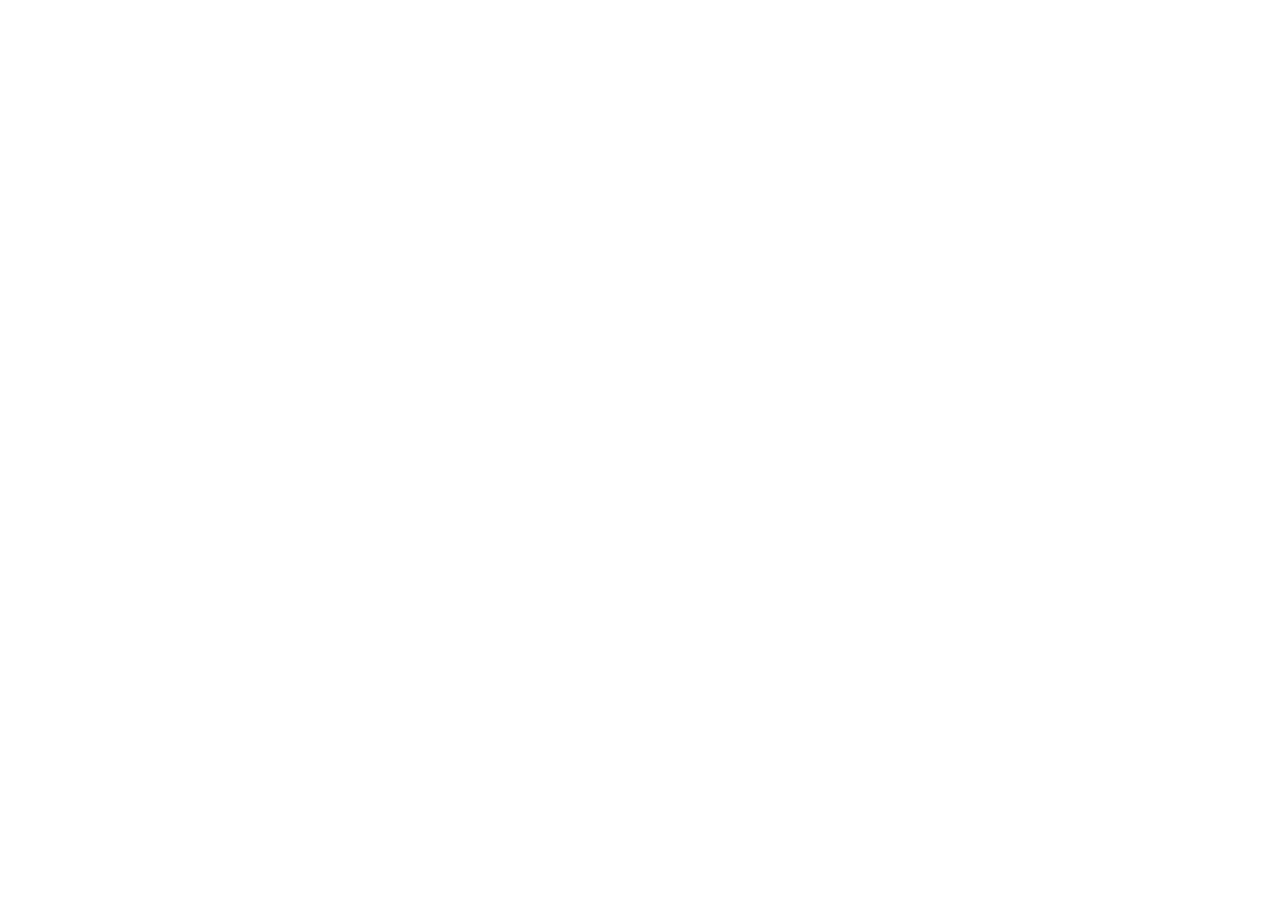
==== index.html @ 0615c305 "l" ====
<!DOCTYPE html>
<html>
<head>

  <!--
    If you are serving your web app in a path other than the root, change the
    href value below to reflect the base path you are serving from.

    The path provided below has to start and end with a slash "/" in order for
    it to work correctly.

    For more details:
    * https://developer.mozilla.org/en-US/docs/Web/HTML/Element/base

    This is a placeholder for base href that will be replaced by the value of
    the `--base-href` argument provided to `flutter build`.
  -->

  <meta charset="UTF-8">
  <meta content="IE=Edge" http-equiv="X-UA-Compatible">
  <meta name="description" content="my resume">

  <!-- iOS meta tags & icons -->
  <meta name="apple-mobile-web-app-capable" content="yes">
  <meta name="apple-mobile-web-app-status-bar-style" content="black">
  <meta name="apple-mobile-web-app-title" content="bara_resume">

  <!-- Favicon -->
  <link rel="apple-touch-icon" sizes="180x180" href="apple-touch-icon.png">
  <link rel="icon" type="image/png" sizes="32x32" href="apple-touch-icon.png">

  <title>Bara' Hashlamoon</title>
  <link rel="manifest" href="manifest.json">

  <script>
    // The value below is injected by flutter build, do not touch.
    var serviceWorkerVersion = '346364115';
  </script>
  <!-- This script adds the flutter initialization JS code -->
  <script src="flutter.js" defer></script>
</head>
<body>
<style> flt-glass-pane
 {
 image-rendering: pixelated;
 } </style>

  <script>
    window.addEventListener('load', function(ev) {
      // Download main.dart.js
      _flutter.loader.loadEntrypoint({
        serviceWorker: {
          serviceWorkerVersion: serviceWorkerVersion,
        }
      }).then(function(engineInitializer) {
        return engineInitializer.initializeEngine();
      }).then(function(appRunner) {
        return appRunner.runApp();
      });
    });
  </script>
</body>
</html>
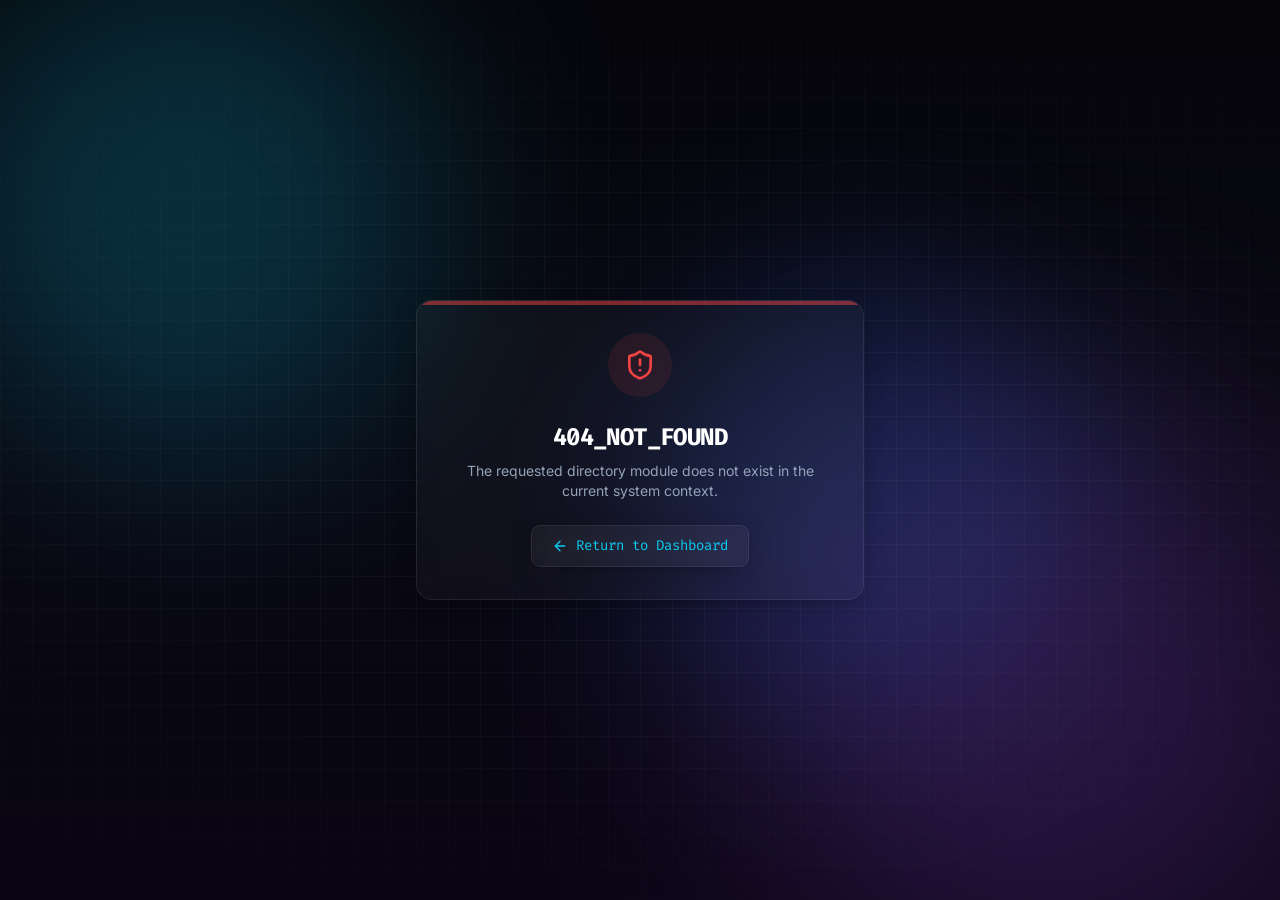
==== commit 78307ab9: "new version" ====
--- a/index.html
+++ b/index.html
@@ -1,63 +1,17 @@
-<!DOCTYPE html>
-<html>
-<head>
-
-  <!--
-    If you are serving your web app in a path other than the root, change the
-    href value below to reflect the base path you are serving from.
-
-    The path provided below has to start and end with a slash "/" in order for
-    it to work correctly.
-
-    For more details:
-    * https://developer.mozilla.org/en-US/docs/Web/HTML/Element/base
-
-    This is a placeholder for base href that will be replaced by the value of
-    the `--base-href` argument provided to `flutter build`.
-  -->
-
-  <meta charset="UTF-8">
-  <meta content="IE=Edge" http-equiv="X-UA-Compatible">
-  <meta name="description" content="my resume">
-
-  <!-- iOS meta tags & icons -->
-  <meta name="apple-mobile-web-app-capable" content="yes">
-  <meta name="apple-mobile-web-app-status-bar-style" content="black">
-  <meta name="apple-mobile-web-app-title" content="bara_resume">
-
-  <!-- Favicon -->
-  <link rel="apple-touch-icon" sizes="180x180" href="apple-touch-icon.png">
-  <link rel="icon" type="image/png" sizes="32x32" href="apple-touch-icon.png">
-
-  <title>Bara' Hashlamoon</title>
-  <link rel="manifest" href="manifest.json">
-
-  <script>
-    // The value below is injected by flutter build, do not touch.
-    var serviceWorkerVersion = '346364115';
-  </script>
-  <!-- This script adds the flutter initialization JS code -->
-  <script src="flutter.js" defer></script>
-</head>
-<body>
-<style> flt-glass-pane
- {
- image-rendering: pixelated;
- } </style>
-
-  <script>
-    window.addEventListener('load', function(ev) {
-      // Download main.dart.js
-      _flutter.loader.loadEntrypoint({
-        serviceWorker: {
-          serviceWorkerVersion: serviceWorkerVersion,
-        }
-      }).then(function(engineInitializer) {
-        return engineInitializer.initializeEngine();
-      }).then(function(appRunner) {
-        return appRunner.runApp();
-      });
-    });
-  </script>
-</body>
-</html>
+<!DOCTYPE html>
+<html lang="en">
+  <head>
+    <meta charset="UTF-8" />
+    <meta name="viewport" content="width=device-width, initial-scale=1.0, maximum-scale=1" />
+    <title>Bara' Hashlamoon</title>
+    <link rel="icon" type="image/png" href="/favicon.png" />
+    <link rel="preconnect" href="https://fonts.googleapis.com">
+    <link rel="preconnect" href="https://fonts.gstatic.com" crossorigin>
+    <link href="https://fonts.googleapis.com/css2?family=Architects+Daughter&family=DM+Sans:ital,opsz,wght@0,9..40,100..1000;1,9..40,100..1000&family=Fira+Code:wght@300..700&family=Geist+Mono:wght@100..900&family=Geist:wght@100..900&family=IBM+Plex+Mono:ital,wght@0,100;0,200;0,300;0,400;0,500;0,600;0,700;1,100;1,200;1,300;1,400;1,500;1,600;1,700&family=IBM+Plex+Sans:ital,wght@0,100..700;1,100..700&family=Inter:ital,opsz,wght@0,14..32,100..900;1,14..32,100..900&family=JetBrains+Mono:ital,wght@0,100..800;1,100..800&family=Libre+Baskerville:ital,wght@0,400;0,700;1,400&family=Lora:ital,wght@0,400..700;1,400..700&family=Merriweather:ital,opsz,wght@0,18..144,300..900;1,18..144,300..900&family=Montserrat:ital,wght@0,100..900;1,100..900&family=Open+Sans:ital,wght@0,300..800;1,300..800&family=Outfit:wght@100..900&family=Oxanium:wght@200..800&family=Playfair+Display:ital,wght@0,400..900;1,400..900&family=Plus+Jakarta+Sans:ital,wght@0,200..800;1,200..800&family=Poppins:ital,wght@0,100;0,200;0,300;0,400;0,500;0,600;0,700;0,800;0,900;1,100;1,200;1,300;1,400;1,500;1,600;1,700;1,800;1,900&family=Roboto+Mono:ital,wght@0,100..700;1,100..700&family=Roboto:ital,wght@0,100..900;1,100..900&family=Source+Code+Pro:ital,wght@0,200..900;1,200..900&family=Source+Serif+4:ital,opsz,wght@0,8..60,200..900;1,8..60,200..900&family=Space+Grotesk:wght@300..700&family=Space+Mono:ital,wght@0,400;0,700;1,400;1,700&display=swap" rel="stylesheet">
+    <script type="module" crossorigin src="/assets/index-CHDG051H.js"></script>
+    <link rel="stylesheet" crossorigin href="/assets/index-D72oJN74.css">
+  </head>
+  <body>
+    <div id="root"></div>
+  </body>
+</html>
--- a/assets/index-D72oJN74.css
+++ b/assets/index-D72oJN74.css
@@ -0,0 +1 @@
+@import"https://fonts.googleapis.com/css2?family=Fira+Code:wght@300;400;500;600;700&family=Inter:wght@300;400;500;600;700;800&display=swap";*,:before,:after{--tw-border-spacing-x: 0;--tw-border-spacing-y: 0;--tw-translate-x: 0;--tw-translate-y: 0;--tw-rotate: 0;--tw-skew-x: 0;--tw-skew-y: 0;--tw-scale-x: 1;--tw-scale-y: 1;--tw-pan-x: ;--tw-pan-y: ;--tw-pinch-zoom: ;--tw-scroll-snap-strictness: proximity;--tw-gradient-from-position: ;--tw-gradient-via-position: ;--tw-gradient-to-position: ;--tw-ordinal: ;--tw-slashed-zero: ;--tw-numeric-figure: ;--tw-numeric-spacing: ;--tw-numeric-fraction: ;--tw-ring-inset: ;--tw-ring-offset-width: 0px;--tw-ring-offset-color: #fff;--tw-ring-color: rgb(59 130 246 / .5);--tw-ring-offset-shadow: 0 0 #0000;--tw-ring-shadow: 0 0 #0000;--tw-shadow: 0 0 #0000;--tw-shadow-colored: 0 0 #0000;--tw-blur: ;--tw-brightness: ;--tw-contrast: ;--tw-grayscale: ;--tw-hue-rotate: ;--tw-invert: ;--tw-saturate: ;--tw-sepia: ;--tw-drop-shadow: ;--tw-backdrop-blur: ;--tw-backdrop-brightness: ;--tw-backdrop-contrast: ;--tw-backdrop-grayscale: ;--tw-backdrop-hue-rotate: ;--tw-backdrop-invert: ;--tw-backdrop-opacity: ;--tw-backdrop-saturate: ;--tw-backdrop-sepia: ;--tw-contain-size: ;--tw-contain-layout: ;--tw-contain-paint: ;--tw-contain-style: }::backdrop{--tw-border-spacing-x: 0;--tw-border-spacing-y: 0;--tw-translate-x: 0;--tw-translate-y: 0;--tw-rotate: 0;--tw-skew-x: 0;--tw-skew-y: 0;--tw-scale-x: 1;--tw-scale-y: 1;--tw-pan-x: ;--tw-pan-y: ;--tw-pinch-zoom: ;--tw-scroll-snap-strictness: proximity;--tw-gradient-from-position: ;--tw-gradient-via-position: ;--tw-gradient-to-position: ;--tw-ordinal: ;--tw-slashed-zero: ;--tw-numeric-figure: ;--tw-numeric-spacing: ;--tw-numeric-fraction: ;--tw-ring-inset: ;--tw-ring-offset-width: 0px;--tw-ring-offset-color: #fff;--tw-ring-color: rgb(59 130 246 / .5);--tw-ring-offset-shadow: 0 0 #0000;--tw-ring-shadow: 0 0 #0000;--tw-shadow: 0 0 #0000;--tw-shadow-colored: 0 0 #0000;--tw-blur: ;--tw-brightness: ;--tw-contrast: ;--tw-grayscale: ;--tw-hue-rotate: ;--tw-invert: ;--tw-saturate: ;--tw-sepia: ;--tw-drop-shadow: ;--tw-backdrop-blur: ;--tw-backdrop-brightness: ;--tw-backdrop-contrast: ;--tw-backdrop-grayscale: ;--tw-backdrop-hue-rotate: ;--tw-backdrop-invert: ;--tw-backdrop-opacity: ;--tw-backdrop-saturate: ;--tw-backdrop-sepia: ;--tw-contain-size: ;--tw-contain-layout: ;--tw-contain-paint: ;--tw-contain-style: }*,:before,:after{box-sizing:border-box;border-width:0;border-style:solid;border-color:#e5e7eb}:before,:after{--tw-content: ""}html,:host{line-height:1.5;-webkit-text-size-adjust:100%;-moz-tab-size:4;-o-tab-size:4;tab-size:4;font-family:var(--font-sans);font-feature-settings:normal;font-variation-settings:normal;-webkit-tap-highlight-color:transparent}body{margin:0;line-height:inherit}hr{height:0;color:inherit;border-top-width:1px}abbr:where([title]){-webkit-text-decoration:underline dotted;text-decoration:underline dotted}h1,h2,h3,h4,h5,h6{font-size:inherit;font-weight:inherit}a{color:inherit;text-decoration:inherit}b,strong{font-weight:bolder}code,kbd,samp,pre{font-family:var(--font-mono);font-feature-settings:normal;font-variation-settings:normal;font-size:1em}small{font-size:80%}sub,sup{font-size:75%;line-height:0;position:relative;vertical-align:baseline}sub{bottom:-.25em}sup{top:-.5em}table{text-indent:0;border-color:inherit;border-collapse:collapse}button,input,optgroup,select,textarea{font-family:inherit;font-feature-settings:inherit;font-variation-settings:inherit;font-size:100%;font-weight:inherit;line-height:inherit;letter-spacing:inherit;color:inherit;margin:0;padding:0}button,select{text-transform:none}button,input:where([type=button]),input:where([type=reset]),input:where([type=submit]){-webkit-appearance:button;background-color:transparent;background-image:none}:-moz-focusring{outline:auto}:-moz-ui-invalid{box-shadow:none}progress{vertical-align:baseline}::-webkit-inner-spin-button,::-webkit-outer-spin-button{height:auto}[type=search]{-webkit-appearance:textfield;outline-offset:-2px}::-webkit-search-decoration{-webkit-appearance:none}::-webkit-file-upload-button{-webkit-appearance:button;font:inherit}summary{display:list-item}blockquote,dl,dd,h1,h2,h3,h4,h5,h6,hr,figure,p,pre{margin:0}fieldset{margin:0;padding:0}legend{padding:0}ol,ul,menu{list-style:none;margin:0;padding:0}dialog{padding:0}textarea{resize:vertical}input::-moz-placeholder,textarea::-moz-placeholder{opacity:1;color:#9ca3af}input::placeholder,textarea::placeholder{opacity:1;color:#9ca3af}button,[role=button]{cursor:pointer}:disabled{cursor:default}img,svg,video,canvas,audio,iframe,embed,object{display:block;vertical-align:middle}img,video{max-width:100%;height:auto}[hidden]:where(:not([hidden=until-found])){display:none}:root{--font-sans: "Inter", sans-serif;--font-mono: "Fira Code", monospace;--background: 240 10% 4%;--foreground: 210 40% 98%;--card: 240 10% 6%;--card-foreground: 210 40% 98%;--popover: 240 10% 4%;--popover-foreground: 210 40% 98%;--primary: 190 90% 50%;--primary-foreground: 240 10% 4%;--secondary: 240 10% 12%;--secondary-foreground: 210 40% 98%;--muted: 240 10% 12%;--muted-foreground: 215 20% 65%;--accent: 270 80% 60%;--accent-foreground: 210 40% 98%;--destructive: 0 84% 60%;--destructive-foreground: 210 40% 98%;--border: 240 10% 15%;--input: 240 10% 15%;--ring: 190 90% 50%;--radius: .75rem}body{--tw-bg-opacity: 1;background-color:hsl(var(--background) / var(--tw-bg-opacity, 1));--tw-text-opacity: 1;color:hsl(var(--foreground) / var(--tw-text-opacity, 1));-webkit-font-smoothing:antialiased;-moz-osx-font-smoothing:grayscale}body *::-moz-selection{background-color:hsl(var(--primary) / .3);--tw-text-opacity: 1;color:hsl(var(--primary) / var(--tw-text-opacity, 1))}body *::selection{background-color:hsl(var(--primary) / .3);--tw-text-opacity: 1;color:hsl(var(--primary) / var(--tw-text-opacity, 1))}body::-moz-selection{background-color:hsl(var(--primary) / .3);--tw-text-opacity: 1;color:hsl(var(--primary) / var(--tw-text-opacity, 1))}body::selection{background-color:hsl(var(--primary) / .3);--tw-text-opacity: 1;color:hsl(var(--primary) / var(--tw-text-opacity, 1))}body{font-family:var(--font-sans)}h1,h2,h3,h4,h5,h6{font-weight:600;letter-spacing:-.025em}.container{width:100%}@media(min-width:640px){.container{max-width:640px}}@media(min-width:768px){.container{max-width:768px}}@media(min-width:1024px){.container{max-width:1024px}}@media(min-width:1280px){.container{max-width:1280px}}@media(min-width:1536px){.container{max-width:1536px}}.sr-only{position:absolute;width:1px;height:1px;padding:0;margin:-1px;overflow:hidden;clip:rect(0,0,0,0);white-space:nowrap;border-width:0}.pointer-events-none{pointer-events:none}.pointer-events-auto{pointer-events:auto}.visible{visibility:visible}.invisible{visibility:hidden}.collapse{visibility:collapse}.fixed{position:fixed}.absolute{position:absolute}.relative{position:relative}.-inset-0\.5{inset:-.125rem}.inset-0{inset:0}.inset-x-0{left:0;right:0}.inset-y-0{top:0;bottom:0}.-bottom-12{bottom:-3rem}.-left-12{left:-3rem}.-right-12{right:-3rem}.-top-12{top:-3rem}.bottom-0{bottom:0}.bottom-\[-10\%\]{bottom:-10%}.left-0{left:0}.left-1{left:.25rem}.left-1\/2{left:50%}.left-2{left:.5rem}.left-4{left:1rem}.left-\[-5\%\]{left:-5%}.left-\[50\%\]{left:50%}.right-0{right:0}.right-1{right:.25rem}.right-2{right:.5rem}.right-3{right:.75rem}.right-4{right:1rem}.right-\[-5\%\]{right:-5%}.top-0{top:0}.top-1\.5{top:.375rem}.top-1\/2{top:50%}.top-2{top:.5rem}.top-3{top:.75rem}.top-3\.5{top:.875rem}.top-4{top:1rem}.top-\[-5\%\]{top:-5%}.top-\[1px\]{top:1px}.top-\[30\%\]{top:30%}.top-\[50\%\]{top:50%}.top-\[60\%\]{top:60%}.top-full{top:100%}.z-10{z-index:10}.z-20{z-index:20}.z-50{z-index:50}.z-\[-1\]{z-index:-1}.z-\[100\]{z-index:100}.z-\[1\]{z-index:1}.-mx-1{margin-left:-.25rem;margin-right:-.25rem}.mx-2{margin-left:.5rem;margin-right:.5rem}.mx-3\.5{margin-left:.875rem;margin-right:.875rem}.mx-auto{margin-left:auto;margin-right:auto}.my-0\.5{margin-top:.125rem;margin-bottom:.125rem}.my-1{margin-top:.25rem;margin-bottom:.25rem}.-ml-4{margin-left:-1rem}.-mt-4{margin-top:-1rem}.mb-1{margin-bottom:.25rem}.mb-12{margin-bottom:3rem}.mb-2{margin-bottom:.5rem}.mb-4{margin-bottom:1rem}.mb-8{margin-bottom:2rem}.ml-1{margin-left:.25rem}.ml-auto{margin-left:auto}.mr-2{margin-right:.5rem}.mt-0\.5{margin-top:.125rem}.mt-1{margin-top:.25rem}.mt-1\.5{margin-top:.375rem}.mt-2{margin-top:.5rem}.mt-24{margin-top:6rem}.mt-4{margin-top:1rem}.mt-8{margin-top:2rem}.mt-auto{margin-top:auto}.block{display:block}.inline-block{display:inline-block}.flex{display:flex}.inline-flex{display:inline-flex}.table{display:table}.grid{display:grid}.hidden{display:none}.aspect-square{aspect-ratio:1 / 1}.aspect-video{aspect-ratio:16 / 9}.size-4{width:1rem;height:1rem}.h-1{height:.25rem}.h-1\.5{height:.375rem}.h-10{height:2.5rem}.h-11{height:2.75rem}.h-12{height:3rem}.h-16{height:4rem}.h-2{height:.5rem}.h-2\.5{height:.625rem}.h-28{height:7rem}.h-3{height:.75rem}.h-3\.5{height:.875rem}.h-4{height:1rem}.h-48{height:12rem}.h-5{height:1.25rem}.h-6{height:1.5rem}.h-7{height:1.75rem}.h-8{height:2rem}.h-9{height:2.25rem}.h-\[1px\]{height:1px}.h-\[450px\]{height:450px}.h-\[500px\]{height:500px}.h-\[600px\]{height:600px}.h-\[var\(--radix-navigation-menu-viewport-height\)\]{height:var(--radix-navigation-menu-viewport-height)}.h-\[var\(--radix-select-trigger-height\)\]{height:var(--radix-select-trigger-height)}.h-auto{height:auto}.h-full{height:100%}.h-px{height:1px}.h-svh{height:100svh}.max-h-\[--radix-context-menu-content-available-height\]{max-height:var(--radix-context-menu-content-available-height)}.max-h-\[--radix-select-content-available-height\]{max-height:var(--radix-select-content-available-height)}.max-h-\[300px\]{max-height:300px}.max-h-\[92\%\]{max-height:92%}.max-h-\[var\(--radix-dropdown-menu-content-available-height\)\]{max-height:var(--radix-dropdown-menu-content-available-height)}.max-h-screen{max-height:100vh}.min-h-0{min-height:0px}.min-h-10{min-height:2.5rem}.min-h-8{min-height:2rem}.min-h-9{min-height:2.25rem}.min-h-\[80px\]{min-height:80px}.min-h-screen{min-height:100vh}.min-h-svh{min-height:100svh}.w-0{width:0px}.w-1{width:.25rem}.w-10{width:2.5rem}.w-11{width:2.75rem}.w-16{width:4rem}.w-2{width:.5rem}.w-2\.5{width:.625rem}.w-28{width:7rem}.w-3{width:.75rem}.w-3\.5{width:.875rem}.w-3\/4{width:75%}.w-4{width:1rem}.w-5{width:1.25rem}.w-6{width:1.5rem}.w-64{width:16rem}.w-7{width:1.75rem}.w-72{width:18rem}.w-8{width:2rem}.w-9{width:2.25rem}.w-\[100px\]{width:100px}.w-\[1px\]{width:1px}.w-\[450px\]{width:450px}.w-\[500px\]{width:500px}.w-\[600px\]{width:600px}.w-\[var\(--sidebar-width\)\]{width:var(--sidebar-width)}.w-auto{width:auto}.w-full{width:100%}.w-max{width:-moz-max-content;width:max-content}.w-px{width:1px}.min-w-0{min-width:0px}.min-w-10{min-width:2.5rem}.min-w-11{min-width:2.75rem}.min-w-5{min-width:1.25rem}.min-w-9{min-width:2.25rem}.min-w-\[12rem\]{min-width:12rem}.min-w-\[8rem\]{min-width:8rem}.min-w-\[var\(--radix-select-trigger-width\)\]{min-width:var(--radix-select-trigger-width)}.max-w-2xl{max-width:42rem}.max-w-4xl{max-width:56rem}.max-w-\[92\%\]{max-width:92%}.max-w-\[var\(--skeleton-width\)\]{max-width:var(--skeleton-width)}.max-w-lg{max-width:32rem}.max-w-max{max-width:-moz-max-content;max-width:max-content}.max-w-md{max-width:28rem}.max-w-sm{max-width:24rem}.flex-1{flex:1 1 0%}.shrink-0{flex-shrink:0}.grow{flex-grow:1}.grow-0{flex-grow:0}.basis-full{flex-basis:100%}.caption-bottom{caption-side:bottom}.border-collapse{border-collapse:collapse}.origin-\[--radix-context-menu-content-transform-origin\]{transform-origin:var(--radix-context-menu-content-transform-origin)}.origin-\[--radix-dropdown-menu-content-transform-origin\]{transform-origin:var(--radix-dropdown-menu-content-transform-origin)}.origin-\[--radix-hover-card-content-transform-origin\]{transform-origin:var(--radix-hover-card-content-transform-origin)}.origin-\[--radix-menubar-content-transform-origin\]{transform-origin:var(--radix-menubar-content-transform-origin)}.origin-\[--radix-popover-content-transform-origin\]{transform-origin:var(--radix-popover-content-transform-origin)}.origin-\[--radix-select-content-transform-origin\]{transform-origin:var(--radix-select-content-transform-origin)}.origin-\[--radix-tooltip-content-transform-origin\]{transform-origin:var(--radix-tooltip-content-transform-origin)}.-translate-x-1\/2{--tw-translate-x: -50%;transform:translate(var(--tw-translate-x),var(--tw-translate-y)) rotate(var(--tw-rotate)) skew(var(--tw-skew-x)) skewY(var(--tw-skew-y)) scaleX(var(--tw-scale-x)) scaleY(var(--tw-scale-y))}.-translate-x-px{--tw-translate-x: -1px;transform:translate(var(--tw-translate-x),var(--tw-translate-y)) rotate(var(--tw-rotate)) skew(var(--tw-skew-x)) skewY(var(--tw-skew-y)) scaleX(var(--tw-scale-x)) scaleY(var(--tw-scale-y))}.-translate-y-1\/2{--tw-translate-y: -50%;transform:translate(var(--tw-translate-x),var(--tw-translate-y)) rotate(var(--tw-rotate)) skew(var(--tw-skew-x)) skewY(var(--tw-skew-y)) scaleX(var(--tw-scale-x)) scaleY(var(--tw-scale-y))}.translate-x-\[-50\%\]{--tw-translate-x: -50%;transform:translate(var(--tw-translate-x),var(--tw-translate-y)) rotate(var(--tw-rotate)) skew(var(--tw-skew-x)) skewY(var(--tw-skew-y)) scaleX(var(--tw-scale-x)) scaleY(var(--tw-scale-y))}.translate-x-px{--tw-translate-x: 1px;transform:translate(var(--tw-translate-x),var(--tw-translate-y)) rotate(var(--tw-rotate)) skew(var(--tw-skew-x)) skewY(var(--tw-skew-y)) scaleX(var(--tw-scale-x)) scaleY(var(--tw-scale-y))}.translate-y-\[-50\%\]{--tw-translate-y: -50%;transform:translate(var(--tw-translate-x),var(--tw-translate-y)) rotate(var(--tw-rotate)) skew(var(--tw-skew-x)) skewY(var(--tw-skew-y)) scaleX(var(--tw-scale-x)) scaleY(var(--tw-scale-y))}.rotate-45{--tw-rotate: 45deg;transform:translate(var(--tw-translate-x),var(--tw-translate-y)) rotate(var(--tw-rotate)) skew(var(--tw-skew-x)) skewY(var(--tw-skew-y)) scaleX(var(--tw-scale-x)) scaleY(var(--tw-scale-y))}.rotate-90{--tw-rotate: 90deg;transform:translate(var(--tw-translate-x),var(--tw-translate-y)) rotate(var(--tw-rotate)) skew(var(--tw-skew-x)) skewY(var(--tw-skew-y)) scaleX(var(--tw-scale-x)) scaleY(var(--tw-scale-y))}.transform{transform:translate(var(--tw-translate-x),var(--tw-translate-y)) rotate(var(--tw-rotate)) skew(var(--tw-skew-x)) skewY(var(--tw-skew-y)) scaleX(var(--tw-scale-x)) scaleY(var(--tw-scale-y))}@keyframes blob{0%{transform:translate(0) scale(1)}33%{transform:translate(30px,-50px) scale(1.1)}66%{transform:translate(-20px,20px) scale(.9)}to{transform:translate(0) scale(1)}}.animate-blob{animation:blob 12s infinite cubic-bezier(.4,0,.2,1)}@keyframes grid{0%{transform:translateY(0)}to{transform:translateY(32px)}}.animate-grid{animation:grid 20s linear infinite}@keyframes ping{75%,to{transform:scale(2);opacity:0}}.animate-ping{animation:ping 1s cubic-bezier(0,0,.2,1) infinite}@keyframes pulse{50%{opacity:.5}}.animate-pulse{animation:pulse 2s cubic-bezier(.4,0,.6,1) infinite}@keyframes spin{to{transform:rotate(360deg)}}.animate-spin{animation:spin 1s linear infinite}.cursor-default{cursor:default}.cursor-pointer{cursor:pointer}.cursor-zoom-in{cursor:zoom-in}.cursor-zoom-out{cursor:zoom-out}.touch-none{touch-action:none}.select-none{-webkit-user-select:none;-moz-user-select:none;user-select:none}.list-none{list-style-type:none}.grid-cols-1{grid-template-columns:repeat(1,minmax(0,1fr))}.flex-row{flex-direction:row}.flex-col{flex-direction:column}.flex-col-reverse{flex-direction:column-reverse}.flex-wrap{flex-wrap:wrap}.items-start{align-items:flex-start}.items-end{align-items:flex-end}.items-center{align-items:center}.items-stretch{align-items:stretch}.justify-end{justify-content:flex-end}.justify-center{justify-content:center}.justify-between{justify-content:space-between}.gap-1{gap:.25rem}.gap-1\.5{gap:.375rem}.gap-2{gap:.5rem}.gap-3{gap:.75rem}.gap-4{gap:1rem}.gap-6{gap:1.5rem}.gap-8{gap:2rem}.space-x-1>:not([hidden])~:not([hidden]){--tw-space-x-reverse: 0;margin-right:calc(.25rem * var(--tw-space-x-reverse));margin-left:calc(.25rem * calc(1 - var(--tw-space-x-reverse)))}.space-x-4>:not([hidden])~:not([hidden]){--tw-space-x-reverse: 0;margin-right:calc(1rem * var(--tw-space-x-reverse));margin-left:calc(1rem * calc(1 - var(--tw-space-x-reverse)))}.space-y-1>:not([hidden])~:not([hidden]){--tw-space-y-reverse: 0;margin-top:calc(.25rem * calc(1 - var(--tw-space-y-reverse)));margin-bottom:calc(.25rem * var(--tw-space-y-reverse))}.space-y-1\.5>:not([hidden])~:not([hidden]){--tw-space-y-reverse: 0;margin-top:calc(.375rem * calc(1 - var(--tw-space-y-reverse)));margin-bottom:calc(.375rem * var(--tw-space-y-reverse))}.space-y-2>:not([hidden])~:not([hidden]){--tw-space-y-reverse: 0;margin-top:calc(.5rem * calc(1 - var(--tw-space-y-reverse)));margin-bottom:calc(.5rem * var(--tw-space-y-reverse))}.space-y-3>:not([hidden])~:not([hidden]){--tw-space-y-reverse: 0;margin-top:calc(.75rem * calc(1 - var(--tw-space-y-reverse)));margin-bottom:calc(.75rem * var(--tw-space-y-reverse))}.space-y-4>:not([hidden])~:not([hidden]){--tw-space-y-reverse: 0;margin-top:calc(1rem * calc(1 - var(--tw-space-y-reverse)));margin-bottom:calc(1rem * var(--tw-space-y-reverse))}.overflow-auto{overflow:auto}.overflow-hidden{overflow:hidden}.overflow-y-auto{overflow-y:auto}.overflow-x-hidden{overflow-x:hidden}.truncate{overflow:hidden;text-overflow:ellipsis;white-space:nowrap}.whitespace-nowrap{white-space:nowrap}.whitespace-pre-wrap{white-space:pre-wrap}.break-words{overflow-wrap:break-word}.rounded{border-radius:.25rem}.rounded-2xl{border-radius:1rem}.rounded-\[2px\]{border-radius:2px}.rounded-\[inherit\]{border-radius:inherit}.rounded-full{border-radius:9999px}.rounded-lg{border-radius:.5625rem}.rounded-md{border-radius:.375rem}.rounded-sm{border-radius:.1875rem}.rounded-xl{border-radius:.75rem}.rounded-t-\[10px\]{border-top-left-radius:10px;border-top-right-radius:10px}.rounded-tl-sm{border-top-left-radius:.1875rem}.border{border-width:1px}.border-2{border-width:2px}.border-\[1\.5px\]{border-width:1.5px}.border-y{border-top-width:1px;border-bottom-width:1px}.border-b{border-bottom-width:1px}.border-l{border-left-width:1px}.border-r{border-right-width:1px}.border-t{border-top-width:1px}.border-dashed{border-style:dashed}.border-\[--color-border\]{border-color:var(--color-border)}.border-amber-500\/30{border-color:#f59e0b4d}.border-blue-500\/30{border-color:#3b82f64d}.border-border\/50{border-color:hsl(var(--border) / .5)}.border-card-border{--tw-border-opacity: 1;border-color:hsl(var(--card-border) / var(--tw-border-opacity, 1))}.border-destructive{--tw-border-opacity: 1;border-color:hsl(var(--destructive) / var(--tw-border-opacity, 1))}.border-destructive-border{border-color:var(--destructive-border)}.border-destructive\/20{border-color:hsl(var(--destructive) / .2)}.border-destructive\/30{border-color:hsl(var(--destructive) / .3)}.border-destructive\/50{border-color:hsl(var(--destructive) / .5)}.border-green-500\/30{border-color:#22c55e4d}.border-input{--tw-border-opacity: 1;border-color:hsl(var(--input) / var(--tw-border-opacity, 1))}.border-primary{--tw-border-opacity: 1;border-color:hsl(var(--primary) / var(--tw-border-opacity, 1))}.border-primary-border{border-color:var(--primary-border)}.border-primary\/20{border-color:hsl(var(--primary) / .2)}.border-primary\/30{border-color:hsl(var(--primary) / .3)}.border-secondary-border{border-color:var(--secondary-border)}.border-sidebar-border{--tw-border-opacity: 1;border-color:hsl(var(--sidebar-border) / var(--tw-border-opacity, 1))}.border-transparent{border-color:transparent}.border-white\/10{border-color:#ffffff1a}.border-white\/5{border-color:#ffffff0d}.border-l-transparent{border-left-color:transparent}.border-t-transparent{border-top-color:transparent}.bg-\[\#05050A\]{--tw-bg-opacity: 1;background-color:rgb(5 5 10 / var(--tw-bg-opacity, 1))}.bg-\[--color-bg\]{background-color:var(--color-bg)}.bg-accent{--tw-bg-opacity: 1;background-color:hsl(var(--accent) / var(--tw-bg-opacity, 1))}.bg-accent\/20{background-color:hsl(var(--accent) / .2)}.bg-amber-500\/20{background-color:#f59e0b33}.bg-background{--tw-bg-opacity: 1;background-color:hsl(var(--background) / var(--tw-bg-opacity, 1))}.bg-black\/20{background-color:#0003}.bg-black\/30{background-color:#0000004d}.bg-black\/70{background-color:#000000b3}.bg-black\/80{background-color:#000c}.bg-blue-500\/20{background-color:#3b82f633}.bg-blue-600\/20{background-color:#2563eb33}.bg-border{--tw-bg-opacity: 1;background-color:hsl(var(--border) / var(--tw-bg-opacity, 1))}.bg-card{--tw-bg-opacity: 1;background-color:hsl(var(--card) / var(--tw-bg-opacity, 1))}.bg-destructive{--tw-bg-opacity: 1;background-color:hsl(var(--destructive) / var(--tw-bg-opacity, 1))}.bg-destructive\/10{background-color:hsl(var(--destructive) / .1)}.bg-destructive\/50{background-color:hsl(var(--destructive) / .5)}.bg-foreground{--tw-bg-opacity: 1;background-color:hsl(var(--foreground) / var(--tw-bg-opacity, 1))}.bg-green-400{--tw-bg-opacity: 1;background-color:rgb(74 222 128 / var(--tw-bg-opacity, 1))}.bg-green-500{--tw-bg-opacity: 1;background-color:rgb(34 197 94 / var(--tw-bg-opacity, 1))}.bg-green-500\/20{background-color:#22c55e33}.bg-muted{--tw-bg-opacity: 1;background-color:hsl(var(--muted) / var(--tw-bg-opacity, 1))}.bg-muted\/50{background-color:hsl(var(--muted) / .5)}.bg-popover{--tw-bg-opacity: 1;background-color:hsl(var(--popover) / var(--tw-bg-opacity, 1))}.bg-primary{--tw-bg-opacity: 1;background-color:hsl(var(--primary) / var(--tw-bg-opacity, 1))}.bg-primary\/10{background-color:hsl(var(--primary) / .1)}.bg-primary\/20{background-color:hsl(var(--primary) / .2)}.bg-primary\/40{background-color:hsl(var(--primary) / .4)}.bg-primary\/70{background-color:hsl(var(--primary) / .7)}.bg-secondary{--tw-bg-opacity: 1;background-color:hsl(var(--secondary) / var(--tw-bg-opacity, 1))}.bg-sidebar{--tw-bg-opacity: 1;background-color:hsl(var(--sidebar) / var(--tw-bg-opacity, 1))}.bg-sidebar-border{--tw-bg-opacity: 1;background-color:hsl(var(--sidebar-border) / var(--tw-bg-opacity, 1))}.bg-transparent{background-color:transparent}.bg-white\/30{background-color:#ffffff4d}.bg-white\/5{background-color:#ffffff0d}.bg-\[linear-gradient\(rgba\(18\,16\,16\,0\)_50\%\,rgba\(0\,0\,0\,0\.25\)_50\%\)\,linear-gradient\(90deg\,rgba\(255\,0\,0\,0\.06\)\,rgba\(0\,255\,0\,0\.02\)\,rgba\(0\,0\,255\,0\.06\)\)\]{background-image:linear-gradient(#12101000 50%,#00000040 50%),linear-gradient(90deg,#ff00000f,#00ff0005,#0000ff0f)}.bg-gradient-to-b{background-image:linear-gradient(to bottom,var(--tw-gradient-stops))}.bg-gradient-to-r{background-image:linear-gradient(to right,var(--tw-gradient-stops))}.bg-gradient-to-t{background-image:linear-gradient(to top,var(--tw-gradient-stops))}.from-\[\#05050A\]{--tw-gradient-from: #05050A var(--tw-gradient-from-position);--tw-gradient-to: rgb(5 5 10 / 0) var(--tw-gradient-to-position);--tw-gradient-stops: var(--tw-gradient-from), var(--tw-gradient-to)}.from-background\/80{--tw-gradient-from: hsl(var(--background) / .8) var(--tw-gradient-from-position);--tw-gradient-to: hsl(var(--background) / 0) var(--tw-gradient-to-position);--tw-gradient-stops: var(--tw-gradient-from), var(--tw-gradient-to)}.from-primary{--tw-gradient-from: hsl(var(--primary) / 1) var(--tw-gradient-from-position);--tw-gradient-to: hsl(var(--primary) / 0) var(--tw-gradient-to-position);--tw-gradient-stops: var(--tw-gradient-from), var(--tw-gradient-to)}.from-primary\/0{--tw-gradient-from: hsl(var(--primary) / 0) var(--tw-gradient-from-position);--tw-gradient-to: hsl(var(--primary) / 0) var(--tw-gradient-to-position);--tw-gradient-stops: var(--tw-gradient-from), var(--tw-gradient-to)}.from-primary\/10{--tw-gradient-from: hsl(var(--primary) / .1) var(--tw-gradient-from-position);--tw-gradient-to: hsl(var(--primary) / 0) var(--tw-gradient-to-position);--tw-gradient-stops: var(--tw-gradient-from), var(--tw-gradient-to)}.from-primary\/20{--tw-gradient-from: hsl(var(--primary) / .2) var(--tw-gradient-from-position);--tw-gradient-to: hsl(var(--primary) / 0) var(--tw-gradient-to-position);--tw-gradient-stops: var(--tw-gradient-from), var(--tw-gradient-to)}.from-primary\/40{--tw-gradient-from: hsl(var(--primary) / .4) var(--tw-gradient-from-position);--tw-gradient-to: hsl(var(--primary) / 0) var(--tw-gradient-to-position);--tw-gradient-stops: var(--tw-gradient-from), var(--tw-gradient-to)}.via-\[\#080812\]{--tw-gradient-to: rgb(8 8 18 / 0) var(--tw-gradient-to-position);--tw-gradient-stops: var(--tw-gradient-from), #080812 var(--tw-gradient-via-position), var(--tw-gradient-to)}.via-accent\/20{--tw-gradient-to: hsl(var(--accent) / 0) var(--tw-gradient-to-position);--tw-gradient-stops: var(--tw-gradient-from), hsl(var(--accent) / .2) var(--tw-gradient-via-position), var(--tw-gradient-to)}.via-primary\/0{--tw-gradient-to: hsl(var(--primary) / 0) var(--tw-gradient-to-position);--tw-gradient-stops: var(--tw-gradient-from), hsl(var(--primary) / 0) var(--tw-gradient-via-position), var(--tw-gradient-to)}.to-\[\#0A0514\]{--tw-gradient-to: #0A0514 var(--tw-gradient-to-position)}.to-accent{--tw-gradient-to: hsl(var(--accent) / 1) var(--tw-gradient-to-position)}.to-accent\/10{--tw-gradient-to: hsl(var(--accent) / .1) var(--tw-gradient-to-position)}.to-accent\/20{--tw-gradient-to: hsl(var(--accent) / .2) var(--tw-gradient-to-position)}.to-accent\/40{--tw-gradient-to: hsl(var(--accent) / .4) var(--tw-gradient-to-position)}.to-primary\/0{--tw-gradient-to: hsl(var(--primary) / 0) var(--tw-gradient-to-position)}.to-primary\/20{--tw-gradient-to: hsl(var(--primary) / .2) var(--tw-gradient-to-position)}.to-transparent{--tw-gradient-to: transparent var(--tw-gradient-to-position)}.bg-\[length\:100\%_4px\,3px_100\%\]{background-size:100% 4px,3px 100%}.fill-current{fill:currentColor}.object-contain{-o-object-fit:contain;object-fit:contain}.object-cover{-o-object-fit:cover;object-fit:cover}.object-center{-o-object-position:center;object-position:center}.p-0{padding:0}.p-1{padding:.25rem}.p-2{padding:.5rem}.p-2\.5{padding:.625rem}.p-3{padding:.75rem}.p-4{padding:1rem}.p-6{padding:1.5rem}.p-8{padding:2rem}.p-\[1px\]{padding:1px}.px-1{padding-left:.25rem;padding-right:.25rem}.px-2{padding-left:.5rem;padding-right:.5rem}.px-2\.5{padding-left:.625rem;padding-right:.625rem}.px-3{padding-left:.75rem;padding-right:.75rem}.px-4{padding-left:1rem;padding-right:1rem}.px-5{padding-left:1.25rem;padding-right:1.25rem}.px-6{padding-left:1.5rem;padding-right:1.5rem}.px-8{padding-left:2rem;padding-right:2rem}.py-0\.5{padding-top:.125rem;padding-bottom:.125rem}.py-1{padding-top:.25rem;padding-bottom:.25rem}.py-1\.5{padding-top:.375rem;padding-bottom:.375rem}.py-2{padding-top:.5rem;padding-bottom:.5rem}.py-2\.5{padding-top:.625rem;padding-bottom:.625rem}.py-3{padding-top:.75rem;padding-bottom:.75rem}.py-4{padding-top:1rem;padding-bottom:1rem}.py-6{padding-top:1.5rem;padding-bottom:1.5rem}.py-8{padding-top:2rem;padding-bottom:2rem}.pb-20{padding-bottom:5rem}.pb-3{padding-bottom:.75rem}.pb-4{padding-bottom:1rem}.pl-2\.5{padding-left:.625rem}.pl-4{padding-left:1rem}.pl-8{padding-left:2rem}.pr-2{padding-right:.5rem}.pr-2\.5{padding-right:.625rem}.pr-8{padding-right:2rem}.pt-0{padding-top:0}.pt-1{padding-top:.25rem}.pt-16{padding-top:4rem}.pt-2{padding-top:.5rem}.pt-3{padding-top:.75rem}.pt-4{padding-top:1rem}.text-left{text-align:left}.text-center{text-align:center}.align-middle{vertical-align:middle}.text-2xl{font-size:1.5rem;line-height:2rem}.text-3xl{font-size:1.875rem;line-height:2.25rem}.text-4xl{font-size:2.25rem;line-height:2.5rem}.text-\[0\.8rem\]{font-size:.8rem}.text-\[10px\]{font-size:10px}.text-base{font-size:1rem;line-height:1.5rem}.text-lg{font-size:1.125rem;line-height:1.75rem}.text-sm{font-size:.875rem;line-height:1.25rem}.text-xl{font-size:1.25rem;line-height:1.75rem}.text-xs{font-size:.75rem;line-height:1rem}.font-bold{font-weight:700}.font-medium{font-weight:500}.font-normal{font-weight:400}.font-semibold{font-weight:600}.uppercase{text-transform:uppercase}.tabular-nums{--tw-numeric-spacing: tabular-nums;font-variant-numeric:var(--tw-ordinal) var(--tw-slashed-zero) var(--tw-numeric-figure) var(--tw-numeric-spacing) var(--tw-numeric-fraction)}.leading-none{line-height:1}.leading-relaxed{line-height:1.625}.tracking-\[0\.2em\]{letter-spacing:.2em}.tracking-tight{letter-spacing:-.025em}.tracking-wider{letter-spacing:.05em}.tracking-widest{letter-spacing:.1em}.text-accent-foreground{--tw-text-opacity: 1;color:hsl(var(--accent-foreground) / var(--tw-text-opacity, 1))}.text-amber-400{--tw-text-opacity: 1;color:rgb(251 191 36 / var(--tw-text-opacity, 1))}.text-blue-400{--tw-text-opacity: 1;color:rgb(96 165 250 / var(--tw-text-opacity, 1))}.text-card-foreground{--tw-text-opacity: 1;color:hsl(var(--card-foreground) / var(--tw-text-opacity, 1))}.text-current{color:currentColor}.text-destructive{--tw-text-opacity: 1;color:hsl(var(--destructive) / var(--tw-text-opacity, 1))}.text-destructive-foreground{--tw-text-opacity: 1;color:hsl(var(--destructive-foreground) / var(--tw-text-opacity, 1))}.text-foreground{--tw-text-opacity: 1;color:hsl(var(--foreground) / var(--tw-text-opacity, 1))}.text-foreground\/50{color:hsl(var(--foreground) / .5)}.text-green-400{--tw-text-opacity: 1;color:rgb(74 222 128 / var(--tw-text-opacity, 1))}.text-green-400\/90{color:#4ade80e6}.text-muted-foreground{--tw-text-opacity: 1;color:hsl(var(--muted-foreground) / var(--tw-text-opacity, 1))}.text-popover-foreground{--tw-text-opacity: 1;color:hsl(var(--popover-foreground) / var(--tw-text-opacity, 1))}.text-primary{--tw-text-opacity: 1;color:hsl(var(--primary) / var(--tw-text-opacity, 1))}.text-primary-foreground{--tw-text-opacity: 1;color:hsl(var(--primary-foreground) / var(--tw-text-opacity, 1))}.text-primary\/70{color:hsl(var(--primary) / .7)}.text-primary\/80{color:hsl(var(--primary) / .8)}.text-secondary-foreground{--tw-text-opacity: 1;color:hsl(var(--secondary-foreground) / var(--tw-text-opacity, 1))}.text-sidebar-foreground{--tw-text-opacity: 1;color:hsl(var(--sidebar-foreground) / var(--tw-text-opacity, 1))}.text-sidebar-foreground\/70{color:hsl(var(--sidebar-foreground) / .7)}.text-slate-200{--tw-text-opacity: 1;color:rgb(226 232 240 / var(--tw-text-opacity, 1))}.text-white{--tw-text-opacity: 1;color:rgb(255 255 255 / var(--tw-text-opacity, 1))}.text-white\/20{color:#fff3}.text-white\/40{color:#fff6}.text-white\/50{color:#ffffff80}.text-white\/60{color:#fff9}.text-white\/70{color:#ffffffb3}.text-white\/80{color:#fffc}.text-white\/90{color:#ffffffe6}.opacity-0{opacity:0}.opacity-20{opacity:.2}.opacity-40{opacity:.4}.opacity-50{opacity:.5}.opacity-60{opacity:.6}.opacity-70{opacity:.7}.opacity-75{opacity:.75}.opacity-90{opacity:.9}.opacity-\[0\.25\]{opacity:.25}.mix-blend-screen{mix-blend-mode:screen}.shadow-2xl{--tw-shadow: 0 25px 50px -12px rgb(0 0 0 / .25);--tw-shadow-colored: 0 25px 50px -12px var(--tw-shadow-color);box-shadow:var(--tw-ring-offset-shadow, 0 0 #0000),var(--tw-ring-shadow, 0 0 #0000),var(--tw-shadow)}.shadow-\[0_0_0_1px_hsl\(var\(--sidebar-border\)\)\]{--tw-shadow: 0 0 0 1px hsl(var(--sidebar-border));--tw-shadow-colored: 0 0 0 1px var(--tw-shadow-color);box-shadow:var(--tw-ring-offset-shadow, 0 0 #0000),var(--tw-ring-shadow, 0 0 #0000),var(--tw-shadow)}.shadow-lg{--tw-shadow: 0 10px 15px -3px rgb(0 0 0 / .1), 0 4px 6px -4px rgb(0 0 0 / .1);--tw-shadow-colored: 0 10px 15px -3px var(--tw-shadow-color), 0 4px 6px -4px var(--tw-shadow-color);box-shadow:var(--tw-ring-offset-shadow, 0 0 #0000),var(--tw-ring-shadow, 0 0 #0000),var(--tw-shadow)}.shadow-md{--tw-shadow: 0 4px 6px -1px rgb(0 0 0 / .1), 0 2px 4px -2px rgb(0 0 0 / .1);--tw-shadow-colored: 0 4px 6px -1px var(--tw-shadow-color), 0 2px 4px -2px var(--tw-shadow-color);box-shadow:var(--tw-ring-offset-shadow, 0 0 #0000),var(--tw-ring-shadow, 0 0 #0000),var(--tw-shadow)}.shadow-none{--tw-shadow: 0 0 #0000;--tw-shadow-colored: 0 0 #0000;box-shadow:var(--tw-ring-offset-shadow, 0 0 #0000),var(--tw-ring-shadow, 0 0 #0000),var(--tw-shadow)}.shadow-sm{--tw-shadow: 0 1px 2px 0 rgb(0 0 0 / .05);--tw-shadow-colored: 0 1px 2px 0 var(--tw-shadow-color);box-shadow:var(--tw-ring-offset-shadow, 0 0 #0000),var(--tw-ring-shadow, 0 0 #0000),var(--tw-shadow)}.shadow-xl{--tw-shadow: 0 20px 25px -5px rgb(0 0 0 / .1), 0 8px 10px -6px rgb(0 0 0 / .1);--tw-shadow-colored: 0 20px 25px -5px var(--tw-shadow-color), 0 8px 10px -6px var(--tw-shadow-color);box-shadow:var(--tw-ring-offset-shadow, 0 0 #0000),var(--tw-ring-shadow, 0 0 #0000),var(--tw-shadow)}.outline-none{outline:2px solid transparent;outline-offset:2px}.outline{outline-style:solid}.outline-2{outline-width:2px}.outline-offset-2{outline-offset:2px}.outline-transparent{outline-color:transparent}.ring-0{--tw-ring-offset-shadow: var(--tw-ring-inset) 0 0 0 var(--tw-ring-offset-width) var(--tw-ring-offset-color);--tw-ring-shadow: var(--tw-ring-inset) 0 0 0 calc(0px + var(--tw-ring-offset-width)) var(--tw-ring-color);box-shadow:var(--tw-ring-offset-shadow),var(--tw-ring-shadow),var(--tw-shadow, 0 0 #0000)}.ring-2{--tw-ring-offset-shadow: var(--tw-ring-inset) 0 0 0 var(--tw-ring-offset-width) var(--tw-ring-offset-color);--tw-ring-shadow: var(--tw-ring-inset) 0 0 0 calc(2px + var(--tw-ring-offset-width)) var(--tw-ring-color);box-shadow:var(--tw-ring-offset-shadow),var(--tw-ring-shadow),var(--tw-shadow, 0 0 #0000)}.ring-ring{--tw-ring-opacity: 1;--tw-ring-color: hsl(var(--ring) / var(--tw-ring-opacity, 1))}.ring-sidebar-ring{--tw-ring-opacity: 1;--tw-ring-color: hsl(var(--sidebar-ring) / var(--tw-ring-opacity, 1))}.ring-offset-background{--tw-ring-offset-color: hsl(var(--background) / 1)}.blur{--tw-blur: blur(8px);filter:var(--tw-blur) var(--tw-brightness) var(--tw-contrast) var(--tw-grayscale) var(--tw-hue-rotate) var(--tw-invert) var(--tw-saturate) var(--tw-sepia) var(--tw-drop-shadow)}.blur-\[100px\]{--tw-blur: blur(100px);filter:var(--tw-blur) var(--tw-brightness) var(--tw-contrast) var(--tw-grayscale) var(--tw-hue-rotate) var(--tw-invert) var(--tw-saturate) var(--tw-sepia) var(--tw-drop-shadow)}.blur-\[120px\]{--tw-blur: blur(120px);filter:var(--tw-blur) var(--tw-brightness) var(--tw-contrast) var(--tw-grayscale) var(--tw-hue-rotate) var(--tw-invert) var(--tw-saturate) var(--tw-sepia) var(--tw-drop-shadow)}.blur-\[90px\]{--tw-blur: blur(90px);filter:var(--tw-blur) var(--tw-brightness) var(--tw-contrast) var(--tw-grayscale) var(--tw-hue-rotate) var(--tw-invert) var(--tw-saturate) var(--tw-sepia) var(--tw-drop-shadow)}.blur-sm{--tw-blur: blur(4px);filter:var(--tw-blur) var(--tw-brightness) var(--tw-contrast) var(--tw-grayscale) var(--tw-hue-rotate) var(--tw-invert) var(--tw-saturate) var(--tw-sepia) var(--tw-drop-shadow)}.filter{filter:var(--tw-blur) var(--tw-brightness) var(--tw-contrast) var(--tw-grayscale) var(--tw-hue-rotate) var(--tw-invert) var(--tw-saturate) var(--tw-sepia) var(--tw-drop-shadow)}.backdrop-blur-md{--tw-backdrop-blur: blur(12px);-webkit-backdrop-filter:var(--tw-backdrop-blur) var(--tw-backdrop-brightness) var(--tw-backdrop-contrast) var(--tw-backdrop-grayscale) var(--tw-backdrop-hue-rotate) var(--tw-backdrop-invert) var(--tw-backdrop-opacity) var(--tw-backdrop-saturate) var(--tw-backdrop-sepia);backdrop-filter:var(--tw-backdrop-blur) var(--tw-backdrop-brightness) var(--tw-backdrop-contrast) var(--tw-backdrop-grayscale) var(--tw-backdrop-hue-rotate) var(--tw-backdrop-invert) var(--tw-backdrop-opacity) var(--tw-backdrop-saturate) var(--tw-backdrop-sepia)}.backdrop-blur-sm{--tw-backdrop-blur: blur(4px);-webkit-backdrop-filter:var(--tw-backdrop-blur) var(--tw-backdrop-brightness) var(--tw-backdrop-contrast) var(--tw-backdrop-grayscale) var(--tw-backdrop-hue-rotate) var(--tw-backdrop-invert) var(--tw-backdrop-opacity) var(--tw-backdrop-saturate) var(--tw-backdrop-sepia);backdrop-filter:var(--tw-backdrop-blur) var(--tw-backdrop-brightness) var(--tw-backdrop-contrast) var(--tw-backdrop-grayscale) var(--tw-backdrop-hue-rotate) var(--tw-backdrop-invert) var(--tw-backdrop-opacity) var(--tw-backdrop-saturate) var(--tw-backdrop-sepia)}.transition{transition-property:color,background-color,border-color,text-decoration-color,fill,stroke,opacity,box-shadow,transform,filter,backdrop-filter;transition-timing-function:cubic-bezier(.4,0,.2,1);transition-duration:.15s}.transition-\[left\,right\,width\]{transition-property:left,right,width;transition-timing-function:cubic-bezier(.4,0,.2,1);transition-duration:.15s}.transition-\[margin\,opacity\]{transition-property:margin,opacity;transition-timing-function:cubic-bezier(.4,0,.2,1);transition-duration:.15s}.transition-\[width\,height\,padding\]{transition-property:width,height,padding;transition-timing-function:cubic-bezier(.4,0,.2,1);transition-duration:.15s}.transition-\[width\]{transition-property:width;transition-timing-function:cubic-bezier(.4,0,.2,1);transition-duration:.15s}.transition-all{transition-property:all;transition-timing-function:cubic-bezier(.4,0,.2,1);transition-duration:.15s}.transition-colors{transition-property:color,background-color,border-color,text-decoration-color,fill,stroke;transition-timing-function:cubic-bezier(.4,0,.2,1);transition-duration:.15s}.transition-opacity{transition-property:opacity;transition-timing-function:cubic-bezier(.4,0,.2,1);transition-duration:.15s}.transition-transform{transition-property:transform;transition-timing-function:cubic-bezier(.4,0,.2,1);transition-duration:.15s}.duration-1000{transition-duration:1s}.duration-200{transition-duration:.2s}.duration-300{transition-duration:.3s}.duration-500{transition-duration:.5s}.ease-in-out{transition-timing-function:cubic-bezier(.4,0,.2,1)}.ease-linear{transition-timing-function:linear}@keyframes enter{0%{opacity:var(--tw-enter-opacity, 1);transform:translate3d(var(--tw-enter-translate-x, 0),var(--tw-enter-translate-y, 0),0) scale3d(var(--tw-enter-scale, 1),var(--tw-enter-scale, 1),var(--tw-enter-scale, 1)) rotate(var(--tw-enter-rotate, 0))}}@keyframes exit{to{opacity:var(--tw-exit-opacity, 1);transform:translate3d(var(--tw-exit-translate-x, 0),var(--tw-exit-translate-y, 0),0) scale3d(var(--tw-exit-scale, 1),var(--tw-exit-scale, 1),var(--tw-exit-scale, 1)) rotate(var(--tw-exit-rotate, 0))}}.animate-in{animation-name:enter;animation-duration:.15s;--tw-enter-opacity: initial;--tw-enter-scale: initial;--tw-enter-rotate: initial;--tw-enter-translate-x: initial;--tw-enter-translate-y: initial}.fade-in-0{--tw-enter-opacity: 0}.fade-in-80{--tw-enter-opacity: .8}.zoom-in-95{--tw-enter-scale: .95}.duration-1000{animation-duration:1s}.duration-200{animation-duration:.2s}.duration-300{animation-duration:.3s}.duration-500{animation-duration:.5s}.ease-in-out{animation-timing-function:cubic-bezier(.4,0,.2,1)}.ease-linear{animation-timing-function:linear}.font-mono{font-family:var(--font-mono)}.glass-panel{border-width:1px;border-color:#ffffff14;background-color:#ffffff08;--tw-shadow: 0 4px 24px -8px rgba(0,0,0,.5);--tw-shadow-colored: 0 4px 24px -8px var(--tw-shadow-color);box-shadow:var(--tw-ring-offset-shadow, 0 0 #0000),var(--tw-ring-shadow, 0 0 #0000),var(--tw-shadow);--tw-backdrop-blur: blur(12px);-webkit-backdrop-filter:var(--tw-backdrop-blur) var(--tw-backdrop-brightness) var(--tw-backdrop-contrast) var(--tw-backdrop-grayscale) var(--tw-backdrop-hue-rotate) var(--tw-backdrop-invert) var(--tw-backdrop-opacity) var(--tw-backdrop-saturate) var(--tw-backdrop-sepia);backdrop-filter:var(--tw-backdrop-blur) var(--tw-backdrop-brightness) var(--tw-backdrop-contrast) var(--tw-backdrop-grayscale) var(--tw-backdrop-hue-rotate) var(--tw-backdrop-invert) var(--tw-backdrop-opacity) var(--tw-backdrop-saturate) var(--tw-backdrop-sepia)}.glass-panel-hover{transition-property:all;transition-timing-function:cubic-bezier(.4,0,.2,1);transition-duration:.3s;animation-duration:.3s}.glass-panel-hover:hover{border-color:hsl(var(--primary) / .4);background-color:#ffffff0f;--tw-shadow: 0 0 20px rgba(0,255,255,.15);--tw-shadow-colored: 0 0 20px var(--tw-shadow-color);box-shadow:var(--tw-ring-offset-shadow, 0 0 #0000),var(--tw-ring-shadow, 0 0 #0000),var(--tw-shadow)}.text-glow{text-shadow:0 0 10px rgba(0,255,255,.4)}.\[border-color\:var\(--badge-outline\)\]{border-color:var(--badge-outline)}.\[border-color\:var\(--button-outline\)\]{border-color:var(--button-outline)}@keyframes blob{0%{transform:translate(0) scale(1)}33%{transform:translate(60px,-100px) scale(1.2)}66%{transform:translate(-50px,50px) scale(.8)}to{transform:translate(0) scale(1)}}.animate-blob{animation:blob 6s infinite alternate cubic-bezier(.4,0,.2,1)}.animation-delay-2000{animation-delay:2s}.animation-delay-4000{animation-delay:4s}.selection\:bg-primary\/30 *::-moz-selection{background-color:hsl(var(--primary) / .3)}.selection\:bg-primary\/30 *::selection{background-color:hsl(var(--primary) / .3)}.selection\:text-primary *::-moz-selection{--tw-text-opacity: 1;color:hsl(var(--primary) / var(--tw-text-opacity, 1))}.selection\:text-primary *::selection{--tw-text-opacity: 1;color:hsl(var(--primary) / var(--tw-text-opacity, 1))}.selection\:bg-primary\/30::-moz-selection{background-color:hsl(var(--primary) / .3)}.selection\:bg-primary\/30::selection{background-color:hsl(var(--primary) / .3)}.selection\:text-primary::-moz-selection{--tw-text-opacity: 1;color:hsl(var(--primary) / var(--tw-text-opacity, 1))}.selection\:text-primary::selection{--tw-text-opacity: 1;color:hsl(var(--primary) / var(--tw-text-opacity, 1))}.file\:border-0::file-selector-button{border-width:0px}.file\:bg-transparent::file-selector-button{background-color:transparent}.file\:text-sm::file-selector-button{font-size:.875rem;line-height:1.25rem}.file\:font-medium::file-selector-button{font-weight:500}.file\:text-foreground::file-selector-button{--tw-text-opacity: 1;color:hsl(var(--foreground) / var(--tw-text-opacity, 1))}.placeholder\:text-muted-foreground::-moz-placeholder{--tw-text-opacity: 1;color:hsl(var(--muted-foreground) / var(--tw-text-opacity, 1))}.placeholder\:text-muted-foreground::placeholder{--tw-text-opacity: 1;color:hsl(var(--muted-foreground) / var(--tw-text-opacity, 1))}.after\:pointer-events-none:after{content:var(--tw-content);pointer-events:none}.after\:absolute:after{content:var(--tw-content);position:absolute}.after\:-inset-2:after{content:var(--tw-content);inset:-.5rem}.after\:inset-0:after{content:var(--tw-content);inset:0}.after\:inset-y-0:after{content:var(--tw-content);top:0;bottom:0}.after\:left-1\/2:after{content:var(--tw-content);left:50%}.after\:block:after{content:var(--tw-content);display:block}.after\:w-1:after{content:var(--tw-content);width:.25rem}.after\:w-\[2px\]:after{content:var(--tw-content);width:2px}.after\:-translate-x-1\/2:after{content:var(--tw-content);--tw-translate-x: -50%;transform:translate(var(--tw-translate-x),var(--tw-translate-y)) rotate(var(--tw-rotate)) skew(var(--tw-skew-x)) skewY(var(--tw-skew-y)) scaleX(var(--tw-scale-x)) scaleY(var(--tw-scale-y))}.after\:rounded-full:after{content:var(--tw-content);border-radius:9999px}.after\:border:after{content:var(--tw-content);border-width:1px}.after\:border-black\/10:after{content:var(--tw-content);border-color:#0000001a}.after\:content-\[\'\'\]:after{--tw-content: "";content:var(--tw-content)}.first\:rounded-l-md:first-child{border-top-left-radius:.375rem;border-bottom-left-radius:.375rem}.first\:border-l:first-child{border-left-width:1px}.last\:rounded-r-md:last-child{border-top-right-radius:.375rem;border-bottom-right-radius:.375rem}.focus-within\:relative:focus-within{position:relative}.focus-within\:z-20:focus-within{z-index:20}.hover\:border-primary\/30:hover{border-color:hsl(var(--primary) / .3)}.hover\:border-primary\/40:hover{border-color:hsl(var(--primary) / .4)}.hover\:border-primary\/60:hover{border-color:hsl(var(--primary) / .6)}.hover\:bg-accent:hover{--tw-bg-opacity: 1;background-color:hsl(var(--accent) / var(--tw-bg-opacity, 1))}.hover\:bg-black\/50:hover{background-color:#00000080}.hover\:bg-muted:hover{--tw-bg-opacity: 1;background-color:hsl(var(--muted) / var(--tw-bg-opacity, 1))}.hover\:bg-muted\/50:hover{background-color:hsl(var(--muted) / .5)}.hover\:bg-primary:hover{--tw-bg-opacity: 1;background-color:hsl(var(--primary) / var(--tw-bg-opacity, 1))}.hover\:bg-secondary:hover{--tw-bg-opacity: 1;background-color:hsl(var(--secondary) / var(--tw-bg-opacity, 1))}.hover\:bg-sidebar-accent:hover{--tw-bg-opacity: 1;background-color:hsl(var(--sidebar-accent) / var(--tw-bg-opacity, 1))}.hover\:bg-white\/10:hover{background-color:#ffffff1a}.hover\:bg-white\/50:hover{background-color:#ffffff80}.hover\:text-accent-foreground:hover{--tw-text-opacity: 1;color:hsl(var(--accent-foreground) / var(--tw-text-opacity, 1))}.hover\:text-foreground:hover{--tw-text-opacity: 1;color:hsl(var(--foreground) / var(--tw-text-opacity, 1))}.hover\:text-muted-foreground:hover{--tw-text-opacity: 1;color:hsl(var(--muted-foreground) / var(--tw-text-opacity, 1))}.hover\:text-primary:hover{--tw-text-opacity: 1;color:hsl(var(--primary) / var(--tw-text-opacity, 1))}.hover\:text-primary-foreground:hover{--tw-text-opacity: 1;color:hsl(var(--primary-foreground) / var(--tw-text-opacity, 1))}.hover\:text-sidebar-accent-foreground:hover{--tw-text-opacity: 1;color:hsl(var(--sidebar-accent-foreground) / var(--tw-text-opacity, 1))}.hover\:underline:hover{text-decoration-line:underline}.hover\:opacity-100:hover{opacity:1}.hover\:shadow-\[0_0_0_1px_hsl\(var\(--sidebar-accent\)\)\]:hover{--tw-shadow: 0 0 0 1px hsl(var(--sidebar-accent));--tw-shadow-colored: 0 0 0 1px var(--tw-shadow-color);box-shadow:var(--tw-ring-offset-shadow, 0 0 #0000),var(--tw-ring-shadow, 0 0 #0000),var(--tw-shadow)}.hover\:after\:bg-sidebar-border:hover:after{content:var(--tw-content);--tw-bg-opacity: 1;background-color:hsl(var(--sidebar-border) / var(--tw-bg-opacity, 1))}.focus\:bg-accent:focus{--tw-bg-opacity: 1;background-color:hsl(var(--accent) / var(--tw-bg-opacity, 1))}.focus\:bg-primary:focus{--tw-bg-opacity: 1;background-color:hsl(var(--primary) / var(--tw-bg-opacity, 1))}.focus\:text-accent-foreground:focus{--tw-text-opacity: 1;color:hsl(var(--accent-foreground) / var(--tw-text-opacity, 1))}.focus\:text-primary-foreground:focus{--tw-text-opacity: 1;color:hsl(var(--primary-foreground) / var(--tw-text-opacity, 1))}.focus\:opacity-100:focus{opacity:1}.focus\:outline-none:focus{outline:2px solid transparent;outline-offset:2px}.focus\:ring-2:focus{--tw-ring-offset-shadow: var(--tw-ring-inset) 0 0 0 var(--tw-ring-offset-width) var(--tw-ring-offset-color);--tw-ring-shadow: var(--tw-ring-inset) 0 0 0 calc(2px + var(--tw-ring-offset-width)) var(--tw-ring-color);box-shadow:var(--tw-ring-offset-shadow),var(--tw-ring-shadow),var(--tw-shadow, 0 0 #0000)}.focus\:ring-ring:focus{--tw-ring-opacity: 1;--tw-ring-color: hsl(var(--ring) / var(--tw-ring-opacity, 1))}.focus\:ring-offset-2:focus{--tw-ring-offset-width: 2px}.focus-visible\:outline-none:focus-visible{outline:2px solid transparent;outline-offset:2px}.focus-visible\:ring-1:focus-visible{--tw-ring-offset-shadow: var(--tw-ring-inset) 0 0 0 var(--tw-ring-offset-width) var(--tw-ring-offset-color);--tw-ring-shadow: var(--tw-ring-inset) 0 0 0 calc(1px + var(--tw-ring-offset-width)) var(--tw-ring-color);box-shadow:var(--tw-ring-offset-shadow),var(--tw-ring-shadow),var(--tw-shadow, 0 0 #0000)}.focus-visible\:ring-2:focus-visible{--tw-ring-offset-shadow: var(--tw-ring-inset) 0 0 0 var(--tw-ring-offset-width) var(--tw-ring-offset-color);--tw-ring-shadow: var(--tw-ring-inset) 0 0 0 calc(2px + var(--tw-ring-offset-width)) var(--tw-ring-color);box-shadow:var(--tw-ring-offset-shadow),var(--tw-ring-shadow),var(--tw-shadow, 0 0 #0000)}.focus-visible\:ring-primary:focus-visible{--tw-ring-opacity: 1;--tw-ring-color: hsl(var(--primary) / var(--tw-ring-opacity, 1))}.focus-visible\:ring-ring:focus-visible{--tw-ring-opacity: 1;--tw-ring-color: hsl(var(--ring) / var(--tw-ring-opacity, 1))}.focus-visible\:ring-offset-1:focus-visible{--tw-ring-offset-width: 1px}.focus-visible\:ring-offset-2:focus-visible{--tw-ring-offset-width: 2px}.focus-visible\:ring-offset-background:focus-visible{--tw-ring-offset-color: hsl(var(--background) / 1)}.active\:bg-sidebar-accent:active{--tw-bg-opacity: 1;background-color:hsl(var(--sidebar-accent) / var(--tw-bg-opacity, 1))}.active\:text-sidebar-accent-foreground:active{--tw-text-opacity: 1;color:hsl(var(--sidebar-accent-foreground) / var(--tw-text-opacity, 1))}.active\:shadow-none:active{--tw-shadow: 0 0 #0000;--tw-shadow-colored: 0 0 #0000;box-shadow:var(--tw-ring-offset-shadow, 0 0 #0000),var(--tw-ring-shadow, 0 0 #0000),var(--tw-shadow)}.disabled\:pointer-events-none:disabled{pointer-events:none}.disabled\:cursor-not-allowed:disabled{cursor:not-allowed}.disabled\:opacity-50:disabled{opacity:.5}.group\/menu-item:focus-within .group-focus-within\/menu-item\:opacity-100{opacity:1}.group:hover .group-hover\:-translate-x-1{--tw-translate-x: -.25rem;transform:translate(var(--tw-translate-x),var(--tw-translate-y)) rotate(var(--tw-rotate)) skew(var(--tw-skew-x)) skewY(var(--tw-skew-y)) scaleX(var(--tw-scale-x)) scaleY(var(--tw-scale-y))}.group:hover .group-hover\:translate-x-1{--tw-translate-x: .25rem;transform:translate(var(--tw-translate-x),var(--tw-translate-y)) rotate(var(--tw-rotate)) skew(var(--tw-skew-x)) skewY(var(--tw-skew-y)) scaleX(var(--tw-scale-x)) scaleY(var(--tw-scale-y))}.group:hover .group-hover\:border-primary\/20{border-color:hsl(var(--primary) / .2)}.group:hover .group-hover\:border-primary\/40{border-color:hsl(var(--primary) / .4)}.group:hover .group-hover\:bg-primary\/10{background-color:hsl(var(--primary) / .1)}.group:hover .group-hover\:from-primary\/20{--tw-gradient-from: hsl(var(--primary) / .2) var(--tw-gradient-from-position);--tw-gradient-to: hsl(var(--primary) / 0) var(--tw-gradient-to-position);--tw-gradient-stops: var(--tw-gradient-from), var(--tw-gradient-to)}.group:hover .group-hover\:via-accent\/20{--tw-gradient-to: hsl(var(--accent) / 0) var(--tw-gradient-to-position);--tw-gradient-stops: var(--tw-gradient-from), hsl(var(--accent) / .2) var(--tw-gradient-via-position), var(--tw-gradient-to)}.group:hover .group-hover\:to-primary\/20{--tw-gradient-to: hsl(var(--primary) / .2) var(--tw-gradient-to-position)}.group:hover .group-hover\:text-primary{--tw-text-opacity: 1;color:hsl(var(--primary) / var(--tw-text-opacity, 1))}.group:hover .group-hover\:text-primary\/70{color:hsl(var(--primary) / .7)}.group:hover .group-hover\:text-white{--tw-text-opacity: 1;color:rgb(255 255 255 / var(--tw-text-opacity, 1))}.group\/menu-item:hover .group-hover\/menu-item\:opacity-100,.group:hover .group-hover\:opacity-100{opacity:1}.group:hover .group-hover\:opacity-75{opacity:.75}.group.destructive .group-\[\.destructive\]\:border-muted\/40{border-color:hsl(var(--muted) / .4)}.group.destructive .group-\[\.destructive\]\:text-red-300{--tw-text-opacity: 1;color:rgb(252 165 165 / var(--tw-text-opacity, 1))}.group.destructive .group-\[\.destructive\]\:hover\:border-destructive\/30:hover{border-color:hsl(var(--destructive) / .3)}.group.destructive .group-\[\.destructive\]\:hover\:bg-destructive:hover{--tw-bg-opacity: 1;background-color:hsl(var(--destructive) / var(--tw-bg-opacity, 1))}.group.destructive .group-\[\.destructive\]\:hover\:text-destructive-foreground:hover{--tw-text-opacity: 1;color:hsl(var(--destructive-foreground) / var(--tw-text-opacity, 1))}.group.destructive .group-\[\.destructive\]\:hover\:text-red-50:hover{--tw-text-opacity: 1;color:rgb(254 242 242 / var(--tw-text-opacity, 1))}.group.destructive .group-\[\.destructive\]\:focus\:ring-destructive:focus{--tw-ring-opacity: 1;--tw-ring-color: hsl(var(--destructive) / var(--tw-ring-opacity, 1))}.group.destructive .group-\[\.destructive\]\:focus\:ring-red-400:focus{--tw-ring-opacity: 1;--tw-ring-color: rgb(248 113 113 / var(--tw-ring-opacity, 1))}.group.destructive .group-\[\.destructive\]\:focus\:ring-offset-red-600:focus{--tw-ring-offset-color: #dc2626}.peer\/menu-button:hover~.peer-hover\/menu-button\:text-sidebar-accent-foreground{--tw-text-opacity: 1;color:hsl(var(--sidebar-accent-foreground) / var(--tw-text-opacity, 1))}.peer:disabled~.peer-disabled\:cursor-not-allowed{cursor:not-allowed}.peer:disabled~.peer-disabled\:opacity-70{opacity:.7}.has-\[\:disabled\]\:opacity-50:has(:disabled){opacity:.5}.aria-disabled\:pointer-events-none[aria-disabled=true]{pointer-events:none}.aria-disabled\:opacity-50[aria-disabled=true]{opacity:.5}.aria-selected\:bg-accent[aria-selected=true]{--tw-bg-opacity: 1;background-color:hsl(var(--accent) / var(--tw-bg-opacity, 1))}.aria-selected\:bg-accent\/50[aria-selected=true]{background-color:hsl(var(--accent) / .5)}.aria-selected\:text-accent-foreground[aria-selected=true]{--tw-text-opacity: 1;color:hsl(var(--accent-foreground) / var(--tw-text-opacity, 1))}.aria-selected\:text-muted-foreground[aria-selected=true]{--tw-text-opacity: 1;color:hsl(var(--muted-foreground) / var(--tw-text-opacity, 1))}.aria-selected\:opacity-100[aria-selected=true]{opacity:1}.data-\[disabled\=true\]\:pointer-events-none[data-disabled=true],.data-\[disabled\]\:pointer-events-none[data-disabled]{pointer-events:none}.data-\[panel-group-direction\=vertical\]\:h-px[data-panel-group-direction=vertical]{height:1px}.data-\[panel-group-direction\=vertical\]\:w-full[data-panel-group-direction=vertical]{width:100%}.data-\[side\=bottom\]\:translate-y-1[data-side=bottom]{--tw-translate-y: .25rem;transform:translate(var(--tw-translate-x),var(--tw-translate-y)) rotate(var(--tw-rotate)) skew(var(--tw-skew-x)) skewY(var(--tw-skew-y)) scaleX(var(--tw-scale-x)) scaleY(var(--tw-scale-y))}.data-\[side\=left\]\:-translate-x-1[data-side=left]{--tw-translate-x: -.25rem;transform:translate(var(--tw-translate-x),var(--tw-translate-y)) rotate(var(--tw-rotate)) skew(var(--tw-skew-x)) skewY(var(--tw-skew-y)) scaleX(var(--tw-scale-x)) scaleY(var(--tw-scale-y))}.data-\[side\=right\]\:translate-x-1[data-side=right]{--tw-translate-x: .25rem;transform:translate(var(--tw-translate-x),var(--tw-translate-y)) rotate(var(--tw-rotate)) skew(var(--tw-skew-x)) skewY(var(--tw-skew-y)) scaleX(var(--tw-scale-x)) scaleY(var(--tw-scale-y))}.data-\[side\=top\]\:-translate-y-1[data-side=top]{--tw-translate-y: -.25rem;transform:translate(var(--tw-translate-x),var(--tw-translate-y)) rotate(var(--tw-rotate)) skew(var(--tw-skew-x)) skewY(var(--tw-skew-y)) scaleX(var(--tw-scale-x)) scaleY(var(--tw-scale-y))}.data-\[state\=checked\]\:translate-x-5[data-state=checked]{--tw-translate-x: 1.25rem;transform:translate(var(--tw-translate-x),var(--tw-translate-y)) rotate(var(--tw-rotate)) skew(var(--tw-skew-x)) skewY(var(--tw-skew-y)) scaleX(var(--tw-scale-x)) scaleY(var(--tw-scale-y))}.data-\[state\=unchecked\]\:translate-x-0[data-state=unchecked],.data-\[swipe\=cancel\]\:translate-x-0[data-swipe=cancel]{--tw-translate-x: 0px;transform:translate(var(--tw-translate-x),var(--tw-translate-y)) rotate(var(--tw-rotate)) skew(var(--tw-skew-x)) skewY(var(--tw-skew-y)) scaleX(var(--tw-scale-x)) scaleY(var(--tw-scale-y))}.data-\[swipe\=end\]\:translate-x-\[var\(--radix-toast-swipe-end-x\)\][data-swipe=end]{--tw-translate-x: var(--radix-toast-swipe-end-x);transform:translate(var(--tw-translate-x),var(--tw-translate-y)) rotate(var(--tw-rotate)) skew(var(--tw-skew-x)) skewY(var(--tw-skew-y)) scaleX(var(--tw-scale-x)) scaleY(var(--tw-scale-y))}.data-\[swipe\=move\]\:translate-x-\[var\(--radix-toast-swipe-move-x\)\][data-swipe=move]{--tw-translate-x: var(--radix-toast-swipe-move-x);transform:translate(var(--tw-translate-x),var(--tw-translate-y)) rotate(var(--tw-rotate)) skew(var(--tw-skew-x)) skewY(var(--tw-skew-y)) scaleX(var(--tw-scale-x)) scaleY(var(--tw-scale-y))}@keyframes accordion-up{0%{height:var(--radix-accordion-content-height)}to{height:0}}.data-\[state\=closed\]\:animate-accordion-up[data-state=closed]{animation:accordion-up .2s ease-out}@keyframes accordion-down{0%{height:0}to{height:var(--radix-accordion-content-height)}}.data-\[state\=open\]\:animate-accordion-down[data-state=open]{animation:accordion-down .2s ease-out}.data-\[panel-group-direction\=vertical\]\:flex-col[data-panel-group-direction=vertical]{flex-direction:column}.data-\[active\=true\]\:bg-sidebar-accent[data-active=true]{--tw-bg-opacity: 1;background-color:hsl(var(--sidebar-accent) / var(--tw-bg-opacity, 1))}.data-\[selected\=\'true\'\]\:bg-accent[data-selected=true]{--tw-bg-opacity: 1;background-color:hsl(var(--accent) / var(--tw-bg-opacity, 1))}.data-\[state\=active\]\:bg-background[data-state=active]{--tw-bg-opacity: 1;background-color:hsl(var(--background) / var(--tw-bg-opacity, 1))}.data-\[state\=checked\]\:bg-primary[data-state=checked]{--tw-bg-opacity: 1;background-color:hsl(var(--primary) / var(--tw-bg-opacity, 1))}.data-\[state\=on\]\:bg-accent[data-state=on],.data-\[state\=open\]\:bg-accent[data-state=open]{--tw-bg-opacity: 1;background-color:hsl(var(--accent) / var(--tw-bg-opacity, 1))}.data-\[state\=open\]\:bg-accent\/50[data-state=open]{background-color:hsl(var(--accent) / .5)}.data-\[state\=open\]\:bg-secondary[data-state=open]{--tw-bg-opacity: 1;background-color:hsl(var(--secondary) / var(--tw-bg-opacity, 1))}.data-\[state\=selected\]\:bg-muted[data-state=selected]{--tw-bg-opacity: 1;background-color:hsl(var(--muted) / var(--tw-bg-opacity, 1))}.data-\[state\=unchecked\]\:bg-input[data-state=unchecked]{--tw-bg-opacity: 1;background-color:hsl(var(--input) / var(--tw-bg-opacity, 1))}.data-\[active\=true\]\:font-medium[data-active=true]{font-weight:500}.data-\[active\=true\]\:text-sidebar-accent-foreground[data-active=true]{--tw-text-opacity: 1;color:hsl(var(--sidebar-accent-foreground) / var(--tw-text-opacity, 1))}.data-\[placeholder\]\:text-muted-foreground[data-placeholder]{--tw-text-opacity: 1;color:hsl(var(--muted-foreground) / var(--tw-text-opacity, 1))}.data-\[selected\=true\]\:text-accent-foreground[data-selected=true]{--tw-text-opacity: 1;color:hsl(var(--accent-foreground) / var(--tw-text-opacity, 1))}.data-\[state\=active\]\:text-foreground[data-state=active]{--tw-text-opacity: 1;color:hsl(var(--foreground) / var(--tw-text-opacity, 1))}.data-\[state\=checked\]\:text-primary-foreground[data-state=checked]{--tw-text-opacity: 1;color:hsl(var(--primary-foreground) / var(--tw-text-opacity, 1))}.data-\[state\=on\]\:text-accent-foreground[data-state=on],.data-\[state\=open\]\:text-accent-foreground[data-state=open]{--tw-text-opacity: 1;color:hsl(var(--accent-foreground) / var(--tw-text-opacity, 1))}.data-\[state\=open\]\:text-muted-foreground[data-state=open]{--tw-text-opacity: 1;color:hsl(var(--muted-foreground) / var(--tw-text-opacity, 1))}.data-\[disabled\=true\]\:opacity-50[data-disabled=true],.data-\[disabled\]\:opacity-50[data-disabled]{opacity:.5}.data-\[state\=open\]\:opacity-100[data-state=open]{opacity:1}.data-\[state\=active\]\:shadow-sm[data-state=active]{--tw-shadow: 0 1px 2px 0 rgb(0 0 0 / .05);--tw-shadow-colored: 0 1px 2px 0 var(--tw-shadow-color);box-shadow:var(--tw-ring-offset-shadow, 0 0 #0000),var(--tw-ring-shadow, 0 0 #0000),var(--tw-shadow)}.data-\[swipe\=move\]\:transition-none[data-swipe=move]{transition-property:none}.data-\[state\=closed\]\:duration-300[data-state=closed]{transition-duration:.3s}.data-\[state\=open\]\:duration-500[data-state=open]{transition-duration:.5s}.data-\[motion\^\=from-\]\:animate-in[data-motion^=from-],.data-\[state\=open\]\:animate-in[data-state=open],.data-\[state\=visible\]\:animate-in[data-state=visible]{animation-name:enter;animation-duration:.15s;--tw-enter-opacity: initial;--tw-enter-scale: initial;--tw-enter-rotate: initial;--tw-enter-translate-x: initial;--tw-enter-translate-y: initial}.data-\[motion\^\=to-\]\:animate-out[data-motion^=to-],.data-\[state\=closed\]\:animate-out[data-state=closed],.data-\[state\=hidden\]\:animate-out[data-state=hidden],.data-\[swipe\=end\]\:animate-out[data-swipe=end]{animation-name:exit;animation-duration:.15s;--tw-exit-opacity: initial;--tw-exit-scale: initial;--tw-exit-rotate: initial;--tw-exit-translate-x: initial;--tw-exit-translate-y: initial}.data-\[motion\^\=from-\]\:fade-in[data-motion^=from-]{--tw-enter-opacity: 0}.data-\[motion\^\=to-\]\:fade-out[data-motion^=to-],.data-\[state\=closed\]\:fade-out-0[data-state=closed]{--tw-exit-opacity: 0}.data-\[state\=closed\]\:fade-out-80[data-state=closed]{--tw-exit-opacity: .8}.data-\[state\=hidden\]\:fade-out[data-state=hidden]{--tw-exit-opacity: 0}.data-\[state\=open\]\:fade-in-0[data-state=open],.data-\[state\=visible\]\:fade-in[data-state=visible]{--tw-enter-opacity: 0}.data-\[state\=closed\]\:zoom-out-95[data-state=closed]{--tw-exit-scale: .95}.data-\[state\=open\]\:zoom-in-90[data-state=open]{--tw-enter-scale: .9}.data-\[state\=open\]\:zoom-in-95[data-state=open]{--tw-enter-scale: .95}.data-\[motion\=from-end\]\:slide-in-from-right-52[data-motion=from-end]{--tw-enter-translate-x: 13rem}.data-\[motion\=from-start\]\:slide-in-from-left-52[data-motion=from-start]{--tw-enter-translate-x: -13rem}.data-\[motion\=to-end\]\:slide-out-to-right-52[data-motion=to-end]{--tw-exit-translate-x: 13rem}.data-\[motion\=to-start\]\:slide-out-to-left-52[data-motion=to-start]{--tw-exit-translate-x: -13rem}.data-\[side\=bottom\]\:slide-in-from-top-2[data-side=bottom]{--tw-enter-translate-y: -.5rem}.data-\[side\=left\]\:slide-in-from-right-2[data-side=left]{--tw-enter-translate-x: .5rem}.data-\[side\=right\]\:slide-in-from-left-2[data-side=right]{--tw-enter-translate-x: -.5rem}.data-\[side\=top\]\:slide-in-from-bottom-2[data-side=top]{--tw-enter-translate-y: .5rem}.data-\[state\=closed\]\:slide-out-to-bottom[data-state=closed]{--tw-exit-translate-y: 100%}.data-\[state\=closed\]\:slide-out-to-left[data-state=closed]{--tw-exit-translate-x: -100%}.data-\[state\=closed\]\:slide-out-to-left-1\/2[data-state=closed]{--tw-exit-translate-x: -50%}.data-\[state\=closed\]\:slide-out-to-right[data-state=closed],.data-\[state\=closed\]\:slide-out-to-right-full[data-state=closed]{--tw-exit-translate-x: 100%}.data-\[state\=closed\]\:slide-out-to-top[data-state=closed]{--tw-exit-translate-y: -100%}.data-\[state\=closed\]\:slide-out-to-top-\[48\%\][data-state=closed]{--tw-exit-translate-y: -48%}.data-\[state\=open\]\:slide-in-from-bottom[data-state=open]{--tw-enter-translate-y: 100%}.data-\[state\=open\]\:slide-in-from-left[data-state=open]{--tw-enter-translate-x: -100%}.data-\[state\=open\]\:slide-in-from-left-1\/2[data-state=open]{--tw-enter-translate-x: -50%}.data-\[state\=open\]\:slide-in-from-right[data-state=open]{--tw-enter-translate-x: 100%}.data-\[state\=open\]\:slide-in-from-top[data-state=open]{--tw-enter-translate-y: -100%}.data-\[state\=open\]\:slide-in-from-top-\[48\%\][data-state=open]{--tw-enter-translate-y: -48%}.data-\[state\=open\]\:slide-in-from-top-full[data-state=open]{--tw-enter-translate-y: -100%}.data-\[state\=closed\]\:duration-300[data-state=closed]{animation-duration:.3s}.data-\[state\=open\]\:duration-500[data-state=open]{animation-duration:.5s}.data-\[panel-group-direction\=vertical\]\:after\:left-0[data-panel-group-direction=vertical]:after{content:var(--tw-content);left:0}.data-\[panel-group-direction\=vertical\]\:after\:h-1[data-panel-group-direction=vertical]:after{content:var(--tw-content);height:.25rem}.data-\[panel-group-direction\=vertical\]\:after\:w-full[data-panel-group-direction=vertical]:after{content:var(--tw-content);width:100%}.data-\[panel-group-direction\=vertical\]\:after\:-translate-y-1\/2[data-panel-group-direction=vertical]:after{content:var(--tw-content);--tw-translate-y: -50%;transform:translate(var(--tw-translate-x),var(--tw-translate-y)) rotate(var(--tw-rotate)) skew(var(--tw-skew-x)) skewY(var(--tw-skew-y)) scaleX(var(--tw-scale-x)) scaleY(var(--tw-scale-y))}.data-\[panel-group-direction\=vertical\]\:after\:translate-x-0[data-panel-group-direction=vertical]:after{content:var(--tw-content);--tw-translate-x: 0px;transform:translate(var(--tw-translate-x),var(--tw-translate-y)) rotate(var(--tw-rotate)) skew(var(--tw-skew-x)) skewY(var(--tw-skew-y)) scaleX(var(--tw-scale-x)) scaleY(var(--tw-scale-y))}.data-\[state\=open\]\:hover\:bg-accent:hover[data-state=open]{--tw-bg-opacity: 1;background-color:hsl(var(--accent) / var(--tw-bg-opacity, 1))}.data-\[state\=open\]\:hover\:bg-sidebar-accent:hover[data-state=open]{--tw-bg-opacity: 1;background-color:hsl(var(--sidebar-accent) / var(--tw-bg-opacity, 1))}.data-\[state\=open\]\:hover\:text-sidebar-accent-foreground:hover[data-state=open]{--tw-text-opacity: 1;color:hsl(var(--sidebar-accent-foreground) / var(--tw-text-opacity, 1))}.data-\[state\=open\]\:focus\:bg-accent:focus[data-state=open]{--tw-bg-opacity: 1;background-color:hsl(var(--accent) / var(--tw-bg-opacity, 1))}.group[data-collapsible=offcanvas] .group-data-\[collapsible\=offcanvas\]\:left-\[calc\(var\(--sidebar-width\)\*-1\)\]{left:calc(var(--sidebar-width) * -1)}.group[data-collapsible=offcanvas] .group-data-\[collapsible\=offcanvas\]\:right-\[calc\(var\(--sidebar-width\)\*-1\)\]{right:calc(var(--sidebar-width) * -1)}.group[data-side=left] .group-data-\[side\=left\]\:-right-4{right:-1rem}.group[data-side=right] .group-data-\[side\=right\]\:left-0{left:0}.group[data-collapsible=icon] .group-data-\[collapsible\=icon\]\:-mt-8{margin-top:-2rem}.group[data-collapsible=icon] .group-data-\[collapsible\=icon\]\:hidden{display:none}.group[data-collapsible=icon] .group-data-\[collapsible\=icon\]\:w-\[calc\(var\(--sidebar-width-icon\)\+var\(--spacing-4\)\)\]{width:calc(var(--sidebar-width-icon) + var(--spacing-4))}.group[data-collapsible=icon] .group-data-\[collapsible\=icon\]\:w-\[calc\(var\(--sidebar-width-icon\)\+var\(--spacing-4\)\+2px\)\]{width:calc(var(--sidebar-width-icon) + var(--spacing-4) + 2px)}.group[data-collapsible=icon] .group-data-\[collapsible\=icon\]\:w-\[var\(--sidebar-width-icon\)\]{width:var(--sidebar-width-icon)}.group[data-collapsible=offcanvas] .group-data-\[collapsible\=offcanvas\]\:w-0{width:0px}.group[data-collapsible=offcanvas] .group-data-\[collapsible\=offcanvas\]\:translate-x-0{--tw-translate-x: 0px;transform:translate(var(--tw-translate-x),var(--tw-translate-y)) rotate(var(--tw-rotate)) skew(var(--tw-skew-x)) skewY(var(--tw-skew-y)) scaleX(var(--tw-scale-x)) scaleY(var(--tw-scale-y))}.group[data-side=right] .group-data-\[side\=right\]\:rotate-180,.group[data-state=open] .group-data-\[state\=open\]\:rotate-180{--tw-rotate: 180deg;transform:translate(var(--tw-translate-x),var(--tw-translate-y)) rotate(var(--tw-rotate)) skew(var(--tw-skew-x)) skewY(var(--tw-skew-y)) scaleX(var(--tw-scale-x)) scaleY(var(--tw-scale-y))}.group[data-collapsible=icon] .group-data-\[collapsible\=icon\]\:overflow-hidden{overflow:hidden}.group[data-variant=floating] .group-data-\[variant\=floating\]\:rounded-lg{border-radius:.5625rem}.group[data-variant=floating] .group-data-\[variant\=floating\]\:border{border-width:1px}.group[data-side=left] .group-data-\[side\=left\]\:border-r{border-right-width:1px}.group[data-side=right] .group-data-\[side\=right\]\:border-l{border-left-width:1px}.group[data-variant=floating] .group-data-\[variant\=floating\]\:border-sidebar-border{--tw-border-opacity: 1;border-color:hsl(var(--sidebar-border) / var(--tw-border-opacity, 1))}.group[data-collapsible=icon] .group-data-\[collapsible\=icon\]\:opacity-0{opacity:0}.group[data-variant=floating] .group-data-\[variant\=floating\]\:shadow-sm{--tw-shadow: 0 1px 2px 0 rgb(0 0 0 / .05);--tw-shadow-colored: 0 1px 2px 0 var(--tw-shadow-color);box-shadow:var(--tw-ring-offset-shadow, 0 0 #0000),var(--tw-ring-shadow, 0 0 #0000),var(--tw-shadow)}.group[data-collapsible=offcanvas] .group-data-\[collapsible\=offcanvas\]\:after\:left-full:after{content:var(--tw-content);left:100%}.group[data-collapsible=offcanvas] .hover\:group-data-\[collapsible\=offcanvas\]\:bg-sidebar:hover{--tw-bg-opacity: 1;background-color:hsl(var(--sidebar) / var(--tw-bg-opacity, 1))}.peer\/menu-button[data-size=default]~.peer-data-\[size\=default\]\/menu-button\:top-1\.5{top:.375rem}.peer\/menu-button[data-size=lg]~.peer-data-\[size\=lg\]\/menu-button\:top-2\.5{top:.625rem}.peer\/menu-button[data-size=sm]~.peer-data-\[size\=sm\]\/menu-button\:top-1{top:.25rem}.peer\/menu-button[data-active=true]~.peer-data-\[active\=true\]\/menu-button\:text-sidebar-accent-foreground{--tw-text-opacity: 1;color:hsl(var(--sidebar-accent-foreground) / var(--tw-text-opacity, 1))}.dark\:border-destructive:is(.dark *){--tw-border-opacity: 1;border-color:hsl(var(--destructive) / var(--tw-border-opacity, 1))}.dark\:after\:border-white\/10:is(.dark *):after{content:var(--tw-content);border-color:#ffffff1a}@media(min-width:640px){.sm\:bottom-0{bottom:0}.sm\:right-0{right:0}.sm\:top-auto{top:auto}.sm\:mt-0{margin-top:0}.sm\:flex{display:flex}.sm\:max-w-sm{max-width:24rem}.sm\:flex-row{flex-direction:row}.sm\:flex-col{flex-direction:column}.sm\:justify-end{justify-content:flex-end}.sm\:gap-2\.5{gap:.625rem}.sm\:space-x-2>:not([hidden])~:not([hidden]){--tw-space-x-reverse: 0;margin-right:calc(.5rem * var(--tw-space-x-reverse));margin-left:calc(.5rem * calc(1 - var(--tw-space-x-reverse)))}.sm\:space-x-4>:not([hidden])~:not([hidden]){--tw-space-x-reverse: 0;margin-right:calc(1rem * var(--tw-space-x-reverse));margin-left:calc(1rem * calc(1 - var(--tw-space-x-reverse)))}.sm\:space-y-0>:not([hidden])~:not([hidden]){--tw-space-y-reverse: 0;margin-top:calc(0px * calc(1 - var(--tw-space-y-reverse)));margin-bottom:calc(0px * var(--tw-space-y-reverse))}.sm\:rounded-lg{border-radius:.5625rem}.sm\:text-left{text-align:left}.sm\:text-sm{font-size:.875rem;line-height:1.25rem}.data-\[state\=open\]\:sm\:slide-in-from-bottom-full[data-state=open]{--tw-enter-translate-y: 100%}}@media(min-width:768px){.md\:absolute{position:absolute}.md\:block{display:block}.md\:flex{display:flex}.md\:w-\[var\(--radix-navigation-menu-viewport-width\)\]{width:var(--radix-navigation-menu-viewport-width)}.md\:w-auto{width:auto}.md\:max-w-\[420px\]{max-width:420px}.md\:grid-cols-2{grid-template-columns:repeat(2,minmax(0,1fr))}.md\:text-sm{font-size:.875rem;line-height:1.25rem}.md\:opacity-0{opacity:0}.md\:after\:hidden:after{content:var(--tw-content);display:none}.peer[data-variant=inset]~.md\:peer-data-\[variant\=inset\]\:m-2{margin:.5rem}.peer[data-variant=inset]~.md\:peer-data-\[variant\=inset\]\:ml-0{margin-left:0}.peer[data-variant=inset][data-state=collapsed]~.md\:peer-data-\[variant\=inset\]\:peer-data-\[state\=collapsed\]\:ml-2{margin-left:.5rem}.peer[data-variant=inset]~.md\:peer-data-\[variant\=inset\]\:rounded-xl{border-radius:.75rem}.peer[data-variant=inset]~.md\:peer-data-\[variant\=inset\]\:shadow-sm{--tw-shadow: 0 1px 2px 0 rgb(0 0 0 / .05);--tw-shadow-colored: 0 1px 2px 0 var(--tw-shadow-color);box-shadow:var(--tw-ring-offset-shadow, 0 0 #0000),var(--tw-ring-shadow, 0 0 #0000),var(--tw-shadow)}}.\[\&\:has\(\[aria-selected\]\)\]\:bg-accent:has([aria-selected]){--tw-bg-opacity: 1;background-color:hsl(var(--accent) / var(--tw-bg-opacity, 1))}.first\:\[\&\:has\(\[aria-selected\]\)\]\:rounded-l-md:has([aria-selected]):first-child{border-top-left-radius:.375rem;border-bottom-left-radius:.375rem}.last\:\[\&\:has\(\[aria-selected\]\)\]\:rounded-r-md:has([aria-selected]):last-child{border-top-right-radius:.375rem;border-bottom-right-radius:.375rem}.\[\&\:has\(\[aria-selected\]\.day-outside\)\]\:bg-accent\/50:has([aria-selected].day-outside){background-color:hsl(var(--accent) / .5)}.\[\&\:has\(\[aria-selected\]\.day-range-end\)\]\:rounded-r-md:has([aria-selected].day-range-end){border-top-right-radius:.375rem;border-bottom-right-radius:.375rem}.\[\&\:has\(\[role\=checkbox\]\)\]\:pr-0:has([role=checkbox]){padding-right:0}.\[\&\>button\]\:hidden>button{display:none}.\[\&\>span\:last-child\]\:truncate>span:last-child{overflow:hidden;text-overflow:ellipsis;white-space:nowrap}.\[\&\>span\]\:line-clamp-1>span{overflow:hidden;display:-webkit-box;-webkit-box-orient:vertical;-webkit-line-clamp:1}.\[\&\>svg\+div\]\:translate-y-\[-3px\]>svg+div{--tw-translate-y: -3px;transform:translate(var(--tw-translate-x),var(--tw-translate-y)) rotate(var(--tw-rotate)) skew(var(--tw-skew-x)) skewY(var(--tw-skew-y)) scaleX(var(--tw-scale-x)) scaleY(var(--tw-scale-y))}.\[\&\>svg\]\:absolute>svg{position:absolute}.\[\&\>svg\]\:left-4>svg{left:1rem}.\[\&\>svg\]\:top-4>svg{top:1rem}.\[\&\>svg\]\:size-4>svg{width:1rem;height:1rem}.\[\&\>svg\]\:h-2\.5>svg{height:.625rem}.\[\&\>svg\]\:h-3>svg{height:.75rem}.\[\&\>svg\]\:h-3\.5>svg{height:.875rem}.\[\&\>svg\]\:h-4>svg{height:1rem}.\[\&\>svg\]\:w-2\.5>svg{width:.625rem}.\[\&\>svg\]\:w-3>svg{width:.75rem}.\[\&\>svg\]\:w-3\.5>svg{width:.875rem}.\[\&\>svg\]\:w-4>svg{width:1rem}.\[\&\>svg\]\:shrink-0>svg{flex-shrink:0}.\[\&\>svg\]\:text-destructive>svg{--tw-text-opacity: 1;color:hsl(var(--destructive) / var(--tw-text-opacity, 1))}.\[\&\>svg\]\:text-foreground>svg{--tw-text-opacity: 1;color:hsl(var(--foreground) / var(--tw-text-opacity, 1))}.\[\&\>svg\]\:text-muted-foreground>svg{--tw-text-opacity: 1;color:hsl(var(--muted-foreground) / var(--tw-text-opacity, 1))}.\[\&\>svg\]\:text-sidebar-accent-foreground>svg{--tw-text-opacity: 1;color:hsl(var(--sidebar-accent-foreground) / var(--tw-text-opacity, 1))}.\[\&\>svg\~\*\]\:pl-7>svg~*{padding-left:1.75rem}.\[\&\>tr\]\:last\:border-b-0:last-child>tr{border-bottom-width:0px}.\[\&\[data-panel-group-direction\=vertical\]\>div\]\:rotate-90[data-panel-group-direction=vertical]>div{--tw-rotate: 90deg;transform:translate(var(--tw-translate-x),var(--tw-translate-y)) rotate(var(--tw-rotate)) skew(var(--tw-skew-x)) skewY(var(--tw-skew-y)) scaleX(var(--tw-scale-x)) scaleY(var(--tw-scale-y))}.\[\&\[data-state\=open\]\>svg\]\:rotate-180[data-state=open]>svg{--tw-rotate: 180deg;transform:translate(var(--tw-translate-x),var(--tw-translate-y)) rotate(var(--tw-rotate)) skew(var(--tw-skew-x)) skewY(var(--tw-skew-y)) scaleX(var(--tw-scale-x)) scaleY(var(--tw-scale-y))}.\[\&_\.recharts-cartesian-axis-tick_text\]\:fill-muted-foreground .recharts-cartesian-axis-tick text{fill:hsl(var(--muted-foreground) / 1)}.\[\&_\.recharts-cartesian-grid_line\[stroke\=\'\#ccc\'\]\]\:stroke-border\/50 .recharts-cartesian-grid line[stroke="#ccc"]{stroke:hsl(var(--border) / .5)}.\[\&_\.recharts-curve\.recharts-tooltip-cursor\]\:stroke-border .recharts-curve.recharts-tooltip-cursor{stroke:hsl(var(--border) / 1)}.\[\&_\.recharts-dot\[stroke\=\'\#fff\'\]\]\:stroke-transparent .recharts-dot[stroke="#fff"]{stroke:transparent}.\[\&_\.recharts-layer\]\:outline-none .recharts-layer{outline:2px solid transparent;outline-offset:2px}.\[\&_\.recharts-polar-grid_\[stroke\=\'\#ccc\'\]\]\:stroke-border .recharts-polar-grid [stroke="#ccc"]{stroke:hsl(var(--border) / 1)}.\[\&_\.recharts-radial-bar-background-sector\]\:fill-muted .recharts-radial-bar-background-sector,.\[\&_\.recharts-rectangle\.recharts-tooltip-cursor\]\:fill-muted .recharts-rectangle.recharts-tooltip-cursor{fill:hsl(var(--muted) / 1)}.\[\&_\.recharts-reference-line_\[stroke\=\'\#ccc\'\]\]\:stroke-border .recharts-reference-line [stroke="#ccc"]{stroke:hsl(var(--border) / 1)}.\[\&_\.recharts-sector\[stroke\=\'\#fff\'\]\]\:stroke-transparent .recharts-sector[stroke="#fff"]{stroke:transparent}.\[\&_\.recharts-sector\]\:outline-none .recharts-sector,.\[\&_\.recharts-surface\]\:outline-none .recharts-surface{outline:2px solid transparent;outline-offset:2px}.\[\&_\[cmdk-group-heading\]\]\:px-2 [cmdk-group-heading]{padding-left:.5rem;padding-right:.5rem}.\[\&_\[cmdk-group-heading\]\]\:py-1\.5 [cmdk-group-heading]{padding-top:.375rem;padding-bottom:.375rem}.\[\&_\[cmdk-group-heading\]\]\:text-xs [cmdk-group-heading]{font-size:.75rem;line-height:1rem}.\[\&_\[cmdk-group-heading\]\]\:font-medium [cmdk-group-heading]{font-weight:500}.\[\&_\[cmdk-group-heading\]\]\:text-muted-foreground [cmdk-group-heading]{--tw-text-opacity: 1;color:hsl(var(--muted-foreground) / var(--tw-text-opacity, 1))}.\[\&_\[cmdk-group\]\:not\(\[hidden\]\)_\~\[cmdk-group\]\]\:pt-0 [cmdk-group]:not([hidden])~[cmdk-group]{padding-top:0}.\[\&_\[cmdk-group\]\]\:px-2 [cmdk-group]{padding-left:.5rem;padding-right:.5rem}.\[\&_\[cmdk-input-wrapper\]_svg\]\:h-5 [cmdk-input-wrapper] svg{height:1.25rem}.\[\&_\[cmdk-input-wrapper\]_svg\]\:w-5 [cmdk-input-wrapper] svg{width:1.25rem}.\[\&_\[cmdk-input\]\]\:h-12 [cmdk-input]{height:3rem}.\[\&_\[cmdk-item\]\]\:px-2 [cmdk-item]{padding-left:.5rem;padding-right:.5rem}.\[\&_\[cmdk-item\]\]\:py-3 [cmdk-item]{padding-top:.75rem;padding-bottom:.75rem}.\[\&_\[cmdk-item\]_svg\]\:h-5 [cmdk-item] svg{height:1.25rem}.\[\&_\[cmdk-item\]_svg\]\:w-5 [cmdk-item] svg{width:1.25rem}.\[\&_p\]\:leading-relaxed p{line-height:1.625}.\[\&_svg\]\:pointer-events-none svg{pointer-events:none}.\[\&_svg\]\:size-4 svg{width:1rem;height:1rem}.\[\&_svg\]\:shrink-0 svg{flex-shrink:0}.\[\&_tr\:last-child\]\:border-0 tr:last-child{border-width:0px}.\[\&_tr\]\:border-b tr{border-bottom-width:1px}[data-side=left][data-collapsible=offcanvas] .\[\[data-side\=left\]\[data-collapsible\=offcanvas\]_\&\]\:-right-2{right:-.5rem}[data-side=left][data-state=collapsed] .\[\[data-side\=left\]\[data-state\=collapsed\]_\&\]\:cursor-e-resize{cursor:e-resize}[data-side=right][data-collapsible=offcanvas] .\[\[data-side\=right\]\[data-collapsible\=offcanvas\]_\&\]\:-left-2{left:-.5rem}[data-side=right][data-state=collapsed] .\[\[data-side\=right\]\[data-state\=collapsed\]_\&\]\:cursor-w-resize{cursor:w-resize}
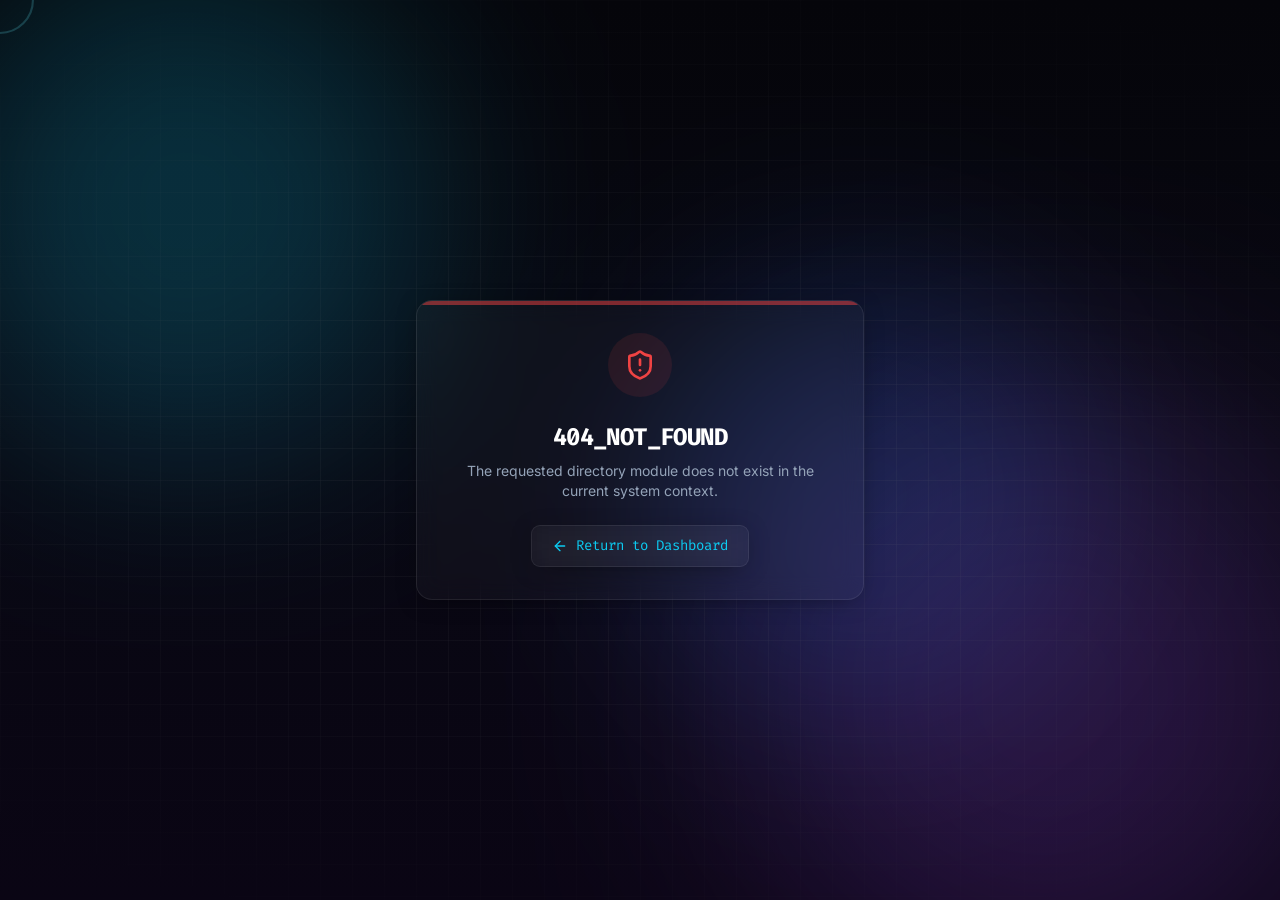
==== commit 6ffce590: "new updates -added new certificates section -added a new colorful cursor effect -updated the whatsap" ====
--- a/index.html
+++ b/index.html
@@ -8,8 +8,8 @@
     <link rel="preconnect" href="https://fonts.googleapis.com">
     <link rel="preconnect" href="https://fonts.gstatic.com" crossorigin>
     <link href="https://fonts.googleapis.com/css2?family=Architects+Daughter&family=DM+Sans:ital,opsz,wght@0,9..40,100..1000;1,9..40,100..1000&family=Fira+Code:wght@300..700&family=Geist+Mono:wght@100..900&family=Geist:wght@100..900&family=IBM+Plex+Mono:ital,wght@0,100;0,200;0,300;0,400;0,500;0,600;0,700;1,100;1,200;1,300;1,400;1,500;1,600;1,700&family=IBM+Plex+Sans:ital,wght@0,100..700;1,100..700&family=Inter:ital,opsz,wght@0,14..32,100..900;1,14..32,100..900&family=JetBrains+Mono:ital,wght@0,100..800;1,100..800&family=Libre+Baskerville:ital,wght@0,400;0,700;1,400&family=Lora:ital,wght@0,400..700;1,400..700&family=Merriweather:ital,opsz,wght@0,18..144,300..900;1,18..144,300..900&family=Montserrat:ital,wght@0,100..900;1,100..900&family=Open+Sans:ital,wght@0,300..800;1,300..800&family=Outfit:wght@100..900&family=Oxanium:wght@200..800&family=Playfair+Display:ital,wght@0,400..900;1,400..900&family=Plus+Jakarta+Sans:ital,wght@0,200..800;1,200..800&family=Poppins:ital,wght@0,100;0,200;0,300;0,400;0,500;0,600;0,700;0,800;0,900;1,100;1,200;1,300;1,400;1,500;1,600;1,700;1,800;1,900&family=Roboto+Mono:ital,wght@0,100..700;1,100..700&family=Roboto:ital,wght@0,100..900;1,100..900&family=Source+Code+Pro:ital,wght@0,200..900;1,200..900&family=Source+Serif+4:ital,opsz,wght@0,8..60,200..900;1,8..60,200..900&family=Space+Grotesk:wght@300..700&family=Space+Mono:ital,wght@0,400;0,700;1,400;1,700&display=swap" rel="stylesheet">
-    <script type="module" crossorigin src="/assets/index-CHDG051H.js"></script>
-    <link rel="stylesheet" crossorigin href="/assets/index-D72oJN74.css">
+    <script type="module" crossorigin src="/assets/index-g5UI2ggg.js"></script>
+    <link rel="stylesheet" crossorigin href="/assets/index-Cynu6RlC.css">
   </head>
   <body>
     <div id="root"></div>
--- a/assets/index-Cynu6RlC.css
+++ b/assets/index-Cynu6RlC.css
@@ -0,0 +1 @@
+@import"https://fonts.googleapis.com/css2?family=Fira+Code:wght@300;400;500;600;700&family=Inter:wght@300;400;500;600;700;800&display=swap";*,:before,:after{--tw-border-spacing-x: 0;--tw-border-spacing-y: 0;--tw-translate-x: 0;--tw-translate-y: 0;--tw-rotate: 0;--tw-skew-x: 0;--tw-skew-y: 0;--tw-scale-x: 1;--tw-scale-y: 1;--tw-pan-x: ;--tw-pan-y: ;--tw-pinch-zoom: ;--tw-scroll-snap-strictness: proximity;--tw-gradient-from-position: ;--tw-gradient-via-position: ;--tw-gradient-to-position: ;--tw-ordinal: ;--tw-slashed-zero: ;--tw-numeric-figure: ;--tw-numeric-spacing: ;--tw-numeric-fraction: ;--tw-ring-inset: ;--tw-ring-offset-width: 0px;--tw-ring-offset-color: #fff;--tw-ring-color: rgb(59 130 246 / .5);--tw-ring-offset-shadow: 0 0 #0000;--tw-ring-shadow: 0 0 #0000;--tw-shadow: 0 0 #0000;--tw-shadow-colored: 0 0 #0000;--tw-blur: ;--tw-brightness: ;--tw-contrast: ;--tw-grayscale: ;--tw-hue-rotate: ;--tw-invert: ;--tw-saturate: ;--tw-sepia: ;--tw-drop-shadow: ;--tw-backdrop-blur: ;--tw-backdrop-brightness: ;--tw-backdrop-contrast: ;--tw-backdrop-grayscale: ;--tw-backdrop-hue-rotate: ;--tw-backdrop-invert: ;--tw-backdrop-opacity: ;--tw-backdrop-saturate: ;--tw-backdrop-sepia: ;--tw-contain-size: ;--tw-contain-layout: ;--tw-contain-paint: ;--tw-contain-style: }::backdrop{--tw-border-spacing-x: 0;--tw-border-spacing-y: 0;--tw-translate-x: 0;--tw-translate-y: 0;--tw-rotate: 0;--tw-skew-x: 0;--tw-skew-y: 0;--tw-scale-x: 1;--tw-scale-y: 1;--tw-pan-x: ;--tw-pan-y: ;--tw-pinch-zoom: ;--tw-scroll-snap-strictness: proximity;--tw-gradient-from-position: ;--tw-gradient-via-position: ;--tw-gradient-to-position: ;--tw-ordinal: ;--tw-slashed-zero: ;--tw-numeric-figure: ;--tw-numeric-spacing: ;--tw-numeric-fraction: ;--tw-ring-inset: ;--tw-ring-offset-width: 0px;--tw-ring-offset-color: #fff;--tw-ring-color: rgb(59 130 246 / .5);--tw-ring-offset-shadow: 0 0 #0000;--tw-ring-shadow: 0 0 #0000;--tw-shadow: 0 0 #0000;--tw-shadow-colored: 0 0 #0000;--tw-blur: ;--tw-brightness: ;--tw-contrast: ;--tw-grayscale: ;--tw-hue-rotate: ;--tw-invert: ;--tw-saturate: ;--tw-sepia: ;--tw-drop-shadow: ;--tw-backdrop-blur: ;--tw-backdrop-brightness: ;--tw-backdrop-contrast: ;--tw-backdrop-grayscale: ;--tw-backdrop-hue-rotate: ;--tw-backdrop-invert: ;--tw-backdrop-opacity: ;--tw-backdrop-saturate: ;--tw-backdrop-sepia: ;--tw-contain-size: ;--tw-contain-layout: ;--tw-contain-paint: ;--tw-contain-style: }*,:before,:after{box-sizing:border-box;border-width:0;border-style:solid;border-color:#e5e7eb}:before,:after{--tw-content: ""}html,:host{line-height:1.5;-webkit-text-size-adjust:100%;-moz-tab-size:4;-o-tab-size:4;tab-size:4;font-family:var(--font-sans);font-feature-settings:normal;font-variation-settings:normal;-webkit-tap-highlight-color:transparent}body{margin:0;line-height:inherit}hr{height:0;color:inherit;border-top-width:1px}abbr:where([title]){-webkit-text-decoration:underline dotted;text-decoration:underline dotted}h1,h2,h3,h4,h5,h6{font-size:inherit;font-weight:inherit}a{color:inherit;text-decoration:inherit}b,strong{font-weight:bolder}code,kbd,samp,pre{font-family:var(--font-mono);font-feature-settings:normal;font-variation-settings:normal;font-size:1em}small{font-size:80%}sub,sup{font-size:75%;line-height:0;position:relative;vertical-align:baseline}sub{bottom:-.25em}sup{top:-.5em}table{text-indent:0;border-color:inherit;border-collapse:collapse}button,input,optgroup,select,textarea{font-family:inherit;font-feature-settings:inherit;font-variation-settings:inherit;font-size:100%;font-weight:inherit;line-height:inherit;letter-spacing:inherit;color:inherit;margin:0;padding:0}button,select{text-transform:none}button,input:where([type=button]),input:where([type=reset]),input:where([type=submit]){-webkit-appearance:button;background-color:transparent;background-image:none}:-moz-focusring{outline:auto}:-moz-ui-invalid{box-shadow:none}progress{vertical-align:baseline}::-webkit-inner-spin-button,::-webkit-outer-spin-button{height:auto}[type=search]{-webkit-appearance:textfield;outline-offset:-2px}::-webkit-search-decoration{-webkit-appearance:none}::-webkit-file-upload-button{-webkit-appearance:button;font:inherit}summary{display:list-item}blockquote,dl,dd,h1,h2,h3,h4,h5,h6,hr,figure,p,pre{margin:0}fieldset{margin:0;padding:0}legend{padding:0}ol,ul,menu{list-style:none;margin:0;padding:0}dialog{padding:0}textarea{resize:vertical}input::-moz-placeholder,textarea::-moz-placeholder{opacity:1;color:#9ca3af}input::placeholder,textarea::placeholder{opacity:1;color:#9ca3af}button,[role=button]{cursor:pointer}:disabled{cursor:default}img,svg,video,canvas,audio,iframe,embed,object{display:block;vertical-align:middle}img,video{max-width:100%;height:auto}[hidden]:where(:not([hidden=until-found])){display:none}:root{--font-sans: "Inter", sans-serif;--font-mono: "Fira Code", monospace;--background: 240 10% 4%;--foreground: 210 40% 98%;--card: 240 10% 6%;--card-foreground: 210 40% 98%;--popover: 240 10% 4%;--popover-foreground: 210 40% 98%;--primary: 190 90% 50%;--primary-foreground: 240 10% 4%;--secondary: 240 10% 12%;--secondary-foreground: 210 40% 98%;--muted: 240 10% 12%;--muted-foreground: 215 20% 65%;--accent: 270 80% 60%;--accent-foreground: 210 40% 98%;--destructive: 0 84% 60%;--destructive-foreground: 210 40% 98%;--border: 240 10% 15%;--input: 240 10% 15%;--ring: 190 90% 50%;--radius: .75rem}body{--tw-bg-opacity: 1;background-color:hsl(var(--background) / var(--tw-bg-opacity, 1));--tw-text-opacity: 1;color:hsl(var(--foreground) / var(--tw-text-opacity, 1));-webkit-font-smoothing:antialiased;-moz-osx-font-smoothing:grayscale}body *::-moz-selection{background-color:hsl(var(--primary) / .3);--tw-text-opacity: 1;color:hsl(var(--primary) / var(--tw-text-opacity, 1))}body *::selection{background-color:hsl(var(--primary) / .3);--tw-text-opacity: 1;color:hsl(var(--primary) / var(--tw-text-opacity, 1))}body::-moz-selection{background-color:hsl(var(--primary) / .3);--tw-text-opacity: 1;color:hsl(var(--primary) / var(--tw-text-opacity, 1))}body::selection{background-color:hsl(var(--primary) / .3);--tw-text-opacity: 1;color:hsl(var(--primary) / var(--tw-text-opacity, 1))}body{font-family:var(--font-sans)}h1,h2,h3,h4,h5,h6{font-weight:600;letter-spacing:-.025em}.container{width:100%}@media(min-width:640px){.container{max-width:640px}}@media(min-width:768px){.container{max-width:768px}}@media(min-width:1024px){.container{max-width:1024px}}@media(min-width:1280px){.container{max-width:1280px}}@media(min-width:1536px){.container{max-width:1536px}}.sr-only{position:absolute;width:1px;height:1px;padding:0;margin:-1px;overflow:hidden;clip:rect(0,0,0,0);white-space:nowrap;border-width:0}.pointer-events-none{pointer-events:none}.pointer-events-auto{pointer-events:auto}.visible{visibility:visible}.invisible{visibility:hidden}.fixed{position:fixed}.absolute{position:absolute}.relative{position:relative}.-inset-0\.5{inset:-.125rem}.inset-0{inset:0}.inset-x-0{left:0;right:0}.inset-y-0{top:0;bottom:0}.-bottom-12{bottom:-3rem}.-left-12{left:-3rem}.-right-12{right:-3rem}.-top-12{top:-3rem}.bottom-0{bottom:0}.bottom-\[-10\%\]{bottom:-10%}.left-0{left:0}.left-1{left:.25rem}.left-1\/2{left:50%}.left-2{left:.5rem}.left-4{left:1rem}.left-\[-5\%\]{left:-5%}.left-\[50\%\]{left:50%}.right-0{right:0}.right-1{right:.25rem}.right-2{right:.5rem}.right-3{right:.75rem}.right-4{right:1rem}.right-\[-5\%\]{right:-5%}.top-0{top:0}.top-1\.5{top:.375rem}.top-1\/2{top:50%}.top-2{top:.5rem}.top-3{top:.75rem}.top-3\.5{top:.875rem}.top-4{top:1rem}.top-\[-5\%\]{top:-5%}.top-\[1px\]{top:1px}.top-\[30\%\]{top:30%}.top-\[50\%\]{top:50%}.top-\[60\%\]{top:60%}.top-full{top:100%}.z-10{z-index:10}.z-20{z-index:20}.z-50{z-index:50}.z-\[-1\]{z-index:-1}.z-\[100\]{z-index:100}.z-\[1\]{z-index:1}.-mx-1{margin-left:-.25rem;margin-right:-.25rem}.mx-2{margin-left:.5rem;margin-right:.5rem}.mx-3\.5{margin-left:.875rem;margin-right:.875rem}.mx-auto{margin-left:auto;margin-right:auto}.my-0\.5{margin-top:.125rem;margin-bottom:.125rem}.my-1{margin-top:.25rem;margin-bottom:.25rem}.-ml-4{margin-left:-1rem}.-mt-4{margin-top:-1rem}.mb-1{margin-bottom:.25rem}.mb-10{margin-bottom:2.5rem}.mb-12{margin-bottom:3rem}.mb-2{margin-bottom:.5rem}.mb-4{margin-bottom:1rem}.mb-8{margin-bottom:2rem}.ml-1{margin-left:.25rem}.ml-auto{margin-left:auto}.mr-2{margin-right:.5rem}.mt-0\.5{margin-top:.125rem}.mt-1{margin-top:.25rem}.mt-1\.5{margin-top:.375rem}.mt-2{margin-top:.5rem}.mt-24{margin-top:6rem}.mt-4{margin-top:1rem}.mt-8{margin-top:2rem}.mt-auto{margin-top:auto}.block{display:block}.inline-block{display:inline-block}.flex{display:flex}.inline-flex{display:inline-flex}.table{display:table}.grid{display:grid}.hidden{display:none}.aspect-square{aspect-ratio:1 / 1}.aspect-video{aspect-ratio:16 / 9}.size-4{width:1rem;height:1rem}.h-0{height:0px}.h-1{height:.25rem}.h-1\.5{height:.375rem}.h-10{height:2.5rem}.h-11{height:2.75rem}.h-12{height:3rem}.h-16{height:4rem}.h-2{height:.5rem}.h-2\.5{height:.625rem}.h-28{height:7rem}.h-3{height:.75rem}.h-3\.5{height:.875rem}.h-4{height:1rem}.h-48{height:12rem}.h-5{height:1.25rem}.h-6{height:1.5rem}.h-7{height:1.75rem}.h-8{height:2rem}.h-9{height:2.25rem}.h-\[1px\]{height:1px}.h-\[450px\]{height:450px}.h-\[500px\]{height:500px}.h-\[600px\]{height:600px}.h-\[var\(--radix-navigation-menu-viewport-height\)\]{height:var(--radix-navigation-menu-viewport-height)}.h-\[var\(--radix-select-trigger-height\)\]{height:var(--radix-select-trigger-height)}.h-auto{height:auto}.h-full{height:100%}.h-px{height:1px}.h-svh{height:100svh}.max-h-\[--radix-context-menu-content-available-height\]{max-height:var(--radix-context-menu-content-available-height)}.max-h-\[--radix-select-content-available-height\]{max-height:var(--radix-select-content-available-height)}.max-h-\[300px\]{max-height:300px}.max-h-\[92\%\]{max-height:92%}.max-h-\[var\(--radix-dropdown-menu-content-available-height\)\]{max-height:var(--radix-dropdown-menu-content-available-height)}.max-h-screen{max-height:100vh}.min-h-0{min-height:0px}.min-h-10{min-height:2.5rem}.min-h-8{min-height:2rem}.min-h-9{min-height:2.25rem}.min-h-\[80px\]{min-height:80px}.min-h-screen{min-height:100vh}.min-h-svh{min-height:100svh}.w-0{width:0px}.w-1{width:.25rem}.w-10{width:2.5rem}.w-11{width:2.75rem}.w-16{width:4rem}.w-2{width:.5rem}.w-2\.5{width:.625rem}.w-28{width:7rem}.w-3{width:.75rem}.w-3\.5{width:.875rem}.w-3\/4{width:75%}.w-4{width:1rem}.w-5{width:1.25rem}.w-6{width:1.5rem}.w-64{width:16rem}.w-7{width:1.75rem}.w-72{width:18rem}.w-8{width:2rem}.w-9{width:2.25rem}.w-\[100px\]{width:100px}.w-\[1px\]{width:1px}.w-\[450px\]{width:450px}.w-\[500px\]{width:500px}.w-\[600px\]{width:600px}.w-\[var\(--sidebar-width\)\]{width:var(--sidebar-width)}.w-auto{width:auto}.w-fit{width:-moz-fit-content;width:fit-content}.w-full{width:100%}.w-max{width:-moz-max-content;width:max-content}.w-px{width:1px}.min-w-0{min-width:0px}.min-w-10{min-width:2.5rem}.min-w-11{min-width:2.75rem}.min-w-5{min-width:1.25rem}.min-w-9{min-width:2.25rem}.min-w-\[12rem\]{min-width:12rem}.min-w-\[8rem\]{min-width:8rem}.min-w-\[var\(--radix-select-trigger-width\)\]{min-width:var(--radix-select-trigger-width)}.max-w-2xl{max-width:42rem}.max-w-3xl{max-width:48rem}.max-w-4xl{max-width:56rem}.max-w-\[92\%\]{max-width:92%}.max-w-\[var\(--skeleton-width\)\]{max-width:var(--skeleton-width)}.max-w-lg{max-width:32rem}.max-w-max{max-width:-moz-max-content;max-width:max-content}.max-w-md{max-width:28rem}.max-w-sm{max-width:24rem}.flex-1{flex:1 1 0%}.shrink-0{flex-shrink:0}.grow{flex-grow:1}.grow-0{flex-grow:0}.basis-full{flex-basis:100%}.caption-bottom{caption-side:bottom}.border-collapse{border-collapse:collapse}.origin-\[--radix-context-menu-content-transform-origin\]{transform-origin:var(--radix-context-menu-content-transform-origin)}.origin-\[--radix-dropdown-menu-content-transform-origin\]{transform-origin:var(--radix-dropdown-menu-content-transform-origin)}.origin-\[--radix-hover-card-content-transform-origin\]{transform-origin:var(--radix-hover-card-content-transform-origin)}.origin-\[--radix-menubar-content-transform-origin\]{transform-origin:var(--radix-menubar-content-transform-origin)}.origin-\[--radix-popover-content-transform-origin\]{transform-origin:var(--radix-popover-content-transform-origin)}.origin-\[--radix-select-content-transform-origin\]{transform-origin:var(--radix-select-content-transform-origin)}.origin-\[--radix-tooltip-content-transform-origin\]{transform-origin:var(--radix-tooltip-content-transform-origin)}.-translate-x-1\/2{--tw-translate-x: -50%;transform:translate(var(--tw-translate-x),var(--tw-translate-y)) rotate(var(--tw-rotate)) skew(var(--tw-skew-x)) skewY(var(--tw-skew-y)) scaleX(var(--tw-scale-x)) scaleY(var(--tw-scale-y))}.-translate-x-px{--tw-translate-x: -1px;transform:translate(var(--tw-translate-x),var(--tw-translate-y)) rotate(var(--tw-rotate)) skew(var(--tw-skew-x)) skewY(var(--tw-skew-y)) scaleX(var(--tw-scale-x)) scaleY(var(--tw-scale-y))}.-translate-y-1\/2{--tw-translate-y: -50%;transform:translate(var(--tw-translate-x),var(--tw-translate-y)) rotate(var(--tw-rotate)) skew(var(--tw-skew-x)) skewY(var(--tw-skew-y)) scaleX(var(--tw-scale-x)) scaleY(var(--tw-scale-y))}.translate-x-\[-50\%\]{--tw-translate-x: -50%;transform:translate(var(--tw-translate-x),var(--tw-translate-y)) rotate(var(--tw-rotate)) skew(var(--tw-skew-x)) skewY(var(--tw-skew-y)) scaleX(var(--tw-scale-x)) scaleY(var(--tw-scale-y))}.translate-x-px{--tw-translate-x: 1px;transform:translate(var(--tw-translate-x),var(--tw-translate-y)) rotate(var(--tw-rotate)) skew(var(--tw-skew-x)) skewY(var(--tw-skew-y)) scaleX(var(--tw-scale-x)) scaleY(var(--tw-scale-y))}.translate-y-\[-50\%\]{--tw-translate-y: -50%;transform:translate(var(--tw-translate-x),var(--tw-translate-y)) rotate(var(--tw-rotate)) skew(var(--tw-skew-x)) skewY(var(--tw-skew-y)) scaleX(var(--tw-scale-x)) scaleY(var(--tw-scale-y))}.rotate-45{--tw-rotate: 45deg;transform:translate(var(--tw-translate-x),var(--tw-translate-y)) rotate(var(--tw-rotate)) skew(var(--tw-skew-x)) skewY(var(--tw-skew-y)) scaleX(var(--tw-scale-x)) scaleY(var(--tw-scale-y))}.rotate-90{--tw-rotate: 90deg;transform:translate(var(--tw-translate-x),var(--tw-translate-y)) rotate(var(--tw-rotate)) skew(var(--tw-skew-x)) skewY(var(--tw-skew-y)) scaleX(var(--tw-scale-x)) scaleY(var(--tw-scale-y))}.transform{transform:translate(var(--tw-translate-x),var(--tw-translate-y)) rotate(var(--tw-rotate)) skew(var(--tw-skew-x)) skewY(var(--tw-skew-y)) scaleX(var(--tw-scale-x)) scaleY(var(--tw-scale-y))}@keyframes blob{0%{transform:translate(0) scale(1)}33%{transform:translate(30px,-50px) scale(1.1)}66%{transform:translate(-20px,20px) scale(.9)}to{transform:translate(0) scale(1)}}.animate-blob{animation:blob 12s infinite cubic-bezier(.4,0,.2,1)}@keyframes grid{0%{transform:translateY(0)}to{transform:translateY(32px)}}.animate-grid{animation:grid 20s linear infinite}@keyframes ping{75%,to{transform:scale(2);opacity:0}}.animate-ping{animation:ping 1s cubic-bezier(0,0,.2,1) infinite}@keyframes pulse{50%{opacity:.5}}.animate-pulse{animation:pulse 2s cubic-bezier(.4,0,.6,1) infinite}@keyframes spin{to{transform:rotate(360deg)}}.animate-spin{animation:spin 1s linear infinite}.cursor-default{cursor:default}.cursor-pointer{cursor:pointer}.cursor-zoom-in{cursor:zoom-in}.cursor-zoom-out{cursor:zoom-out}.touch-none{touch-action:none}.select-none{-webkit-user-select:none;-moz-user-select:none;user-select:none}.list-none{list-style-type:none}.grid-cols-1{grid-template-columns:repeat(1,minmax(0,1fr))}.flex-row{flex-direction:row}.flex-col{flex-direction:column}.flex-col-reverse{flex-direction:column-reverse}.flex-wrap{flex-wrap:wrap}.items-start{align-items:flex-start}.items-end{align-items:flex-end}.items-center{align-items:center}.items-stretch{align-items:stretch}.justify-end{justify-content:flex-end}.justify-center{justify-content:center}.justify-between{justify-content:space-between}.gap-1{gap:.25rem}.gap-1\.5{gap:.375rem}.gap-2{gap:.5rem}.gap-3{gap:.75rem}.gap-4{gap:1rem}.gap-6{gap:1.5rem}.space-x-1>:not([hidden])~:not([hidden]){--tw-space-x-reverse: 0;margin-right:calc(.25rem * var(--tw-space-x-reverse));margin-left:calc(.25rem * calc(1 - var(--tw-space-x-reverse)))}.space-x-4>:not([hidden])~:not([hidden]){--tw-space-x-reverse: 0;margin-right:calc(1rem * var(--tw-space-x-reverse));margin-left:calc(1rem * calc(1 - var(--tw-space-x-reverse)))}.space-y-1>:not([hidden])~:not([hidden]){--tw-space-y-reverse: 0;margin-top:calc(.25rem * calc(1 - var(--tw-space-y-reverse)));margin-bottom:calc(.25rem * var(--tw-space-y-reverse))}.space-y-1\.5>:not([hidden])~:not([hidden]){--tw-space-y-reverse: 0;margin-top:calc(.375rem * calc(1 - var(--tw-space-y-reverse)));margin-bottom:calc(.375rem * var(--tw-space-y-reverse))}.space-y-2>:not([hidden])~:not([hidden]){--tw-space-y-reverse: 0;margin-top:calc(.5rem * calc(1 - var(--tw-space-y-reverse)));margin-bottom:calc(.5rem * var(--tw-space-y-reverse))}.space-y-3>:not([hidden])~:not([hidden]){--tw-space-y-reverse: 0;margin-top:calc(.75rem * calc(1 - var(--tw-space-y-reverse)));margin-bottom:calc(.75rem * var(--tw-space-y-reverse))}.space-y-4>:not([hidden])~:not([hidden]){--tw-space-y-reverse: 0;margin-top:calc(1rem * calc(1 - var(--tw-space-y-reverse)));margin-bottom:calc(1rem * var(--tw-space-y-reverse))}.self-start{align-self:flex-start}.overflow-auto{overflow:auto}.overflow-hidden{overflow:hidden}.overflow-y-auto{overflow-y:auto}.overflow-x-hidden{overflow-x:hidden}.truncate{overflow:hidden;text-overflow:ellipsis;white-space:nowrap}.whitespace-nowrap{white-space:nowrap}.whitespace-pre-wrap{white-space:pre-wrap}.break-words{overflow-wrap:break-word}.rounded{border-radius:.25rem}.rounded-2xl{border-radius:1rem}.rounded-\[2px\]{border-radius:2px}.rounded-\[inherit\]{border-radius:inherit}.rounded-full{border-radius:9999px}.rounded-lg{border-radius:.5625rem}.rounded-md{border-radius:.375rem}.rounded-sm{border-radius:.1875rem}.rounded-xl{border-radius:.75rem}.rounded-t-\[10px\]{border-top-left-radius:10px;border-top-right-radius:10px}.rounded-tl-sm{border-top-left-radius:.1875rem}.border{border-width:1px}.border-2{border-width:2px}.border-\[1\.5px\]{border-width:1.5px}.border-y{border-top-width:1px;border-bottom-width:1px}.border-b{border-bottom-width:1px}.border-l{border-left-width:1px}.border-r{border-right-width:1px}.border-t{border-top-width:1px}.border-dashed{border-style:dashed}.border-\[--color-border\]{border-color:var(--color-border)}.border-amber-500\/30{border-color:#f59e0b4d}.border-blue-500\/30{border-color:#3b82f64d}.border-border\/50{border-color:hsl(var(--border) / .5)}.border-card-border{--tw-border-opacity: 1;border-color:hsl(var(--card-border) / var(--tw-border-opacity, 1))}.border-cyan-300\/20{border-color:#67e8f933}.border-destructive{--tw-border-opacity: 1;border-color:hsl(var(--destructive) / var(--tw-border-opacity, 1))}.border-destructive-border{border-color:var(--destructive-border)}.border-destructive\/20{border-color:hsl(var(--destructive) / .2)}.border-destructive\/30{border-color:hsl(var(--destructive) / .3)}.border-destructive\/50{border-color:hsl(var(--destructive) / .5)}.border-green-500\/30{border-color:#22c55e4d}.border-input{--tw-border-opacity: 1;border-color:hsl(var(--input) / var(--tw-border-opacity, 1))}.border-primary{--tw-border-opacity: 1;border-color:hsl(var(--primary) / var(--tw-border-opacity, 1))}.border-primary-border{border-color:var(--primary-border)}.border-primary\/20{border-color:hsl(var(--primary) / .2)}.border-primary\/30{border-color:hsl(var(--primary) / .3)}.border-secondary-border{border-color:var(--secondary-border)}.border-sidebar-border{--tw-border-opacity: 1;border-color:hsl(var(--sidebar-border) / var(--tw-border-opacity, 1))}.border-transparent{border-color:transparent}.border-white\/10{border-color:#ffffff1a}.border-white\/5{border-color:#ffffff0d}.border-l-transparent{border-left-color:transparent}.border-t-transparent{border-top-color:transparent}.bg-\[\#05050A\]{--tw-bg-opacity: 1;background-color:rgb(5 5 10 / var(--tw-bg-opacity, 1))}.bg-\[--color-bg\]{background-color:var(--color-bg)}.bg-accent{--tw-bg-opacity: 1;background-color:hsl(var(--accent) / var(--tw-bg-opacity, 1))}.bg-accent\/20{background-color:hsl(var(--accent) / .2)}.bg-amber-500\/20{background-color:#f59e0b33}.bg-background{--tw-bg-opacity: 1;background-color:hsl(var(--background) / var(--tw-bg-opacity, 1))}.bg-black\/20{background-color:#0003}.bg-black\/30{background-color:#0000004d}.bg-black\/70{background-color:#000000b3}.bg-black\/80{background-color:#000c}.bg-blue-500\/20{background-color:#3b82f633}.bg-blue-600\/20{background-color:#2563eb33}.bg-border{--tw-bg-opacity: 1;background-color:hsl(var(--border) / var(--tw-bg-opacity, 1))}.bg-card{--tw-bg-opacity: 1;background-color:hsl(var(--card) / var(--tw-bg-opacity, 1))}.bg-destructive{--tw-bg-opacity: 1;background-color:hsl(var(--destructive) / var(--tw-bg-opacity, 1))}.bg-destructive\/10{background-color:hsl(var(--destructive) / .1)}.bg-destructive\/50{background-color:hsl(var(--destructive) / .5)}.bg-foreground{--tw-bg-opacity: 1;background-color:hsl(var(--foreground) / var(--tw-bg-opacity, 1))}.bg-green-400{--tw-bg-opacity: 1;background-color:rgb(74 222 128 / var(--tw-bg-opacity, 1))}.bg-green-500{--tw-bg-opacity: 1;background-color:rgb(34 197 94 / var(--tw-bg-opacity, 1))}.bg-green-500\/20{background-color:#22c55e33}.bg-muted{--tw-bg-opacity: 1;background-color:hsl(var(--muted) / var(--tw-bg-opacity, 1))}.bg-muted\/50{background-color:hsl(var(--muted) / .5)}.bg-popover{--tw-bg-opacity: 1;background-color:hsl(var(--popover) / var(--tw-bg-opacity, 1))}.bg-primary{--tw-bg-opacity: 1;background-color:hsl(var(--primary) / var(--tw-bg-opacity, 1))}.bg-primary\/10{background-color:hsl(var(--primary) / .1)}.bg-primary\/20{background-color:hsl(var(--primary) / .2)}.bg-primary\/40{background-color:hsl(var(--primary) / .4)}.bg-primary\/70{background-color:hsl(var(--primary) / .7)}.bg-secondary{--tw-bg-opacity: 1;background-color:hsl(var(--secondary) / var(--tw-bg-opacity, 1))}.bg-sidebar{--tw-bg-opacity: 1;background-color:hsl(var(--sidebar) / var(--tw-bg-opacity, 1))}.bg-sidebar-border{--tw-bg-opacity: 1;background-color:hsl(var(--sidebar-border) / var(--tw-bg-opacity, 1))}.bg-transparent{background-color:transparent}.bg-white\/30{background-color:#ffffff4d}.bg-white\/5{background-color:#ffffff0d}.bg-\[linear-gradient\(rgba\(18\,16\,16\,0\)_50\%\,rgba\(0\,0\,0\,0\.25\)_50\%\)\,linear-gradient\(90deg\,rgba\(255\,0\,0\,0\.06\)\,rgba\(0\,255\,0\,0\.02\)\,rgba\(0\,0\,255\,0\.06\)\)\]{background-image:linear-gradient(#12101000 50%,#00000040 50%),linear-gradient(90deg,#ff00000f,#00ff0005,#0000ff0f)}.bg-gradient-to-b{background-image:linear-gradient(to bottom,var(--tw-gradient-stops))}.bg-gradient-to-r{background-image:linear-gradient(to right,var(--tw-gradient-stops))}.bg-gradient-to-t{background-image:linear-gradient(to top,var(--tw-gradient-stops))}.from-\[\#05050A\]{--tw-gradient-from: #05050A var(--tw-gradient-from-position);--tw-gradient-to: rgb(5 5 10 / 0) var(--tw-gradient-to-position);--tw-gradient-stops: var(--tw-gradient-from), var(--tw-gradient-to)}.from-background\/80{--tw-gradient-from: hsl(var(--background) / .8) var(--tw-gradient-from-position);--tw-gradient-to: hsl(var(--background) / 0) var(--tw-gradient-to-position);--tw-gradient-stops: var(--tw-gradient-from), var(--tw-gradient-to)}.from-primary{--tw-gradient-from: hsl(var(--primary) / 1) var(--tw-gradient-from-position);--tw-gradient-to: hsl(var(--primary) / 0) var(--tw-gradient-to-position);--tw-gradient-stops: var(--tw-gradient-from), var(--tw-gradient-to)}.from-primary\/0{--tw-gradient-from: hsl(var(--primary) / 0) var(--tw-gradient-from-position);--tw-gradient-to: hsl(var(--primary) / 0) var(--tw-gradient-to-position);--tw-gradient-stops: var(--tw-gradient-from), var(--tw-gradient-to)}.from-primary\/10{--tw-gradient-from: hsl(var(--primary) / .1) var(--tw-gradient-from-position);--tw-gradient-to: hsl(var(--primary) / 0) var(--tw-gradient-to-position);--tw-gradient-stops: var(--tw-gradient-from), var(--tw-gradient-to)}.from-primary\/20{--tw-gradient-from: hsl(var(--primary) / .2) var(--tw-gradient-from-position);--tw-gradient-to: hsl(var(--primary) / 0) var(--tw-gradient-to-position);--tw-gradient-stops: var(--tw-gradient-from), var(--tw-gradient-to)}.from-primary\/40{--tw-gradient-from: hsl(var(--primary) / .4) var(--tw-gradient-from-position);--tw-gradient-to: hsl(var(--primary) / 0) var(--tw-gradient-to-position);--tw-gradient-stops: var(--tw-gradient-from), var(--tw-gradient-to)}.via-\[\#080812\]{--tw-gradient-to: rgb(8 8 18 / 0) var(--tw-gradient-to-position);--tw-gradient-stops: var(--tw-gradient-from), #080812 var(--tw-gradient-via-position), var(--tw-gradient-to)}.via-accent\/20{--tw-gradient-to: hsl(var(--accent) / 0) var(--tw-gradient-to-position);--tw-gradient-stops: var(--tw-gradient-from), hsl(var(--accent) / .2) var(--tw-gradient-via-position), var(--tw-gradient-to)}.via-primary\/0{--tw-gradient-to: hsl(var(--primary) / 0) var(--tw-gradient-to-position);--tw-gradient-stops: var(--tw-gradient-from), hsl(var(--primary) / 0) var(--tw-gradient-via-position), var(--tw-gradient-to)}.to-\[\#0A0514\]{--tw-gradient-to: #0A0514 var(--tw-gradient-to-position)}.to-accent{--tw-gradient-to: hsl(var(--accent) / 1) var(--tw-gradient-to-position)}.to-accent\/10{--tw-gradient-to: hsl(var(--accent) / .1) var(--tw-gradient-to-position)}.to-accent\/20{--tw-gradient-to: hsl(var(--accent) / .2) var(--tw-gradient-to-position)}.to-accent\/40{--tw-gradient-to: hsl(var(--accent) / .4) var(--tw-gradient-to-position)}.to-primary\/0{--tw-gradient-to: hsl(var(--primary) / 0) var(--tw-gradient-to-position)}.to-primary\/20{--tw-gradient-to: hsl(var(--primary) / .2) var(--tw-gradient-to-position)}.to-transparent{--tw-gradient-to: transparent var(--tw-gradient-to-position)}.bg-\[length\:100\%_4px\,3px_100\%\]{background-size:100% 4px,3px 100%}.fill-current{fill:currentColor}.object-contain{-o-object-fit:contain;object-fit:contain}.object-cover{-o-object-fit:cover;object-fit:cover}.object-center{-o-object-position:center;object-position:center}.p-0{padding:0}.p-1{padding:.25rem}.p-2{padding:.5rem}.p-2\.5{padding:.625rem}.p-3{padding:.75rem}.p-4{padding:1rem}.p-5{padding:1.25rem}.p-6{padding:1.5rem}.p-8{padding:2rem}.p-\[1px\]{padding:1px}.px-1{padding-left:.25rem;padding-right:.25rem}.px-2{padding-left:.5rem;padding-right:.5rem}.px-2\.5{padding-left:.625rem;padding-right:.625rem}.px-3{padding-left:.75rem;padding-right:.75rem}.px-4{padding-left:1rem;padding-right:1rem}.px-5{padding-left:1.25rem;padding-right:1.25rem}.px-6{padding-left:1.5rem;padding-right:1.5rem}.px-8{padding-left:2rem;padding-right:2rem}.py-0\.5{padding-top:.125rem;padding-bottom:.125rem}.py-1{padding-top:.25rem;padding-bottom:.25rem}.py-1\.5{padding-top:.375rem;padding-bottom:.375rem}.py-2{padding-top:.5rem;padding-bottom:.5rem}.py-2\.5{padding-top:.625rem;padding-bottom:.625rem}.py-3{padding-top:.75rem;padding-bottom:.75rem}.py-4{padding-top:1rem;padding-bottom:1rem}.py-6{padding-top:1.5rem;padding-bottom:1.5rem}.py-8{padding-top:2rem;padding-bottom:2rem}.pb-20{padding-bottom:5rem}.pb-3{padding-bottom:.75rem}.pb-4{padding-bottom:1rem}.pl-2\.5{padding-left:.625rem}.pl-4{padding-left:1rem}.pl-8{padding-left:2rem}.pr-2{padding-right:.5rem}.pr-2\.5{padding-right:.625rem}.pr-8{padding-right:2rem}.pt-0{padding-top:0}.pt-1{padding-top:.25rem}.pt-16{padding-top:4rem}.pt-2{padding-top:.5rem}.pt-3{padding-top:.75rem}.pt-4{padding-top:1rem}.text-left{text-align:left}.text-center{text-align:center}.align-middle{vertical-align:middle}.text-2xl{font-size:1.5rem;line-height:2rem}.text-3xl{font-size:1.875rem;line-height:2.25rem}.text-4xl{font-size:2.25rem;line-height:2.5rem}.text-\[0\.8rem\]{font-size:.8rem}.text-\[10px\]{font-size:10px}.text-base{font-size:1rem;line-height:1.5rem}.text-lg{font-size:1.125rem;line-height:1.75rem}.text-sm{font-size:.875rem;line-height:1.25rem}.text-xl{font-size:1.25rem;line-height:1.75rem}.text-xs{font-size:.75rem;line-height:1rem}.font-bold{font-weight:700}.font-medium{font-weight:500}.font-normal{font-weight:400}.font-semibold{font-weight:600}.uppercase{text-transform:uppercase}.tabular-nums{--tw-numeric-spacing: tabular-nums;font-variant-numeric:var(--tw-ordinal) var(--tw-slashed-zero) var(--tw-numeric-figure) var(--tw-numeric-spacing) var(--tw-numeric-fraction)}.leading-6{line-height:1.5rem}.leading-none{line-height:1}.leading-relaxed{line-height:1.625}.tracking-\[0\.2em\]{letter-spacing:.2em}.tracking-tight{letter-spacing:-.025em}.tracking-wider{letter-spacing:.05em}.tracking-widest{letter-spacing:.1em}.text-accent-foreground{--tw-text-opacity: 1;color:hsl(var(--accent-foreground) / var(--tw-text-opacity, 1))}.text-amber-400{--tw-text-opacity: 1;color:rgb(251 191 36 / var(--tw-text-opacity, 1))}.text-blue-400{--tw-text-opacity: 1;color:rgb(96 165 250 / var(--tw-text-opacity, 1))}.text-card-foreground{--tw-text-opacity: 1;color:hsl(var(--card-foreground) / var(--tw-text-opacity, 1))}.text-current{color:currentColor}.text-destructive{--tw-text-opacity: 1;color:hsl(var(--destructive) / var(--tw-text-opacity, 1))}.text-destructive-foreground{--tw-text-opacity: 1;color:hsl(var(--destructive-foreground) / var(--tw-text-opacity, 1))}.text-foreground{--tw-text-opacity: 1;color:hsl(var(--foreground) / var(--tw-text-opacity, 1))}.text-foreground\/50{color:hsl(var(--foreground) / .5)}.text-green-400{--tw-text-opacity: 1;color:rgb(74 222 128 / var(--tw-text-opacity, 1))}.text-green-400\/90{color:#4ade80e6}.text-muted-foreground{--tw-text-opacity: 1;color:hsl(var(--muted-foreground) / var(--tw-text-opacity, 1))}.text-popover-foreground{--tw-text-opacity: 1;color:hsl(var(--popover-foreground) / var(--tw-text-opacity, 1))}.text-primary{--tw-text-opacity: 1;color:hsl(var(--primary) / var(--tw-text-opacity, 1))}.text-primary-foreground{--tw-text-opacity: 1;color:hsl(var(--primary-foreground) / var(--tw-text-opacity, 1))}.text-primary\/70{color:hsl(var(--primary) / .7)}.text-primary\/80{color:hsl(var(--primary) / .8)}.text-secondary-foreground{--tw-text-opacity: 1;color:hsl(var(--secondary-foreground) / var(--tw-text-opacity, 1))}.text-sidebar-foreground{--tw-text-opacity: 1;color:hsl(var(--sidebar-foreground) / var(--tw-text-opacity, 1))}.text-sidebar-foreground\/70{color:hsl(var(--sidebar-foreground) / .7)}.text-slate-200{--tw-text-opacity: 1;color:rgb(226 232 240 / var(--tw-text-opacity, 1))}.text-white{--tw-text-opacity: 1;color:rgb(255 255 255 / var(--tw-text-opacity, 1))}.text-white\/20{color:#fff3}.text-white\/40{color:#fff6}.text-white\/50{color:#ffffff80}.text-white\/60{color:#fff9}.text-white\/70{color:#ffffffb3}.text-white\/80{color:#fffc}.text-white\/90{color:#ffffffe6}.opacity-0{opacity:0}.opacity-20{opacity:.2}.opacity-40{opacity:.4}.opacity-50{opacity:.5}.opacity-60{opacity:.6}.opacity-70{opacity:.7}.opacity-75{opacity:.75}.opacity-90{opacity:.9}.opacity-\[0\.25\]{opacity:.25}.mix-blend-screen{mix-blend-mode:screen}.shadow-2xl{--tw-shadow: 0 25px 50px -12px rgb(0 0 0 / .25);--tw-shadow-colored: 0 25px 50px -12px var(--tw-shadow-color);box-shadow:var(--tw-ring-offset-shadow, 0 0 #0000),var(--tw-ring-shadow, 0 0 #0000),var(--tw-shadow)}.shadow-\[0_0_0_1px_hsl\(var\(--sidebar-border\)\)\]{--tw-shadow: 0 0 0 1px hsl(var(--sidebar-border));--tw-shadow-colored: 0 0 0 1px var(--tw-shadow-color);box-shadow:var(--tw-ring-offset-shadow, 0 0 #0000),var(--tw-ring-shadow, 0 0 #0000),var(--tw-shadow)}.shadow-\[0_0_0_1px_rgba\(255\,255\,255\,0\.02\)\]{--tw-shadow: 0 0 0 1px rgba(255,255,255,.02);--tw-shadow-colored: 0 0 0 1px var(--tw-shadow-color);box-shadow:var(--tw-ring-offset-shadow, 0 0 #0000),var(--tw-ring-shadow, 0 0 #0000),var(--tw-shadow)}.shadow-lg{--tw-shadow: 0 10px 15px -3px rgb(0 0 0 / .1), 0 4px 6px -4px rgb(0 0 0 / .1);--tw-shadow-colored: 0 10px 15px -3px var(--tw-shadow-color), 0 4px 6px -4px var(--tw-shadow-color);box-shadow:var(--tw-ring-offset-shadow, 0 0 #0000),var(--tw-ring-shadow, 0 0 #0000),var(--tw-shadow)}.shadow-md{--tw-shadow: 0 4px 6px -1px rgb(0 0 0 / .1), 0 2px 4px -2px rgb(0 0 0 / .1);--tw-shadow-colored: 0 4px 6px -1px var(--tw-shadow-color), 0 2px 4px -2px var(--tw-shadow-color);box-shadow:var(--tw-ring-offset-shadow, 0 0 #0000),var(--tw-ring-shadow, 0 0 #0000),var(--tw-shadow)}.shadow-none{--tw-shadow: 0 0 #0000;--tw-shadow-colored: 0 0 #0000;box-shadow:var(--tw-ring-offset-shadow, 0 0 #0000),var(--tw-ring-shadow, 0 0 #0000),var(--tw-shadow)}.shadow-sm{--tw-shadow: 0 1px 2px 0 rgb(0 0 0 / .05);--tw-shadow-colored: 0 1px 2px 0 var(--tw-shadow-color);box-shadow:var(--tw-ring-offset-shadow, 0 0 #0000),var(--tw-ring-shadow, 0 0 #0000),var(--tw-shadow)}.shadow-xl{--tw-shadow: 0 20px 25px -5px rgb(0 0 0 / .1), 0 8px 10px -6px rgb(0 0 0 / .1);--tw-shadow-colored: 0 20px 25px -5px var(--tw-shadow-color), 0 8px 10px -6px var(--tw-shadow-color);box-shadow:var(--tw-ring-offset-shadow, 0 0 #0000),var(--tw-ring-shadow, 0 0 #0000),var(--tw-shadow)}.outline-none{outline:2px solid transparent;outline-offset:2px}.outline{outline-style:solid}.outline-2{outline-width:2px}.outline-offset-2{outline-offset:2px}.outline-transparent{outline-color:transparent}.ring-0{--tw-ring-offset-shadow: var(--tw-ring-inset) 0 0 0 var(--tw-ring-offset-width) var(--tw-ring-offset-color);--tw-ring-shadow: var(--tw-ring-inset) 0 0 0 calc(0px + var(--tw-ring-offset-width)) var(--tw-ring-color);box-shadow:var(--tw-ring-offset-shadow),var(--tw-ring-shadow),var(--tw-shadow, 0 0 #0000)}.ring-2{--tw-ring-offset-shadow: var(--tw-ring-inset) 0 0 0 var(--tw-ring-offset-width) var(--tw-ring-offset-color);--tw-ring-shadow: var(--tw-ring-inset) 0 0 0 calc(2px + var(--tw-ring-offset-width)) var(--tw-ring-color);box-shadow:var(--tw-ring-offset-shadow),var(--tw-ring-shadow),var(--tw-shadow, 0 0 #0000)}.ring-ring{--tw-ring-opacity: 1;--tw-ring-color: hsl(var(--ring) / var(--tw-ring-opacity, 1))}.ring-sidebar-ring{--tw-ring-opacity: 1;--tw-ring-color: hsl(var(--sidebar-ring) / var(--tw-ring-opacity, 1))}.ring-offset-background{--tw-ring-offset-color: hsl(var(--background) / 1)}.blur{--tw-blur: blur(8px);filter:var(--tw-blur) var(--tw-brightness) var(--tw-contrast) var(--tw-grayscale) var(--tw-hue-rotate) var(--tw-invert) var(--tw-saturate) var(--tw-sepia) var(--tw-drop-shadow)}.blur-\[100px\]{--tw-blur: blur(100px);filter:var(--tw-blur) var(--tw-brightness) var(--tw-contrast) var(--tw-grayscale) var(--tw-hue-rotate) var(--tw-invert) var(--tw-saturate) var(--tw-sepia) var(--tw-drop-shadow)}.blur-\[120px\]{--tw-blur: blur(120px);filter:var(--tw-blur) var(--tw-brightness) var(--tw-contrast) var(--tw-grayscale) var(--tw-hue-rotate) var(--tw-invert) var(--tw-saturate) var(--tw-sepia) var(--tw-drop-shadow)}.blur-\[90px\]{--tw-blur: blur(90px);filter:var(--tw-blur) var(--tw-brightness) var(--tw-contrast) var(--tw-grayscale) var(--tw-hue-rotate) var(--tw-invert) var(--tw-saturate) var(--tw-sepia) var(--tw-drop-shadow)}.blur-sm{--tw-blur: blur(4px);filter:var(--tw-blur) var(--tw-brightness) var(--tw-contrast) var(--tw-grayscale) var(--tw-hue-rotate) var(--tw-invert) var(--tw-saturate) var(--tw-sepia) var(--tw-drop-shadow)}.blur-xl{--tw-blur: blur(24px);filter:var(--tw-blur) var(--tw-brightness) var(--tw-contrast) var(--tw-grayscale) var(--tw-hue-rotate) var(--tw-invert) var(--tw-saturate) var(--tw-sepia) var(--tw-drop-shadow)}.filter{filter:var(--tw-blur) var(--tw-brightness) var(--tw-contrast) var(--tw-grayscale) var(--tw-hue-rotate) var(--tw-invert) var(--tw-saturate) var(--tw-sepia) var(--tw-drop-shadow)}.backdrop-blur{--tw-backdrop-blur: blur(8px);-webkit-backdrop-filter:var(--tw-backdrop-blur) var(--tw-backdrop-brightness) var(--tw-backdrop-contrast) var(--tw-backdrop-grayscale) var(--tw-backdrop-hue-rotate) var(--tw-backdrop-invert) var(--tw-backdrop-opacity) var(--tw-backdrop-saturate) var(--tw-backdrop-sepia);backdrop-filter:var(--tw-backdrop-blur) var(--tw-backdrop-brightness) var(--tw-backdrop-contrast) var(--tw-backdrop-grayscale) var(--tw-backdrop-hue-rotate) var(--tw-backdrop-invert) var(--tw-backdrop-opacity) var(--tw-backdrop-saturate) var(--tw-backdrop-sepia)}.backdrop-blur-md{--tw-backdrop-blur: blur(12px);-webkit-backdrop-filter:var(--tw-backdrop-blur) var(--tw-backdrop-brightness) var(--tw-backdrop-contrast) var(--tw-backdrop-grayscale) var(--tw-backdrop-hue-rotate) var(--tw-backdrop-invert) var(--tw-backdrop-opacity) var(--tw-backdrop-saturate) var(--tw-backdrop-sepia);backdrop-filter:var(--tw-backdrop-blur) var(--tw-backdrop-brightness) var(--tw-backdrop-contrast) var(--tw-backdrop-grayscale) var(--tw-backdrop-hue-rotate) var(--tw-backdrop-invert) var(--tw-backdrop-opacity) var(--tw-backdrop-saturate) var(--tw-backdrop-sepia)}.backdrop-blur-sm{--tw-backdrop-blur: blur(4px);-webkit-backdrop-filter:var(--tw-backdrop-blur) var(--tw-backdrop-brightness) var(--tw-backdrop-contrast) var(--tw-backdrop-grayscale) var(--tw-backdrop-hue-rotate) var(--tw-backdrop-invert) var(--tw-backdrop-opacity) var(--tw-backdrop-saturate) var(--tw-backdrop-sepia);backdrop-filter:var(--tw-backdrop-blur) var(--tw-backdrop-brightness) var(--tw-backdrop-contrast) var(--tw-backdrop-grayscale) var(--tw-backdrop-hue-rotate) var(--tw-backdrop-invert) var(--tw-backdrop-opacity) var(--tw-backdrop-saturate) var(--tw-backdrop-sepia)}.transition{transition-property:color,background-color,border-color,text-decoration-color,fill,stroke,opacity,box-shadow,transform,filter,backdrop-filter;transition-timing-function:cubic-bezier(.4,0,.2,1);transition-duration:.15s}.transition-\[left\,right\,width\]{transition-property:left,right,width;transition-timing-function:cubic-bezier(.4,0,.2,1);transition-duration:.15s}.transition-\[margin\,opacity\]{transition-property:margin,opacity;transition-timing-function:cubic-bezier(.4,0,.2,1);transition-duration:.15s}.transition-\[width\,height\,padding\]{transition-property:width,height,padding;transition-timing-function:cubic-bezier(.4,0,.2,1);transition-duration:.15s}.transition-\[width\]{transition-property:width;transition-timing-function:cubic-bezier(.4,0,.2,1);transition-duration:.15s}.transition-all{transition-property:all;transition-timing-function:cubic-bezier(.4,0,.2,1);transition-duration:.15s}.transition-colors{transition-property:color,background-color,border-color,text-decoration-color,fill,stroke;transition-timing-function:cubic-bezier(.4,0,.2,1);transition-duration:.15s}.transition-opacity{transition-property:opacity;transition-timing-function:cubic-bezier(.4,0,.2,1);transition-duration:.15s}.transition-transform{transition-property:transform;transition-timing-function:cubic-bezier(.4,0,.2,1);transition-duration:.15s}.duration-1000{transition-duration:1s}.duration-200{transition-duration:.2s}.duration-300{transition-duration:.3s}.duration-500{transition-duration:.5s}.ease-in-out{transition-timing-function:cubic-bezier(.4,0,.2,1)}.ease-linear{transition-timing-function:linear}@keyframes enter{0%{opacity:var(--tw-enter-opacity, 1);transform:translate3d(var(--tw-enter-translate-x, 0),var(--tw-enter-translate-y, 0),0) scale3d(var(--tw-enter-scale, 1),var(--tw-enter-scale, 1),var(--tw-enter-scale, 1)) rotate(var(--tw-enter-rotate, 0))}}@keyframes exit{to{opacity:var(--tw-exit-opacity, 1);transform:translate3d(var(--tw-exit-translate-x, 0),var(--tw-exit-translate-y, 0),0) scale3d(var(--tw-exit-scale, 1),var(--tw-exit-scale, 1),var(--tw-exit-scale, 1)) rotate(var(--tw-exit-rotate, 0))}}.animate-in{animation-name:enter;animation-duration:.15s;--tw-enter-opacity: initial;--tw-enter-scale: initial;--tw-enter-rotate: initial;--tw-enter-translate-x: initial;--tw-enter-translate-y: initial}.fade-in-0{--tw-enter-opacity: 0}.fade-in-80{--tw-enter-opacity: .8}.zoom-in-95{--tw-enter-scale: .95}.duration-1000{animation-duration:1s}.duration-200{animation-duration:.2s}.duration-300{animation-duration:.3s}.duration-500{animation-duration:.5s}.ease-in-out{animation-timing-function:cubic-bezier(.4,0,.2,1)}.ease-linear{animation-timing-function:linear}.font-mono{font-family:var(--font-mono)}.glass-panel{border-width:1px;border-color:#ffffff14;background-color:#ffffff08;--tw-shadow: 0 4px 24px -8px rgba(0,0,0,.5);--tw-shadow-colored: 0 4px 24px -8px var(--tw-shadow-color);box-shadow:var(--tw-ring-offset-shadow, 0 0 #0000),var(--tw-ring-shadow, 0 0 #0000),var(--tw-shadow);--tw-backdrop-blur: blur(12px);-webkit-backdrop-filter:var(--tw-backdrop-blur) var(--tw-backdrop-brightness) var(--tw-backdrop-contrast) var(--tw-backdrop-grayscale) var(--tw-backdrop-hue-rotate) var(--tw-backdrop-invert) var(--tw-backdrop-opacity) var(--tw-backdrop-saturate) var(--tw-backdrop-sepia);backdrop-filter:var(--tw-backdrop-blur) var(--tw-backdrop-brightness) var(--tw-backdrop-contrast) var(--tw-backdrop-grayscale) var(--tw-backdrop-hue-rotate) var(--tw-backdrop-invert) var(--tw-backdrop-opacity) var(--tw-backdrop-saturate) var(--tw-backdrop-sepia)}.glass-panel-hover{transition-property:all;transition-timing-function:cubic-bezier(.4,0,.2,1);transition-duration:.3s;animation-duration:.3s}.glass-panel-hover:hover{border-color:hsl(var(--primary) / .4);background-color:#ffffff0f;--tw-shadow: 0 0 20px rgba(0,255,255,.15);--tw-shadow-colored: 0 0 20px var(--tw-shadow-color);box-shadow:var(--tw-ring-offset-shadow, 0 0 #0000),var(--tw-ring-shadow, 0 0 #0000),var(--tw-shadow)}.text-glow{text-shadow:0 0 10px rgba(0,255,255,.4)}.\[border-color\:var\(--badge-outline\)\]{border-color:var(--badge-outline)}.\[border-color\:var\(--button-outline\)\]{border-color:var(--button-outline)}@keyframes blob{0%{transform:translate(0) scale(1)}33%{transform:translate(60px,-100px) scale(1.2)}66%{transform:translate(-50px,50px) scale(.8)}to{transform:translate(0) scale(1)}}.animate-blob{animation:blob 6s infinite alternate cubic-bezier(.4,0,.2,1)}.animation-delay-2000{animation-delay:2s}.animation-delay-4000{animation-delay:4s}.selection\:bg-primary\/30 *::-moz-selection{background-color:hsl(var(--primary) / .3)}.selection\:bg-primary\/30 *::selection{background-color:hsl(var(--primary) / .3)}.selection\:text-primary *::-moz-selection{--tw-text-opacity: 1;color:hsl(var(--primary) / var(--tw-text-opacity, 1))}.selection\:text-primary *::selection{--tw-text-opacity: 1;color:hsl(var(--primary) / var(--tw-text-opacity, 1))}.selection\:bg-primary\/30::-moz-selection{background-color:hsl(var(--primary) / .3)}.selection\:bg-primary\/30::selection{background-color:hsl(var(--primary) / .3)}.selection\:text-primary::-moz-selection{--tw-text-opacity: 1;color:hsl(var(--primary) / var(--tw-text-opacity, 1))}.selection\:text-primary::selection{--tw-text-opacity: 1;color:hsl(var(--primary) / var(--tw-text-opacity, 1))}.file\:border-0::file-selector-button{border-width:0px}.file\:bg-transparent::file-selector-button{background-color:transparent}.file\:text-sm::file-selector-button{font-size:.875rem;line-height:1.25rem}.file\:font-medium::file-selector-button{font-weight:500}.file\:text-foreground::file-selector-button{--tw-text-opacity: 1;color:hsl(var(--foreground) / var(--tw-text-opacity, 1))}.placeholder\:text-muted-foreground::-moz-placeholder{--tw-text-opacity: 1;color:hsl(var(--muted-foreground) / var(--tw-text-opacity, 1))}.placeholder\:text-muted-foreground::placeholder{--tw-text-opacity: 1;color:hsl(var(--muted-foreground) / var(--tw-text-opacity, 1))}.after\:pointer-events-none:after{content:var(--tw-content);pointer-events:none}.after\:absolute:after{content:var(--tw-content);position:absolute}.after\:-inset-2:after{content:var(--tw-content);inset:-.5rem}.after\:inset-0:after{content:var(--tw-content);inset:0}.after\:inset-y-0:after{content:var(--tw-content);top:0;bottom:0}.after\:left-1\/2:after{content:var(--tw-content);left:50%}.after\:block:after{content:var(--tw-content);display:block}.after\:w-1:after{content:var(--tw-content);width:.25rem}.after\:w-\[2px\]:after{content:var(--tw-content);width:2px}.after\:-translate-x-1\/2:after{content:var(--tw-content);--tw-translate-x: -50%;transform:translate(var(--tw-translate-x),var(--tw-translate-y)) rotate(var(--tw-rotate)) skew(var(--tw-skew-x)) skewY(var(--tw-skew-y)) scaleX(var(--tw-scale-x)) scaleY(var(--tw-scale-y))}.after\:rounded-full:after{content:var(--tw-content);border-radius:9999px}.after\:border:after{content:var(--tw-content);border-width:1px}.after\:border-black\/10:after{content:var(--tw-content);border-color:#0000001a}.after\:content-\[\'\'\]:after{--tw-content: "";content:var(--tw-content)}.first\:rounded-l-md:first-child{border-top-left-radius:.375rem;border-bottom-left-radius:.375rem}.first\:border-l:first-child{border-left-width:1px}.last\:rounded-r-md:last-child{border-top-right-radius:.375rem;border-bottom-right-radius:.375rem}.focus-within\:relative:focus-within{position:relative}.focus-within\:z-20:focus-within{z-index:20}.hover\:border-primary\/30:hover{border-color:hsl(var(--primary) / .3)}.hover\:border-primary\/40:hover{border-color:hsl(var(--primary) / .4)}.hover\:border-primary\/60:hover{border-color:hsl(var(--primary) / .6)}.hover\:bg-accent:hover{--tw-bg-opacity: 1;background-color:hsl(var(--accent) / var(--tw-bg-opacity, 1))}.hover\:bg-black\/50:hover{background-color:#00000080}.hover\:bg-muted:hover{--tw-bg-opacity: 1;background-color:hsl(var(--muted) / var(--tw-bg-opacity, 1))}.hover\:bg-muted\/50:hover{background-color:hsl(var(--muted) / .5)}.hover\:bg-primary:hover{--tw-bg-opacity: 1;background-color:hsl(var(--primary) / var(--tw-bg-opacity, 1))}.hover\:bg-secondary:hover{--tw-bg-opacity: 1;background-color:hsl(var(--secondary) / var(--tw-bg-opacity, 1))}.hover\:bg-sidebar-accent:hover{--tw-bg-opacity: 1;background-color:hsl(var(--sidebar-accent) / var(--tw-bg-opacity, 1))}.hover\:bg-white\/10:hover{background-color:#ffffff1a}.hover\:bg-white\/50:hover{background-color:#ffffff80}.hover\:text-accent-foreground:hover{--tw-text-opacity: 1;color:hsl(var(--accent-foreground) / var(--tw-text-opacity, 1))}.hover\:text-foreground:hover{--tw-text-opacity: 1;color:hsl(var(--foreground) / var(--tw-text-opacity, 1))}.hover\:text-muted-foreground:hover{--tw-text-opacity: 1;color:hsl(var(--muted-foreground) / var(--tw-text-opacity, 1))}.hover\:text-primary:hover{--tw-text-opacity: 1;color:hsl(var(--primary) / var(--tw-text-opacity, 1))}.hover\:text-primary-foreground:hover{--tw-text-opacity: 1;color:hsl(var(--primary-foreground) / var(--tw-text-opacity, 1))}.hover\:text-sidebar-accent-foreground:hover{--tw-text-opacity: 1;color:hsl(var(--sidebar-accent-foreground) / var(--tw-text-opacity, 1))}.hover\:underline:hover{text-decoration-line:underline}.hover\:opacity-100:hover{opacity:1}.hover\:shadow-\[0_0_0_1px_hsl\(var\(--sidebar-accent\)\)\]:hover{--tw-shadow: 0 0 0 1px hsl(var(--sidebar-accent));--tw-shadow-colored: 0 0 0 1px var(--tw-shadow-color);box-shadow:var(--tw-ring-offset-shadow, 0 0 #0000),var(--tw-ring-shadow, 0 0 #0000),var(--tw-shadow)}.hover\:after\:bg-sidebar-border:hover:after{content:var(--tw-content);--tw-bg-opacity: 1;background-color:hsl(var(--sidebar-border) / var(--tw-bg-opacity, 1))}.focus\:bg-accent:focus{--tw-bg-opacity: 1;background-color:hsl(var(--accent) / var(--tw-bg-opacity, 1))}.focus\:bg-primary:focus{--tw-bg-opacity: 1;background-color:hsl(var(--primary) / var(--tw-bg-opacity, 1))}.focus\:text-accent-foreground:focus{--tw-text-opacity: 1;color:hsl(var(--accent-foreground) / var(--tw-text-opacity, 1))}.focus\:text-primary-foreground:focus{--tw-text-opacity: 1;color:hsl(var(--primary-foreground) / var(--tw-text-opacity, 1))}.focus\:opacity-100:focus{opacity:1}.focus\:outline-none:focus{outline:2px solid transparent;outline-offset:2px}.focus\:ring-2:focus{--tw-ring-offset-shadow: var(--tw-ring-inset) 0 0 0 var(--tw-ring-offset-width) var(--tw-ring-offset-color);--tw-ring-shadow: var(--tw-ring-inset) 0 0 0 calc(2px + var(--tw-ring-offset-width)) var(--tw-ring-color);box-shadow:var(--tw-ring-offset-shadow),var(--tw-ring-shadow),var(--tw-shadow, 0 0 #0000)}.focus\:ring-ring:focus{--tw-ring-opacity: 1;--tw-ring-color: hsl(var(--ring) / var(--tw-ring-opacity, 1))}.focus\:ring-offset-2:focus{--tw-ring-offset-width: 2px}.focus-visible\:outline-none:focus-visible{outline:2px solid transparent;outline-offset:2px}.focus-visible\:ring-1:focus-visible{--tw-ring-offset-shadow: var(--tw-ring-inset) 0 0 0 var(--tw-ring-offset-width) var(--tw-ring-offset-color);--tw-ring-shadow: var(--tw-ring-inset) 0 0 0 calc(1px + var(--tw-ring-offset-width)) var(--tw-ring-color);box-shadow:var(--tw-ring-offset-shadow),var(--tw-ring-shadow),var(--tw-shadow, 0 0 #0000)}.focus-visible\:ring-2:focus-visible{--tw-ring-offset-shadow: var(--tw-ring-inset) 0 0 0 var(--tw-ring-offset-width) var(--tw-ring-offset-color);--tw-ring-shadow: var(--tw-ring-inset) 0 0 0 calc(2px + var(--tw-ring-offset-width)) var(--tw-ring-color);box-shadow:var(--tw-ring-offset-shadow),var(--tw-ring-shadow),var(--tw-shadow, 0 0 #0000)}.focus-visible\:ring-primary:focus-visible{--tw-ring-opacity: 1;--tw-ring-color: hsl(var(--primary) / var(--tw-ring-opacity, 1))}.focus-visible\:ring-ring:focus-visible{--tw-ring-opacity: 1;--tw-ring-color: hsl(var(--ring) / var(--tw-ring-opacity, 1))}.focus-visible\:ring-offset-1:focus-visible{--tw-ring-offset-width: 1px}.focus-visible\:ring-offset-2:focus-visible{--tw-ring-offset-width: 2px}.focus-visible\:ring-offset-background:focus-visible{--tw-ring-offset-color: hsl(var(--background) / 1)}.active\:bg-sidebar-accent:active{--tw-bg-opacity: 1;background-color:hsl(var(--sidebar-accent) / var(--tw-bg-opacity, 1))}.active\:text-sidebar-accent-foreground:active{--tw-text-opacity: 1;color:hsl(var(--sidebar-accent-foreground) / var(--tw-text-opacity, 1))}.active\:shadow-none:active{--tw-shadow: 0 0 #0000;--tw-shadow-colored: 0 0 #0000;box-shadow:var(--tw-ring-offset-shadow, 0 0 #0000),var(--tw-ring-shadow, 0 0 #0000),var(--tw-shadow)}.disabled\:pointer-events-none:disabled{pointer-events:none}.disabled\:cursor-not-allowed:disabled{cursor:not-allowed}.disabled\:opacity-50:disabled{opacity:.5}.group\/menu-item:focus-within .group-focus-within\/menu-item\:opacity-100{opacity:1}.group:hover .group-hover\:-translate-x-1{--tw-translate-x: -.25rem;transform:translate(var(--tw-translate-x),var(--tw-translate-y)) rotate(var(--tw-rotate)) skew(var(--tw-skew-x)) skewY(var(--tw-skew-y)) scaleX(var(--tw-scale-x)) scaleY(var(--tw-scale-y))}.group:hover .group-hover\:translate-x-1{--tw-translate-x: .25rem;transform:translate(var(--tw-translate-x),var(--tw-translate-y)) rotate(var(--tw-rotate)) skew(var(--tw-skew-x)) skewY(var(--tw-skew-y)) scaleX(var(--tw-scale-x)) scaleY(var(--tw-scale-y))}.group:hover .group-hover\:scale-\[1\.02\]{--tw-scale-x: 1.02;--tw-scale-y: 1.02;transform:translate(var(--tw-translate-x),var(--tw-translate-y)) rotate(var(--tw-rotate)) skew(var(--tw-skew-x)) skewY(var(--tw-skew-y)) scaleX(var(--tw-scale-x)) scaleY(var(--tw-scale-y))}.group:hover .group-hover\:border-primary\/20{border-color:hsl(var(--primary) / .2)}.group:hover .group-hover\:border-primary\/40{border-color:hsl(var(--primary) / .4)}.group:hover .group-hover\:bg-primary\/10{background-color:hsl(var(--primary) / .1)}.group:hover .group-hover\:from-primary\/20{--tw-gradient-from: hsl(var(--primary) / .2) var(--tw-gradient-from-position);--tw-gradient-to: hsl(var(--primary) / 0) var(--tw-gradient-to-position);--tw-gradient-stops: var(--tw-gradient-from), var(--tw-gradient-to)}.group:hover .group-hover\:via-accent\/20{--tw-gradient-to: hsl(var(--accent) / 0) var(--tw-gradient-to-position);--tw-gradient-stops: var(--tw-gradient-from), hsl(var(--accent) / .2) var(--tw-gradient-via-position), var(--tw-gradient-to)}.group:hover .group-hover\:to-primary\/20{--tw-gradient-to: hsl(var(--primary) / .2) var(--tw-gradient-to-position)}.group:hover .group-hover\:text-primary{--tw-text-opacity: 1;color:hsl(var(--primary) / var(--tw-text-opacity, 1))}.group:hover .group-hover\:text-primary\/70{color:hsl(var(--primary) / .7)}.group:hover .group-hover\:text-white{--tw-text-opacity: 1;color:rgb(255 255 255 / var(--tw-text-opacity, 1))}.group\/menu-item:hover .group-hover\/menu-item\:opacity-100,.group:hover .group-hover\:opacity-100{opacity:1}.group:hover .group-hover\:opacity-75{opacity:.75}.group.destructive .group-\[\.destructive\]\:border-muted\/40{border-color:hsl(var(--muted) / .4)}.group.destructive .group-\[\.destructive\]\:text-red-300{--tw-text-opacity: 1;color:rgb(252 165 165 / var(--tw-text-opacity, 1))}.group.destructive .group-\[\.destructive\]\:hover\:border-destructive\/30:hover{border-color:hsl(var(--destructive) / .3)}.group.destructive .group-\[\.destructive\]\:hover\:bg-destructive:hover{--tw-bg-opacity: 1;background-color:hsl(var(--destructive) / var(--tw-bg-opacity, 1))}.group.destructive .group-\[\.destructive\]\:hover\:text-destructive-foreground:hover{--tw-text-opacity: 1;color:hsl(var(--destructive-foreground) / var(--tw-text-opacity, 1))}.group.destructive .group-\[\.destructive\]\:hover\:text-red-50:hover{--tw-text-opacity: 1;color:rgb(254 242 242 / var(--tw-text-opacity, 1))}.group.destructive .group-\[\.destructive\]\:focus\:ring-destructive:focus{--tw-ring-opacity: 1;--tw-ring-color: hsl(var(--destructive) / var(--tw-ring-opacity, 1))}.group.destructive .group-\[\.destructive\]\:focus\:ring-red-400:focus{--tw-ring-opacity: 1;--tw-ring-color: rgb(248 113 113 / var(--tw-ring-opacity, 1))}.group.destructive .group-\[\.destructive\]\:focus\:ring-offset-red-600:focus{--tw-ring-offset-color: #dc2626}.peer\/menu-button:hover~.peer-hover\/menu-button\:text-sidebar-accent-foreground{--tw-text-opacity: 1;color:hsl(var(--sidebar-accent-foreground) / var(--tw-text-opacity, 1))}.peer:disabled~.peer-disabled\:cursor-not-allowed{cursor:not-allowed}.peer:disabled~.peer-disabled\:opacity-70{opacity:.7}.has-\[\:disabled\]\:opacity-50:has(:disabled){opacity:.5}.aria-disabled\:pointer-events-none[aria-disabled=true]{pointer-events:none}.aria-disabled\:opacity-50[aria-disabled=true]{opacity:.5}.aria-selected\:bg-accent[aria-selected=true]{--tw-bg-opacity: 1;background-color:hsl(var(--accent) / var(--tw-bg-opacity, 1))}.aria-selected\:bg-accent\/50[aria-selected=true]{background-color:hsl(var(--accent) / .5)}.aria-selected\:text-accent-foreground[aria-selected=true]{--tw-text-opacity: 1;color:hsl(var(--accent-foreground) / var(--tw-text-opacity, 1))}.aria-selected\:text-muted-foreground[aria-selected=true]{--tw-text-opacity: 1;color:hsl(var(--muted-foreground) / var(--tw-text-opacity, 1))}.aria-selected\:opacity-100[aria-selected=true]{opacity:1}.data-\[disabled\=true\]\:pointer-events-none[data-disabled=true],.data-\[disabled\]\:pointer-events-none[data-disabled]{pointer-events:none}.data-\[panel-group-direction\=vertical\]\:h-px[data-panel-group-direction=vertical]{height:1px}.data-\[panel-group-direction\=vertical\]\:w-full[data-panel-group-direction=vertical]{width:100%}.data-\[side\=bottom\]\:translate-y-1[data-side=bottom]{--tw-translate-y: .25rem;transform:translate(var(--tw-translate-x),var(--tw-translate-y)) rotate(var(--tw-rotate)) skew(var(--tw-skew-x)) skewY(var(--tw-skew-y)) scaleX(var(--tw-scale-x)) scaleY(var(--tw-scale-y))}.data-\[side\=left\]\:-translate-x-1[data-side=left]{--tw-translate-x: -.25rem;transform:translate(var(--tw-translate-x),var(--tw-translate-y)) rotate(var(--tw-rotate)) skew(var(--tw-skew-x)) skewY(var(--tw-skew-y)) scaleX(var(--tw-scale-x)) scaleY(var(--tw-scale-y))}.data-\[side\=right\]\:translate-x-1[data-side=right]{--tw-translate-x: .25rem;transform:translate(var(--tw-translate-x),var(--tw-translate-y)) rotate(var(--tw-rotate)) skew(var(--tw-skew-x)) skewY(var(--tw-skew-y)) scaleX(var(--tw-scale-x)) scaleY(var(--tw-scale-y))}.data-\[side\=top\]\:-translate-y-1[data-side=top]{--tw-translate-y: -.25rem;transform:translate(var(--tw-translate-x),var(--tw-translate-y)) rotate(var(--tw-rotate)) skew(var(--tw-skew-x)) skewY(var(--tw-skew-y)) scaleX(var(--tw-scale-x)) scaleY(var(--tw-scale-y))}.data-\[state\=checked\]\:translate-x-5[data-state=checked]{--tw-translate-x: 1.25rem;transform:translate(var(--tw-translate-x),var(--tw-translate-y)) rotate(var(--tw-rotate)) skew(var(--tw-skew-x)) skewY(var(--tw-skew-y)) scaleX(var(--tw-scale-x)) scaleY(var(--tw-scale-y))}.data-\[state\=unchecked\]\:translate-x-0[data-state=unchecked],.data-\[swipe\=cancel\]\:translate-x-0[data-swipe=cancel]{--tw-translate-x: 0px;transform:translate(var(--tw-translate-x),var(--tw-translate-y)) rotate(var(--tw-rotate)) skew(var(--tw-skew-x)) skewY(var(--tw-skew-y)) scaleX(var(--tw-scale-x)) scaleY(var(--tw-scale-y))}.data-\[swipe\=end\]\:translate-x-\[var\(--radix-toast-swipe-end-x\)\][data-swipe=end]{--tw-translate-x: var(--radix-toast-swipe-end-x);transform:translate(var(--tw-translate-x),var(--tw-translate-y)) rotate(var(--tw-rotate)) skew(var(--tw-skew-x)) skewY(var(--tw-skew-y)) scaleX(var(--tw-scale-x)) scaleY(var(--tw-scale-y))}.data-\[swipe\=move\]\:translate-x-\[var\(--radix-toast-swipe-move-x\)\][data-swipe=move]{--tw-translate-x: var(--radix-toast-swipe-move-x);transform:translate(var(--tw-translate-x),var(--tw-translate-y)) rotate(var(--tw-rotate)) skew(var(--tw-skew-x)) skewY(var(--tw-skew-y)) scaleX(var(--tw-scale-x)) scaleY(var(--tw-scale-y))}@keyframes accordion-up{0%{height:var(--radix-accordion-content-height)}to{height:0}}.data-\[state\=closed\]\:animate-accordion-up[data-state=closed]{animation:accordion-up .2s ease-out}@keyframes accordion-down{0%{height:0}to{height:var(--radix-accordion-content-height)}}.data-\[state\=open\]\:animate-accordion-down[data-state=open]{animation:accordion-down .2s ease-out}.data-\[panel-group-direction\=vertical\]\:flex-col[data-panel-group-direction=vertical]{flex-direction:column}.data-\[active\=true\]\:bg-sidebar-accent[data-active=true]{--tw-bg-opacity: 1;background-color:hsl(var(--sidebar-accent) / var(--tw-bg-opacity, 1))}.data-\[selected\=\'true\'\]\:bg-accent[data-selected=true]{--tw-bg-opacity: 1;background-color:hsl(var(--accent) / var(--tw-bg-opacity, 1))}.data-\[state\=active\]\:bg-background[data-state=active]{--tw-bg-opacity: 1;background-color:hsl(var(--background) / var(--tw-bg-opacity, 1))}.data-\[state\=checked\]\:bg-primary[data-state=checked]{--tw-bg-opacity: 1;background-color:hsl(var(--primary) / var(--tw-bg-opacity, 1))}.data-\[state\=on\]\:bg-accent[data-state=on],.data-\[state\=open\]\:bg-accent[data-state=open]{--tw-bg-opacity: 1;background-color:hsl(var(--accent) / var(--tw-bg-opacity, 1))}.data-\[state\=open\]\:bg-accent\/50[data-state=open]{background-color:hsl(var(--accent) / .5)}.data-\[state\=open\]\:bg-secondary[data-state=open]{--tw-bg-opacity: 1;background-color:hsl(var(--secondary) / var(--tw-bg-opacity, 1))}.data-\[state\=selected\]\:bg-muted[data-state=selected]{--tw-bg-opacity: 1;background-color:hsl(var(--muted) / var(--tw-bg-opacity, 1))}.data-\[state\=unchecked\]\:bg-input[data-state=unchecked]{--tw-bg-opacity: 1;background-color:hsl(var(--input) / var(--tw-bg-opacity, 1))}.data-\[active\=true\]\:font-medium[data-active=true]{font-weight:500}.data-\[active\=true\]\:text-sidebar-accent-foreground[data-active=true]{--tw-text-opacity: 1;color:hsl(var(--sidebar-accent-foreground) / var(--tw-text-opacity, 1))}.data-\[placeholder\]\:text-muted-foreground[data-placeholder]{--tw-text-opacity: 1;color:hsl(var(--muted-foreground) / var(--tw-text-opacity, 1))}.data-\[selected\=true\]\:text-accent-foreground[data-selected=true]{--tw-text-opacity: 1;color:hsl(var(--accent-foreground) / var(--tw-text-opacity, 1))}.data-\[state\=active\]\:text-foreground[data-state=active]{--tw-text-opacity: 1;color:hsl(var(--foreground) / var(--tw-text-opacity, 1))}.data-\[state\=checked\]\:text-primary-foreground[data-state=checked]{--tw-text-opacity: 1;color:hsl(var(--primary-foreground) / var(--tw-text-opacity, 1))}.data-\[state\=on\]\:text-accent-foreground[data-state=on],.data-\[state\=open\]\:text-accent-foreground[data-state=open]{--tw-text-opacity: 1;color:hsl(var(--accent-foreground) / var(--tw-text-opacity, 1))}.data-\[state\=open\]\:text-muted-foreground[data-state=open]{--tw-text-opacity: 1;color:hsl(var(--muted-foreground) / var(--tw-text-opacity, 1))}.data-\[disabled\=true\]\:opacity-50[data-disabled=true],.data-\[disabled\]\:opacity-50[data-disabled]{opacity:.5}.data-\[state\=open\]\:opacity-100[data-state=open]{opacity:1}.data-\[state\=active\]\:shadow-sm[data-state=active]{--tw-shadow: 0 1px 2px 0 rgb(0 0 0 / .05);--tw-shadow-colored: 0 1px 2px 0 var(--tw-shadow-color);box-shadow:var(--tw-ring-offset-shadow, 0 0 #0000),var(--tw-ring-shadow, 0 0 #0000),var(--tw-shadow)}.data-\[swipe\=move\]\:transition-none[data-swipe=move]{transition-property:none}.data-\[state\=closed\]\:duration-300[data-state=closed]{transition-duration:.3s}.data-\[state\=open\]\:duration-500[data-state=open]{transition-duration:.5s}.data-\[motion\^\=from-\]\:animate-in[data-motion^=from-],.data-\[state\=open\]\:animate-in[data-state=open],.data-\[state\=visible\]\:animate-in[data-state=visible]{animation-name:enter;animation-duration:.15s;--tw-enter-opacity: initial;--tw-enter-scale: initial;--tw-enter-rotate: initial;--tw-enter-translate-x: initial;--tw-enter-translate-y: initial}.data-\[motion\^\=to-\]\:animate-out[data-motion^=to-],.data-\[state\=closed\]\:animate-out[data-state=closed],.data-\[state\=hidden\]\:animate-out[data-state=hidden],.data-\[swipe\=end\]\:animate-out[data-swipe=end]{animation-name:exit;animation-duration:.15s;--tw-exit-opacity: initial;--tw-exit-scale: initial;--tw-exit-rotate: initial;--tw-exit-translate-x: initial;--tw-exit-translate-y: initial}.data-\[motion\^\=from-\]\:fade-in[data-motion^=from-]{--tw-enter-opacity: 0}.data-\[motion\^\=to-\]\:fade-out[data-motion^=to-],.data-\[state\=closed\]\:fade-out-0[data-state=closed]{--tw-exit-opacity: 0}.data-\[state\=closed\]\:fade-out-80[data-state=closed]{--tw-exit-opacity: .8}.data-\[state\=hidden\]\:fade-out[data-state=hidden]{--tw-exit-opacity: 0}.data-\[state\=open\]\:fade-in-0[data-state=open],.data-\[state\=visible\]\:fade-in[data-state=visible]{--tw-enter-opacity: 0}.data-\[state\=closed\]\:zoom-out-95[data-state=closed]{--tw-exit-scale: .95}.data-\[state\=open\]\:zoom-in-90[data-state=open]{--tw-enter-scale: .9}.data-\[state\=open\]\:zoom-in-95[data-state=open]{--tw-enter-scale: .95}.data-\[motion\=from-end\]\:slide-in-from-right-52[data-motion=from-end]{--tw-enter-translate-x: 13rem}.data-\[motion\=from-start\]\:slide-in-from-left-52[data-motion=from-start]{--tw-enter-translate-x: -13rem}.data-\[motion\=to-end\]\:slide-out-to-right-52[data-motion=to-end]{--tw-exit-translate-x: 13rem}.data-\[motion\=to-start\]\:slide-out-to-left-52[data-motion=to-start]{--tw-exit-translate-x: -13rem}.data-\[side\=bottom\]\:slide-in-from-top-2[data-side=bottom]{--tw-enter-translate-y: -.5rem}.data-\[side\=left\]\:slide-in-from-right-2[data-side=left]{--tw-enter-translate-x: .5rem}.data-\[side\=right\]\:slide-in-from-left-2[data-side=right]{--tw-enter-translate-x: -.5rem}.data-\[side\=top\]\:slide-in-from-bottom-2[data-side=top]{--tw-enter-translate-y: .5rem}.data-\[state\=closed\]\:slide-out-to-bottom[data-state=closed]{--tw-exit-translate-y: 100%}.data-\[state\=closed\]\:slide-out-to-left[data-state=closed]{--tw-exit-translate-x: -100%}.data-\[state\=closed\]\:slide-out-to-left-1\/2[data-state=closed]{--tw-exit-translate-x: -50%}.data-\[state\=closed\]\:slide-out-to-right[data-state=closed],.data-\[state\=closed\]\:slide-out-to-right-full[data-state=closed]{--tw-exit-translate-x: 100%}.data-\[state\=closed\]\:slide-out-to-top[data-state=closed]{--tw-exit-translate-y: -100%}.data-\[state\=closed\]\:slide-out-to-top-\[48\%\][data-state=closed]{--tw-exit-translate-y: -48%}.data-\[state\=open\]\:slide-in-from-bottom[data-state=open]{--tw-enter-translate-y: 100%}.data-\[state\=open\]\:slide-in-from-left[data-state=open]{--tw-enter-translate-x: -100%}.data-\[state\=open\]\:slide-in-from-left-1\/2[data-state=open]{--tw-enter-translate-x: -50%}.data-\[state\=open\]\:slide-in-from-right[data-state=open]{--tw-enter-translate-x: 100%}.data-\[state\=open\]\:slide-in-from-top[data-state=open]{--tw-enter-translate-y: -100%}.data-\[state\=open\]\:slide-in-from-top-\[48\%\][data-state=open]{--tw-enter-translate-y: -48%}.data-\[state\=open\]\:slide-in-from-top-full[data-state=open]{--tw-enter-translate-y: -100%}.data-\[state\=closed\]\:duration-300[data-state=closed]{animation-duration:.3s}.data-\[state\=open\]\:duration-500[data-state=open]{animation-duration:.5s}.data-\[panel-group-direction\=vertical\]\:after\:left-0[data-panel-group-direction=vertical]:after{content:var(--tw-content);left:0}.data-\[panel-group-direction\=vertical\]\:after\:h-1[data-panel-group-direction=vertical]:after{content:var(--tw-content);height:.25rem}.data-\[panel-group-direction\=vertical\]\:after\:w-full[data-panel-group-direction=vertical]:after{content:var(--tw-content);width:100%}.data-\[panel-group-direction\=vertical\]\:after\:-translate-y-1\/2[data-panel-group-direction=vertical]:after{content:var(--tw-content);--tw-translate-y: -50%;transform:translate(var(--tw-translate-x),var(--tw-translate-y)) rotate(var(--tw-rotate)) skew(var(--tw-skew-x)) skewY(var(--tw-skew-y)) scaleX(var(--tw-scale-x)) scaleY(var(--tw-scale-y))}.data-\[panel-group-direction\=vertical\]\:after\:translate-x-0[data-panel-group-direction=vertical]:after{content:var(--tw-content);--tw-translate-x: 0px;transform:translate(var(--tw-translate-x),var(--tw-translate-y)) rotate(var(--tw-rotate)) skew(var(--tw-skew-x)) skewY(var(--tw-skew-y)) scaleX(var(--tw-scale-x)) scaleY(var(--tw-scale-y))}.data-\[state\=open\]\:hover\:bg-accent:hover[data-state=open]{--tw-bg-opacity: 1;background-color:hsl(var(--accent) / var(--tw-bg-opacity, 1))}.data-\[state\=open\]\:hover\:bg-sidebar-accent:hover[data-state=open]{--tw-bg-opacity: 1;background-color:hsl(var(--sidebar-accent) / var(--tw-bg-opacity, 1))}.data-\[state\=open\]\:hover\:text-sidebar-accent-foreground:hover[data-state=open]{--tw-text-opacity: 1;color:hsl(var(--sidebar-accent-foreground) / var(--tw-text-opacity, 1))}.data-\[state\=open\]\:focus\:bg-accent:focus[data-state=open]{--tw-bg-opacity: 1;background-color:hsl(var(--accent) / var(--tw-bg-opacity, 1))}.group[data-collapsible=offcanvas] .group-data-\[collapsible\=offcanvas\]\:left-\[calc\(var\(--sidebar-width\)\*-1\)\]{left:calc(var(--sidebar-width) * -1)}.group[data-collapsible=offcanvas] .group-data-\[collapsible\=offcanvas\]\:right-\[calc\(var\(--sidebar-width\)\*-1\)\]{right:calc(var(--sidebar-width) * -1)}.group[data-side=left] .group-data-\[side\=left\]\:-right-4{right:-1rem}.group[data-side=right] .group-data-\[side\=right\]\:left-0{left:0}.group[data-collapsible=icon] .group-data-\[collapsible\=icon\]\:-mt-8{margin-top:-2rem}.group[data-collapsible=icon] .group-data-\[collapsible\=icon\]\:hidden{display:none}.group[data-collapsible=icon] .group-data-\[collapsible\=icon\]\:w-\[calc\(var\(--sidebar-width-icon\)\+var\(--spacing-4\)\)\]{width:calc(var(--sidebar-width-icon) + var(--spacing-4))}.group[data-collapsible=icon] .group-data-\[collapsible\=icon\]\:w-\[calc\(var\(--sidebar-width-icon\)\+var\(--spacing-4\)\+2px\)\]{width:calc(var(--sidebar-width-icon) + var(--spacing-4) + 2px)}.group[data-collapsible=icon] .group-data-\[collapsible\=icon\]\:w-\[var\(--sidebar-width-icon\)\]{width:var(--sidebar-width-icon)}.group[data-collapsible=offcanvas] .group-data-\[collapsible\=offcanvas\]\:w-0{width:0px}.group[data-collapsible=offcanvas] .group-data-\[collapsible\=offcanvas\]\:translate-x-0{--tw-translate-x: 0px;transform:translate(var(--tw-translate-x),var(--tw-translate-y)) rotate(var(--tw-rotate)) skew(var(--tw-skew-x)) skewY(var(--tw-skew-y)) scaleX(var(--tw-scale-x)) scaleY(var(--tw-scale-y))}.group[data-side=right] .group-data-\[side\=right\]\:rotate-180,.group[data-state=open] .group-data-\[state\=open\]\:rotate-180{--tw-rotate: 180deg;transform:translate(var(--tw-translate-x),var(--tw-translate-y)) rotate(var(--tw-rotate)) skew(var(--tw-skew-x)) skewY(var(--tw-skew-y)) scaleX(var(--tw-scale-x)) scaleY(var(--tw-scale-y))}.group[data-collapsible=icon] .group-data-\[collapsible\=icon\]\:overflow-hidden{overflow:hidden}.group[data-variant=floating] .group-data-\[variant\=floating\]\:rounded-lg{border-radius:.5625rem}.group[data-variant=floating] .group-data-\[variant\=floating\]\:border{border-width:1px}.group[data-side=left] .group-data-\[side\=left\]\:border-r{border-right-width:1px}.group[data-side=right] .group-data-\[side\=right\]\:border-l{border-left-width:1px}.group[data-variant=floating] .group-data-\[variant\=floating\]\:border-sidebar-border{--tw-border-opacity: 1;border-color:hsl(var(--sidebar-border) / var(--tw-border-opacity, 1))}.group[data-collapsible=icon] .group-data-\[collapsible\=icon\]\:opacity-0{opacity:0}.group[data-variant=floating] .group-data-\[variant\=floating\]\:shadow-sm{--tw-shadow: 0 1px 2px 0 rgb(0 0 0 / .05);--tw-shadow-colored: 0 1px 2px 0 var(--tw-shadow-color);box-shadow:var(--tw-ring-offset-shadow, 0 0 #0000),var(--tw-ring-shadow, 0 0 #0000),var(--tw-shadow)}.group[data-collapsible=offcanvas] .group-data-\[collapsible\=offcanvas\]\:after\:left-full:after{content:var(--tw-content);left:100%}.group[data-collapsible=offcanvas] .hover\:group-data-\[collapsible\=offcanvas\]\:bg-sidebar:hover{--tw-bg-opacity: 1;background-color:hsl(var(--sidebar) / var(--tw-bg-opacity, 1))}.peer\/menu-button[data-size=default]~.peer-data-\[size\=default\]\/menu-button\:top-1\.5{top:.375rem}.peer\/menu-button[data-size=lg]~.peer-data-\[size\=lg\]\/menu-button\:top-2\.5{top:.625rem}.peer\/menu-button[data-size=sm]~.peer-data-\[size\=sm\]\/menu-button\:top-1{top:.25rem}.peer\/menu-button[data-active=true]~.peer-data-\[active\=true\]\/menu-button\:text-sidebar-accent-foreground{--tw-text-opacity: 1;color:hsl(var(--sidebar-accent-foreground) / var(--tw-text-opacity, 1))}.dark\:border-destructive:is(.dark *){--tw-border-opacity: 1;border-color:hsl(var(--destructive) / var(--tw-border-opacity, 1))}.dark\:after\:border-white\/10:is(.dark *):after{content:var(--tw-content);border-color:#ffffff1a}@media(min-width:640px){.sm\:bottom-0{bottom:0}.sm\:right-0{right:0}.sm\:top-auto{top:auto}.sm\:mt-0{margin-top:0}.sm\:flex{display:flex}.sm\:max-w-sm{max-width:24rem}.sm\:flex-row{flex-direction:row}.sm\:flex-col{flex-direction:column}.sm\:items-start{align-items:flex-start}.sm\:justify-end{justify-content:flex-end}.sm\:justify-between{justify-content:space-between}.sm\:gap-2\.5{gap:.625rem}.sm\:space-x-2>:not([hidden])~:not([hidden]){--tw-space-x-reverse: 0;margin-right:calc(.5rem * var(--tw-space-x-reverse));margin-left:calc(.5rem * calc(1 - var(--tw-space-x-reverse)))}.sm\:space-x-4>:not([hidden])~:not([hidden]){--tw-space-x-reverse: 0;margin-right:calc(1rem * var(--tw-space-x-reverse));margin-left:calc(1rem * calc(1 - var(--tw-space-x-reverse)))}.sm\:space-y-0>:not([hidden])~:not([hidden]){--tw-space-y-reverse: 0;margin-top:calc(0px * calc(1 - var(--tw-space-y-reverse)));margin-bottom:calc(0px * var(--tw-space-y-reverse))}.sm\:rounded-lg{border-radius:.5625rem}.sm\:text-left{text-align:left}.sm\:text-base{font-size:1rem;line-height:1.5rem}.sm\:text-sm{font-size:.875rem;line-height:1.25rem}.data-\[state\=open\]\:sm\:slide-in-from-bottom-full[data-state=open]{--tw-enter-translate-y: 100%}}@media(min-width:768px){.md\:absolute{position:absolute}.md\:block{display:block}.md\:flex{display:flex}.md\:w-\[var\(--radix-navigation-menu-viewport-width\)\]{width:var(--radix-navigation-menu-viewport-width)}.md\:w-auto{width:auto}.md\:max-w-\[420px\]{max-width:420px}.md\:grid-cols-2{grid-template-columns:repeat(2,minmax(0,1fr))}.md\:text-sm{font-size:.875rem;line-height:1.25rem}.md\:opacity-0{opacity:0}.md\:after\:hidden:after{content:var(--tw-content);display:none}.peer[data-variant=inset]~.md\:peer-data-\[variant\=inset\]\:m-2{margin:.5rem}.peer[data-variant=inset]~.md\:peer-data-\[variant\=inset\]\:ml-0{margin-left:0}.peer[data-variant=inset][data-state=collapsed]~.md\:peer-data-\[variant\=inset\]\:peer-data-\[state\=collapsed\]\:ml-2{margin-left:.5rem}.peer[data-variant=inset]~.md\:peer-data-\[variant\=inset\]\:rounded-xl{border-radius:.75rem}.peer[data-variant=inset]~.md\:peer-data-\[variant\=inset\]\:shadow-sm{--tw-shadow: 0 1px 2px 0 rgb(0 0 0 / .05);--tw-shadow-colored: 0 1px 2px 0 var(--tw-shadow-color);box-shadow:var(--tw-ring-offset-shadow, 0 0 #0000),var(--tw-ring-shadow, 0 0 #0000),var(--tw-shadow)}}.\[\&\:has\(\[aria-selected\]\)\]\:bg-accent:has([aria-selected]){--tw-bg-opacity: 1;background-color:hsl(var(--accent) / var(--tw-bg-opacity, 1))}.first\:\[\&\:has\(\[aria-selected\]\)\]\:rounded-l-md:has([aria-selected]):first-child{border-top-left-radius:.375rem;border-bottom-left-radius:.375rem}.last\:\[\&\:has\(\[aria-selected\]\)\]\:rounded-r-md:has([aria-selected]):last-child{border-top-right-radius:.375rem;border-bottom-right-radius:.375rem}.\[\&\:has\(\[aria-selected\]\.day-outside\)\]\:bg-accent\/50:has([aria-selected].day-outside){background-color:hsl(var(--accent) / .5)}.\[\&\:has\(\[aria-selected\]\.day-range-end\)\]\:rounded-r-md:has([aria-selected].day-range-end){border-top-right-radius:.375rem;border-bottom-right-radius:.375rem}.\[\&\:has\(\[role\=checkbox\]\)\]\:pr-0:has([role=checkbox]){padding-right:0}.\[\&\>button\]\:hidden>button{display:none}.\[\&\>span\:last-child\]\:truncate>span:last-child{overflow:hidden;text-overflow:ellipsis;white-space:nowrap}.\[\&\>span\]\:line-clamp-1>span{overflow:hidden;display:-webkit-box;-webkit-box-orient:vertical;-webkit-line-clamp:1}.\[\&\>svg\+div\]\:translate-y-\[-3px\]>svg+div{--tw-translate-y: -3px;transform:translate(var(--tw-translate-x),var(--tw-translate-y)) rotate(var(--tw-rotate)) skew(var(--tw-skew-x)) skewY(var(--tw-skew-y)) scaleX(var(--tw-scale-x)) scaleY(var(--tw-scale-y))}.\[\&\>svg\]\:absolute>svg{position:absolute}.\[\&\>svg\]\:left-4>svg{left:1rem}.\[\&\>svg\]\:top-4>svg{top:1rem}.\[\&\>svg\]\:size-4>svg{width:1rem;height:1rem}.\[\&\>svg\]\:h-2\.5>svg{height:.625rem}.\[\&\>svg\]\:h-3>svg{height:.75rem}.\[\&\>svg\]\:h-3\.5>svg{height:.875rem}.\[\&\>svg\]\:h-4>svg{height:1rem}.\[\&\>svg\]\:w-2\.5>svg{width:.625rem}.\[\&\>svg\]\:w-3>svg{width:.75rem}.\[\&\>svg\]\:w-3\.5>svg{width:.875rem}.\[\&\>svg\]\:w-4>svg{width:1rem}.\[\&\>svg\]\:shrink-0>svg{flex-shrink:0}.\[\&\>svg\]\:text-destructive>svg{--tw-text-opacity: 1;color:hsl(var(--destructive) / var(--tw-text-opacity, 1))}.\[\&\>svg\]\:text-foreground>svg{--tw-text-opacity: 1;color:hsl(var(--foreground) / var(--tw-text-opacity, 1))}.\[\&\>svg\]\:text-muted-foreground>svg{--tw-text-opacity: 1;color:hsl(var(--muted-foreground) / var(--tw-text-opacity, 1))}.\[\&\>svg\]\:text-sidebar-accent-foreground>svg{--tw-text-opacity: 1;color:hsl(var(--sidebar-accent-foreground) / var(--tw-text-opacity, 1))}.\[\&\>svg\~\*\]\:pl-7>svg~*{padding-left:1.75rem}.\[\&\>tr\]\:last\:border-b-0:last-child>tr{border-bottom-width:0px}.\[\&\[data-panel-group-direction\=vertical\]\>div\]\:rotate-90[data-panel-group-direction=vertical]>div{--tw-rotate: 90deg;transform:translate(var(--tw-translate-x),var(--tw-translate-y)) rotate(var(--tw-rotate)) skew(var(--tw-skew-x)) skewY(var(--tw-skew-y)) scaleX(var(--tw-scale-x)) scaleY(var(--tw-scale-y))}.\[\&\[data-state\=open\]\>svg\]\:rotate-180[data-state=open]>svg{--tw-rotate: 180deg;transform:translate(var(--tw-translate-x),var(--tw-translate-y)) rotate(var(--tw-rotate)) skew(var(--tw-skew-x)) skewY(var(--tw-skew-y)) scaleX(var(--tw-scale-x)) scaleY(var(--tw-scale-y))}.\[\&_\.recharts-cartesian-axis-tick_text\]\:fill-muted-foreground .recharts-cartesian-axis-tick text{fill:hsl(var(--muted-foreground) / 1)}.\[\&_\.recharts-cartesian-grid_line\[stroke\=\'\#ccc\'\]\]\:stroke-border\/50 .recharts-cartesian-grid line[stroke="#ccc"]{stroke:hsl(var(--border) / .5)}.\[\&_\.recharts-curve\.recharts-tooltip-cursor\]\:stroke-border .recharts-curve.recharts-tooltip-cursor{stroke:hsl(var(--border) / 1)}.\[\&_\.recharts-dot\[stroke\=\'\#fff\'\]\]\:stroke-transparent .recharts-dot[stroke="#fff"]{stroke:transparent}.\[\&_\.recharts-layer\]\:outline-none .recharts-layer{outline:2px solid transparent;outline-offset:2px}.\[\&_\.recharts-polar-grid_\[stroke\=\'\#ccc\'\]\]\:stroke-border .recharts-polar-grid [stroke="#ccc"]{stroke:hsl(var(--border) / 1)}.\[\&_\.recharts-radial-bar-background-sector\]\:fill-muted .recharts-radial-bar-background-sector,.\[\&_\.recharts-rectangle\.recharts-tooltip-cursor\]\:fill-muted .recharts-rectangle.recharts-tooltip-cursor{fill:hsl(var(--muted) / 1)}.\[\&_\.recharts-reference-line_\[stroke\=\'\#ccc\'\]\]\:stroke-border .recharts-reference-line [stroke="#ccc"]{stroke:hsl(var(--border) / 1)}.\[\&_\.recharts-sector\[stroke\=\'\#fff\'\]\]\:stroke-transparent .recharts-sector[stroke="#fff"]{stroke:transparent}.\[\&_\.recharts-sector\]\:outline-none .recharts-sector,.\[\&_\.recharts-surface\]\:outline-none .recharts-surface{outline:2px solid transparent;outline-offset:2px}.\[\&_\[cmdk-group-heading\]\]\:px-2 [cmdk-group-heading]{padding-left:.5rem;padding-right:.5rem}.\[\&_\[cmdk-group-heading\]\]\:py-1\.5 [cmdk-group-heading]{padding-top:.375rem;padding-bottom:.375rem}.\[\&_\[cmdk-group-heading\]\]\:text-xs [cmdk-group-heading]{font-size:.75rem;line-height:1rem}.\[\&_\[cmdk-group-heading\]\]\:font-medium [cmdk-group-heading]{font-weight:500}.\[\&_\[cmdk-group-heading\]\]\:text-muted-foreground [cmdk-group-heading]{--tw-text-opacity: 1;color:hsl(var(--muted-foreground) / var(--tw-text-opacity, 1))}.\[\&_\[cmdk-group\]\:not\(\[hidden\]\)_\~\[cmdk-group\]\]\:pt-0 [cmdk-group]:not([hidden])~[cmdk-group]{padding-top:0}.\[\&_\[cmdk-group\]\]\:px-2 [cmdk-group]{padding-left:.5rem;padding-right:.5rem}.\[\&_\[cmdk-input-wrapper\]_svg\]\:h-5 [cmdk-input-wrapper] svg{height:1.25rem}.\[\&_\[cmdk-input-wrapper\]_svg\]\:w-5 [cmdk-input-wrapper] svg{width:1.25rem}.\[\&_\[cmdk-input\]\]\:h-12 [cmdk-input]{height:3rem}.\[\&_\[cmdk-item\]\]\:px-2 [cmdk-item]{padding-left:.5rem;padding-right:.5rem}.\[\&_\[cmdk-item\]\]\:py-3 [cmdk-item]{padding-top:.75rem;padding-bottom:.75rem}.\[\&_\[cmdk-item\]_svg\]\:h-5 [cmdk-item] svg{height:1.25rem}.\[\&_\[cmdk-item\]_svg\]\:w-5 [cmdk-item] svg{width:1.25rem}.\[\&_p\]\:leading-relaxed p{line-height:1.625}.\[\&_svg\]\:pointer-events-none svg{pointer-events:none}.\[\&_svg\]\:size-4 svg{width:1rem;height:1rem}.\[\&_svg\]\:shrink-0 svg{flex-shrink:0}.\[\&_tr\:last-child\]\:border-0 tr:last-child{border-width:0px}.\[\&_tr\]\:border-b tr{border-bottom-width:1px}[data-side=left][data-collapsible=offcanvas] .\[\[data-side\=left\]\[data-collapsible\=offcanvas\]_\&\]\:-right-2{right:-.5rem}[data-side=left][data-state=collapsed] .\[\[data-side\=left\]\[data-state\=collapsed\]_\&\]\:cursor-e-resize{cursor:e-resize}[data-side=right][data-collapsible=offcanvas] .\[\[data-side\=right\]\[data-collapsible\=offcanvas\]_\&\]\:-left-2{left:-.5rem}[data-side=right][data-state=collapsed] .\[\[data-side\=right\]\[data-state\=collapsed\]_\&\]\:cursor-w-resize{cursor:w-resize}
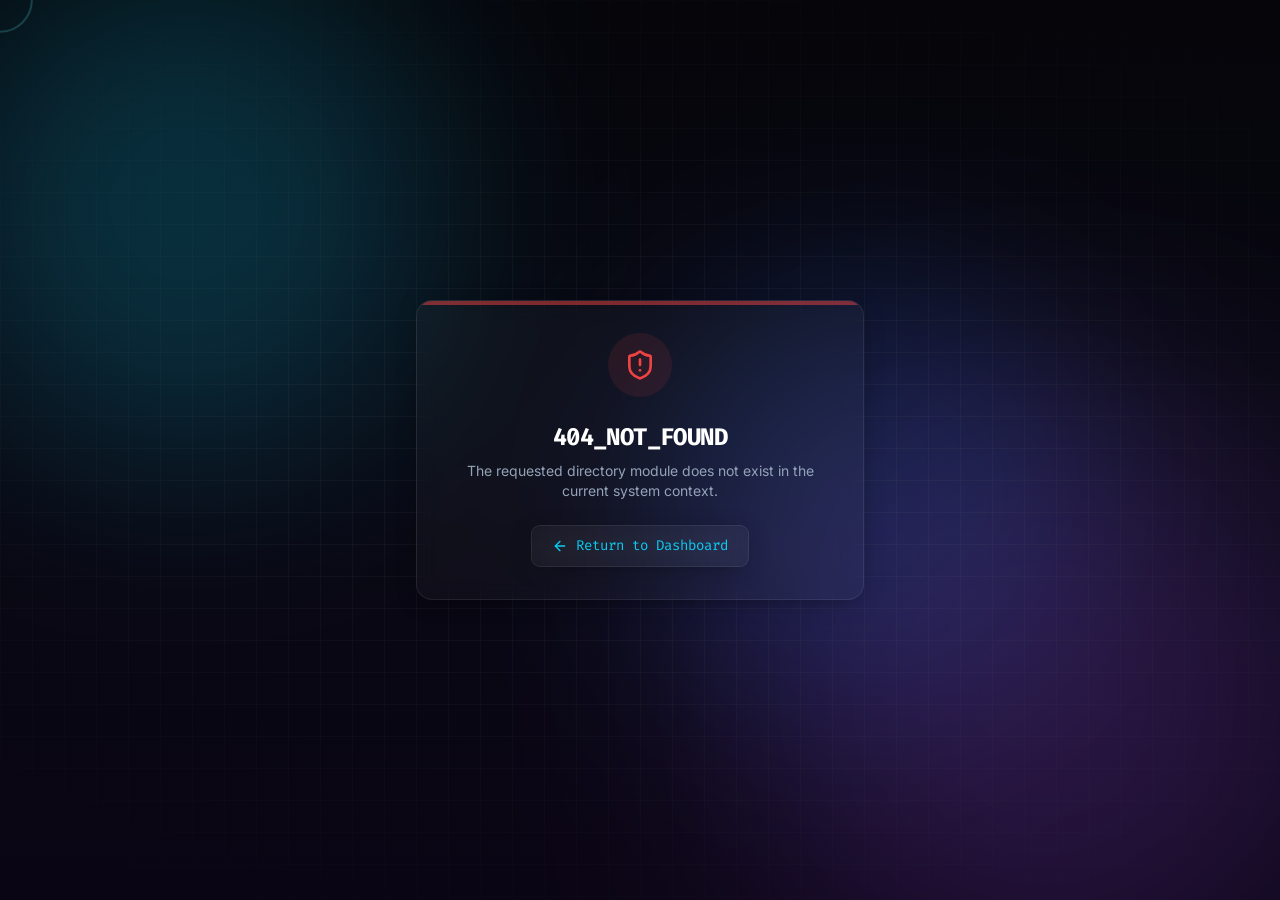
==== commit 16e6e6cb: "updates how data retrieved" ====
--- a/index.html
+++ b/index.html
@@ -8,8 +8,8 @@
     <link rel="preconnect" href="https://fonts.googleapis.com">
     <link rel="preconnect" href="https://fonts.gstatic.com" crossorigin>
     <link href="https://fonts.googleapis.com/css2?family=Architects+Daughter&family=DM+Sans:ital,opsz,wght@0,9..40,100..1000;1,9..40,100..1000&family=Fira+Code:wght@300..700&family=Geist+Mono:wght@100..900&family=Geist:wght@100..900&family=IBM+Plex+Mono:ital,wght@0,100;0,200;0,300;0,400;0,500;0,600;0,700;1,100;1,200;1,300;1,400;1,500;1,600;1,700&family=IBM+Plex+Sans:ital,wght@0,100..700;1,100..700&family=Inter:ital,opsz,wght@0,14..32,100..900;1,14..32,100..900&family=JetBrains+Mono:ital,wght@0,100..800;1,100..800&family=Libre+Baskerville:ital,wght@0,400;0,700;1,400&family=Lora:ital,wght@0,400..700;1,400..700&family=Merriweather:ital,opsz,wght@0,18..144,300..900;1,18..144,300..900&family=Montserrat:ital,wght@0,100..900;1,100..900&family=Open+Sans:ital,wght@0,300..800;1,300..800&family=Outfit:wght@100..900&family=Oxanium:wght@200..800&family=Playfair+Display:ital,wght@0,400..900;1,400..900&family=Plus+Jakarta+Sans:ital,wght@0,200..800;1,200..800&family=Poppins:ital,wght@0,100;0,200;0,300;0,400;0,500;0,600;0,700;0,800;0,900;1,100;1,200;1,300;1,400;1,500;1,600;1,700;1,800;1,900&family=Roboto+Mono:ital,wght@0,100..700;1,100..700&family=Roboto:ital,wght@0,100..900;1,100..900&family=Source+Code+Pro:ital,wght@0,200..900;1,200..900&family=Source+Serif+4:ital,opsz,wght@0,8..60,200..900;1,8..60,200..900&family=Space+Grotesk:wght@300..700&family=Space+Mono:ital,wght@0,400;0,700;1,400;1,700&display=swap" rel="stylesheet">
-    <script type="module" crossorigin src="/assets/index-g5UI2ggg.js"></script>
-    <link rel="stylesheet" crossorigin href="/assets/index-Cynu6RlC.css">
+    <script type="module" crossorigin src="/assets/index-CiZG-yti.js"></script>
+    <link rel="stylesheet" crossorigin href="/assets/index-BHTQgOVq.css">
   </head>
   <body>
     <div id="root"></div>
--- a/assets/index-BHTQgOVq.css
+++ b/assets/index-BHTQgOVq.css
@@ -0,0 +1 @@
+@import"https://fonts.googleapis.com/css2?family=Fira+Code:wght@300;400;500;600;700&family=Inter:wght@300;400;500;600;700;800&display=swap";*,:before,:after{--tw-border-spacing-x: 0;--tw-border-spacing-y: 0;--tw-translate-x: 0;--tw-translate-y: 0;--tw-rotate: 0;--tw-skew-x: 0;--tw-skew-y: 0;--tw-scale-x: 1;--tw-scale-y: 1;--tw-pan-x: ;--tw-pan-y: ;--tw-pinch-zoom: ;--tw-scroll-snap-strictness: proximity;--tw-gradient-from-position: ;--tw-gradient-via-position: ;--tw-gradient-to-position: ;--tw-ordinal: ;--tw-slashed-zero: ;--tw-numeric-figure: ;--tw-numeric-spacing: ;--tw-numeric-fraction: ;--tw-ring-inset: ;--tw-ring-offset-width: 0px;--tw-ring-offset-color: #fff;--tw-ring-color: rgb(59 130 246 / .5);--tw-ring-offset-shadow: 0 0 #0000;--tw-ring-shadow: 0 0 #0000;--tw-shadow: 0 0 #0000;--tw-shadow-colored: 0 0 #0000;--tw-blur: ;--tw-brightness: ;--tw-contrast: ;--tw-grayscale: ;--tw-hue-rotate: ;--tw-invert: ;--tw-saturate: ;--tw-sepia: ;--tw-drop-shadow: ;--tw-backdrop-blur: ;--tw-backdrop-brightness: ;--tw-backdrop-contrast: ;--tw-backdrop-grayscale: ;--tw-backdrop-hue-rotate: ;--tw-backdrop-invert: ;--tw-backdrop-opacity: ;--tw-backdrop-saturate: ;--tw-backdrop-sepia: ;--tw-contain-size: ;--tw-contain-layout: ;--tw-contain-paint: ;--tw-contain-style: }::backdrop{--tw-border-spacing-x: 0;--tw-border-spacing-y: 0;--tw-translate-x: 0;--tw-translate-y: 0;--tw-rotate: 0;--tw-skew-x: 0;--tw-skew-y: 0;--tw-scale-x: 1;--tw-scale-y: 1;--tw-pan-x: ;--tw-pan-y: ;--tw-pinch-zoom: ;--tw-scroll-snap-strictness: proximity;--tw-gradient-from-position: ;--tw-gradient-via-position: ;--tw-gradient-to-position: ;--tw-ordinal: ;--tw-slashed-zero: ;--tw-numeric-figure: ;--tw-numeric-spacing: ;--tw-numeric-fraction: ;--tw-ring-inset: ;--tw-ring-offset-width: 0px;--tw-ring-offset-color: #fff;--tw-ring-color: rgb(59 130 246 / .5);--tw-ring-offset-shadow: 0 0 #0000;--tw-ring-shadow: 0 0 #0000;--tw-shadow: 0 0 #0000;--tw-shadow-colored: 0 0 #0000;--tw-blur: ;--tw-brightness: ;--tw-contrast: ;--tw-grayscale: ;--tw-hue-rotate: ;--tw-invert: ;--tw-saturate: ;--tw-sepia: ;--tw-drop-shadow: ;--tw-backdrop-blur: ;--tw-backdrop-brightness: ;--tw-backdrop-contrast: ;--tw-backdrop-grayscale: ;--tw-backdrop-hue-rotate: ;--tw-backdrop-invert: ;--tw-backdrop-opacity: ;--tw-backdrop-saturate: ;--tw-backdrop-sepia: ;--tw-contain-size: ;--tw-contain-layout: ;--tw-contain-paint: ;--tw-contain-style: }*,:before,:after{box-sizing:border-box;border-width:0;border-style:solid;border-color:#e5e7eb}:before,:after{--tw-content: ""}html,:host{line-height:1.5;-webkit-text-size-adjust:100%;-moz-tab-size:4;-o-tab-size:4;tab-size:4;font-family:var(--font-sans);font-feature-settings:normal;font-variation-settings:normal;-webkit-tap-highlight-color:transparent}body{margin:0;line-height:inherit}hr{height:0;color:inherit;border-top-width:1px}abbr:where([title]){-webkit-text-decoration:underline dotted;text-decoration:underline dotted}h1,h2,h3,h4,h5,h6{font-size:inherit;font-weight:inherit}a{color:inherit;text-decoration:inherit}b,strong{font-weight:bolder}code,kbd,samp,pre{font-family:var(--font-mono);font-feature-settings:normal;font-variation-settings:normal;font-size:1em}small{font-size:80%}sub,sup{font-size:75%;line-height:0;position:relative;vertical-align:baseline}sub{bottom:-.25em}sup{top:-.5em}table{text-indent:0;border-color:inherit;border-collapse:collapse}button,input,optgroup,select,textarea{font-family:inherit;font-feature-settings:inherit;font-variation-settings:inherit;font-size:100%;font-weight:inherit;line-height:inherit;letter-spacing:inherit;color:inherit;margin:0;padding:0}button,select{text-transform:none}button,input:where([type=button]),input:where([type=reset]),input:where([type=submit]){-webkit-appearance:button;background-color:transparent;background-image:none}:-moz-focusring{outline:auto}:-moz-ui-invalid{box-shadow:none}progress{vertical-align:baseline}::-webkit-inner-spin-button,::-webkit-outer-spin-button{height:auto}[type=search]{-webkit-appearance:textfield;outline-offset:-2px}::-webkit-search-decoration{-webkit-appearance:none}::-webkit-file-upload-button{-webkit-appearance:button;font:inherit}summary{display:list-item}blockquote,dl,dd,h1,h2,h3,h4,h5,h6,hr,figure,p,pre{margin:0}fieldset{margin:0;padding:0}legend{padding:0}ol,ul,menu{list-style:none;margin:0;padding:0}dialog{padding:0}textarea{resize:vertical}input::-moz-placeholder,textarea::-moz-placeholder{opacity:1;color:#9ca3af}input::placeholder,textarea::placeholder{opacity:1;color:#9ca3af}button,[role=button]{cursor:pointer}:disabled{cursor:default}img,svg,video,canvas,audio,iframe,embed,object{display:block;vertical-align:middle}img,video{max-width:100%;height:auto}[hidden]:where(:not([hidden=until-found])){display:none}:root{--font-sans: "Inter", sans-serif;--font-mono: "Fira Code", monospace;--background: 240 10% 4%;--foreground: 210 40% 98%;--card: 240 10% 6%;--card-foreground: 210 40% 98%;--popover: 240 10% 4%;--popover-foreground: 210 40% 98%;--primary: 190 90% 50%;--primary-foreground: 240 10% 4%;--secondary: 240 10% 12%;--secondary-foreground: 210 40% 98%;--muted: 240 10% 12%;--muted-foreground: 215 20% 65%;--accent: 270 80% 60%;--accent-foreground: 210 40% 98%;--destructive: 0 84% 60%;--destructive-foreground: 210 40% 98%;--border: 240 10% 15%;--input: 240 10% 15%;--ring: 190 90% 50%;--radius: .75rem}body{--tw-bg-opacity: 1;background-color:hsl(var(--background) / var(--tw-bg-opacity, 1));--tw-text-opacity: 1;color:hsl(var(--foreground) / var(--tw-text-opacity, 1));-webkit-font-smoothing:antialiased;-moz-osx-font-smoothing:grayscale}body *::-moz-selection{background-color:hsl(var(--primary) / .3);--tw-text-opacity: 1;color:hsl(var(--primary) / var(--tw-text-opacity, 1))}body *::selection{background-color:hsl(var(--primary) / .3);--tw-text-opacity: 1;color:hsl(var(--primary) / var(--tw-text-opacity, 1))}body::-moz-selection{background-color:hsl(var(--primary) / .3);--tw-text-opacity: 1;color:hsl(var(--primary) / var(--tw-text-opacity, 1))}body::selection{background-color:hsl(var(--primary) / .3);--tw-text-opacity: 1;color:hsl(var(--primary) / var(--tw-text-opacity, 1))}body{font-family:var(--font-sans)}h1,h2,h3,h4,h5,h6{font-weight:600;letter-spacing:-.025em}.container{width:100%}@media(min-width:640px){.container{max-width:640px}}@media(min-width:768px){.container{max-width:768px}}@media(min-width:1024px){.container{max-width:1024px}}@media(min-width:1280px){.container{max-width:1280px}}@media(min-width:1536px){.container{max-width:1536px}}.sr-only{position:absolute;width:1px;height:1px;padding:0;margin:-1px;overflow:hidden;clip:rect(0,0,0,0);white-space:nowrap;border-width:0}.pointer-events-none{pointer-events:none}.pointer-events-auto{pointer-events:auto}.visible{visibility:visible}.invisible{visibility:hidden}.fixed{position:fixed}.absolute{position:absolute}.relative{position:relative}.-inset-0\.5{inset:-.125rem}.inset-0{inset:0}.inset-x-0{left:0;right:0}.inset-y-0{top:0;bottom:0}.-bottom-12{bottom:-3rem}.-left-12{left:-3rem}.-right-12{right:-3rem}.-top-12{top:-3rem}.bottom-0{bottom:0}.bottom-\[-10\%\]{bottom:-10%}.left-0{left:0}.left-1{left:.25rem}.left-1\/2{left:50%}.left-2{left:.5rem}.left-4{left:1rem}.left-\[-5\%\]{left:-5%}.left-\[50\%\]{left:50%}.right-0{right:0}.right-1{right:.25rem}.right-2{right:.5rem}.right-3{right:.75rem}.right-4{right:1rem}.right-\[-5\%\]{right:-5%}.top-0{top:0}.top-1\.5{top:.375rem}.top-1\/2{top:50%}.top-2{top:.5rem}.top-3{top:.75rem}.top-3\.5{top:.875rem}.top-4{top:1rem}.top-\[-5\%\]{top:-5%}.top-\[1px\]{top:1px}.top-\[30\%\]{top:30%}.top-\[50\%\]{top:50%}.top-\[60\%\]{top:60%}.top-full{top:100%}.z-10{z-index:10}.z-20{z-index:20}.z-50{z-index:50}.z-\[-1\]{z-index:-1}.z-\[100\]{z-index:100}.z-\[1\]{z-index:1}.-mx-1{margin-left:-.25rem;margin-right:-.25rem}.mx-2{margin-left:.5rem;margin-right:.5rem}.mx-3\.5{margin-left:.875rem;margin-right:.875rem}.mx-auto{margin-left:auto;margin-right:auto}.my-0\.5{margin-top:.125rem;margin-bottom:.125rem}.my-1{margin-top:.25rem;margin-bottom:.25rem}.-ml-4{margin-left:-1rem}.-mt-4{margin-top:-1rem}.mb-1{margin-bottom:.25rem}.mb-10{margin-bottom:2.5rem}.mb-12{margin-bottom:3rem}.mb-2{margin-bottom:.5rem}.mb-4{margin-bottom:1rem}.mb-8{margin-bottom:2rem}.ml-1{margin-left:.25rem}.ml-auto{margin-left:auto}.mr-2{margin-right:.5rem}.mt-0\.5{margin-top:.125rem}.mt-1{margin-top:.25rem}.mt-1\.5{margin-top:.375rem}.mt-2{margin-top:.5rem}.mt-24{margin-top:6rem}.mt-4{margin-top:1rem}.mt-8{margin-top:2rem}.mt-auto{margin-top:auto}.block{display:block}.inline-block{display:inline-block}.flex{display:flex}.inline-flex{display:inline-flex}.table{display:table}.grid{display:grid}.hidden{display:none}.aspect-square{aspect-ratio:1 / 1}.aspect-video{aspect-ratio:16 / 9}.size-4{width:1rem;height:1rem}.h-0{height:0px}.h-1{height:.25rem}.h-1\.5{height:.375rem}.h-10{height:2.5rem}.h-11{height:2.75rem}.h-12{height:3rem}.h-16{height:4rem}.h-2{height:.5rem}.h-2\.5{height:.625rem}.h-28{height:7rem}.h-3{height:.75rem}.h-3\.5{height:.875rem}.h-4{height:1rem}.h-48{height:12rem}.h-5{height:1.25rem}.h-6{height:1.5rem}.h-7{height:1.75rem}.h-8{height:2rem}.h-9{height:2.25rem}.h-\[1px\]{height:1px}.h-\[450px\]{height:450px}.h-\[500px\]{height:500px}.h-\[600px\]{height:600px}.h-\[var\(--radix-navigation-menu-viewport-height\)\]{height:var(--radix-navigation-menu-viewport-height)}.h-\[var\(--radix-select-trigger-height\)\]{height:var(--radix-select-trigger-height)}.h-auto{height:auto}.h-full{height:100%}.h-px{height:1px}.h-svh{height:100svh}.max-h-\[--radix-context-menu-content-available-height\]{max-height:var(--radix-context-menu-content-available-height)}.max-h-\[--radix-select-content-available-height\]{max-height:var(--radix-select-content-available-height)}.max-h-\[300px\]{max-height:300px}.max-h-\[92\%\]{max-height:92%}.max-h-\[var\(--radix-dropdown-menu-content-available-height\)\]{max-height:var(--radix-dropdown-menu-content-available-height)}.max-h-screen{max-height:100vh}.min-h-0{min-height:0px}.min-h-10{min-height:2.5rem}.min-h-8{min-height:2rem}.min-h-9{min-height:2.25rem}.min-h-\[80px\]{min-height:80px}.min-h-screen{min-height:100vh}.min-h-svh{min-height:100svh}.w-0{width:0px}.w-1{width:.25rem}.w-10{width:2.5rem}.w-11{width:2.75rem}.w-16{width:4rem}.w-2{width:.5rem}.w-2\.5{width:.625rem}.w-28{width:7rem}.w-3{width:.75rem}.w-3\.5{width:.875rem}.w-3\/4{width:75%}.w-4{width:1rem}.w-5{width:1.25rem}.w-6{width:1.5rem}.w-64{width:16rem}.w-7{width:1.75rem}.w-72{width:18rem}.w-8{width:2rem}.w-9{width:2.25rem}.w-\[100px\]{width:100px}.w-\[1px\]{width:1px}.w-\[450px\]{width:450px}.w-\[500px\]{width:500px}.w-\[600px\]{width:600px}.w-\[var\(--sidebar-width\)\]{width:var(--sidebar-width)}.w-auto{width:auto}.w-fit{width:-moz-fit-content;width:fit-content}.w-full{width:100%}.w-max{width:-moz-max-content;width:max-content}.w-px{width:1px}.min-w-0{min-width:0px}.min-w-10{min-width:2.5rem}.min-w-11{min-width:2.75rem}.min-w-5{min-width:1.25rem}.min-w-9{min-width:2.25rem}.min-w-\[12rem\]{min-width:12rem}.min-w-\[8rem\]{min-width:8rem}.min-w-\[var\(--radix-select-trigger-width\)\]{min-width:var(--radix-select-trigger-width)}.max-w-2xl{max-width:42rem}.max-w-3xl{max-width:48rem}.max-w-4xl{max-width:56rem}.max-w-\[92\%\]{max-width:92%}.max-w-\[var\(--skeleton-width\)\]{max-width:var(--skeleton-width)}.max-w-lg{max-width:32rem}.max-w-max{max-width:-moz-max-content;max-width:max-content}.max-w-md{max-width:28rem}.max-w-sm{max-width:24rem}.flex-1{flex:1 1 0%}.shrink-0{flex-shrink:0}.grow{flex-grow:1}.grow-0{flex-grow:0}.basis-full{flex-basis:100%}.caption-bottom{caption-side:bottom}.border-collapse{border-collapse:collapse}.origin-\[--radix-context-menu-content-transform-origin\]{transform-origin:var(--radix-context-menu-content-transform-origin)}.origin-\[--radix-dropdown-menu-content-transform-origin\]{transform-origin:var(--radix-dropdown-menu-content-transform-origin)}.origin-\[--radix-hover-card-content-transform-origin\]{transform-origin:var(--radix-hover-card-content-transform-origin)}.origin-\[--radix-menubar-content-transform-origin\]{transform-origin:var(--radix-menubar-content-transform-origin)}.origin-\[--radix-popover-content-transform-origin\]{transform-origin:var(--radix-popover-content-transform-origin)}.origin-\[--radix-select-content-transform-origin\]{transform-origin:var(--radix-select-content-transform-origin)}.origin-\[--radix-tooltip-content-transform-origin\]{transform-origin:var(--radix-tooltip-content-transform-origin)}.-translate-x-1\/2{--tw-translate-x: -50%;transform:translate(var(--tw-translate-x),var(--tw-translate-y)) rotate(var(--tw-rotate)) skew(var(--tw-skew-x)) skewY(var(--tw-skew-y)) scaleX(var(--tw-scale-x)) scaleY(var(--tw-scale-y))}.-translate-x-px{--tw-translate-x: -1px;transform:translate(var(--tw-translate-x),var(--tw-translate-y)) rotate(var(--tw-rotate)) skew(var(--tw-skew-x)) skewY(var(--tw-skew-y)) scaleX(var(--tw-scale-x)) scaleY(var(--tw-scale-y))}.-translate-y-1\/2{--tw-translate-y: -50%;transform:translate(var(--tw-translate-x),var(--tw-translate-y)) rotate(var(--tw-rotate)) skew(var(--tw-skew-x)) skewY(var(--tw-skew-y)) scaleX(var(--tw-scale-x)) scaleY(var(--tw-scale-y))}.translate-x-\[-50\%\]{--tw-translate-x: -50%;transform:translate(var(--tw-translate-x),var(--tw-translate-y)) rotate(var(--tw-rotate)) skew(var(--tw-skew-x)) skewY(var(--tw-skew-y)) scaleX(var(--tw-scale-x)) scaleY(var(--tw-scale-y))}.translate-x-px{--tw-translate-x: 1px;transform:translate(var(--tw-translate-x),var(--tw-translate-y)) rotate(var(--tw-rotate)) skew(var(--tw-skew-x)) skewY(var(--tw-skew-y)) scaleX(var(--tw-scale-x)) scaleY(var(--tw-scale-y))}.translate-y-\[-50\%\]{--tw-translate-y: -50%;transform:translate(var(--tw-translate-x),var(--tw-translate-y)) rotate(var(--tw-rotate)) skew(var(--tw-skew-x)) skewY(var(--tw-skew-y)) scaleX(var(--tw-scale-x)) scaleY(var(--tw-scale-y))}.rotate-45{--tw-rotate: 45deg;transform:translate(var(--tw-translate-x),var(--tw-translate-y)) rotate(var(--tw-rotate)) skew(var(--tw-skew-x)) skewY(var(--tw-skew-y)) scaleX(var(--tw-scale-x)) scaleY(var(--tw-scale-y))}.rotate-90{--tw-rotate: 90deg;transform:translate(var(--tw-translate-x),var(--tw-translate-y)) rotate(var(--tw-rotate)) skew(var(--tw-skew-x)) skewY(var(--tw-skew-y)) scaleX(var(--tw-scale-x)) scaleY(var(--tw-scale-y))}.transform{transform:translate(var(--tw-translate-x),var(--tw-translate-y)) rotate(var(--tw-rotate)) skew(var(--tw-skew-x)) skewY(var(--tw-skew-y)) scaleX(var(--tw-scale-x)) scaleY(var(--tw-scale-y))}@keyframes blob{0%{transform:translate(0) scale(1)}33%{transform:translate(30px,-50px) scale(1.1)}66%{transform:translate(-20px,20px) scale(.9)}to{transform:translate(0) scale(1)}}.animate-blob{animation:blob 12s infinite cubic-bezier(.4,0,.2,1)}@keyframes grid{0%{transform:translateY(0)}to{transform:translateY(32px)}}.animate-grid{animation:grid 20s linear infinite}@keyframes ping{75%,to{transform:scale(2);opacity:0}}.animate-ping{animation:ping 1s cubic-bezier(0,0,.2,1) infinite}@keyframes pulse{50%{opacity:.5}}.animate-pulse{animation:pulse 2s cubic-bezier(.4,0,.6,1) infinite}@keyframes spin{to{transform:rotate(360deg)}}.animate-spin{animation:spin 1s linear infinite}.cursor-default{cursor:default}.cursor-pointer{cursor:pointer}.cursor-zoom-in{cursor:zoom-in}.cursor-zoom-out{cursor:zoom-out}.touch-none{touch-action:none}.select-none{-webkit-user-select:none;-moz-user-select:none;user-select:none}.list-none{list-style-type:none}.grid-cols-1{grid-template-columns:repeat(1,minmax(0,1fr))}.flex-row{flex-direction:row}.flex-col{flex-direction:column}.flex-col-reverse{flex-direction:column-reverse}.flex-wrap{flex-wrap:wrap}.items-start{align-items:flex-start}.items-end{align-items:flex-end}.items-center{align-items:center}.items-stretch{align-items:stretch}.justify-end{justify-content:flex-end}.justify-center{justify-content:center}.justify-between{justify-content:space-between}.gap-1{gap:.25rem}.gap-1\.5{gap:.375rem}.gap-2{gap:.5rem}.gap-3{gap:.75rem}.gap-4{gap:1rem}.gap-6{gap:1.5rem}.space-x-1>:not([hidden])~:not([hidden]){--tw-space-x-reverse: 0;margin-right:calc(.25rem * var(--tw-space-x-reverse));margin-left:calc(.25rem * calc(1 - var(--tw-space-x-reverse)))}.space-x-4>:not([hidden])~:not([hidden]){--tw-space-x-reverse: 0;margin-right:calc(1rem * var(--tw-space-x-reverse));margin-left:calc(1rem * calc(1 - var(--tw-space-x-reverse)))}.space-y-1>:not([hidden])~:not([hidden]){--tw-space-y-reverse: 0;margin-top:calc(.25rem * calc(1 - var(--tw-space-y-reverse)));margin-bottom:calc(.25rem * var(--tw-space-y-reverse))}.space-y-1\.5>:not([hidden])~:not([hidden]){--tw-space-y-reverse: 0;margin-top:calc(.375rem * calc(1 - var(--tw-space-y-reverse)));margin-bottom:calc(.375rem * var(--tw-space-y-reverse))}.space-y-2>:not([hidden])~:not([hidden]){--tw-space-y-reverse: 0;margin-top:calc(.5rem * calc(1 - var(--tw-space-y-reverse)));margin-bottom:calc(.5rem * var(--tw-space-y-reverse))}.space-y-3>:not([hidden])~:not([hidden]){--tw-space-y-reverse: 0;margin-top:calc(.75rem * calc(1 - var(--tw-space-y-reverse)));margin-bottom:calc(.75rem * var(--tw-space-y-reverse))}.space-y-4>:not([hidden])~:not([hidden]){--tw-space-y-reverse: 0;margin-top:calc(1rem * calc(1 - var(--tw-space-y-reverse)));margin-bottom:calc(1rem * var(--tw-space-y-reverse))}.self-start{align-self:flex-start}.overflow-auto{overflow:auto}.overflow-hidden{overflow:hidden}.overflow-y-auto{overflow-y:auto}.overflow-x-hidden{overflow-x:hidden}.truncate{overflow:hidden;text-overflow:ellipsis;white-space:nowrap}.whitespace-nowrap{white-space:nowrap}.whitespace-pre-wrap{white-space:pre-wrap}.break-words{overflow-wrap:break-word}.rounded{border-radius:.25rem}.rounded-2xl{border-radius:1rem}.rounded-\[2px\]{border-radius:2px}.rounded-\[inherit\]{border-radius:inherit}.rounded-full{border-radius:9999px}.rounded-lg{border-radius:.5625rem}.rounded-md{border-radius:.375rem}.rounded-sm{border-radius:.1875rem}.rounded-xl{border-radius:.75rem}.rounded-t-\[10px\]{border-top-left-radius:10px;border-top-right-radius:10px}.rounded-tl-sm{border-top-left-radius:.1875rem}.border{border-width:1px}.border-2{border-width:2px}.border-\[1\.5px\]{border-width:1.5px}.border-y{border-top-width:1px;border-bottom-width:1px}.border-b{border-bottom-width:1px}.border-l{border-left-width:1px}.border-r{border-right-width:1px}.border-t{border-top-width:1px}.border-dashed{border-style:dashed}.border-\[--color-border\]{border-color:var(--color-border)}.border-amber-500\/30{border-color:#f59e0b4d}.border-blue-500\/30{border-color:#3b82f64d}.border-border\/50{border-color:hsl(var(--border) / .5)}.border-card-border{--tw-border-opacity: 1;border-color:hsl(var(--card-border) / var(--tw-border-opacity, 1))}.border-cyan-300\/20{border-color:#67e8f933}.border-destructive{--tw-border-opacity: 1;border-color:hsl(var(--destructive) / var(--tw-border-opacity, 1))}.border-destructive-border{border-color:var(--destructive-border)}.border-destructive\/20{border-color:hsl(var(--destructive) / .2)}.border-destructive\/30{border-color:hsl(var(--destructive) / .3)}.border-destructive\/50{border-color:hsl(var(--destructive) / .5)}.border-green-500\/30{border-color:#22c55e4d}.border-input{--tw-border-opacity: 1;border-color:hsl(var(--input) / var(--tw-border-opacity, 1))}.border-primary{--tw-border-opacity: 1;border-color:hsl(var(--primary) / var(--tw-border-opacity, 1))}.border-primary-border{border-color:var(--primary-border)}.border-primary\/20{border-color:hsl(var(--primary) / .2)}.border-primary\/30{border-color:hsl(var(--primary) / .3)}.border-secondary-border{border-color:var(--secondary-border)}.border-sidebar-border{--tw-border-opacity: 1;border-color:hsl(var(--sidebar-border) / var(--tw-border-opacity, 1))}.border-transparent{border-color:transparent}.border-white\/10{border-color:#ffffff1a}.border-white\/5{border-color:#ffffff0d}.border-l-transparent{border-left-color:transparent}.border-t-transparent{border-top-color:transparent}.bg-\[\#05050A\]{--tw-bg-opacity: 1;background-color:rgb(5 5 10 / var(--tw-bg-opacity, 1))}.bg-\[--color-bg\]{background-color:var(--color-bg)}.bg-accent{--tw-bg-opacity: 1;background-color:hsl(var(--accent) / var(--tw-bg-opacity, 1))}.bg-accent\/20{background-color:hsl(var(--accent) / .2)}.bg-amber-500\/20{background-color:#f59e0b33}.bg-background{--tw-bg-opacity: 1;background-color:hsl(var(--background) / var(--tw-bg-opacity, 1))}.bg-black\/20{background-color:#0003}.bg-black\/30{background-color:#0000004d}.bg-black\/70{background-color:#000000b3}.bg-black\/80{background-color:#000c}.bg-blue-500\/20{background-color:#3b82f633}.bg-blue-600\/20{background-color:#2563eb33}.bg-border{--tw-bg-opacity: 1;background-color:hsl(var(--border) / var(--tw-bg-opacity, 1))}.bg-card{--tw-bg-opacity: 1;background-color:hsl(var(--card) / var(--tw-bg-opacity, 1))}.bg-destructive{--tw-bg-opacity: 1;background-color:hsl(var(--destructive) / var(--tw-bg-opacity, 1))}.bg-destructive\/10{background-color:hsl(var(--destructive) / .1)}.bg-destructive\/50{background-color:hsl(var(--destructive) / .5)}.bg-foreground{--tw-bg-opacity: 1;background-color:hsl(var(--foreground) / var(--tw-bg-opacity, 1))}.bg-green-400{--tw-bg-opacity: 1;background-color:rgb(74 222 128 / var(--tw-bg-opacity, 1))}.bg-green-500{--tw-bg-opacity: 1;background-color:rgb(34 197 94 / var(--tw-bg-opacity, 1))}.bg-green-500\/20{background-color:#22c55e33}.bg-muted{--tw-bg-opacity: 1;background-color:hsl(var(--muted) / var(--tw-bg-opacity, 1))}.bg-muted\/50{background-color:hsl(var(--muted) / .5)}.bg-popover{--tw-bg-opacity: 1;background-color:hsl(var(--popover) / var(--tw-bg-opacity, 1))}.bg-primary{--tw-bg-opacity: 1;background-color:hsl(var(--primary) / var(--tw-bg-opacity, 1))}.bg-primary\/10{background-color:hsl(var(--primary) / .1)}.bg-primary\/20{background-color:hsl(var(--primary) / .2)}.bg-primary\/40{background-color:hsl(var(--primary) / .4)}.bg-primary\/70{background-color:hsl(var(--primary) / .7)}.bg-secondary{--tw-bg-opacity: 1;background-color:hsl(var(--secondary) / var(--tw-bg-opacity, 1))}.bg-sidebar{--tw-bg-opacity: 1;background-color:hsl(var(--sidebar) / var(--tw-bg-opacity, 1))}.bg-sidebar-border{--tw-bg-opacity: 1;background-color:hsl(var(--sidebar-border) / var(--tw-bg-opacity, 1))}.bg-transparent{background-color:transparent}.bg-white\/30{background-color:#ffffff4d}.bg-white\/5{background-color:#ffffff0d}.bg-\[linear-gradient\(rgba\(18\,16\,16\,0\)_50\%\,rgba\(0\,0\,0\,0\.25\)_50\%\)\,linear-gradient\(90deg\,rgba\(255\,0\,0\,0\.06\)\,rgba\(0\,255\,0\,0\.02\)\,rgba\(0\,0\,255\,0\.06\)\)\]{background-image:linear-gradient(#12101000 50%,#00000040 50%),linear-gradient(90deg,#ff00000f,#00ff0005,#0000ff0f)}.bg-gradient-to-b{background-image:linear-gradient(to bottom,var(--tw-gradient-stops))}.bg-gradient-to-r{background-image:linear-gradient(to right,var(--tw-gradient-stops))}.bg-gradient-to-t{background-image:linear-gradient(to top,var(--tw-gradient-stops))}.from-\[\#05050A\]{--tw-gradient-from: #05050A var(--tw-gradient-from-position);--tw-gradient-to: rgb(5 5 10 / 0) var(--tw-gradient-to-position);--tw-gradient-stops: var(--tw-gradient-from), var(--tw-gradient-to)}.from-background\/80{--tw-gradient-from: hsl(var(--background) / .8) var(--tw-gradient-from-position);--tw-gradient-to: hsl(var(--background) / 0) var(--tw-gradient-to-position);--tw-gradient-stops: var(--tw-gradient-from), var(--tw-gradient-to)}.from-primary{--tw-gradient-from: hsl(var(--primary) / 1) var(--tw-gradient-from-position);--tw-gradient-to: hsl(var(--primary) / 0) var(--tw-gradient-to-position);--tw-gradient-stops: var(--tw-gradient-from), var(--tw-gradient-to)}.from-primary\/0{--tw-gradient-from: hsl(var(--primary) / 0) var(--tw-gradient-from-position);--tw-gradient-to: hsl(var(--primary) / 0) var(--tw-gradient-to-position);--tw-gradient-stops: var(--tw-gradient-from), var(--tw-gradient-to)}.from-primary\/10{--tw-gradient-from: hsl(var(--primary) / .1) var(--tw-gradient-from-position);--tw-gradient-to: hsl(var(--primary) / 0) var(--tw-gradient-to-position);--tw-gradient-stops: var(--tw-gradient-from), var(--tw-gradient-to)}.from-primary\/20{--tw-gradient-from: hsl(var(--primary) / .2) var(--tw-gradient-from-position);--tw-gradient-to: hsl(var(--primary) / 0) var(--tw-gradient-to-position);--tw-gradient-stops: var(--tw-gradient-from), var(--tw-gradient-to)}.from-primary\/40{--tw-gradient-from: hsl(var(--primary) / .4) var(--tw-gradient-from-position);--tw-gradient-to: hsl(var(--primary) / 0) var(--tw-gradient-to-position);--tw-gradient-stops: var(--tw-gradient-from), var(--tw-gradient-to)}.via-\[\#080812\]{--tw-gradient-to: rgb(8 8 18 / 0) var(--tw-gradient-to-position);--tw-gradient-stops: var(--tw-gradient-from), #080812 var(--tw-gradient-via-position), var(--tw-gradient-to)}.via-accent\/20{--tw-gradient-to: hsl(var(--accent) / 0) var(--tw-gradient-to-position);--tw-gradient-stops: var(--tw-gradient-from), hsl(var(--accent) / .2) var(--tw-gradient-via-position), var(--tw-gradient-to)}.via-primary\/0{--tw-gradient-to: hsl(var(--primary) / 0) var(--tw-gradient-to-position);--tw-gradient-stops: var(--tw-gradient-from), hsl(var(--primary) / 0) var(--tw-gradient-via-position), var(--tw-gradient-to)}.to-\[\#0A0514\]{--tw-gradient-to: #0A0514 var(--tw-gradient-to-position)}.to-accent{--tw-gradient-to: hsl(var(--accent) / 1) var(--tw-gradient-to-position)}.to-accent\/10{--tw-gradient-to: hsl(var(--accent) / .1) var(--tw-gradient-to-position)}.to-accent\/20{--tw-gradient-to: hsl(var(--accent) / .2) var(--tw-gradient-to-position)}.to-accent\/40{--tw-gradient-to: hsl(var(--accent) / .4) var(--tw-gradient-to-position)}.to-primary\/0{--tw-gradient-to: hsl(var(--primary) / 0) var(--tw-gradient-to-position)}.to-primary\/20{--tw-gradient-to: hsl(var(--primary) / .2) var(--tw-gradient-to-position)}.to-transparent{--tw-gradient-to: transparent var(--tw-gradient-to-position)}.bg-\[length\:100\%_4px\,3px_100\%\]{background-size:100% 4px,3px 100%}.fill-current{fill:currentColor}.object-contain{-o-object-fit:contain;object-fit:contain}.object-cover{-o-object-fit:cover;object-fit:cover}.object-center{-o-object-position:center;object-position:center}.p-0{padding:0}.p-1{padding:.25rem}.p-2{padding:.5rem}.p-2\.5{padding:.625rem}.p-3{padding:.75rem}.p-4{padding:1rem}.p-5{padding:1.25rem}.p-6{padding:1.5rem}.p-8{padding:2rem}.p-\[1px\]{padding:1px}.px-1{padding-left:.25rem;padding-right:.25rem}.px-2{padding-left:.5rem;padding-right:.5rem}.px-2\.5{padding-left:.625rem;padding-right:.625rem}.px-3{padding-left:.75rem;padding-right:.75rem}.px-4{padding-left:1rem;padding-right:1rem}.px-5{padding-left:1.25rem;padding-right:1.25rem}.px-6{padding-left:1.5rem;padding-right:1.5rem}.px-8{padding-left:2rem;padding-right:2rem}.py-0\.5{padding-top:.125rem;padding-bottom:.125rem}.py-1{padding-top:.25rem;padding-bottom:.25rem}.py-1\.5{padding-top:.375rem;padding-bottom:.375rem}.py-2{padding-top:.5rem;padding-bottom:.5rem}.py-2\.5{padding-top:.625rem;padding-bottom:.625rem}.py-20{padding-top:5rem;padding-bottom:5rem}.py-3{padding-top:.75rem;padding-bottom:.75rem}.py-4{padding-top:1rem;padding-bottom:1rem}.py-6{padding-top:1.5rem;padding-bottom:1.5rem}.py-8{padding-top:2rem;padding-bottom:2rem}.pb-20{padding-bottom:5rem}.pb-3{padding-bottom:.75rem}.pb-4{padding-bottom:1rem}.pl-2\.5{padding-left:.625rem}.pl-4{padding-left:1rem}.pl-8{padding-left:2rem}.pr-2{padding-right:.5rem}.pr-2\.5{padding-right:.625rem}.pr-8{padding-right:2rem}.pt-0{padding-top:0}.pt-1{padding-top:.25rem}.pt-16{padding-top:4rem}.pt-2{padding-top:.5rem}.pt-3{padding-top:.75rem}.pt-4{padding-top:1rem}.text-left{text-align:left}.text-center{text-align:center}.align-middle{vertical-align:middle}.text-2xl{font-size:1.5rem;line-height:2rem}.text-3xl{font-size:1.875rem;line-height:2.25rem}.text-4xl{font-size:2.25rem;line-height:2.5rem}.text-\[0\.8rem\]{font-size:.8rem}.text-\[10px\]{font-size:10px}.text-base{font-size:1rem;line-height:1.5rem}.text-lg{font-size:1.125rem;line-height:1.75rem}.text-sm{font-size:.875rem;line-height:1.25rem}.text-xl{font-size:1.25rem;line-height:1.75rem}.text-xs{font-size:.75rem;line-height:1rem}.font-bold{font-weight:700}.font-medium{font-weight:500}.font-normal{font-weight:400}.font-semibold{font-weight:600}.uppercase{text-transform:uppercase}.tabular-nums{--tw-numeric-spacing: tabular-nums;font-variant-numeric:var(--tw-ordinal) var(--tw-slashed-zero) var(--tw-numeric-figure) var(--tw-numeric-spacing) var(--tw-numeric-fraction)}.leading-6{line-height:1.5rem}.leading-none{line-height:1}.leading-relaxed{line-height:1.625}.tracking-\[0\.2em\]{letter-spacing:.2em}.tracking-tight{letter-spacing:-.025em}.tracking-wider{letter-spacing:.05em}.tracking-widest{letter-spacing:.1em}.text-accent-foreground{--tw-text-opacity: 1;color:hsl(var(--accent-foreground) / var(--tw-text-opacity, 1))}.text-amber-400{--tw-text-opacity: 1;color:rgb(251 191 36 / var(--tw-text-opacity, 1))}.text-blue-400{--tw-text-opacity: 1;color:rgb(96 165 250 / var(--tw-text-opacity, 1))}.text-card-foreground{--tw-text-opacity: 1;color:hsl(var(--card-foreground) / var(--tw-text-opacity, 1))}.text-current{color:currentColor}.text-destructive{--tw-text-opacity: 1;color:hsl(var(--destructive) / var(--tw-text-opacity, 1))}.text-destructive-foreground{--tw-text-opacity: 1;color:hsl(var(--destructive-foreground) / var(--tw-text-opacity, 1))}.text-foreground{--tw-text-opacity: 1;color:hsl(var(--foreground) / var(--tw-text-opacity, 1))}.text-foreground\/50{color:hsl(var(--foreground) / .5)}.text-green-400{--tw-text-opacity: 1;color:rgb(74 222 128 / var(--tw-text-opacity, 1))}.text-green-400\/90{color:#4ade80e6}.text-muted-foreground{--tw-text-opacity: 1;color:hsl(var(--muted-foreground) / var(--tw-text-opacity, 1))}.text-popover-foreground{--tw-text-opacity: 1;color:hsl(var(--popover-foreground) / var(--tw-text-opacity, 1))}.text-primary{--tw-text-opacity: 1;color:hsl(var(--primary) / var(--tw-text-opacity, 1))}.text-primary-foreground{--tw-text-opacity: 1;color:hsl(var(--primary-foreground) / var(--tw-text-opacity, 1))}.text-primary\/70{color:hsl(var(--primary) / .7)}.text-primary\/80{color:hsl(var(--primary) / .8)}.text-secondary-foreground{--tw-text-opacity: 1;color:hsl(var(--secondary-foreground) / var(--tw-text-opacity, 1))}.text-sidebar-foreground{--tw-text-opacity: 1;color:hsl(var(--sidebar-foreground) / var(--tw-text-opacity, 1))}.text-sidebar-foreground\/70{color:hsl(var(--sidebar-foreground) / .7)}.text-slate-200{--tw-text-opacity: 1;color:rgb(226 232 240 / var(--tw-text-opacity, 1))}.text-white{--tw-text-opacity: 1;color:rgb(255 255 255 / var(--tw-text-opacity, 1))}.text-white\/20{color:#fff3}.text-white\/40{color:#fff6}.text-white\/50{color:#ffffff80}.text-white\/60{color:#fff9}.text-white\/70{color:#ffffffb3}.text-white\/80{color:#fffc}.text-white\/90{color:#ffffffe6}.opacity-0{opacity:0}.opacity-20{opacity:.2}.opacity-40{opacity:.4}.opacity-50{opacity:.5}.opacity-60{opacity:.6}.opacity-70{opacity:.7}.opacity-75{opacity:.75}.opacity-90{opacity:.9}.opacity-\[0\.25\]{opacity:.25}.mix-blend-screen{mix-blend-mode:screen}.shadow-2xl{--tw-shadow: 0 25px 50px -12px rgb(0 0 0 / .25);--tw-shadow-colored: 0 25px 50px -12px var(--tw-shadow-color);box-shadow:var(--tw-ring-offset-shadow, 0 0 #0000),var(--tw-ring-shadow, 0 0 #0000),var(--tw-shadow)}.shadow-\[0_0_0_1px_hsl\(var\(--sidebar-border\)\)\]{--tw-shadow: 0 0 0 1px hsl(var(--sidebar-border));--tw-shadow-colored: 0 0 0 1px var(--tw-shadow-color);box-shadow:var(--tw-ring-offset-shadow, 0 0 #0000),var(--tw-ring-shadow, 0 0 #0000),var(--tw-shadow)}.shadow-\[0_0_0_1px_rgba\(255\,255\,255\,0\.02\)\]{--tw-shadow: 0 0 0 1px rgba(255,255,255,.02);--tw-shadow-colored: 0 0 0 1px var(--tw-shadow-color);box-shadow:var(--tw-ring-offset-shadow, 0 0 #0000),var(--tw-ring-shadow, 0 0 #0000),var(--tw-shadow)}.shadow-lg{--tw-shadow: 0 10px 15px -3px rgb(0 0 0 / .1), 0 4px 6px -4px rgb(0 0 0 / .1);--tw-shadow-colored: 0 10px 15px -3px var(--tw-shadow-color), 0 4px 6px -4px var(--tw-shadow-color);box-shadow:var(--tw-ring-offset-shadow, 0 0 #0000),var(--tw-ring-shadow, 0 0 #0000),var(--tw-shadow)}.shadow-md{--tw-shadow: 0 4px 6px -1px rgb(0 0 0 / .1), 0 2px 4px -2px rgb(0 0 0 / .1);--tw-shadow-colored: 0 4px 6px -1px var(--tw-shadow-color), 0 2px 4px -2px var(--tw-shadow-color);box-shadow:var(--tw-ring-offset-shadow, 0 0 #0000),var(--tw-ring-shadow, 0 0 #0000),var(--tw-shadow)}.shadow-none{--tw-shadow: 0 0 #0000;--tw-shadow-colored: 0 0 #0000;box-shadow:var(--tw-ring-offset-shadow, 0 0 #0000),var(--tw-ring-shadow, 0 0 #0000),var(--tw-shadow)}.shadow-sm{--tw-shadow: 0 1px 2px 0 rgb(0 0 0 / .05);--tw-shadow-colored: 0 1px 2px 0 var(--tw-shadow-color);box-shadow:var(--tw-ring-offset-shadow, 0 0 #0000),var(--tw-ring-shadow, 0 0 #0000),var(--tw-shadow)}.shadow-xl{--tw-shadow: 0 20px 25px -5px rgb(0 0 0 / .1), 0 8px 10px -6px rgb(0 0 0 / .1);--tw-shadow-colored: 0 20px 25px -5px var(--tw-shadow-color), 0 8px 10px -6px var(--tw-shadow-color);box-shadow:var(--tw-ring-offset-shadow, 0 0 #0000),var(--tw-ring-shadow, 0 0 #0000),var(--tw-shadow)}.outline-none{outline:2px solid transparent;outline-offset:2px}.outline{outline-style:solid}.outline-2{outline-width:2px}.outline-offset-2{outline-offset:2px}.outline-transparent{outline-color:transparent}.ring-0{--tw-ring-offset-shadow: var(--tw-ring-inset) 0 0 0 var(--tw-ring-offset-width) var(--tw-ring-offset-color);--tw-ring-shadow: var(--tw-ring-inset) 0 0 0 calc(0px + var(--tw-ring-offset-width)) var(--tw-ring-color);box-shadow:var(--tw-ring-offset-shadow),var(--tw-ring-shadow),var(--tw-shadow, 0 0 #0000)}.ring-2{--tw-ring-offset-shadow: var(--tw-ring-inset) 0 0 0 var(--tw-ring-offset-width) var(--tw-ring-offset-color);--tw-ring-shadow: var(--tw-ring-inset) 0 0 0 calc(2px + var(--tw-ring-offset-width)) var(--tw-ring-color);box-shadow:var(--tw-ring-offset-shadow),var(--tw-ring-shadow),var(--tw-shadow, 0 0 #0000)}.ring-ring{--tw-ring-opacity: 1;--tw-ring-color: hsl(var(--ring) / var(--tw-ring-opacity, 1))}.ring-sidebar-ring{--tw-ring-opacity: 1;--tw-ring-color: hsl(var(--sidebar-ring) / var(--tw-ring-opacity, 1))}.ring-offset-background{--tw-ring-offset-color: hsl(var(--background) / 1)}.blur{--tw-blur: blur(8px);filter:var(--tw-blur) var(--tw-brightness) var(--tw-contrast) var(--tw-grayscale) var(--tw-hue-rotate) var(--tw-invert) var(--tw-saturate) var(--tw-sepia) var(--tw-drop-shadow)}.blur-\[100px\]{--tw-blur: blur(100px);filter:var(--tw-blur) var(--tw-brightness) var(--tw-contrast) var(--tw-grayscale) var(--tw-hue-rotate) var(--tw-invert) var(--tw-saturate) var(--tw-sepia) var(--tw-drop-shadow)}.blur-\[120px\]{--tw-blur: blur(120px);filter:var(--tw-blur) var(--tw-brightness) var(--tw-contrast) var(--tw-grayscale) var(--tw-hue-rotate) var(--tw-invert) var(--tw-saturate) var(--tw-sepia) var(--tw-drop-shadow)}.blur-\[90px\]{--tw-blur: blur(90px);filter:var(--tw-blur) var(--tw-brightness) var(--tw-contrast) var(--tw-grayscale) var(--tw-hue-rotate) var(--tw-invert) var(--tw-saturate) var(--tw-sepia) var(--tw-drop-shadow)}.blur-sm{--tw-blur: blur(4px);filter:var(--tw-blur) var(--tw-brightness) var(--tw-contrast) var(--tw-grayscale) var(--tw-hue-rotate) var(--tw-invert) var(--tw-saturate) var(--tw-sepia) var(--tw-drop-shadow)}.blur-xl{--tw-blur: blur(24px);filter:var(--tw-blur) var(--tw-brightness) var(--tw-contrast) var(--tw-grayscale) var(--tw-hue-rotate) var(--tw-invert) var(--tw-saturate) var(--tw-sepia) var(--tw-drop-shadow)}.filter{filter:var(--tw-blur) var(--tw-brightness) var(--tw-contrast) var(--tw-grayscale) var(--tw-hue-rotate) var(--tw-invert) var(--tw-saturate) var(--tw-sepia) var(--tw-drop-shadow)}.backdrop-blur{--tw-backdrop-blur: blur(8px);-webkit-backdrop-filter:var(--tw-backdrop-blur) var(--tw-backdrop-brightness) var(--tw-backdrop-contrast) var(--tw-backdrop-grayscale) var(--tw-backdrop-hue-rotate) var(--tw-backdrop-invert) var(--tw-backdrop-opacity) var(--tw-backdrop-saturate) var(--tw-backdrop-sepia);backdrop-filter:var(--tw-backdrop-blur) var(--tw-backdrop-brightness) var(--tw-backdrop-contrast) var(--tw-backdrop-grayscale) var(--tw-backdrop-hue-rotate) var(--tw-backdrop-invert) var(--tw-backdrop-opacity) var(--tw-backdrop-saturate) var(--tw-backdrop-sepia)}.backdrop-blur-md{--tw-backdrop-blur: blur(12px);-webkit-backdrop-filter:var(--tw-backdrop-blur) var(--tw-backdrop-brightness) var(--tw-backdrop-contrast) var(--tw-backdrop-grayscale) var(--tw-backdrop-hue-rotate) var(--tw-backdrop-invert) var(--tw-backdrop-opacity) var(--tw-backdrop-saturate) var(--tw-backdrop-sepia);backdrop-filter:var(--tw-backdrop-blur) var(--tw-backdrop-brightness) var(--tw-backdrop-contrast) var(--tw-backdrop-grayscale) var(--tw-backdrop-hue-rotate) var(--tw-backdrop-invert) var(--tw-backdrop-opacity) var(--tw-backdrop-saturate) var(--tw-backdrop-sepia)}.backdrop-blur-sm{--tw-backdrop-blur: blur(4px);-webkit-backdrop-filter:var(--tw-backdrop-blur) var(--tw-backdrop-brightness) var(--tw-backdrop-contrast) var(--tw-backdrop-grayscale) var(--tw-backdrop-hue-rotate) var(--tw-backdrop-invert) var(--tw-backdrop-opacity) var(--tw-backdrop-saturate) var(--tw-backdrop-sepia);backdrop-filter:var(--tw-backdrop-blur) var(--tw-backdrop-brightness) var(--tw-backdrop-contrast) var(--tw-backdrop-grayscale) var(--tw-backdrop-hue-rotate) var(--tw-backdrop-invert) var(--tw-backdrop-opacity) var(--tw-backdrop-saturate) var(--tw-backdrop-sepia)}.transition{transition-property:color,background-color,border-color,text-decoration-color,fill,stroke,opacity,box-shadow,transform,filter,backdrop-filter;transition-timing-function:cubic-bezier(.4,0,.2,1);transition-duration:.15s}.transition-\[left\,right\,width\]{transition-property:left,right,width;transition-timing-function:cubic-bezier(.4,0,.2,1);transition-duration:.15s}.transition-\[margin\,opacity\]{transition-property:margin,opacity;transition-timing-function:cubic-bezier(.4,0,.2,1);transition-duration:.15s}.transition-\[width\,height\,padding\]{transition-property:width,height,padding;transition-timing-function:cubic-bezier(.4,0,.2,1);transition-duration:.15s}.transition-\[width\]{transition-property:width;transition-timing-function:cubic-bezier(.4,0,.2,1);transition-duration:.15s}.transition-all{transition-property:all;transition-timing-function:cubic-bezier(.4,0,.2,1);transition-duration:.15s}.transition-colors{transition-property:color,background-color,border-color,text-decoration-color,fill,stroke;transition-timing-function:cubic-bezier(.4,0,.2,1);transition-duration:.15s}.transition-opacity{transition-property:opacity;transition-timing-function:cubic-bezier(.4,0,.2,1);transition-duration:.15s}.transition-transform{transition-property:transform;transition-timing-function:cubic-bezier(.4,0,.2,1);transition-duration:.15s}.duration-1000{transition-duration:1s}.duration-200{transition-duration:.2s}.duration-300{transition-duration:.3s}.duration-500{transition-duration:.5s}.ease-in-out{transition-timing-function:cubic-bezier(.4,0,.2,1)}.ease-linear{transition-timing-function:linear}@keyframes enter{0%{opacity:var(--tw-enter-opacity, 1);transform:translate3d(var(--tw-enter-translate-x, 0),var(--tw-enter-translate-y, 0),0) scale3d(var(--tw-enter-scale, 1),var(--tw-enter-scale, 1),var(--tw-enter-scale, 1)) rotate(var(--tw-enter-rotate, 0))}}@keyframes exit{to{opacity:var(--tw-exit-opacity, 1);transform:translate3d(var(--tw-exit-translate-x, 0),var(--tw-exit-translate-y, 0),0) scale3d(var(--tw-exit-scale, 1),var(--tw-exit-scale, 1),var(--tw-exit-scale, 1)) rotate(var(--tw-exit-rotate, 0))}}.animate-in{animation-name:enter;animation-duration:.15s;--tw-enter-opacity: initial;--tw-enter-scale: initial;--tw-enter-rotate: initial;--tw-enter-translate-x: initial;--tw-enter-translate-y: initial}.fade-in-0{--tw-enter-opacity: 0}.fade-in-80{--tw-enter-opacity: .8}.zoom-in-95{--tw-enter-scale: .95}.duration-1000{animation-duration:1s}.duration-200{animation-duration:.2s}.duration-300{animation-duration:.3s}.duration-500{animation-duration:.5s}.ease-in-out{animation-timing-function:cubic-bezier(.4,0,.2,1)}.ease-linear{animation-timing-function:linear}.font-mono{font-family:var(--font-mono)}.glass-panel{border-width:1px;border-color:#ffffff14;background-color:#ffffff08;--tw-shadow: 0 4px 24px -8px rgba(0,0,0,.5);--tw-shadow-colored: 0 4px 24px -8px var(--tw-shadow-color);box-shadow:var(--tw-ring-offset-shadow, 0 0 #0000),var(--tw-ring-shadow, 0 0 #0000),var(--tw-shadow);--tw-backdrop-blur: blur(12px);-webkit-backdrop-filter:var(--tw-backdrop-blur) var(--tw-backdrop-brightness) var(--tw-backdrop-contrast) var(--tw-backdrop-grayscale) var(--tw-backdrop-hue-rotate) var(--tw-backdrop-invert) var(--tw-backdrop-opacity) var(--tw-backdrop-saturate) var(--tw-backdrop-sepia);backdrop-filter:var(--tw-backdrop-blur) var(--tw-backdrop-brightness) var(--tw-backdrop-contrast) var(--tw-backdrop-grayscale) var(--tw-backdrop-hue-rotate) var(--tw-backdrop-invert) var(--tw-backdrop-opacity) var(--tw-backdrop-saturate) var(--tw-backdrop-sepia)}.glass-panel-hover{transition-property:all;transition-timing-function:cubic-bezier(.4,0,.2,1);transition-duration:.3s;animation-duration:.3s}.glass-panel-hover:hover{border-color:hsl(var(--primary) / .4);background-color:#ffffff0f;--tw-shadow: 0 0 20px rgba(0,255,255,.15);--tw-shadow-colored: 0 0 20px var(--tw-shadow-color);box-shadow:var(--tw-ring-offset-shadow, 0 0 #0000),var(--tw-ring-shadow, 0 0 #0000),var(--tw-shadow)}.text-glow{text-shadow:0 0 10px rgba(0,255,255,.4)}.\[border-color\:var\(--badge-outline\)\]{border-color:var(--badge-outline)}.\[border-color\:var\(--button-outline\)\]{border-color:var(--button-outline)}@keyframes blob{0%{transform:translate(0) scale(1)}33%{transform:translate(60px,-100px) scale(1.2)}66%{transform:translate(-50px,50px) scale(.8)}to{transform:translate(0) scale(1)}}.animate-blob{animation:blob 6s infinite alternate cubic-bezier(.4,0,.2,1)}.animation-delay-2000{animation-delay:2s}.animation-delay-4000{animation-delay:4s}.selection\:bg-primary\/30 *::-moz-selection{background-color:hsl(var(--primary) / .3)}.selection\:bg-primary\/30 *::selection{background-color:hsl(var(--primary) / .3)}.selection\:text-primary *::-moz-selection{--tw-text-opacity: 1;color:hsl(var(--primary) / var(--tw-text-opacity, 1))}.selection\:text-primary *::selection{--tw-text-opacity: 1;color:hsl(var(--primary) / var(--tw-text-opacity, 1))}.selection\:bg-primary\/30::-moz-selection{background-color:hsl(var(--primary) / .3)}.selection\:bg-primary\/30::selection{background-color:hsl(var(--primary) / .3)}.selection\:text-primary::-moz-selection{--tw-text-opacity: 1;color:hsl(var(--primary) / var(--tw-text-opacity, 1))}.selection\:text-primary::selection{--tw-text-opacity: 1;color:hsl(var(--primary) / var(--tw-text-opacity, 1))}.file\:border-0::file-selector-button{border-width:0px}.file\:bg-transparent::file-selector-button{background-color:transparent}.file\:text-sm::file-selector-button{font-size:.875rem;line-height:1.25rem}.file\:font-medium::file-selector-button{font-weight:500}.file\:text-foreground::file-selector-button{--tw-text-opacity: 1;color:hsl(var(--foreground) / var(--tw-text-opacity, 1))}.placeholder\:text-muted-foreground::-moz-placeholder{--tw-text-opacity: 1;color:hsl(var(--muted-foreground) / var(--tw-text-opacity, 1))}.placeholder\:text-muted-foreground::placeholder{--tw-text-opacity: 1;color:hsl(var(--muted-foreground) / var(--tw-text-opacity, 1))}.after\:pointer-events-none:after{content:var(--tw-content);pointer-events:none}.after\:absolute:after{content:var(--tw-content);position:absolute}.after\:-inset-2:after{content:var(--tw-content);inset:-.5rem}.after\:inset-0:after{content:var(--tw-content);inset:0}.after\:inset-y-0:after{content:var(--tw-content);top:0;bottom:0}.after\:left-1\/2:after{content:var(--tw-content);left:50%}.after\:block:after{content:var(--tw-content);display:block}.after\:w-1:after{content:var(--tw-content);width:.25rem}.after\:w-\[2px\]:after{content:var(--tw-content);width:2px}.after\:-translate-x-1\/2:after{content:var(--tw-content);--tw-translate-x: -50%;transform:translate(var(--tw-translate-x),var(--tw-translate-y)) rotate(var(--tw-rotate)) skew(var(--tw-skew-x)) skewY(var(--tw-skew-y)) scaleX(var(--tw-scale-x)) scaleY(var(--tw-scale-y))}.after\:rounded-full:after{content:var(--tw-content);border-radius:9999px}.after\:border:after{content:var(--tw-content);border-width:1px}.after\:border-black\/10:after{content:var(--tw-content);border-color:#0000001a}.after\:content-\[\'\'\]:after{--tw-content: "";content:var(--tw-content)}.first\:rounded-l-md:first-child{border-top-left-radius:.375rem;border-bottom-left-radius:.375rem}.first\:border-l:first-child{border-left-width:1px}.last\:rounded-r-md:last-child{border-top-right-radius:.375rem;border-bottom-right-radius:.375rem}.focus-within\:relative:focus-within{position:relative}.focus-within\:z-20:focus-within{z-index:20}.hover\:border-primary\/30:hover{border-color:hsl(var(--primary) / .3)}.hover\:border-primary\/40:hover{border-color:hsl(var(--primary) / .4)}.hover\:border-primary\/60:hover{border-color:hsl(var(--primary) / .6)}.hover\:bg-accent:hover{--tw-bg-opacity: 1;background-color:hsl(var(--accent) / var(--tw-bg-opacity, 1))}.hover\:bg-black\/50:hover{background-color:#00000080}.hover\:bg-muted:hover{--tw-bg-opacity: 1;background-color:hsl(var(--muted) / var(--tw-bg-opacity, 1))}.hover\:bg-muted\/50:hover{background-color:hsl(var(--muted) / .5)}.hover\:bg-primary:hover{--tw-bg-opacity: 1;background-color:hsl(var(--primary) / var(--tw-bg-opacity, 1))}.hover\:bg-secondary:hover{--tw-bg-opacity: 1;background-color:hsl(var(--secondary) / var(--tw-bg-opacity, 1))}.hover\:bg-sidebar-accent:hover{--tw-bg-opacity: 1;background-color:hsl(var(--sidebar-accent) / var(--tw-bg-opacity, 1))}.hover\:bg-white\/10:hover{background-color:#ffffff1a}.hover\:bg-white\/50:hover{background-color:#ffffff80}.hover\:text-accent-foreground:hover{--tw-text-opacity: 1;color:hsl(var(--accent-foreground) / var(--tw-text-opacity, 1))}.hover\:text-foreground:hover{--tw-text-opacity: 1;color:hsl(var(--foreground) / var(--tw-text-opacity, 1))}.hover\:text-muted-foreground:hover{--tw-text-opacity: 1;color:hsl(var(--muted-foreground) / var(--tw-text-opacity, 1))}.hover\:text-primary:hover{--tw-text-opacity: 1;color:hsl(var(--primary) / var(--tw-text-opacity, 1))}.hover\:text-primary-foreground:hover{--tw-text-opacity: 1;color:hsl(var(--primary-foreground) / var(--tw-text-opacity, 1))}.hover\:text-sidebar-accent-foreground:hover{--tw-text-opacity: 1;color:hsl(var(--sidebar-accent-foreground) / var(--tw-text-opacity, 1))}.hover\:underline:hover{text-decoration-line:underline}.hover\:opacity-100:hover{opacity:1}.hover\:shadow-\[0_0_0_1px_hsl\(var\(--sidebar-accent\)\)\]:hover{--tw-shadow: 0 0 0 1px hsl(var(--sidebar-accent));--tw-shadow-colored: 0 0 0 1px var(--tw-shadow-color);box-shadow:var(--tw-ring-offset-shadow, 0 0 #0000),var(--tw-ring-shadow, 0 0 #0000),var(--tw-shadow)}.hover\:after\:bg-sidebar-border:hover:after{content:var(--tw-content);--tw-bg-opacity: 1;background-color:hsl(var(--sidebar-border) / var(--tw-bg-opacity, 1))}.focus\:bg-accent:focus{--tw-bg-opacity: 1;background-color:hsl(var(--accent) / var(--tw-bg-opacity, 1))}.focus\:bg-primary:focus{--tw-bg-opacity: 1;background-color:hsl(var(--primary) / var(--tw-bg-opacity, 1))}.focus\:text-accent-foreground:focus{--tw-text-opacity: 1;color:hsl(var(--accent-foreground) / var(--tw-text-opacity, 1))}.focus\:text-primary-foreground:focus{--tw-text-opacity: 1;color:hsl(var(--primary-foreground) / var(--tw-text-opacity, 1))}.focus\:opacity-100:focus{opacity:1}.focus\:outline-none:focus{outline:2px solid transparent;outline-offset:2px}.focus\:ring-2:focus{--tw-ring-offset-shadow: var(--tw-ring-inset) 0 0 0 var(--tw-ring-offset-width) var(--tw-ring-offset-color);--tw-ring-shadow: var(--tw-ring-inset) 0 0 0 calc(2px + var(--tw-ring-offset-width)) var(--tw-ring-color);box-shadow:var(--tw-ring-offset-shadow),var(--tw-ring-shadow),var(--tw-shadow, 0 0 #0000)}.focus\:ring-ring:focus{--tw-ring-opacity: 1;--tw-ring-color: hsl(var(--ring) / var(--tw-ring-opacity, 1))}.focus\:ring-offset-2:focus{--tw-ring-offset-width: 2px}.focus-visible\:outline-none:focus-visible{outline:2px solid transparent;outline-offset:2px}.focus-visible\:ring-1:focus-visible{--tw-ring-offset-shadow: var(--tw-ring-inset) 0 0 0 var(--tw-ring-offset-width) var(--tw-ring-offset-color);--tw-ring-shadow: var(--tw-ring-inset) 0 0 0 calc(1px + var(--tw-ring-offset-width)) var(--tw-ring-color);box-shadow:var(--tw-ring-offset-shadow),var(--tw-ring-shadow),var(--tw-shadow, 0 0 #0000)}.focus-visible\:ring-2:focus-visible{--tw-ring-offset-shadow: var(--tw-ring-inset) 0 0 0 var(--tw-ring-offset-width) var(--tw-ring-offset-color);--tw-ring-shadow: var(--tw-ring-inset) 0 0 0 calc(2px + var(--tw-ring-offset-width)) var(--tw-ring-color);box-shadow:var(--tw-ring-offset-shadow),var(--tw-ring-shadow),var(--tw-shadow, 0 0 #0000)}.focus-visible\:ring-primary:focus-visible{--tw-ring-opacity: 1;--tw-ring-color: hsl(var(--primary) / var(--tw-ring-opacity, 1))}.focus-visible\:ring-ring:focus-visible{--tw-ring-opacity: 1;--tw-ring-color: hsl(var(--ring) / var(--tw-ring-opacity, 1))}.focus-visible\:ring-offset-1:focus-visible{--tw-ring-offset-width: 1px}.focus-visible\:ring-offset-2:focus-visible{--tw-ring-offset-width: 2px}.focus-visible\:ring-offset-background:focus-visible{--tw-ring-offset-color: hsl(var(--background) / 1)}.active\:bg-sidebar-accent:active{--tw-bg-opacity: 1;background-color:hsl(var(--sidebar-accent) / var(--tw-bg-opacity, 1))}.active\:text-sidebar-accent-foreground:active{--tw-text-opacity: 1;color:hsl(var(--sidebar-accent-foreground) / var(--tw-text-opacity, 1))}.active\:shadow-none:active{--tw-shadow: 0 0 #0000;--tw-shadow-colored: 0 0 #0000;box-shadow:var(--tw-ring-offset-shadow, 0 0 #0000),var(--tw-ring-shadow, 0 0 #0000),var(--tw-shadow)}.disabled\:pointer-events-none:disabled{pointer-events:none}.disabled\:cursor-not-allowed:disabled{cursor:not-allowed}.disabled\:opacity-50:disabled{opacity:.5}.group\/menu-item:focus-within .group-focus-within\/menu-item\:opacity-100{opacity:1}.group:hover .group-hover\:-translate-x-1{--tw-translate-x: -.25rem;transform:translate(var(--tw-translate-x),var(--tw-translate-y)) rotate(var(--tw-rotate)) skew(var(--tw-skew-x)) skewY(var(--tw-skew-y)) scaleX(var(--tw-scale-x)) scaleY(var(--tw-scale-y))}.group:hover .group-hover\:translate-x-1{--tw-translate-x: .25rem;transform:translate(var(--tw-translate-x),var(--tw-translate-y)) rotate(var(--tw-rotate)) skew(var(--tw-skew-x)) skewY(var(--tw-skew-y)) scaleX(var(--tw-scale-x)) scaleY(var(--tw-scale-y))}.group:hover .group-hover\:scale-\[1\.02\]{--tw-scale-x: 1.02;--tw-scale-y: 1.02;transform:translate(var(--tw-translate-x),var(--tw-translate-y)) rotate(var(--tw-rotate)) skew(var(--tw-skew-x)) skewY(var(--tw-skew-y)) scaleX(var(--tw-scale-x)) scaleY(var(--tw-scale-y))}.group:hover .group-hover\:border-primary\/20{border-color:hsl(var(--primary) / .2)}.group:hover .group-hover\:border-primary\/40{border-color:hsl(var(--primary) / .4)}.group:hover .group-hover\:bg-primary\/10{background-color:hsl(var(--primary) / .1)}.group:hover .group-hover\:from-primary\/20{--tw-gradient-from: hsl(var(--primary) / .2) var(--tw-gradient-from-position);--tw-gradient-to: hsl(var(--primary) / 0) var(--tw-gradient-to-position);--tw-gradient-stops: var(--tw-gradient-from), var(--tw-gradient-to)}.group:hover .group-hover\:via-accent\/20{--tw-gradient-to: hsl(var(--accent) / 0) var(--tw-gradient-to-position);--tw-gradient-stops: var(--tw-gradient-from), hsl(var(--accent) / .2) var(--tw-gradient-via-position), var(--tw-gradient-to)}.group:hover .group-hover\:to-primary\/20{--tw-gradient-to: hsl(var(--primary) / .2) var(--tw-gradient-to-position)}.group:hover .group-hover\:text-primary{--tw-text-opacity: 1;color:hsl(var(--primary) / var(--tw-text-opacity, 1))}.group:hover .group-hover\:text-primary\/70{color:hsl(var(--primary) / .7)}.group:hover .group-hover\:text-white{--tw-text-opacity: 1;color:rgb(255 255 255 / var(--tw-text-opacity, 1))}.group\/menu-item:hover .group-hover\/menu-item\:opacity-100,.group:hover .group-hover\:opacity-100{opacity:1}.group:hover .group-hover\:opacity-75{opacity:.75}.group.destructive .group-\[\.destructive\]\:border-muted\/40{border-color:hsl(var(--muted) / .4)}.group.destructive .group-\[\.destructive\]\:text-red-300{--tw-text-opacity: 1;color:rgb(252 165 165 / var(--tw-text-opacity, 1))}.group.destructive .group-\[\.destructive\]\:hover\:border-destructive\/30:hover{border-color:hsl(var(--destructive) / .3)}.group.destructive .group-\[\.destructive\]\:hover\:bg-destructive:hover{--tw-bg-opacity: 1;background-color:hsl(var(--destructive) / var(--tw-bg-opacity, 1))}.group.destructive .group-\[\.destructive\]\:hover\:text-destructive-foreground:hover{--tw-text-opacity: 1;color:hsl(var(--destructive-foreground) / var(--tw-text-opacity, 1))}.group.destructive .group-\[\.destructive\]\:hover\:text-red-50:hover{--tw-text-opacity: 1;color:rgb(254 242 242 / var(--tw-text-opacity, 1))}.group.destructive .group-\[\.destructive\]\:focus\:ring-destructive:focus{--tw-ring-opacity: 1;--tw-ring-color: hsl(var(--destructive) / var(--tw-ring-opacity, 1))}.group.destructive .group-\[\.destructive\]\:focus\:ring-red-400:focus{--tw-ring-opacity: 1;--tw-ring-color: rgb(248 113 113 / var(--tw-ring-opacity, 1))}.group.destructive .group-\[\.destructive\]\:focus\:ring-offset-red-600:focus{--tw-ring-offset-color: #dc2626}.peer\/menu-button:hover~.peer-hover\/menu-button\:text-sidebar-accent-foreground{--tw-text-opacity: 1;color:hsl(var(--sidebar-accent-foreground) / var(--tw-text-opacity, 1))}.peer:disabled~.peer-disabled\:cursor-not-allowed{cursor:not-allowed}.peer:disabled~.peer-disabled\:opacity-70{opacity:.7}.has-\[\:disabled\]\:opacity-50:has(:disabled){opacity:.5}.aria-disabled\:pointer-events-none[aria-disabled=true]{pointer-events:none}.aria-disabled\:opacity-50[aria-disabled=true]{opacity:.5}.aria-selected\:bg-accent[aria-selected=true]{--tw-bg-opacity: 1;background-color:hsl(var(--accent) / var(--tw-bg-opacity, 1))}.aria-selected\:bg-accent\/50[aria-selected=true]{background-color:hsl(var(--accent) / .5)}.aria-selected\:text-accent-foreground[aria-selected=true]{--tw-text-opacity: 1;color:hsl(var(--accent-foreground) / var(--tw-text-opacity, 1))}.aria-selected\:text-muted-foreground[aria-selected=true]{--tw-text-opacity: 1;color:hsl(var(--muted-foreground) / var(--tw-text-opacity, 1))}.aria-selected\:opacity-100[aria-selected=true]{opacity:1}.data-\[disabled\=true\]\:pointer-events-none[data-disabled=true],.data-\[disabled\]\:pointer-events-none[data-disabled]{pointer-events:none}.data-\[panel-group-direction\=vertical\]\:h-px[data-panel-group-direction=vertical]{height:1px}.data-\[panel-group-direction\=vertical\]\:w-full[data-panel-group-direction=vertical]{width:100%}.data-\[side\=bottom\]\:translate-y-1[data-side=bottom]{--tw-translate-y: .25rem;transform:translate(var(--tw-translate-x),var(--tw-translate-y)) rotate(var(--tw-rotate)) skew(var(--tw-skew-x)) skewY(var(--tw-skew-y)) scaleX(var(--tw-scale-x)) scaleY(var(--tw-scale-y))}.data-\[side\=left\]\:-translate-x-1[data-side=left]{--tw-translate-x: -.25rem;transform:translate(var(--tw-translate-x),var(--tw-translate-y)) rotate(var(--tw-rotate)) skew(var(--tw-skew-x)) skewY(var(--tw-skew-y)) scaleX(var(--tw-scale-x)) scaleY(var(--tw-scale-y))}.data-\[side\=right\]\:translate-x-1[data-side=right]{--tw-translate-x: .25rem;transform:translate(var(--tw-translate-x),var(--tw-translate-y)) rotate(var(--tw-rotate)) skew(var(--tw-skew-x)) skewY(var(--tw-skew-y)) scaleX(var(--tw-scale-x)) scaleY(var(--tw-scale-y))}.data-\[side\=top\]\:-translate-y-1[data-side=top]{--tw-translate-y: -.25rem;transform:translate(var(--tw-translate-x),var(--tw-translate-y)) rotate(var(--tw-rotate)) skew(var(--tw-skew-x)) skewY(var(--tw-skew-y)) scaleX(var(--tw-scale-x)) scaleY(var(--tw-scale-y))}.data-\[state\=checked\]\:translate-x-5[data-state=checked]{--tw-translate-x: 1.25rem;transform:translate(var(--tw-translate-x),var(--tw-translate-y)) rotate(var(--tw-rotate)) skew(var(--tw-skew-x)) skewY(var(--tw-skew-y)) scaleX(var(--tw-scale-x)) scaleY(var(--tw-scale-y))}.data-\[state\=unchecked\]\:translate-x-0[data-state=unchecked],.data-\[swipe\=cancel\]\:translate-x-0[data-swipe=cancel]{--tw-translate-x: 0px;transform:translate(var(--tw-translate-x),var(--tw-translate-y)) rotate(var(--tw-rotate)) skew(var(--tw-skew-x)) skewY(var(--tw-skew-y)) scaleX(var(--tw-scale-x)) scaleY(var(--tw-scale-y))}.data-\[swipe\=end\]\:translate-x-\[var\(--radix-toast-swipe-end-x\)\][data-swipe=end]{--tw-translate-x: var(--radix-toast-swipe-end-x);transform:translate(var(--tw-translate-x),var(--tw-translate-y)) rotate(var(--tw-rotate)) skew(var(--tw-skew-x)) skewY(var(--tw-skew-y)) scaleX(var(--tw-scale-x)) scaleY(var(--tw-scale-y))}.data-\[swipe\=move\]\:translate-x-\[var\(--radix-toast-swipe-move-x\)\][data-swipe=move]{--tw-translate-x: var(--radix-toast-swipe-move-x);transform:translate(var(--tw-translate-x),var(--tw-translate-y)) rotate(var(--tw-rotate)) skew(var(--tw-skew-x)) skewY(var(--tw-skew-y)) scaleX(var(--tw-scale-x)) scaleY(var(--tw-scale-y))}@keyframes accordion-up{0%{height:var(--radix-accordion-content-height)}to{height:0}}.data-\[state\=closed\]\:animate-accordion-up[data-state=closed]{animation:accordion-up .2s ease-out}@keyframes accordion-down{0%{height:0}to{height:var(--radix-accordion-content-height)}}.data-\[state\=open\]\:animate-accordion-down[data-state=open]{animation:accordion-down .2s ease-out}.data-\[panel-group-direction\=vertical\]\:flex-col[data-panel-group-direction=vertical]{flex-direction:column}.data-\[active\=true\]\:bg-sidebar-accent[data-active=true]{--tw-bg-opacity: 1;background-color:hsl(var(--sidebar-accent) / var(--tw-bg-opacity, 1))}.data-\[selected\=\'true\'\]\:bg-accent[data-selected=true]{--tw-bg-opacity: 1;background-color:hsl(var(--accent) / var(--tw-bg-opacity, 1))}.data-\[state\=active\]\:bg-background[data-state=active]{--tw-bg-opacity: 1;background-color:hsl(var(--background) / var(--tw-bg-opacity, 1))}.data-\[state\=checked\]\:bg-primary[data-state=checked]{--tw-bg-opacity: 1;background-color:hsl(var(--primary) / var(--tw-bg-opacity, 1))}.data-\[state\=on\]\:bg-accent[data-state=on],.data-\[state\=open\]\:bg-accent[data-state=open]{--tw-bg-opacity: 1;background-color:hsl(var(--accent) / var(--tw-bg-opacity, 1))}.data-\[state\=open\]\:bg-accent\/50[data-state=open]{background-color:hsl(var(--accent) / .5)}.data-\[state\=open\]\:bg-secondary[data-state=open]{--tw-bg-opacity: 1;background-color:hsl(var(--secondary) / var(--tw-bg-opacity, 1))}.data-\[state\=selected\]\:bg-muted[data-state=selected]{--tw-bg-opacity: 1;background-color:hsl(var(--muted) / var(--tw-bg-opacity, 1))}.data-\[state\=unchecked\]\:bg-input[data-state=unchecked]{--tw-bg-opacity: 1;background-color:hsl(var(--input) / var(--tw-bg-opacity, 1))}.data-\[active\=true\]\:font-medium[data-active=true]{font-weight:500}.data-\[active\=true\]\:text-sidebar-accent-foreground[data-active=true]{--tw-text-opacity: 1;color:hsl(var(--sidebar-accent-foreground) / var(--tw-text-opacity, 1))}.data-\[placeholder\]\:text-muted-foreground[data-placeholder]{--tw-text-opacity: 1;color:hsl(var(--muted-foreground) / var(--tw-text-opacity, 1))}.data-\[selected\=true\]\:text-accent-foreground[data-selected=true]{--tw-text-opacity: 1;color:hsl(var(--accent-foreground) / var(--tw-text-opacity, 1))}.data-\[state\=active\]\:text-foreground[data-state=active]{--tw-text-opacity: 1;color:hsl(var(--foreground) / var(--tw-text-opacity, 1))}.data-\[state\=checked\]\:text-primary-foreground[data-state=checked]{--tw-text-opacity: 1;color:hsl(var(--primary-foreground) / var(--tw-text-opacity, 1))}.data-\[state\=on\]\:text-accent-foreground[data-state=on],.data-\[state\=open\]\:text-accent-foreground[data-state=open]{--tw-text-opacity: 1;color:hsl(var(--accent-foreground) / var(--tw-text-opacity, 1))}.data-\[state\=open\]\:text-muted-foreground[data-state=open]{--tw-text-opacity: 1;color:hsl(var(--muted-foreground) / var(--tw-text-opacity, 1))}.data-\[disabled\=true\]\:opacity-50[data-disabled=true],.data-\[disabled\]\:opacity-50[data-disabled]{opacity:.5}.data-\[state\=open\]\:opacity-100[data-state=open]{opacity:1}.data-\[state\=active\]\:shadow-sm[data-state=active]{--tw-shadow: 0 1px 2px 0 rgb(0 0 0 / .05);--tw-shadow-colored: 0 1px 2px 0 var(--tw-shadow-color);box-shadow:var(--tw-ring-offset-shadow, 0 0 #0000),var(--tw-ring-shadow, 0 0 #0000),var(--tw-shadow)}.data-\[swipe\=move\]\:transition-none[data-swipe=move]{transition-property:none}.data-\[state\=closed\]\:duration-300[data-state=closed]{transition-duration:.3s}.data-\[state\=open\]\:duration-500[data-state=open]{transition-duration:.5s}.data-\[motion\^\=from-\]\:animate-in[data-motion^=from-],.data-\[state\=open\]\:animate-in[data-state=open],.data-\[state\=visible\]\:animate-in[data-state=visible]{animation-name:enter;animation-duration:.15s;--tw-enter-opacity: initial;--tw-enter-scale: initial;--tw-enter-rotate: initial;--tw-enter-translate-x: initial;--tw-enter-translate-y: initial}.data-\[motion\^\=to-\]\:animate-out[data-motion^=to-],.data-\[state\=closed\]\:animate-out[data-state=closed],.data-\[state\=hidden\]\:animate-out[data-state=hidden],.data-\[swipe\=end\]\:animate-out[data-swipe=end]{animation-name:exit;animation-duration:.15s;--tw-exit-opacity: initial;--tw-exit-scale: initial;--tw-exit-rotate: initial;--tw-exit-translate-x: initial;--tw-exit-translate-y: initial}.data-\[motion\^\=from-\]\:fade-in[data-motion^=from-]{--tw-enter-opacity: 0}.data-\[motion\^\=to-\]\:fade-out[data-motion^=to-],.data-\[state\=closed\]\:fade-out-0[data-state=closed]{--tw-exit-opacity: 0}.data-\[state\=closed\]\:fade-out-80[data-state=closed]{--tw-exit-opacity: .8}.data-\[state\=hidden\]\:fade-out[data-state=hidden]{--tw-exit-opacity: 0}.data-\[state\=open\]\:fade-in-0[data-state=open],.data-\[state\=visible\]\:fade-in[data-state=visible]{--tw-enter-opacity: 0}.data-\[state\=closed\]\:zoom-out-95[data-state=closed]{--tw-exit-scale: .95}.data-\[state\=open\]\:zoom-in-90[data-state=open]{--tw-enter-scale: .9}.data-\[state\=open\]\:zoom-in-95[data-state=open]{--tw-enter-scale: .95}.data-\[motion\=from-end\]\:slide-in-from-right-52[data-motion=from-end]{--tw-enter-translate-x: 13rem}.data-\[motion\=from-start\]\:slide-in-from-left-52[data-motion=from-start]{--tw-enter-translate-x: -13rem}.data-\[motion\=to-end\]\:slide-out-to-right-52[data-motion=to-end]{--tw-exit-translate-x: 13rem}.data-\[motion\=to-start\]\:slide-out-to-left-52[data-motion=to-start]{--tw-exit-translate-x: -13rem}.data-\[side\=bottom\]\:slide-in-from-top-2[data-side=bottom]{--tw-enter-translate-y: -.5rem}.data-\[side\=left\]\:slide-in-from-right-2[data-side=left]{--tw-enter-translate-x: .5rem}.data-\[side\=right\]\:slide-in-from-left-2[data-side=right]{--tw-enter-translate-x: -.5rem}.data-\[side\=top\]\:slide-in-from-bottom-2[data-side=top]{--tw-enter-translate-y: .5rem}.data-\[state\=closed\]\:slide-out-to-bottom[data-state=closed]{--tw-exit-translate-y: 100%}.data-\[state\=closed\]\:slide-out-to-left[data-state=closed]{--tw-exit-translate-x: -100%}.data-\[state\=closed\]\:slide-out-to-left-1\/2[data-state=closed]{--tw-exit-translate-x: -50%}.data-\[state\=closed\]\:slide-out-to-right[data-state=closed],.data-\[state\=closed\]\:slide-out-to-right-full[data-state=closed]{--tw-exit-translate-x: 100%}.data-\[state\=closed\]\:slide-out-to-top[data-state=closed]{--tw-exit-translate-y: -100%}.data-\[state\=closed\]\:slide-out-to-top-\[48\%\][data-state=closed]{--tw-exit-translate-y: -48%}.data-\[state\=open\]\:slide-in-from-bottom[data-state=open]{--tw-enter-translate-y: 100%}.data-\[state\=open\]\:slide-in-from-left[data-state=open]{--tw-enter-translate-x: -100%}.data-\[state\=open\]\:slide-in-from-left-1\/2[data-state=open]{--tw-enter-translate-x: -50%}.data-\[state\=open\]\:slide-in-from-right[data-state=open]{--tw-enter-translate-x: 100%}.data-\[state\=open\]\:slide-in-from-top[data-state=open]{--tw-enter-translate-y: -100%}.data-\[state\=open\]\:slide-in-from-top-\[48\%\][data-state=open]{--tw-enter-translate-y: -48%}.data-\[state\=open\]\:slide-in-from-top-full[data-state=open]{--tw-enter-translate-y: -100%}.data-\[state\=closed\]\:duration-300[data-state=closed]{animation-duration:.3s}.data-\[state\=open\]\:duration-500[data-state=open]{animation-duration:.5s}.data-\[panel-group-direction\=vertical\]\:after\:left-0[data-panel-group-direction=vertical]:after{content:var(--tw-content);left:0}.data-\[panel-group-direction\=vertical\]\:after\:h-1[data-panel-group-direction=vertical]:after{content:var(--tw-content);height:.25rem}.data-\[panel-group-direction\=vertical\]\:after\:w-full[data-panel-group-direction=vertical]:after{content:var(--tw-content);width:100%}.data-\[panel-group-direction\=vertical\]\:after\:-translate-y-1\/2[data-panel-group-direction=vertical]:after{content:var(--tw-content);--tw-translate-y: -50%;transform:translate(var(--tw-translate-x),var(--tw-translate-y)) rotate(var(--tw-rotate)) skew(var(--tw-skew-x)) skewY(var(--tw-skew-y)) scaleX(var(--tw-scale-x)) scaleY(var(--tw-scale-y))}.data-\[panel-group-direction\=vertical\]\:after\:translate-x-0[data-panel-group-direction=vertical]:after{content:var(--tw-content);--tw-translate-x: 0px;transform:translate(var(--tw-translate-x),var(--tw-translate-y)) rotate(var(--tw-rotate)) skew(var(--tw-skew-x)) skewY(var(--tw-skew-y)) scaleX(var(--tw-scale-x)) scaleY(var(--tw-scale-y))}.data-\[state\=open\]\:hover\:bg-accent:hover[data-state=open]{--tw-bg-opacity: 1;background-color:hsl(var(--accent) / var(--tw-bg-opacity, 1))}.data-\[state\=open\]\:hover\:bg-sidebar-accent:hover[data-state=open]{--tw-bg-opacity: 1;background-color:hsl(var(--sidebar-accent) / var(--tw-bg-opacity, 1))}.data-\[state\=open\]\:hover\:text-sidebar-accent-foreground:hover[data-state=open]{--tw-text-opacity: 1;color:hsl(var(--sidebar-accent-foreground) / var(--tw-text-opacity, 1))}.data-\[state\=open\]\:focus\:bg-accent:focus[data-state=open]{--tw-bg-opacity: 1;background-color:hsl(var(--accent) / var(--tw-bg-opacity, 1))}.group[data-collapsible=offcanvas] .group-data-\[collapsible\=offcanvas\]\:left-\[calc\(var\(--sidebar-width\)\*-1\)\]{left:calc(var(--sidebar-width) * -1)}.group[data-collapsible=offcanvas] .group-data-\[collapsible\=offcanvas\]\:right-\[calc\(var\(--sidebar-width\)\*-1\)\]{right:calc(var(--sidebar-width) * -1)}.group[data-side=left] .group-data-\[side\=left\]\:-right-4{right:-1rem}.group[data-side=right] .group-data-\[side\=right\]\:left-0{left:0}.group[data-collapsible=icon] .group-data-\[collapsible\=icon\]\:-mt-8{margin-top:-2rem}.group[data-collapsible=icon] .group-data-\[collapsible\=icon\]\:hidden{display:none}.group[data-collapsible=icon] .group-data-\[collapsible\=icon\]\:w-\[calc\(var\(--sidebar-width-icon\)\+var\(--spacing-4\)\)\]{width:calc(var(--sidebar-width-icon) + var(--spacing-4))}.group[data-collapsible=icon] .group-data-\[collapsible\=icon\]\:w-\[calc\(var\(--sidebar-width-icon\)\+var\(--spacing-4\)\+2px\)\]{width:calc(var(--sidebar-width-icon) + var(--spacing-4) + 2px)}.group[data-collapsible=icon] .group-data-\[collapsible\=icon\]\:w-\[var\(--sidebar-width-icon\)\]{width:var(--sidebar-width-icon)}.group[data-collapsible=offcanvas] .group-data-\[collapsible\=offcanvas\]\:w-0{width:0px}.group[data-collapsible=offcanvas] .group-data-\[collapsible\=offcanvas\]\:translate-x-0{--tw-translate-x: 0px;transform:translate(var(--tw-translate-x),var(--tw-translate-y)) rotate(var(--tw-rotate)) skew(var(--tw-skew-x)) skewY(var(--tw-skew-y)) scaleX(var(--tw-scale-x)) scaleY(var(--tw-scale-y))}.group[data-side=right] .group-data-\[side\=right\]\:rotate-180,.group[data-state=open] .group-data-\[state\=open\]\:rotate-180{--tw-rotate: 180deg;transform:translate(var(--tw-translate-x),var(--tw-translate-y)) rotate(var(--tw-rotate)) skew(var(--tw-skew-x)) skewY(var(--tw-skew-y)) scaleX(var(--tw-scale-x)) scaleY(var(--tw-scale-y))}.group[data-collapsible=icon] .group-data-\[collapsible\=icon\]\:overflow-hidden{overflow:hidden}.group[data-variant=floating] .group-data-\[variant\=floating\]\:rounded-lg{border-radius:.5625rem}.group[data-variant=floating] .group-data-\[variant\=floating\]\:border{border-width:1px}.group[data-side=left] .group-data-\[side\=left\]\:border-r{border-right-width:1px}.group[data-side=right] .group-data-\[side\=right\]\:border-l{border-left-width:1px}.group[data-variant=floating] .group-data-\[variant\=floating\]\:border-sidebar-border{--tw-border-opacity: 1;border-color:hsl(var(--sidebar-border) / var(--tw-border-opacity, 1))}.group[data-collapsible=icon] .group-data-\[collapsible\=icon\]\:opacity-0{opacity:0}.group[data-variant=floating] .group-data-\[variant\=floating\]\:shadow-sm{--tw-shadow: 0 1px 2px 0 rgb(0 0 0 / .05);--tw-shadow-colored: 0 1px 2px 0 var(--tw-shadow-color);box-shadow:var(--tw-ring-offset-shadow, 0 0 #0000),var(--tw-ring-shadow, 0 0 #0000),var(--tw-shadow)}.group[data-collapsible=offcanvas] .group-data-\[collapsible\=offcanvas\]\:after\:left-full:after{content:var(--tw-content);left:100%}.group[data-collapsible=offcanvas] .hover\:group-data-\[collapsible\=offcanvas\]\:bg-sidebar:hover{--tw-bg-opacity: 1;background-color:hsl(var(--sidebar) / var(--tw-bg-opacity, 1))}.peer\/menu-button[data-size=default]~.peer-data-\[size\=default\]\/menu-button\:top-1\.5{top:.375rem}.peer\/menu-button[data-size=lg]~.peer-data-\[size\=lg\]\/menu-button\:top-2\.5{top:.625rem}.peer\/menu-button[data-size=sm]~.peer-data-\[size\=sm\]\/menu-button\:top-1{top:.25rem}.peer\/menu-button[data-active=true]~.peer-data-\[active\=true\]\/menu-button\:text-sidebar-accent-foreground{--tw-text-opacity: 1;color:hsl(var(--sidebar-accent-foreground) / var(--tw-text-opacity, 1))}.dark\:border-destructive:is(.dark *){--tw-border-opacity: 1;border-color:hsl(var(--destructive) / var(--tw-border-opacity, 1))}.dark\:after\:border-white\/10:is(.dark *):after{content:var(--tw-content);border-color:#ffffff1a}@media(min-width:640px){.sm\:bottom-0{bottom:0}.sm\:right-0{right:0}.sm\:top-auto{top:auto}.sm\:mt-0{margin-top:0}.sm\:flex{display:flex}.sm\:max-w-sm{max-width:24rem}.sm\:flex-row{flex-direction:row}.sm\:flex-col{flex-direction:column}.sm\:items-start{align-items:flex-start}.sm\:justify-end{justify-content:flex-end}.sm\:justify-between{justify-content:space-between}.sm\:gap-2\.5{gap:.625rem}.sm\:space-x-2>:not([hidden])~:not([hidden]){--tw-space-x-reverse: 0;margin-right:calc(.5rem * var(--tw-space-x-reverse));margin-left:calc(.5rem * calc(1 - var(--tw-space-x-reverse)))}.sm\:space-x-4>:not([hidden])~:not([hidden]){--tw-space-x-reverse: 0;margin-right:calc(1rem * var(--tw-space-x-reverse));margin-left:calc(1rem * calc(1 - var(--tw-space-x-reverse)))}.sm\:space-y-0>:not([hidden])~:not([hidden]){--tw-space-y-reverse: 0;margin-top:calc(0px * calc(1 - var(--tw-space-y-reverse)));margin-bottom:calc(0px * var(--tw-space-y-reverse))}.sm\:rounded-lg{border-radius:.5625rem}.sm\:text-left{text-align:left}.sm\:text-base{font-size:1rem;line-height:1.5rem}.sm\:text-sm{font-size:.875rem;line-height:1.25rem}.data-\[state\=open\]\:sm\:slide-in-from-bottom-full[data-state=open]{--tw-enter-translate-y: 100%}}@media(min-width:768px){.md\:absolute{position:absolute}.md\:block{display:block}.md\:flex{display:flex}.md\:w-\[var\(--radix-navigation-menu-viewport-width\)\]{width:var(--radix-navigation-menu-viewport-width)}.md\:w-auto{width:auto}.md\:max-w-\[420px\]{max-width:420px}.md\:grid-cols-2{grid-template-columns:repeat(2,minmax(0,1fr))}.md\:text-sm{font-size:.875rem;line-height:1.25rem}.md\:opacity-0{opacity:0}.md\:after\:hidden:after{content:var(--tw-content);display:none}.peer[data-variant=inset]~.md\:peer-data-\[variant\=inset\]\:m-2{margin:.5rem}.peer[data-variant=inset]~.md\:peer-data-\[variant\=inset\]\:ml-0{margin-left:0}.peer[data-variant=inset][data-state=collapsed]~.md\:peer-data-\[variant\=inset\]\:peer-data-\[state\=collapsed\]\:ml-2{margin-left:.5rem}.peer[data-variant=inset]~.md\:peer-data-\[variant\=inset\]\:rounded-xl{border-radius:.75rem}.peer[data-variant=inset]~.md\:peer-data-\[variant\=inset\]\:shadow-sm{--tw-shadow: 0 1px 2px 0 rgb(0 0 0 / .05);--tw-shadow-colored: 0 1px 2px 0 var(--tw-shadow-color);box-shadow:var(--tw-ring-offset-shadow, 0 0 #0000),var(--tw-ring-shadow, 0 0 #0000),var(--tw-shadow)}}.\[\&\:has\(\[aria-selected\]\)\]\:bg-accent:has([aria-selected]){--tw-bg-opacity: 1;background-color:hsl(var(--accent) / var(--tw-bg-opacity, 1))}.first\:\[\&\:has\(\[aria-selected\]\)\]\:rounded-l-md:has([aria-selected]):first-child{border-top-left-radius:.375rem;border-bottom-left-radius:.375rem}.last\:\[\&\:has\(\[aria-selected\]\)\]\:rounded-r-md:has([aria-selected]):last-child{border-top-right-radius:.375rem;border-bottom-right-radius:.375rem}.\[\&\:has\(\[aria-selected\]\.day-outside\)\]\:bg-accent\/50:has([aria-selected].day-outside){background-color:hsl(var(--accent) / .5)}.\[\&\:has\(\[aria-selected\]\.day-range-end\)\]\:rounded-r-md:has([aria-selected].day-range-end){border-top-right-radius:.375rem;border-bottom-right-radius:.375rem}.\[\&\:has\(\[role\=checkbox\]\)\]\:pr-0:has([role=checkbox]){padding-right:0}.\[\&\>button\]\:hidden>button{display:none}.\[\&\>span\:last-child\]\:truncate>span:last-child{overflow:hidden;text-overflow:ellipsis;white-space:nowrap}.\[\&\>span\]\:line-clamp-1>span{overflow:hidden;display:-webkit-box;-webkit-box-orient:vertical;-webkit-line-clamp:1}.\[\&\>svg\+div\]\:translate-y-\[-3px\]>svg+div{--tw-translate-y: -3px;transform:translate(var(--tw-translate-x),var(--tw-translate-y)) rotate(var(--tw-rotate)) skew(var(--tw-skew-x)) skewY(var(--tw-skew-y)) scaleX(var(--tw-scale-x)) scaleY(var(--tw-scale-y))}.\[\&\>svg\]\:absolute>svg{position:absolute}.\[\&\>svg\]\:left-4>svg{left:1rem}.\[\&\>svg\]\:top-4>svg{top:1rem}.\[\&\>svg\]\:size-4>svg{width:1rem;height:1rem}.\[\&\>svg\]\:h-2\.5>svg{height:.625rem}.\[\&\>svg\]\:h-3>svg{height:.75rem}.\[\&\>svg\]\:h-3\.5>svg{height:.875rem}.\[\&\>svg\]\:h-4>svg{height:1rem}.\[\&\>svg\]\:w-2\.5>svg{width:.625rem}.\[\&\>svg\]\:w-3>svg{width:.75rem}.\[\&\>svg\]\:w-3\.5>svg{width:.875rem}.\[\&\>svg\]\:w-4>svg{width:1rem}.\[\&\>svg\]\:shrink-0>svg{flex-shrink:0}.\[\&\>svg\]\:text-destructive>svg{--tw-text-opacity: 1;color:hsl(var(--destructive) / var(--tw-text-opacity, 1))}.\[\&\>svg\]\:text-foreground>svg{--tw-text-opacity: 1;color:hsl(var(--foreground) / var(--tw-text-opacity, 1))}.\[\&\>svg\]\:text-muted-foreground>svg{--tw-text-opacity: 1;color:hsl(var(--muted-foreground) / var(--tw-text-opacity, 1))}.\[\&\>svg\]\:text-sidebar-accent-foreground>svg{--tw-text-opacity: 1;color:hsl(var(--sidebar-accent-foreground) / var(--tw-text-opacity, 1))}.\[\&\>svg\~\*\]\:pl-7>svg~*{padding-left:1.75rem}.\[\&\>tr\]\:last\:border-b-0:last-child>tr{border-bottom-width:0px}.\[\&\[data-panel-group-direction\=vertical\]\>div\]\:rotate-90[data-panel-group-direction=vertical]>div{--tw-rotate: 90deg;transform:translate(var(--tw-translate-x),var(--tw-translate-y)) rotate(var(--tw-rotate)) skew(var(--tw-skew-x)) skewY(var(--tw-skew-y)) scaleX(var(--tw-scale-x)) scaleY(var(--tw-scale-y))}.\[\&\[data-state\=open\]\>svg\]\:rotate-180[data-state=open]>svg{--tw-rotate: 180deg;transform:translate(var(--tw-translate-x),var(--tw-translate-y)) rotate(var(--tw-rotate)) skew(var(--tw-skew-x)) skewY(var(--tw-skew-y)) scaleX(var(--tw-scale-x)) scaleY(var(--tw-scale-y))}.\[\&_\.recharts-cartesian-axis-tick_text\]\:fill-muted-foreground .recharts-cartesian-axis-tick text{fill:hsl(var(--muted-foreground) / 1)}.\[\&_\.recharts-cartesian-grid_line\[stroke\=\'\#ccc\'\]\]\:stroke-border\/50 .recharts-cartesian-grid line[stroke="#ccc"]{stroke:hsl(var(--border) / .5)}.\[\&_\.recharts-curve\.recharts-tooltip-cursor\]\:stroke-border .recharts-curve.recharts-tooltip-cursor{stroke:hsl(var(--border) / 1)}.\[\&_\.recharts-dot\[stroke\=\'\#fff\'\]\]\:stroke-transparent .recharts-dot[stroke="#fff"]{stroke:transparent}.\[\&_\.recharts-layer\]\:outline-none .recharts-layer{outline:2px solid transparent;outline-offset:2px}.\[\&_\.recharts-polar-grid_\[stroke\=\'\#ccc\'\]\]\:stroke-border .recharts-polar-grid [stroke="#ccc"]{stroke:hsl(var(--border) / 1)}.\[\&_\.recharts-radial-bar-background-sector\]\:fill-muted .recharts-radial-bar-background-sector,.\[\&_\.recharts-rectangle\.recharts-tooltip-cursor\]\:fill-muted .recharts-rectangle.recharts-tooltip-cursor{fill:hsl(var(--muted) / 1)}.\[\&_\.recharts-reference-line_\[stroke\=\'\#ccc\'\]\]\:stroke-border .recharts-reference-line [stroke="#ccc"]{stroke:hsl(var(--border) / 1)}.\[\&_\.recharts-sector\[stroke\=\'\#fff\'\]\]\:stroke-transparent .recharts-sector[stroke="#fff"]{stroke:transparent}.\[\&_\.recharts-sector\]\:outline-none .recharts-sector,.\[\&_\.recharts-surface\]\:outline-none .recharts-surface{outline:2px solid transparent;outline-offset:2px}.\[\&_\[cmdk-group-heading\]\]\:px-2 [cmdk-group-heading]{padding-left:.5rem;padding-right:.5rem}.\[\&_\[cmdk-group-heading\]\]\:py-1\.5 [cmdk-group-heading]{padding-top:.375rem;padding-bottom:.375rem}.\[\&_\[cmdk-group-heading\]\]\:text-xs [cmdk-group-heading]{font-size:.75rem;line-height:1rem}.\[\&_\[cmdk-group-heading\]\]\:font-medium [cmdk-group-heading]{font-weight:500}.\[\&_\[cmdk-group-heading\]\]\:text-muted-foreground [cmdk-group-heading]{--tw-text-opacity: 1;color:hsl(var(--muted-foreground) / var(--tw-text-opacity, 1))}.\[\&_\[cmdk-group\]\:not\(\[hidden\]\)_\~\[cmdk-group\]\]\:pt-0 [cmdk-group]:not([hidden])~[cmdk-group]{padding-top:0}.\[\&_\[cmdk-group\]\]\:px-2 [cmdk-group]{padding-left:.5rem;padding-right:.5rem}.\[\&_\[cmdk-input-wrapper\]_svg\]\:h-5 [cmdk-input-wrapper] svg{height:1.25rem}.\[\&_\[cmdk-input-wrapper\]_svg\]\:w-5 [cmdk-input-wrapper] svg{width:1.25rem}.\[\&_\[cmdk-input\]\]\:h-12 [cmdk-input]{height:3rem}.\[\&_\[cmdk-item\]\]\:px-2 [cmdk-item]{padding-left:.5rem;padding-right:.5rem}.\[\&_\[cmdk-item\]\]\:py-3 [cmdk-item]{padding-top:.75rem;padding-bottom:.75rem}.\[\&_\[cmdk-item\]_svg\]\:h-5 [cmdk-item] svg{height:1.25rem}.\[\&_\[cmdk-item\]_svg\]\:w-5 [cmdk-item] svg{width:1.25rem}.\[\&_p\]\:leading-relaxed p{line-height:1.625}.\[\&_svg\]\:pointer-events-none svg{pointer-events:none}.\[\&_svg\]\:size-4 svg{width:1rem;height:1rem}.\[\&_svg\]\:shrink-0 svg{flex-shrink:0}.\[\&_tr\:last-child\]\:border-0 tr:last-child{border-width:0px}.\[\&_tr\]\:border-b tr{border-bottom-width:1px}[data-side=left][data-collapsible=offcanvas] .\[\[data-side\=left\]\[data-collapsible\=offcanvas\]_\&\]\:-right-2{right:-.5rem}[data-side=left][data-state=collapsed] .\[\[data-side\=left\]\[data-state\=collapsed\]_\&\]\:cursor-e-resize{cursor:e-resize}[data-side=right][data-collapsible=offcanvas] .\[\[data-side\=right\]\[data-collapsible\=offcanvas\]_\&\]\:-left-2{left:-.5rem}[data-side=right][data-state=collapsed] .\[\[data-side\=right\]\[data-state\=collapsed\]_\&\]\:cursor-w-resize{cursor:w-resize}
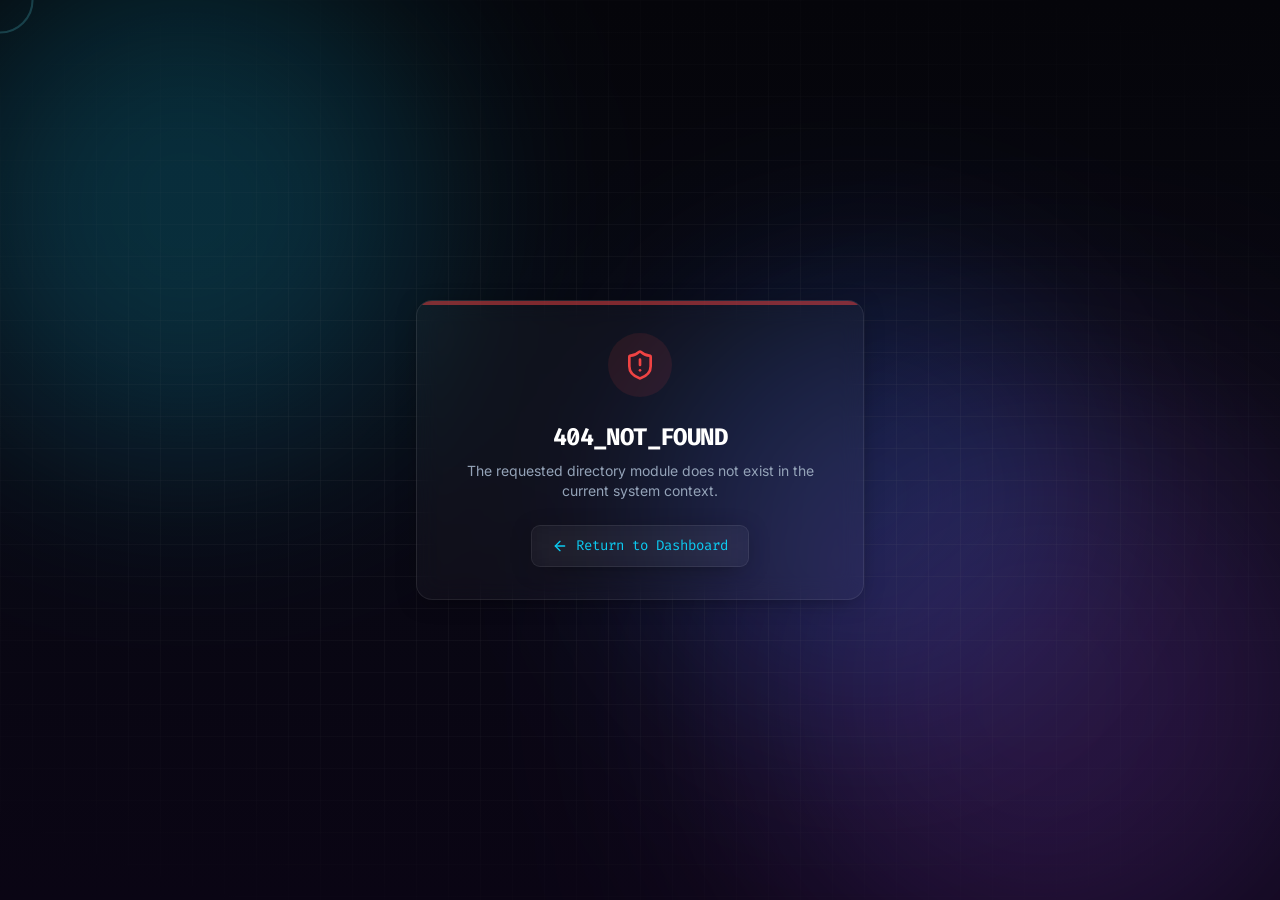
==== commit e8449067: "Updates" ====
--- a/index.html
+++ b/index.html
@@ -8,7 +8,7 @@
     <link rel="preconnect" href="https://fonts.googleapis.com">
     <link rel="preconnect" href="https://fonts.gstatic.com" crossorigin>
     <link href="https://fonts.googleapis.com/css2?family=Architects+Daughter&family=DM+Sans:ital,opsz,wght@0,9..40,100..1000;1,9..40,100..1000&family=Fira+Code:wght@300..700&family=Geist+Mono:wght@100..900&family=Geist:wght@100..900&family=IBM+Plex+Mono:ital,wght@0,100;0,200;0,300;0,400;0,500;0,600;0,700;1,100;1,200;1,300;1,400;1,500;1,600;1,700&family=IBM+Plex+Sans:ital,wght@0,100..700;1,100..700&family=Inter:ital,opsz,wght@0,14..32,100..900;1,14..32,100..900&family=JetBrains+Mono:ital,wght@0,100..800;1,100..800&family=Libre+Baskerville:ital,wght@0,400;0,700;1,400&family=Lora:ital,wght@0,400..700;1,400..700&family=Merriweather:ital,opsz,wght@0,18..144,300..900;1,18..144,300..900&family=Montserrat:ital,wght@0,100..900;1,100..900&family=Open+Sans:ital,wght@0,300..800;1,300..800&family=Outfit:wght@100..900&family=Oxanium:wght@200..800&family=Playfair+Display:ital,wght@0,400..900;1,400..900&family=Plus+Jakarta+Sans:ital,wght@0,200..800;1,200..800&family=Poppins:ital,wght@0,100;0,200;0,300;0,400;0,500;0,600;0,700;0,800;0,900;1,100;1,200;1,300;1,400;1,500;1,600;1,700;1,800;1,900&family=Roboto+Mono:ital,wght@0,100..700;1,100..700&family=Roboto:ital,wght@0,100..900;1,100..900&family=Source+Code+Pro:ital,wght@0,200..900;1,200..900&family=Source+Serif+4:ital,opsz,wght@0,8..60,200..900;1,8..60,200..900&family=Space+Grotesk:wght@300..700&family=Space+Mono:ital,wght@0,400;0,700;1,400;1,700&display=swap" rel="stylesheet">
-    <script type="module" crossorigin src="/assets/index-CiZG-yti.js"></script>
+    <script type="module" crossorigin src="/assets/index-CSnU_Nsa.js"></script>
     <link rel="stylesheet" crossorigin href="/assets/index-BHTQgOVq.css">
   </head>
   <body>
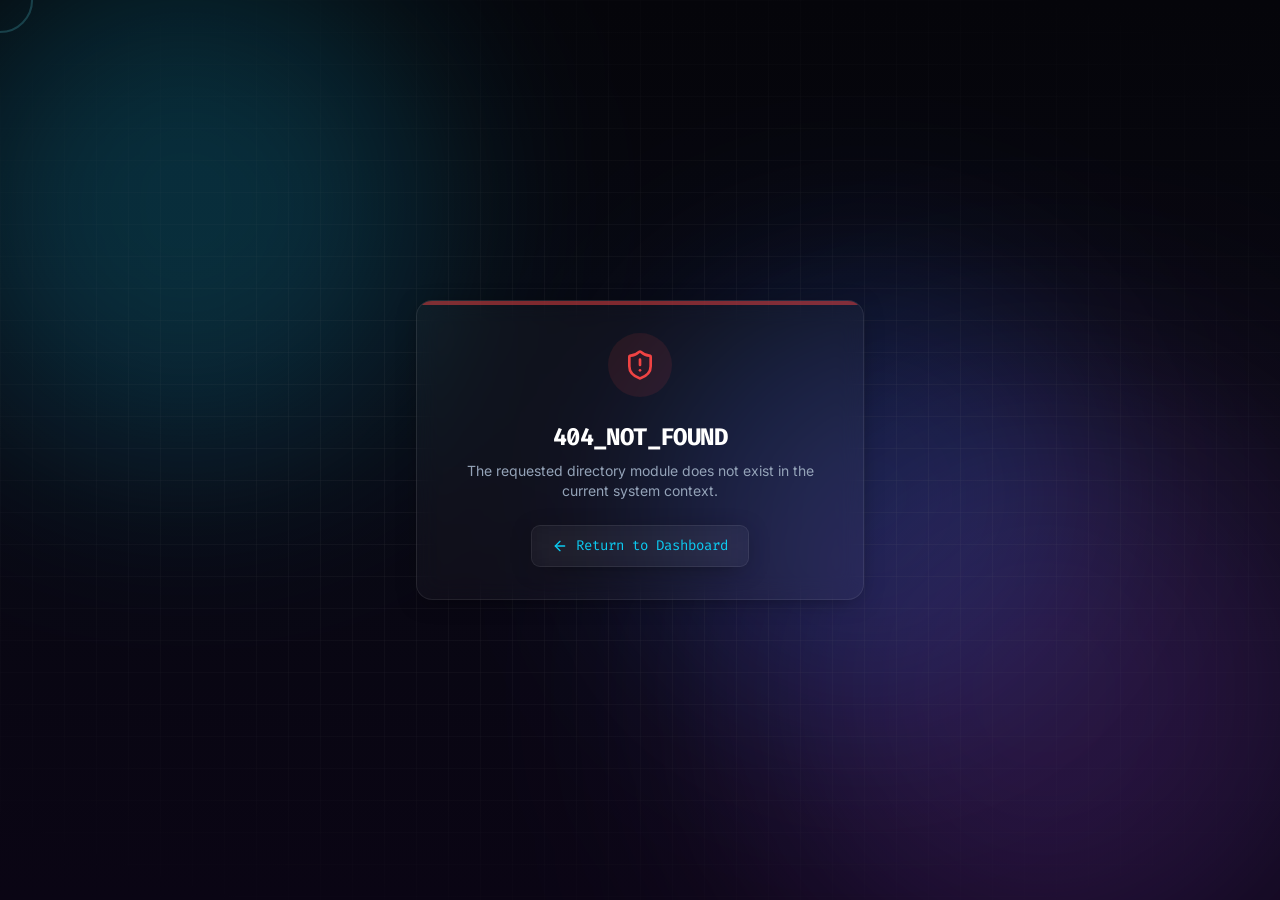
==== commit 9a157b8d: "Updates" ====
--- a/index.html
+++ b/index.html
@@ -8,8 +8,8 @@
     <link rel="preconnect" href="https://fonts.googleapis.com">
     <link rel="preconnect" href="https://fonts.gstatic.com" crossorigin>
     <link href="https://fonts.googleapis.com/css2?family=Architects+Daughter&family=DM+Sans:ital,opsz,wght@0,9..40,100..1000;1,9..40,100..1000&family=Fira+Code:wght@300..700&family=Geist+Mono:wght@100..900&family=Geist:wght@100..900&family=IBM+Plex+Mono:ital,wght@0,100;0,200;0,300;0,400;0,500;0,600;0,700;1,100;1,200;1,300;1,400;1,500;1,600;1,700&family=IBM+Plex+Sans:ital,wght@0,100..700;1,100..700&family=Inter:ital,opsz,wght@0,14..32,100..900;1,14..32,100..900&family=JetBrains+Mono:ital,wght@0,100..800;1,100..800&family=Libre+Baskerville:ital,wght@0,400;0,700;1,400&family=Lora:ital,wght@0,400..700;1,400..700&family=Merriweather:ital,opsz,wght@0,18..144,300..900;1,18..144,300..900&family=Montserrat:ital,wght@0,100..900;1,100..900&family=Open+Sans:ital,wght@0,300..800;1,300..800&family=Outfit:wght@100..900&family=Oxanium:wght@200..800&family=Playfair+Display:ital,wght@0,400..900;1,400..900&family=Plus+Jakarta+Sans:ital,wght@0,200..800;1,200..800&family=Poppins:ital,wght@0,100;0,200;0,300;0,400;0,500;0,600;0,700;0,800;0,900;1,100;1,200;1,300;1,400;1,500;1,600;1,700;1,800;1,900&family=Roboto+Mono:ital,wght@0,100..700;1,100..700&family=Roboto:ital,wght@0,100..900;1,100..900&family=Source+Code+Pro:ital,wght@0,200..900;1,200..900&family=Source+Serif+4:ital,opsz,wght@0,8..60,200..900;1,8..60,200..900&family=Space+Grotesk:wght@300..700&family=Space+Mono:ital,wght@0,400;0,700;1,400;1,700&display=swap" rel="stylesheet">
-    <script type="module" crossorigin src="/assets/index-CSnU_Nsa.js"></script>
-    <link rel="stylesheet" crossorigin href="/assets/index-BHTQgOVq.css">
+    <script type="module" crossorigin src="/assets/index-DgRoKKSY.js"></script>
+    <link rel="stylesheet" crossorigin href="/assets/index-noazN6jc.css">
   </head>
   <body>
     <div id="root"></div>
--- a/assets/index-noazN6jc.css
+++ b/assets/index-noazN6jc.css
@@ -0,0 +1 @@
+@import"https://fonts.googleapis.com/css2?family=Fira+Code:wght@300;400;500;600;700&family=Inter:wght@300;400;500;600;700;800&display=swap";*,:before,:after{--tw-border-spacing-x: 0;--tw-border-spacing-y: 0;--tw-translate-x: 0;--tw-translate-y: 0;--tw-rotate: 0;--tw-skew-x: 0;--tw-skew-y: 0;--tw-scale-x: 1;--tw-scale-y: 1;--tw-pan-x: ;--tw-pan-y: ;--tw-pinch-zoom: ;--tw-scroll-snap-strictness: proximity;--tw-gradient-from-position: ;--tw-gradient-via-position: ;--tw-gradient-to-position: ;--tw-ordinal: ;--tw-slashed-zero: ;--tw-numeric-figure: ;--tw-numeric-spacing: ;--tw-numeric-fraction: ;--tw-ring-inset: ;--tw-ring-offset-width: 0px;--tw-ring-offset-color: #fff;--tw-ring-color: rgb(59 130 246 / .5);--tw-ring-offset-shadow: 0 0 #0000;--tw-ring-shadow: 0 0 #0000;--tw-shadow: 0 0 #0000;--tw-shadow-colored: 0 0 #0000;--tw-blur: ;--tw-brightness: ;--tw-contrast: ;--tw-grayscale: ;--tw-hue-rotate: ;--tw-invert: ;--tw-saturate: ;--tw-sepia: ;--tw-drop-shadow: ;--tw-backdrop-blur: ;--tw-backdrop-brightness: ;--tw-backdrop-contrast: ;--tw-backdrop-grayscale: ;--tw-backdrop-hue-rotate: ;--tw-backdrop-invert: ;--tw-backdrop-opacity: ;--tw-backdrop-saturate: ;--tw-backdrop-sepia: ;--tw-contain-size: ;--tw-contain-layout: ;--tw-contain-paint: ;--tw-contain-style: }::backdrop{--tw-border-spacing-x: 0;--tw-border-spacing-y: 0;--tw-translate-x: 0;--tw-translate-y: 0;--tw-rotate: 0;--tw-skew-x: 0;--tw-skew-y: 0;--tw-scale-x: 1;--tw-scale-y: 1;--tw-pan-x: ;--tw-pan-y: ;--tw-pinch-zoom: ;--tw-scroll-snap-strictness: proximity;--tw-gradient-from-position: ;--tw-gradient-via-position: ;--tw-gradient-to-position: ;--tw-ordinal: ;--tw-slashed-zero: ;--tw-numeric-figure: ;--tw-numeric-spacing: ;--tw-numeric-fraction: ;--tw-ring-inset: ;--tw-ring-offset-width: 0px;--tw-ring-offset-color: #fff;--tw-ring-color: rgb(59 130 246 / .5);--tw-ring-offset-shadow: 0 0 #0000;--tw-ring-shadow: 0 0 #0000;--tw-shadow: 0 0 #0000;--tw-shadow-colored: 0 0 #0000;--tw-blur: ;--tw-brightness: ;--tw-contrast: ;--tw-grayscale: ;--tw-hue-rotate: ;--tw-invert: ;--tw-saturate: ;--tw-sepia: ;--tw-drop-shadow: ;--tw-backdrop-blur: ;--tw-backdrop-brightness: ;--tw-backdrop-contrast: ;--tw-backdrop-grayscale: ;--tw-backdrop-hue-rotate: ;--tw-backdrop-invert: ;--tw-backdrop-opacity: ;--tw-backdrop-saturate: ;--tw-backdrop-sepia: ;--tw-contain-size: ;--tw-contain-layout: ;--tw-contain-paint: ;--tw-contain-style: }*,:before,:after{box-sizing:border-box;border-width:0;border-style:solid;border-color:#e5e7eb}:before,:after{--tw-content: ""}html,:host{line-height:1.5;-webkit-text-size-adjust:100%;-moz-tab-size:4;-o-tab-size:4;tab-size:4;font-family:var(--font-sans);font-feature-settings:normal;font-variation-settings:normal;-webkit-tap-highlight-color:transparent}body{margin:0;line-height:inherit}hr{height:0;color:inherit;border-top-width:1px}abbr:where([title]){-webkit-text-decoration:underline dotted;text-decoration:underline dotted}h1,h2,h3,h4,h5,h6{font-size:inherit;font-weight:inherit}a{color:inherit;text-decoration:inherit}b,strong{font-weight:bolder}code,kbd,samp,pre{font-family:var(--font-mono);font-feature-settings:normal;font-variation-settings:normal;font-size:1em}small{font-size:80%}sub,sup{font-size:75%;line-height:0;position:relative;vertical-align:baseline}sub{bottom:-.25em}sup{top:-.5em}table{text-indent:0;border-color:inherit;border-collapse:collapse}button,input,optgroup,select,textarea{font-family:inherit;font-feature-settings:inherit;font-variation-settings:inherit;font-size:100%;font-weight:inherit;line-height:inherit;letter-spacing:inherit;color:inherit;margin:0;padding:0}button,select{text-transform:none}button,input:where([type=button]),input:where([type=reset]),input:where([type=submit]){-webkit-appearance:button;background-color:transparent;background-image:none}:-moz-focusring{outline:auto}:-moz-ui-invalid{box-shadow:none}progress{vertical-align:baseline}::-webkit-inner-spin-button,::-webkit-outer-spin-button{height:auto}[type=search]{-webkit-appearance:textfield;outline-offset:-2px}::-webkit-search-decoration{-webkit-appearance:none}::-webkit-file-upload-button{-webkit-appearance:button;font:inherit}summary{display:list-item}blockquote,dl,dd,h1,h2,h3,h4,h5,h6,hr,figure,p,pre{margin:0}fieldset{margin:0;padding:0}legend{padding:0}ol,ul,menu{list-style:none;margin:0;padding:0}dialog{padding:0}textarea{resize:vertical}input::-moz-placeholder,textarea::-moz-placeholder{opacity:1;color:#9ca3af}input::placeholder,textarea::placeholder{opacity:1;color:#9ca3af}button,[role=button]{cursor:pointer}:disabled{cursor:default}img,svg,video,canvas,audio,iframe,embed,object{display:block;vertical-align:middle}img,video{max-width:100%;height:auto}[hidden]:where(:not([hidden=until-found])){display:none}:root{--font-sans: "Inter", sans-serif;--font-mono: "Fira Code", monospace;--background: 240 10% 4%;--foreground: 210 40% 98%;--card: 240 10% 6%;--card-foreground: 210 40% 98%;--popover: 240 10% 4%;--popover-foreground: 210 40% 98%;--primary: 190 90% 50%;--primary-foreground: 240 10% 4%;--secondary: 240 10% 12%;--secondary-foreground: 210 40% 98%;--muted: 240 10% 12%;--muted-foreground: 215 20% 65%;--accent: 270 80% 60%;--accent-foreground: 210 40% 98%;--destructive: 0 84% 60%;--destructive-foreground: 210 40% 98%;--border: 240 10% 15%;--input: 240 10% 15%;--ring: 190 90% 50%;--radius: .75rem}body{--tw-bg-opacity: 1;background-color:hsl(var(--background) / var(--tw-bg-opacity, 1));--tw-text-opacity: 1;color:hsl(var(--foreground) / var(--tw-text-opacity, 1));-webkit-font-smoothing:antialiased;-moz-osx-font-smoothing:grayscale}body *::-moz-selection{background-color:hsl(var(--primary) / .3);--tw-text-opacity: 1;color:hsl(var(--primary) / var(--tw-text-opacity, 1))}body *::selection{background-color:hsl(var(--primary) / .3);--tw-text-opacity: 1;color:hsl(var(--primary) / var(--tw-text-opacity, 1))}body::-moz-selection{background-color:hsl(var(--primary) / .3);--tw-text-opacity: 1;color:hsl(var(--primary) / var(--tw-text-opacity, 1))}body::selection{background-color:hsl(var(--primary) / .3);--tw-text-opacity: 1;color:hsl(var(--primary) / var(--tw-text-opacity, 1))}body{font-family:var(--font-sans)}h1,h2,h3,h4,h5,h6{font-weight:600;letter-spacing:-.025em}.container{width:100%}@media(min-width:640px){.container{max-width:640px}}@media(min-width:768px){.container{max-width:768px}}@media(min-width:1024px){.container{max-width:1024px}}@media(min-width:1280px){.container{max-width:1280px}}@media(min-width:1536px){.container{max-width:1536px}}.sr-only{position:absolute;width:1px;height:1px;padding:0;margin:-1px;overflow:hidden;clip:rect(0,0,0,0);white-space:nowrap;border-width:0}.pointer-events-none{pointer-events:none}.pointer-events-auto{pointer-events:auto}.visible{visibility:visible}.invisible{visibility:hidden}.fixed{position:fixed}.absolute{position:absolute}.relative{position:relative}.-inset-0\.5{inset:-.125rem}.inset-0{inset:0}.inset-x-0{left:0;right:0}.inset-y-0{top:0;bottom:0}.-bottom-12{bottom:-3rem}.-left-12{left:-3rem}.-right-12{right:-3rem}.-top-12{top:-3rem}.bottom-0{bottom:0}.bottom-1{bottom:.25rem}.bottom-\[-10\%\]{bottom:-10%}.left-0{left:0}.left-1{left:.25rem}.left-1\/2{left:50%}.left-2{left:.5rem}.left-4{left:1rem}.left-\[-5\%\]{left:-5%}.left-\[50\%\]{left:50%}.right-0{right:0}.right-1{right:.25rem}.right-2{right:.5rem}.right-3{right:.75rem}.right-4{right:1rem}.right-\[-5\%\]{right:-5%}.top-0{top:0}.top-1{top:.25rem}.top-1\.5{top:.375rem}.top-1\/2{top:50%}.top-2{top:.5rem}.top-3{top:.75rem}.top-3\.5{top:.875rem}.top-4{top:1rem}.top-\[-5\%\]{top:-5%}.top-\[1px\]{top:1px}.top-\[30\%\]{top:30%}.top-\[50\%\]{top:50%}.top-\[60\%\]{top:60%}.top-full{top:100%}.z-10{z-index:10}.z-20{z-index:20}.z-50{z-index:50}.z-\[-1\]{z-index:-1}.z-\[100\]{z-index:100}.z-\[1\]{z-index:1}.-mx-1{margin-left:-.25rem;margin-right:-.25rem}.mx-2{margin-left:.5rem;margin-right:.5rem}.mx-3\.5{margin-left:.875rem;margin-right:.875rem}.mx-auto{margin-left:auto;margin-right:auto}.my-0\.5{margin-top:.125rem;margin-bottom:.125rem}.my-1{margin-top:.25rem;margin-bottom:.25rem}.-ml-4{margin-left:-1rem}.-mt-4{margin-top:-1rem}.mb-1{margin-bottom:.25rem}.mb-10{margin-bottom:2.5rem}.mb-12{margin-bottom:3rem}.mb-2{margin-bottom:.5rem}.mb-4{margin-bottom:1rem}.mb-6{margin-bottom:1.5rem}.mb-8{margin-bottom:2rem}.ml-1{margin-left:.25rem}.ml-2{margin-left:.5rem}.ml-auto{margin-left:auto}.mr-2{margin-right:.5rem}.mt-0\.5{margin-top:.125rem}.mt-1{margin-top:.25rem}.mt-1\.5{margin-top:.375rem}.mt-2{margin-top:.5rem}.mt-24{margin-top:6rem}.mt-4{margin-top:1rem}.mt-6{margin-top:1.5rem}.mt-8{margin-top:2rem}.mt-auto{margin-top:auto}.block{display:block}.inline-block{display:inline-block}.flex{display:flex}.inline-flex{display:inline-flex}.table{display:table}.grid{display:grid}.hidden{display:none}.aspect-square{aspect-ratio:1 / 1}.aspect-video{aspect-ratio:16 / 9}.size-4{width:1rem;height:1rem}.h-0{height:0px}.h-1{height:.25rem}.h-1\.5{height:.375rem}.h-10{height:2.5rem}.h-11{height:2.75rem}.h-12{height:3rem}.h-16{height:4rem}.h-2{height:.5rem}.h-2\.5{height:.625rem}.h-28{height:7rem}.h-3{height:.75rem}.h-3\.5{height:.875rem}.h-4{height:1rem}.h-48{height:12rem}.h-5{height:1.25rem}.h-6{height:1.5rem}.h-7{height:1.75rem}.h-8{height:2rem}.h-9{height:2.25rem}.h-\[1px\]{height:1px}.h-\[450px\]{height:450px}.h-\[500px\]{height:500px}.h-\[600px\]{height:600px}.h-\[var\(--radix-navigation-menu-viewport-height\)\]{height:var(--radix-navigation-menu-viewport-height)}.h-\[var\(--radix-select-trigger-height\)\]{height:var(--radix-select-trigger-height)}.h-auto{height:auto}.h-full{height:100%}.h-px{height:1px}.h-svh{height:100svh}.max-h-\[--radix-context-menu-content-available-height\]{max-height:var(--radix-context-menu-content-available-height)}.max-h-\[--radix-select-content-available-height\]{max-height:var(--radix-select-content-available-height)}.max-h-\[300px\]{max-height:300px}.max-h-\[90vh\]{max-height:90vh}.max-h-\[92\%\]{max-height:92%}.max-h-\[var\(--radix-dropdown-menu-content-available-height\)\]{max-height:var(--radix-dropdown-menu-content-available-height)}.max-h-screen{max-height:100vh}.min-h-0{min-height:0px}.min-h-10{min-height:2.5rem}.min-h-8{min-height:2rem}.min-h-9{min-height:2.25rem}.min-h-\[80px\]{min-height:80px}.min-h-screen{min-height:100vh}.min-h-svh{min-height:100svh}.w-0{width:0px}.w-1{width:.25rem}.w-10{width:2.5rem}.w-11{width:2.75rem}.w-12{width:3rem}.w-16{width:4rem}.w-2{width:.5rem}.w-2\.5{width:.625rem}.w-28{width:7rem}.w-3{width:.75rem}.w-3\.5{width:.875rem}.w-3\/4{width:75%}.w-32{width:8rem}.w-4{width:1rem}.w-48{width:12rem}.w-5{width:1.25rem}.w-6{width:1.5rem}.w-64{width:16rem}.w-7{width:1.75rem}.w-72{width:18rem}.w-8{width:2rem}.w-9{width:2.25rem}.w-\[100px\]{width:100px}.w-\[1px\]{width:1px}.w-\[450px\]{width:450px}.w-\[500px\]{width:500px}.w-\[600px\]{width:600px}.w-\[var\(--sidebar-width\)\]{width:var(--sidebar-width)}.w-auto{width:auto}.w-fit{width:-moz-fit-content;width:fit-content}.w-full{width:100%}.w-max{width:-moz-max-content;width:max-content}.w-px{width:1px}.min-w-0{min-width:0px}.min-w-10{min-width:2.5rem}.min-w-11{min-width:2.75rem}.min-w-5{min-width:1.25rem}.min-w-9{min-width:2.25rem}.min-w-\[12rem\]{min-width:12rem}.min-w-\[8rem\]{min-width:8rem}.min-w-\[var\(--radix-select-trigger-width\)\]{min-width:var(--radix-select-trigger-width)}.max-w-2xl{max-width:42rem}.max-w-3xl{max-width:48rem}.max-w-4xl{max-width:56rem}.max-w-6xl{max-width:72rem}.max-w-\[92\%\]{max-width:92%}.max-w-\[var\(--skeleton-width\)\]{max-width:var(--skeleton-width)}.max-w-lg{max-width:32rem}.max-w-max{max-width:-moz-max-content;max-width:max-content}.max-w-md{max-width:28rem}.max-w-sm{max-width:24rem}.max-w-xs{max-width:20rem}.flex-1{flex:1 1 0%}.flex-shrink-0,.shrink-0{flex-shrink:0}.grow{flex-grow:1}.grow-0{flex-grow:0}.basis-full{flex-basis:100%}.caption-bottom{caption-side:bottom}.border-collapse{border-collapse:collapse}.origin-\[--radix-context-menu-content-transform-origin\]{transform-origin:var(--radix-context-menu-content-transform-origin)}.origin-\[--radix-dropdown-menu-content-transform-origin\]{transform-origin:var(--radix-dropdown-menu-content-transform-origin)}.origin-\[--radix-hover-card-content-transform-origin\]{transform-origin:var(--radix-hover-card-content-transform-origin)}.origin-\[--radix-menubar-content-transform-origin\]{transform-origin:var(--radix-menubar-content-transform-origin)}.origin-\[--radix-popover-content-transform-origin\]{transform-origin:var(--radix-popover-content-transform-origin)}.origin-\[--radix-select-content-transform-origin\]{transform-origin:var(--radix-select-content-transform-origin)}.origin-\[--radix-tooltip-content-transform-origin\]{transform-origin:var(--radix-tooltip-content-transform-origin)}.-translate-x-1\/2{--tw-translate-x: -50%;transform:translate(var(--tw-translate-x),var(--tw-translate-y)) rotate(var(--tw-rotate)) skew(var(--tw-skew-x)) skewY(var(--tw-skew-y)) scaleX(var(--tw-scale-x)) scaleY(var(--tw-scale-y))}.-translate-x-px{--tw-translate-x: -1px;transform:translate(var(--tw-translate-x),var(--tw-translate-y)) rotate(var(--tw-rotate)) skew(var(--tw-skew-x)) skewY(var(--tw-skew-y)) scaleX(var(--tw-scale-x)) scaleY(var(--tw-scale-y))}.-translate-y-1\/2{--tw-translate-y: -50%;transform:translate(var(--tw-translate-x),var(--tw-translate-y)) rotate(var(--tw-rotate)) skew(var(--tw-skew-x)) skewY(var(--tw-skew-y)) scaleX(var(--tw-scale-x)) scaleY(var(--tw-scale-y))}.translate-x-\[-50\%\]{--tw-translate-x: -50%;transform:translate(var(--tw-translate-x),var(--tw-translate-y)) rotate(var(--tw-rotate)) skew(var(--tw-skew-x)) skewY(var(--tw-skew-y)) scaleX(var(--tw-scale-x)) scaleY(var(--tw-scale-y))}.translate-x-px{--tw-translate-x: 1px;transform:translate(var(--tw-translate-x),var(--tw-translate-y)) rotate(var(--tw-rotate)) skew(var(--tw-skew-x)) skewY(var(--tw-skew-y)) scaleX(var(--tw-scale-x)) scaleY(var(--tw-scale-y))}.translate-y-2{--tw-translate-y: .5rem;transform:translate(var(--tw-translate-x),var(--tw-translate-y)) rotate(var(--tw-rotate)) skew(var(--tw-skew-x)) skewY(var(--tw-skew-y)) scaleX(var(--tw-scale-x)) scaleY(var(--tw-scale-y))}.translate-y-\[-50\%\]{--tw-translate-y: -50%;transform:translate(var(--tw-translate-x),var(--tw-translate-y)) rotate(var(--tw-rotate)) skew(var(--tw-skew-x)) skewY(var(--tw-skew-y)) scaleX(var(--tw-scale-x)) scaleY(var(--tw-scale-y))}.rotate-45{--tw-rotate: 45deg;transform:translate(var(--tw-translate-x),var(--tw-translate-y)) rotate(var(--tw-rotate)) skew(var(--tw-skew-x)) skewY(var(--tw-skew-y)) scaleX(var(--tw-scale-x)) scaleY(var(--tw-scale-y))}.rotate-90{--tw-rotate: 90deg;transform:translate(var(--tw-translate-x),var(--tw-translate-y)) rotate(var(--tw-rotate)) skew(var(--tw-skew-x)) skewY(var(--tw-skew-y)) scaleX(var(--tw-scale-x)) scaleY(var(--tw-scale-y))}.transform{transform:translate(var(--tw-translate-x),var(--tw-translate-y)) rotate(var(--tw-rotate)) skew(var(--tw-skew-x)) skewY(var(--tw-skew-y)) scaleX(var(--tw-scale-x)) scaleY(var(--tw-scale-y))}@keyframes blob{0%{transform:translate(0) scale(1)}33%{transform:translate(30px,-50px) scale(1.1)}66%{transform:translate(-20px,20px) scale(.9)}to{transform:translate(0) scale(1)}}.animate-blob{animation:blob 12s infinite cubic-bezier(.4,0,.2,1)}@keyframes grid{0%{transform:translateY(0)}to{transform:translateY(32px)}}.animate-grid{animation:grid 20s linear infinite}@keyframes ping{75%,to{transform:scale(2);opacity:0}}.animate-ping{animation:ping 1s cubic-bezier(0,0,.2,1) infinite}@keyframes pulse{50%{opacity:.5}}.animate-pulse{animation:pulse 2s cubic-bezier(.4,0,.6,1) infinite}@keyframes spin{to{transform:rotate(360deg)}}.animate-spin{animation:spin 1s linear infinite}.cursor-default{cursor:default}.cursor-pointer{cursor:pointer}.cursor-zoom-in{cursor:zoom-in}.cursor-zoom-out{cursor:zoom-out}.touch-none{touch-action:none}.select-none{-webkit-user-select:none;-moz-user-select:none;user-select:none}.list-none{list-style-type:none}.grid-cols-1{grid-template-columns:repeat(1,minmax(0,1fr))}.grid-cols-2{grid-template-columns:repeat(2,minmax(0,1fr))}.flex-row{flex-direction:row}.flex-col{flex-direction:column}.flex-col-reverse{flex-direction:column-reverse}.flex-wrap{flex-wrap:wrap}.items-start{align-items:flex-start}.items-end{align-items:flex-end}.items-center{align-items:center}.items-stretch{align-items:stretch}.justify-end{justify-content:flex-end}.justify-center{justify-content:center}.justify-between{justify-content:space-between}.gap-1{gap:.25rem}.gap-1\.5{gap:.375rem}.gap-2{gap:.5rem}.gap-3{gap:.75rem}.gap-4{gap:1rem}.gap-6{gap:1.5rem}.space-x-1>:not([hidden])~:not([hidden]){--tw-space-x-reverse: 0;margin-right:calc(.25rem * var(--tw-space-x-reverse));margin-left:calc(.25rem * calc(1 - var(--tw-space-x-reverse)))}.space-x-4>:not([hidden])~:not([hidden]){--tw-space-x-reverse: 0;margin-right:calc(1rem * var(--tw-space-x-reverse));margin-left:calc(1rem * calc(1 - var(--tw-space-x-reverse)))}.space-y-1>:not([hidden])~:not([hidden]){--tw-space-y-reverse: 0;margin-top:calc(.25rem * calc(1 - var(--tw-space-y-reverse)));margin-bottom:calc(.25rem * var(--tw-space-y-reverse))}.space-y-1\.5>:not([hidden])~:not([hidden]){--tw-space-y-reverse: 0;margin-top:calc(.375rem * calc(1 - var(--tw-space-y-reverse)));margin-bottom:calc(.375rem * var(--tw-space-y-reverse))}.space-y-2>:not([hidden])~:not([hidden]){--tw-space-y-reverse: 0;margin-top:calc(.5rem * calc(1 - var(--tw-space-y-reverse)));margin-bottom:calc(.5rem * var(--tw-space-y-reverse))}.space-y-3>:not([hidden])~:not([hidden]){--tw-space-y-reverse: 0;margin-top:calc(.75rem * calc(1 - var(--tw-space-y-reverse)));margin-bottom:calc(.75rem * var(--tw-space-y-reverse))}.space-y-4>:not([hidden])~:not([hidden]){--tw-space-y-reverse: 0;margin-top:calc(1rem * calc(1 - var(--tw-space-y-reverse)));margin-bottom:calc(1rem * var(--tw-space-y-reverse))}.space-y-6>:not([hidden])~:not([hidden]){--tw-space-y-reverse: 0;margin-top:calc(1.5rem * calc(1 - var(--tw-space-y-reverse)));margin-bottom:calc(1.5rem * var(--tw-space-y-reverse))}.self-start{align-self:flex-start}.overflow-auto{overflow:auto}.overflow-hidden{overflow:hidden}.overflow-x-auto{overflow-x:auto}.overflow-y-auto{overflow-y:auto}.overflow-x-hidden{overflow-x:hidden}.truncate{overflow:hidden;text-overflow:ellipsis;white-space:nowrap}.whitespace-nowrap{white-space:nowrap}.whitespace-pre-wrap{white-space:pre-wrap}.break-words{overflow-wrap:break-word}.rounded{border-radius:.25rem}.rounded-2xl{border-radius:1rem}.rounded-\[2px\]{border-radius:2px}.rounded-\[inherit\]{border-radius:inherit}.rounded-full{border-radius:9999px}.rounded-lg{border-radius:.5625rem}.rounded-md{border-radius:.375rem}.rounded-sm{border-radius:.1875rem}.rounded-xl{border-radius:.75rem}.rounded-t-\[10px\]{border-top-left-radius:10px;border-top-right-radius:10px}.rounded-tl-sm{border-top-left-radius:.1875rem}.border{border-width:1px}.border-2{border-width:2px}.border-\[1\.5px\]{border-width:1.5px}.border-y{border-top-width:1px;border-bottom-width:1px}.border-b{border-bottom-width:1px}.border-l{border-left-width:1px}.border-r{border-right-width:1px}.border-t{border-top-width:1px}.border-dashed{border-style:dashed}.border-\[--color-border\]{border-color:var(--color-border)}.border-amber-500\/30{border-color:#f59e0b4d}.border-blue-500\/30{border-color:#3b82f64d}.border-border\/50{border-color:hsl(var(--border) / .5)}.border-card-border{--tw-border-opacity: 1;border-color:hsl(var(--card-border) / var(--tw-border-opacity, 1))}.border-cyan-300\/20{border-color:#67e8f933}.border-destructive{--tw-border-opacity: 1;border-color:hsl(var(--destructive) / var(--tw-border-opacity, 1))}.border-destructive-border{border-color:var(--destructive-border)}.border-destructive\/20{border-color:hsl(var(--destructive) / .2)}.border-destructive\/30{border-color:hsl(var(--destructive) / .3)}.border-destructive\/50{border-color:hsl(var(--destructive) / .5)}.border-green-500\/30{border-color:#22c55e4d}.border-input{--tw-border-opacity: 1;border-color:hsl(var(--input) / var(--tw-border-opacity, 1))}.border-primary{--tw-border-opacity: 1;border-color:hsl(var(--primary) / var(--tw-border-opacity, 1))}.border-primary-border{border-color:var(--primary-border)}.border-primary\/20{border-color:hsl(var(--primary) / .2)}.border-primary\/30{border-color:hsl(var(--primary) / .3)}.border-primary\/50{border-color:hsl(var(--primary) / .5)}.border-secondary-border{border-color:var(--secondary-border)}.border-sidebar-border{--tw-border-opacity: 1;border-color:hsl(var(--sidebar-border) / var(--tw-border-opacity, 1))}.border-transparent{border-color:transparent}.border-white\/10{border-color:#ffffff1a}.border-white\/20{border-color:#fff3}.border-white\/5{border-color:#ffffff0d}.border-l-transparent{border-left-color:transparent}.border-t-transparent{border-top-color:transparent}.bg-\[\#05050A\]{--tw-bg-opacity: 1;background-color:rgb(5 5 10 / var(--tw-bg-opacity, 1))}.bg-\[--color-bg\]{background-color:var(--color-bg)}.bg-accent{--tw-bg-opacity: 1;background-color:hsl(var(--accent) / var(--tw-bg-opacity, 1))}.bg-accent\/20{background-color:hsl(var(--accent) / .2)}.bg-amber-500\/20{background-color:#f59e0b33}.bg-background{--tw-bg-opacity: 1;background-color:hsl(var(--background) / var(--tw-bg-opacity, 1))}.bg-black\/0{background-color:#0000}.bg-black\/20{background-color:#0003}.bg-black\/30{background-color:#0000004d}.bg-black\/60{background-color:#0009}.bg-black\/70{background-color:#000000b3}.bg-black\/80{background-color:#000c}.bg-blue-500\/20{background-color:#3b82f633}.bg-blue-600\/20{background-color:#2563eb33}.bg-border{--tw-bg-opacity: 1;background-color:hsl(var(--border) / var(--tw-bg-opacity, 1))}.bg-card{--tw-bg-opacity: 1;background-color:hsl(var(--card) / var(--tw-bg-opacity, 1))}.bg-destructive{--tw-bg-opacity: 1;background-color:hsl(var(--destructive) / var(--tw-bg-opacity, 1))}.bg-destructive\/10{background-color:hsl(var(--destructive) / .1)}.bg-destructive\/50{background-color:hsl(var(--destructive) / .5)}.bg-foreground{--tw-bg-opacity: 1;background-color:hsl(var(--foreground) / var(--tw-bg-opacity, 1))}.bg-green-400{--tw-bg-opacity: 1;background-color:rgb(74 222 128 / var(--tw-bg-opacity, 1))}.bg-green-500{--tw-bg-opacity: 1;background-color:rgb(34 197 94 / var(--tw-bg-opacity, 1))}.bg-green-500\/20{background-color:#22c55e33}.bg-green-500\/90{background-color:#22c55ee6}.bg-muted{--tw-bg-opacity: 1;background-color:hsl(var(--muted) / var(--tw-bg-opacity, 1))}.bg-muted\/50{background-color:hsl(var(--muted) / .5)}.bg-neutral-900\/50{background-color:#17171780}.bg-neutral-900\/95{background-color:#171717f2}.bg-popover{--tw-bg-opacity: 1;background-color:hsl(var(--popover) / var(--tw-bg-opacity, 1))}.bg-primary{--tw-bg-opacity: 1;background-color:hsl(var(--primary) / var(--tw-bg-opacity, 1))}.bg-primary\/10{background-color:hsl(var(--primary) / .1)}.bg-primary\/20{background-color:hsl(var(--primary) / .2)}.bg-primary\/40{background-color:hsl(var(--primary) / .4)}.bg-primary\/5{background-color:hsl(var(--primary) / .05)}.bg-primary\/70{background-color:hsl(var(--primary) / .7)}.bg-red-500\/90{background-color:#ef4444e6}.bg-secondary{--tw-bg-opacity: 1;background-color:hsl(var(--secondary) / var(--tw-bg-opacity, 1))}.bg-sidebar{--tw-bg-opacity: 1;background-color:hsl(var(--sidebar) / var(--tw-bg-opacity, 1))}.bg-sidebar-border{--tw-bg-opacity: 1;background-color:hsl(var(--sidebar-border) / var(--tw-bg-opacity, 1))}.bg-transparent{background-color:transparent}.bg-white\/30{background-color:#ffffff4d}.bg-white\/5{background-color:#ffffff0d}.bg-yellow-500\/20{background-color:#eab30833}.bg-\[linear-gradient\(rgba\(18\,16\,16\,0\)_50\%\,rgba\(0\,0\,0\,0\.25\)_50\%\)\,linear-gradient\(90deg\,rgba\(255\,0\,0\,0\.06\)\,rgba\(0\,255\,0\,0\.02\)\,rgba\(0\,0\,255\,0\.06\)\)\]{background-image:linear-gradient(#12101000 50%,#00000040 50%),linear-gradient(90deg,#ff00000f,#00ff0005,#0000ff0f)}.bg-gradient-to-b{background-image:linear-gradient(to bottom,var(--tw-gradient-stops))}.bg-gradient-to-r{background-image:linear-gradient(to right,var(--tw-gradient-stops))}.bg-gradient-to-t{background-image:linear-gradient(to top,var(--tw-gradient-stops))}.from-\[\#05050A\]{--tw-gradient-from: #05050A var(--tw-gradient-from-position);--tw-gradient-to: rgb(5 5 10 / 0) var(--tw-gradient-to-position);--tw-gradient-stops: var(--tw-gradient-from), var(--tw-gradient-to)}.from-background\/80{--tw-gradient-from: hsl(var(--background) / .8) var(--tw-gradient-from-position);--tw-gradient-to: hsl(var(--background) / 0) var(--tw-gradient-to-position);--tw-gradient-stops: var(--tw-gradient-from), var(--tw-gradient-to)}.from-primary{--tw-gradient-from: hsl(var(--primary) / 1) var(--tw-gradient-from-position);--tw-gradient-to: hsl(var(--primary) / 0) var(--tw-gradient-to-position);--tw-gradient-stops: var(--tw-gradient-from), var(--tw-gradient-to)}.from-primary\/0{--tw-gradient-from: hsl(var(--primary) / 0) var(--tw-gradient-from-position);--tw-gradient-to: hsl(var(--primary) / 0) var(--tw-gradient-to-position);--tw-gradient-stops: var(--tw-gradient-from), var(--tw-gradient-to)}.from-primary\/10{--tw-gradient-from: hsl(var(--primary) / .1) var(--tw-gradient-from-position);--tw-gradient-to: hsl(var(--primary) / 0) var(--tw-gradient-to-position);--tw-gradient-stops: var(--tw-gradient-from), var(--tw-gradient-to)}.from-primary\/20{--tw-gradient-from: hsl(var(--primary) / .2) var(--tw-gradient-from-position);--tw-gradient-to: hsl(var(--primary) / 0) var(--tw-gradient-to-position);--tw-gradient-stops: var(--tw-gradient-from), var(--tw-gradient-to)}.from-primary\/40{--tw-gradient-from: hsl(var(--primary) / .4) var(--tw-gradient-from-position);--tw-gradient-to: hsl(var(--primary) / 0) var(--tw-gradient-to-position);--tw-gradient-stops: var(--tw-gradient-from), var(--tw-gradient-to)}.via-\[\#080812\]{--tw-gradient-to: rgb(8 8 18 / 0) var(--tw-gradient-to-position);--tw-gradient-stops: var(--tw-gradient-from), #080812 var(--tw-gradient-via-position), var(--tw-gradient-to)}.via-accent\/20{--tw-gradient-to: hsl(var(--accent) / 0) var(--tw-gradient-to-position);--tw-gradient-stops: var(--tw-gradient-from), hsl(var(--accent) / .2) var(--tw-gradient-via-position), var(--tw-gradient-to)}.via-primary\/0{--tw-gradient-to: hsl(var(--primary) / 0) var(--tw-gradient-to-position);--tw-gradient-stops: var(--tw-gradient-from), hsl(var(--primary) / 0) var(--tw-gradient-via-position), var(--tw-gradient-to)}.to-\[\#0A0514\]{--tw-gradient-to: #0A0514 var(--tw-gradient-to-position)}.to-accent{--tw-gradient-to: hsl(var(--accent) / 1) var(--tw-gradient-to-position)}.to-accent\/10{--tw-gradient-to: hsl(var(--accent) / .1) var(--tw-gradient-to-position)}.to-accent\/20{--tw-gradient-to: hsl(var(--accent) / .2) var(--tw-gradient-to-position)}.to-accent\/40{--tw-gradient-to: hsl(var(--accent) / .4) var(--tw-gradient-to-position)}.to-primary\/0{--tw-gradient-to: hsl(var(--primary) / 0) var(--tw-gradient-to-position)}.to-primary\/20{--tw-gradient-to: hsl(var(--primary) / .2) var(--tw-gradient-to-position)}.to-transparent{--tw-gradient-to: transparent var(--tw-gradient-to-position)}.bg-\[length\:100\%_4px\,3px_100\%\]{background-size:100% 4px,3px 100%}.fill-current{fill:currentColor}.object-contain{-o-object-fit:contain;object-fit:contain}.object-cover{-o-object-fit:cover;object-fit:cover}.object-center{-o-object-position:center;object-position:center}.p-0{padding:0}.p-1{padding:.25rem}.p-2{padding:.5rem}.p-2\.5{padding:.625rem}.p-3{padding:.75rem}.p-4{padding:1rem}.p-5{padding:1.25rem}.p-6{padding:1.5rem}.p-8{padding:2rem}.p-\[1px\]{padding:1px}.px-1{padding-left:.25rem;padding-right:.25rem}.px-2{padding-left:.5rem;padding-right:.5rem}.px-2\.5{padding-left:.625rem;padding-right:.625rem}.px-3{padding-left:.75rem;padding-right:.75rem}.px-4{padding-left:1rem;padding-right:1rem}.px-5{padding-left:1.25rem;padding-right:1.25rem}.px-6{padding-left:1.5rem;padding-right:1.5rem}.px-8{padding-left:2rem;padding-right:2rem}.py-0\.5{padding-top:.125rem;padding-bottom:.125rem}.py-1{padding-top:.25rem;padding-bottom:.25rem}.py-1\.5{padding-top:.375rem;padding-bottom:.375rem}.py-12{padding-top:3rem;padding-bottom:3rem}.py-2{padding-top:.5rem;padding-bottom:.5rem}.py-2\.5{padding-top:.625rem;padding-bottom:.625rem}.py-20{padding-top:5rem;padding-bottom:5rem}.py-3{padding-top:.75rem;padding-bottom:.75rem}.py-4{padding-top:1rem;padding-bottom:1rem}.py-6{padding-top:1.5rem;padding-bottom:1.5rem}.py-8{padding-top:2rem;padding-bottom:2rem}.pb-20{padding-bottom:5rem}.pb-3{padding-bottom:.75rem}.pb-4{padding-bottom:1rem}.pb-5{padding-bottom:1.25rem}.pl-2\.5{padding-left:.625rem}.pl-4{padding-left:1rem}.pl-8{padding-left:2rem}.pr-2{padding-right:.5rem}.pr-2\.5{padding-right:.625rem}.pr-8{padding-right:2rem}.pt-0{padding-top:0}.pt-1{padding-top:.25rem}.pt-16{padding-top:4rem}.pt-2{padding-top:.5rem}.pt-3{padding-top:.75rem}.pt-4{padding-top:1rem}.pt-6{padding-top:1.5rem}.text-left{text-align:left}.text-center{text-align:center}.text-right{text-align:right}.align-middle{vertical-align:middle}.text-2xl{font-size:1.5rem;line-height:2rem}.text-3xl{font-size:1.875rem;line-height:2.25rem}.text-4xl{font-size:2.25rem;line-height:2.5rem}.text-\[0\.8rem\]{font-size:.8rem}.text-\[10px\]{font-size:10px}.text-base{font-size:1rem;line-height:1.5rem}.text-lg{font-size:1.125rem;line-height:1.75rem}.text-sm{font-size:.875rem;line-height:1.25rem}.text-xl{font-size:1.25rem;line-height:1.75rem}.text-xs{font-size:.75rem;line-height:1rem}.font-bold{font-weight:700}.font-medium{font-weight:500}.font-normal{font-weight:400}.font-semibold{font-weight:600}.uppercase{text-transform:uppercase}.tabular-nums{--tw-numeric-spacing: tabular-nums;font-variant-numeric:var(--tw-ordinal) var(--tw-slashed-zero) var(--tw-numeric-figure) var(--tw-numeric-spacing) var(--tw-numeric-fraction)}.leading-6{line-height:1.5rem}.leading-none{line-height:1}.leading-relaxed{line-height:1.625}.tracking-\[0\.2em\]{letter-spacing:.2em}.tracking-tight{letter-spacing:-.025em}.tracking-wide{letter-spacing:.025em}.tracking-wider{letter-spacing:.05em}.tracking-widest{letter-spacing:.1em}.text-accent-foreground{--tw-text-opacity: 1;color:hsl(var(--accent-foreground) / var(--tw-text-opacity, 1))}.text-amber-400{--tw-text-opacity: 1;color:rgb(251 191 36 / var(--tw-text-opacity, 1))}.text-blue-400{--tw-text-opacity: 1;color:rgb(96 165 250 / var(--tw-text-opacity, 1))}.text-card-foreground{--tw-text-opacity: 1;color:hsl(var(--card-foreground) / var(--tw-text-opacity, 1))}.text-current{color:currentColor}.text-destructive{--tw-text-opacity: 1;color:hsl(var(--destructive) / var(--tw-text-opacity, 1))}.text-destructive-foreground{--tw-text-opacity: 1;color:hsl(var(--destructive-foreground) / var(--tw-text-opacity, 1))}.text-foreground{--tw-text-opacity: 1;color:hsl(var(--foreground) / var(--tw-text-opacity, 1))}.text-foreground\/50{color:hsl(var(--foreground) / .5)}.text-green-400{--tw-text-opacity: 1;color:rgb(74 222 128 / var(--tw-text-opacity, 1))}.text-green-400\/90{color:#4ade80e6}.text-muted-foreground{--tw-text-opacity: 1;color:hsl(var(--muted-foreground) / var(--tw-text-opacity, 1))}.text-popover-foreground{--tw-text-opacity: 1;color:hsl(var(--popover-foreground) / var(--tw-text-opacity, 1))}.text-primary{--tw-text-opacity: 1;color:hsl(var(--primary) / var(--tw-text-opacity, 1))}.text-primary-foreground{--tw-text-opacity: 1;color:hsl(var(--primary-foreground) / var(--tw-text-opacity, 1))}.text-primary\/70{color:hsl(var(--primary) / .7)}.text-primary\/80{color:hsl(var(--primary) / .8)}.text-red-400{--tw-text-opacity: 1;color:rgb(248 113 113 / var(--tw-text-opacity, 1))}.text-red-500{--tw-text-opacity: 1;color:rgb(239 68 68 / var(--tw-text-opacity, 1))}.text-secondary-foreground{--tw-text-opacity: 1;color:hsl(var(--secondary-foreground) / var(--tw-text-opacity, 1))}.text-sidebar-foreground{--tw-text-opacity: 1;color:hsl(var(--sidebar-foreground) / var(--tw-text-opacity, 1))}.text-sidebar-foreground\/70{color:hsl(var(--sidebar-foreground) / .7)}.text-slate-200{--tw-text-opacity: 1;color:rgb(226 232 240 / var(--tw-text-opacity, 1))}.text-white{--tw-text-opacity: 1;color:rgb(255 255 255 / var(--tw-text-opacity, 1))}.text-white\/20{color:#fff3}.text-white\/40{color:#fff6}.text-white\/50{color:#ffffff80}.text-white\/60{color:#fff9}.text-white\/70{color:#ffffffb3}.text-white\/80{color:#fffc}.text-white\/90{color:#ffffffe6}.text-yellow-400{--tw-text-opacity: 1;color:rgb(250 204 21 / var(--tw-text-opacity, 1))}.opacity-0{opacity:0}.opacity-20{opacity:.2}.opacity-40{opacity:.4}.opacity-50{opacity:.5}.opacity-60{opacity:.6}.opacity-70{opacity:.7}.opacity-75{opacity:.75}.opacity-90{opacity:.9}.opacity-\[0\.25\]{opacity:.25}.mix-blend-screen{mix-blend-mode:screen}.shadow-2xl{--tw-shadow: 0 25px 50px -12px rgb(0 0 0 / .25);--tw-shadow-colored: 0 25px 50px -12px var(--tw-shadow-color);box-shadow:var(--tw-ring-offset-shadow, 0 0 #0000),var(--tw-ring-shadow, 0 0 #0000),var(--tw-shadow)}.shadow-\[0_0_0_1px_hsl\(var\(--sidebar-border\)\)\]{--tw-shadow: 0 0 0 1px hsl(var(--sidebar-border));--tw-shadow-colored: 0 0 0 1px var(--tw-shadow-color);box-shadow:var(--tw-ring-offset-shadow, 0 0 #0000),var(--tw-ring-shadow, 0 0 #0000),var(--tw-shadow)}.shadow-\[0_0_0_1px_rgba\(255\,255\,255\,0\.02\)\]{--tw-shadow: 0 0 0 1px rgba(255,255,255,.02);--tw-shadow-colored: 0 0 0 1px var(--tw-shadow-color);box-shadow:var(--tw-ring-offset-shadow, 0 0 #0000),var(--tw-ring-shadow, 0 0 #0000),var(--tw-shadow)}.shadow-lg{--tw-shadow: 0 10px 15px -3px rgb(0 0 0 / .1), 0 4px 6px -4px rgb(0 0 0 / .1);--tw-shadow-colored: 0 10px 15px -3px var(--tw-shadow-color), 0 4px 6px -4px var(--tw-shadow-color);box-shadow:var(--tw-ring-offset-shadow, 0 0 #0000),var(--tw-ring-shadow, 0 0 #0000),var(--tw-shadow)}.shadow-md{--tw-shadow: 0 4px 6px -1px rgb(0 0 0 / .1), 0 2px 4px -2px rgb(0 0 0 / .1);--tw-shadow-colored: 0 4px 6px -1px var(--tw-shadow-color), 0 2px 4px -2px var(--tw-shadow-color);box-shadow:var(--tw-ring-offset-shadow, 0 0 #0000),var(--tw-ring-shadow, 0 0 #0000),var(--tw-shadow)}.shadow-none{--tw-shadow: 0 0 #0000;--tw-shadow-colored: 0 0 #0000;box-shadow:var(--tw-ring-offset-shadow, 0 0 #0000),var(--tw-ring-shadow, 0 0 #0000),var(--tw-shadow)}.shadow-sm{--tw-shadow: 0 1px 2px 0 rgb(0 0 0 / .05);--tw-shadow-colored: 0 1px 2px 0 var(--tw-shadow-color);box-shadow:var(--tw-ring-offset-shadow, 0 0 #0000),var(--tw-ring-shadow, 0 0 #0000),var(--tw-shadow)}.shadow-xl{--tw-shadow: 0 20px 25px -5px rgb(0 0 0 / .1), 0 8px 10px -6px rgb(0 0 0 / .1);--tw-shadow-colored: 0 20px 25px -5px var(--tw-shadow-color), 0 8px 10px -6px var(--tw-shadow-color);box-shadow:var(--tw-ring-offset-shadow, 0 0 #0000),var(--tw-ring-shadow, 0 0 #0000),var(--tw-shadow)}.outline-none{outline:2px solid transparent;outline-offset:2px}.outline{outline-style:solid}.outline-2{outline-width:2px}.outline-offset-2{outline-offset:2px}.outline-transparent{outline-color:transparent}.ring-0{--tw-ring-offset-shadow: var(--tw-ring-inset) 0 0 0 var(--tw-ring-offset-width) var(--tw-ring-offset-color);--tw-ring-shadow: var(--tw-ring-inset) 0 0 0 calc(0px + var(--tw-ring-offset-width)) var(--tw-ring-color);box-shadow:var(--tw-ring-offset-shadow),var(--tw-ring-shadow),var(--tw-shadow, 0 0 #0000)}.ring-2{--tw-ring-offset-shadow: var(--tw-ring-inset) 0 0 0 var(--tw-ring-offset-width) var(--tw-ring-offset-color);--tw-ring-shadow: var(--tw-ring-inset) 0 0 0 calc(2px + var(--tw-ring-offset-width)) var(--tw-ring-color);box-shadow:var(--tw-ring-offset-shadow),var(--tw-ring-shadow),var(--tw-shadow, 0 0 #0000)}.ring-ring{--tw-ring-opacity: 1;--tw-ring-color: hsl(var(--ring) / var(--tw-ring-opacity, 1))}.ring-sidebar-ring{--tw-ring-opacity: 1;--tw-ring-color: hsl(var(--sidebar-ring) / var(--tw-ring-opacity, 1))}.ring-offset-background{--tw-ring-offset-color: hsl(var(--background) / 1)}.blur{--tw-blur: blur(8px);filter:var(--tw-blur) var(--tw-brightness) var(--tw-contrast) var(--tw-grayscale) var(--tw-hue-rotate) var(--tw-invert) var(--tw-saturate) var(--tw-sepia) var(--tw-drop-shadow)}.blur-\[100px\]{--tw-blur: blur(100px);filter:var(--tw-blur) var(--tw-brightness) var(--tw-contrast) var(--tw-grayscale) var(--tw-hue-rotate) var(--tw-invert) var(--tw-saturate) var(--tw-sepia) var(--tw-drop-shadow)}.blur-\[120px\]{--tw-blur: blur(120px);filter:var(--tw-blur) var(--tw-brightness) var(--tw-contrast) var(--tw-grayscale) var(--tw-hue-rotate) var(--tw-invert) var(--tw-saturate) var(--tw-sepia) var(--tw-drop-shadow)}.blur-\[90px\]{--tw-blur: blur(90px);filter:var(--tw-blur) var(--tw-brightness) var(--tw-contrast) var(--tw-grayscale) var(--tw-hue-rotate) var(--tw-invert) var(--tw-saturate) var(--tw-sepia) var(--tw-drop-shadow)}.blur-sm{--tw-blur: blur(4px);filter:var(--tw-blur) var(--tw-brightness) var(--tw-contrast) var(--tw-grayscale) var(--tw-hue-rotate) var(--tw-invert) var(--tw-saturate) var(--tw-sepia) var(--tw-drop-shadow)}.blur-xl{--tw-blur: blur(24px);filter:var(--tw-blur) var(--tw-brightness) var(--tw-contrast) var(--tw-grayscale) var(--tw-hue-rotate) var(--tw-invert) var(--tw-saturate) var(--tw-sepia) var(--tw-drop-shadow)}.filter{filter:var(--tw-blur) var(--tw-brightness) var(--tw-contrast) var(--tw-grayscale) var(--tw-hue-rotate) var(--tw-invert) var(--tw-saturate) var(--tw-sepia) var(--tw-drop-shadow)}.backdrop-blur{--tw-backdrop-blur: blur(8px);-webkit-backdrop-filter:var(--tw-backdrop-blur) var(--tw-backdrop-brightness) var(--tw-backdrop-contrast) var(--tw-backdrop-grayscale) var(--tw-backdrop-hue-rotate) var(--tw-backdrop-invert) var(--tw-backdrop-opacity) var(--tw-backdrop-saturate) var(--tw-backdrop-sepia);backdrop-filter:var(--tw-backdrop-blur) var(--tw-backdrop-brightness) var(--tw-backdrop-contrast) var(--tw-backdrop-grayscale) var(--tw-backdrop-hue-rotate) var(--tw-backdrop-invert) var(--tw-backdrop-opacity) var(--tw-backdrop-saturate) var(--tw-backdrop-sepia)}.backdrop-blur-md{--tw-backdrop-blur: blur(12px);-webkit-backdrop-filter:var(--tw-backdrop-blur) var(--tw-backdrop-brightness) var(--tw-backdrop-contrast) var(--tw-backdrop-grayscale) var(--tw-backdrop-hue-rotate) var(--tw-backdrop-invert) var(--tw-backdrop-opacity) var(--tw-backdrop-saturate) var(--tw-backdrop-sepia);backdrop-filter:var(--tw-backdrop-blur) var(--tw-backdrop-brightness) var(--tw-backdrop-contrast) var(--tw-backdrop-grayscale) var(--tw-backdrop-hue-rotate) var(--tw-backdrop-invert) var(--tw-backdrop-opacity) var(--tw-backdrop-saturate) var(--tw-backdrop-sepia)}.backdrop-blur-sm{--tw-backdrop-blur: blur(4px);-webkit-backdrop-filter:var(--tw-backdrop-blur) var(--tw-backdrop-brightness) var(--tw-backdrop-contrast) var(--tw-backdrop-grayscale) var(--tw-backdrop-hue-rotate) var(--tw-backdrop-invert) var(--tw-backdrop-opacity) var(--tw-backdrop-saturate) var(--tw-backdrop-sepia);backdrop-filter:var(--tw-backdrop-blur) var(--tw-backdrop-brightness) var(--tw-backdrop-contrast) var(--tw-backdrop-grayscale) var(--tw-backdrop-hue-rotate) var(--tw-backdrop-invert) var(--tw-backdrop-opacity) var(--tw-backdrop-saturate) var(--tw-backdrop-sepia)}.transition{transition-property:color,background-color,border-color,text-decoration-color,fill,stroke,opacity,box-shadow,transform,filter,backdrop-filter;transition-timing-function:cubic-bezier(.4,0,.2,1);transition-duration:.15s}.transition-\[left\,right\,width\]{transition-property:left,right,width;transition-timing-function:cubic-bezier(.4,0,.2,1);transition-duration:.15s}.transition-\[margin\,opacity\]{transition-property:margin,opacity;transition-timing-function:cubic-bezier(.4,0,.2,1);transition-duration:.15s}.transition-\[width\,height\,padding\]{transition-property:width,height,padding;transition-timing-function:cubic-bezier(.4,0,.2,1);transition-duration:.15s}.transition-\[width\]{transition-property:width;transition-timing-function:cubic-bezier(.4,0,.2,1);transition-duration:.15s}.transition-all{transition-property:all;transition-timing-function:cubic-bezier(.4,0,.2,1);transition-duration:.15s}.transition-colors{transition-property:color,background-color,border-color,text-decoration-color,fill,stroke;transition-timing-function:cubic-bezier(.4,0,.2,1);transition-duration:.15s}.transition-opacity{transition-property:opacity;transition-timing-function:cubic-bezier(.4,0,.2,1);transition-duration:.15s}.transition-transform{transition-property:transform;transition-timing-function:cubic-bezier(.4,0,.2,1);transition-duration:.15s}.duration-1000{transition-duration:1s}.duration-200{transition-duration:.2s}.duration-300{transition-duration:.3s}.duration-500{transition-duration:.5s}.ease-in-out{transition-timing-function:cubic-bezier(.4,0,.2,1)}.ease-linear{transition-timing-function:linear}@keyframes enter{0%{opacity:var(--tw-enter-opacity, 1);transform:translate3d(var(--tw-enter-translate-x, 0),var(--tw-enter-translate-y, 0),0) scale3d(var(--tw-enter-scale, 1),var(--tw-enter-scale, 1),var(--tw-enter-scale, 1)) rotate(var(--tw-enter-rotate, 0))}}@keyframes exit{to{opacity:var(--tw-exit-opacity, 1);transform:translate3d(var(--tw-exit-translate-x, 0),var(--tw-exit-translate-y, 0),0) scale3d(var(--tw-exit-scale, 1),var(--tw-exit-scale, 1),var(--tw-exit-scale, 1)) rotate(var(--tw-exit-rotate, 0))}}.animate-in{animation-name:enter;animation-duration:.15s;--tw-enter-opacity: initial;--tw-enter-scale: initial;--tw-enter-rotate: initial;--tw-enter-translate-x: initial;--tw-enter-translate-y: initial}.fade-in-0{--tw-enter-opacity: 0}.fade-in-80{--tw-enter-opacity: .8}.zoom-in-95{--tw-enter-scale: .95}.duration-1000{animation-duration:1s}.duration-200{animation-duration:.2s}.duration-300{animation-duration:.3s}.duration-500{animation-duration:.5s}.ease-in-out{animation-timing-function:cubic-bezier(.4,0,.2,1)}.ease-linear{animation-timing-function:linear}.font-mono{font-family:var(--font-mono)}.glass-panel{border-width:1px;border-color:#ffffff14;background-color:#ffffff08;--tw-shadow: 0 4px 24px -8px rgba(0,0,0,.5);--tw-shadow-colored: 0 4px 24px -8px var(--tw-shadow-color);box-shadow:var(--tw-ring-offset-shadow, 0 0 #0000),var(--tw-ring-shadow, 0 0 #0000),var(--tw-shadow);--tw-backdrop-blur: blur(12px);-webkit-backdrop-filter:var(--tw-backdrop-blur) var(--tw-backdrop-brightness) var(--tw-backdrop-contrast) var(--tw-backdrop-grayscale) var(--tw-backdrop-hue-rotate) var(--tw-backdrop-invert) var(--tw-backdrop-opacity) var(--tw-backdrop-saturate) var(--tw-backdrop-sepia);backdrop-filter:var(--tw-backdrop-blur) var(--tw-backdrop-brightness) var(--tw-backdrop-contrast) var(--tw-backdrop-grayscale) var(--tw-backdrop-hue-rotate) var(--tw-backdrop-invert) var(--tw-backdrop-opacity) var(--tw-backdrop-saturate) var(--tw-backdrop-sepia)}.glass-panel-hover{transition-property:all;transition-timing-function:cubic-bezier(.4,0,.2,1);transition-duration:.3s;animation-duration:.3s}.glass-panel-hover:hover{border-color:hsl(var(--primary) / .4);background-color:#ffffff0f;--tw-shadow: 0 0 20px rgba(0,255,255,.15);--tw-shadow-colored: 0 0 20px var(--tw-shadow-color);box-shadow:var(--tw-ring-offset-shadow, 0 0 #0000),var(--tw-ring-shadow, 0 0 #0000),var(--tw-shadow)}.text-glow{text-shadow:0 0 10px rgba(0,255,255,.4)}.\[border-color\:var\(--badge-outline\)\]{border-color:var(--badge-outline)}.\[border-color\:var\(--button-outline\)\]{border-color:var(--button-outline)}@keyframes blob{0%{transform:translate(0) scale(1)}33%{transform:translate(60px,-100px) scale(1.2)}66%{transform:translate(-50px,50px) scale(.8)}to{transform:translate(0) scale(1)}}.animate-blob{animation:blob 6s infinite alternate cubic-bezier(.4,0,.2,1)}.animation-delay-2000{animation-delay:2s}.animation-delay-4000{animation-delay:4s}.selection\:bg-primary\/30 *::-moz-selection{background-color:hsl(var(--primary) / .3)}.selection\:bg-primary\/30 *::selection{background-color:hsl(var(--primary) / .3)}.selection\:text-primary *::-moz-selection{--tw-text-opacity: 1;color:hsl(var(--primary) / var(--tw-text-opacity, 1))}.selection\:text-primary *::selection{--tw-text-opacity: 1;color:hsl(var(--primary) / var(--tw-text-opacity, 1))}.selection\:bg-primary\/30::-moz-selection{background-color:hsl(var(--primary) / .3)}.selection\:bg-primary\/30::selection{background-color:hsl(var(--primary) / .3)}.selection\:text-primary::-moz-selection{--tw-text-opacity: 1;color:hsl(var(--primary) / var(--tw-text-opacity, 1))}.selection\:text-primary::selection{--tw-text-opacity: 1;color:hsl(var(--primary) / var(--tw-text-opacity, 1))}.file\:border-0::file-selector-button{border-width:0px}.file\:bg-transparent::file-selector-button{background-color:transparent}.file\:text-sm::file-selector-button{font-size:.875rem;line-height:1.25rem}.file\:font-medium::file-selector-button{font-weight:500}.file\:text-foreground::file-selector-button{--tw-text-opacity: 1;color:hsl(var(--foreground) / var(--tw-text-opacity, 1))}.placeholder\:text-muted-foreground::-moz-placeholder{--tw-text-opacity: 1;color:hsl(var(--muted-foreground) / var(--tw-text-opacity, 1))}.placeholder\:text-muted-foreground::placeholder{--tw-text-opacity: 1;color:hsl(var(--muted-foreground) / var(--tw-text-opacity, 1))}.after\:pointer-events-none:after{content:var(--tw-content);pointer-events:none}.after\:absolute:after{content:var(--tw-content);position:absolute}.after\:-inset-2:after{content:var(--tw-content);inset:-.5rem}.after\:inset-0:after{content:var(--tw-content);inset:0}.after\:inset-y-0:after{content:var(--tw-content);top:0;bottom:0}.after\:left-1\/2:after{content:var(--tw-content);left:50%}.after\:block:after{content:var(--tw-content);display:block}.after\:w-1:after{content:var(--tw-content);width:.25rem}.after\:w-\[2px\]:after{content:var(--tw-content);width:2px}.after\:-translate-x-1\/2:after{content:var(--tw-content);--tw-translate-x: -50%;transform:translate(var(--tw-translate-x),var(--tw-translate-y)) rotate(var(--tw-rotate)) skew(var(--tw-skew-x)) skewY(var(--tw-skew-y)) scaleX(var(--tw-scale-x)) scaleY(var(--tw-scale-y))}.after\:rounded-full:after{content:var(--tw-content);border-radius:9999px}.after\:border:after{content:var(--tw-content);border-width:1px}.after\:border-black\/10:after{content:var(--tw-content);border-color:#0000001a}.after\:content-\[\'\'\]:after{--tw-content: "";content:var(--tw-content)}.first\:rounded-l-md:first-child{border-top-left-radius:.375rem;border-bottom-left-radius:.375rem}.first\:border-l:first-child{border-left-width:1px}.last\:rounded-r-md:last-child{border-top-right-radius:.375rem;border-bottom-right-radius:.375rem}.focus-within\:relative:focus-within{position:relative}.focus-within\:z-20:focus-within{z-index:20}.hover\:border-primary\/30:hover{border-color:hsl(var(--primary) / .3)}.hover\:border-primary\/40:hover{border-color:hsl(var(--primary) / .4)}.hover\:border-primary\/60:hover{border-color:hsl(var(--primary) / .6)}.hover\:border-white\/30:hover{border-color:#ffffff4d}.hover\:bg-accent:hover{--tw-bg-opacity: 1;background-color:hsl(var(--accent) / var(--tw-bg-opacity, 1))}.hover\:bg-black\/50:hover{background-color:#00000080}.hover\:bg-muted:hover{--tw-bg-opacity: 1;background-color:hsl(var(--muted) / var(--tw-bg-opacity, 1))}.hover\:bg-muted\/50:hover{background-color:hsl(var(--muted) / .5)}.hover\:bg-primary:hover{--tw-bg-opacity: 1;background-color:hsl(var(--primary) / var(--tw-bg-opacity, 1))}.hover\:bg-red-500:hover{--tw-bg-opacity: 1;background-color:rgb(239 68 68 / var(--tw-bg-opacity, 1))}.hover\:bg-secondary:hover{--tw-bg-opacity: 1;background-color:hsl(var(--secondary) / var(--tw-bg-opacity, 1))}.hover\:bg-sidebar-accent:hover{--tw-bg-opacity: 1;background-color:hsl(var(--sidebar-accent) / var(--tw-bg-opacity, 1))}.hover\:bg-white\/10:hover{background-color:#ffffff1a}.hover\:bg-white\/5:hover{background-color:#ffffff0d}.hover\:bg-white\/50:hover{background-color:#ffffff80}.hover\:text-accent-foreground:hover{--tw-text-opacity: 1;color:hsl(var(--accent-foreground) / var(--tw-text-opacity, 1))}.hover\:text-foreground:hover{--tw-text-opacity: 1;color:hsl(var(--foreground) / var(--tw-text-opacity, 1))}.hover\:text-muted-foreground:hover{--tw-text-opacity: 1;color:hsl(var(--muted-foreground) / var(--tw-text-opacity, 1))}.hover\:text-primary:hover{--tw-text-opacity: 1;color:hsl(var(--primary) / var(--tw-text-opacity, 1))}.hover\:text-primary-foreground:hover{--tw-text-opacity: 1;color:hsl(var(--primary-foreground) / var(--tw-text-opacity, 1))}.hover\:text-red-400:hover{--tw-text-opacity: 1;color:rgb(248 113 113 / var(--tw-text-opacity, 1))}.hover\:text-sidebar-accent-foreground:hover{--tw-text-opacity: 1;color:hsl(var(--sidebar-accent-foreground) / var(--tw-text-opacity, 1))}.hover\:text-white:hover{--tw-text-opacity: 1;color:rgb(255 255 255 / var(--tw-text-opacity, 1))}.hover\:underline:hover{text-decoration-line:underline}.hover\:opacity-100:hover{opacity:1}.hover\:shadow-\[0_0_0_1px_hsl\(var\(--sidebar-accent\)\)\]:hover{--tw-shadow: 0 0 0 1px hsl(var(--sidebar-accent));--tw-shadow-colored: 0 0 0 1px var(--tw-shadow-color);box-shadow:var(--tw-ring-offset-shadow, 0 0 #0000),var(--tw-ring-shadow, 0 0 #0000),var(--tw-shadow)}.hover\:after\:bg-sidebar-border:hover:after{content:var(--tw-content);--tw-bg-opacity: 1;background-color:hsl(var(--sidebar-border) / var(--tw-bg-opacity, 1))}.focus\:bg-accent:focus{--tw-bg-opacity: 1;background-color:hsl(var(--accent) / var(--tw-bg-opacity, 1))}.focus\:bg-primary:focus{--tw-bg-opacity: 1;background-color:hsl(var(--primary) / var(--tw-bg-opacity, 1))}.focus\:text-accent-foreground:focus{--tw-text-opacity: 1;color:hsl(var(--accent-foreground) / var(--tw-text-opacity, 1))}.focus\:text-primary-foreground:focus{--tw-text-opacity: 1;color:hsl(var(--primary-foreground) / var(--tw-text-opacity, 1))}.focus\:opacity-100:focus{opacity:1}.focus\:outline-none:focus{outline:2px solid transparent;outline-offset:2px}.focus\:ring-2:focus{--tw-ring-offset-shadow: var(--tw-ring-inset) 0 0 0 var(--tw-ring-offset-width) var(--tw-ring-offset-color);--tw-ring-shadow: var(--tw-ring-inset) 0 0 0 calc(2px + var(--tw-ring-offset-width)) var(--tw-ring-color);box-shadow:var(--tw-ring-offset-shadow),var(--tw-ring-shadow),var(--tw-shadow, 0 0 #0000)}.focus\:ring-ring:focus{--tw-ring-opacity: 1;--tw-ring-color: hsl(var(--ring) / var(--tw-ring-opacity, 1))}.focus\:ring-offset-2:focus{--tw-ring-offset-width: 2px}.focus-visible\:outline-none:focus-visible{outline:2px solid transparent;outline-offset:2px}.focus-visible\:ring-1:focus-visible{--tw-ring-offset-shadow: var(--tw-ring-inset) 0 0 0 var(--tw-ring-offset-width) var(--tw-ring-offset-color);--tw-ring-shadow: var(--tw-ring-inset) 0 0 0 calc(1px + var(--tw-ring-offset-width)) var(--tw-ring-color);box-shadow:var(--tw-ring-offset-shadow),var(--tw-ring-shadow),var(--tw-shadow, 0 0 #0000)}.focus-visible\:ring-2:focus-visible{--tw-ring-offset-shadow: var(--tw-ring-inset) 0 0 0 var(--tw-ring-offset-width) var(--tw-ring-offset-color);--tw-ring-shadow: var(--tw-ring-inset) 0 0 0 calc(2px + var(--tw-ring-offset-width)) var(--tw-ring-color);box-shadow:var(--tw-ring-offset-shadow),var(--tw-ring-shadow),var(--tw-shadow, 0 0 #0000)}.focus-visible\:ring-inset:focus-visible{--tw-ring-inset: inset}.focus-visible\:ring-primary:focus-visible{--tw-ring-opacity: 1;--tw-ring-color: hsl(var(--primary) / var(--tw-ring-opacity, 1))}.focus-visible\:ring-ring:focus-visible{--tw-ring-opacity: 1;--tw-ring-color: hsl(var(--ring) / var(--tw-ring-opacity, 1))}.focus-visible\:ring-offset-1:focus-visible{--tw-ring-offset-width: 1px}.focus-visible\:ring-offset-2:focus-visible{--tw-ring-offset-width: 2px}.focus-visible\:ring-offset-background:focus-visible{--tw-ring-offset-color: hsl(var(--background) / 1)}.active\:bg-sidebar-accent:active{--tw-bg-opacity: 1;background-color:hsl(var(--sidebar-accent) / var(--tw-bg-opacity, 1))}.active\:text-sidebar-accent-foreground:active{--tw-text-opacity: 1;color:hsl(var(--sidebar-accent-foreground) / var(--tw-text-opacity, 1))}.active\:shadow-none:active{--tw-shadow: 0 0 #0000;--tw-shadow-colored: 0 0 #0000;box-shadow:var(--tw-ring-offset-shadow, 0 0 #0000),var(--tw-ring-shadow, 0 0 #0000),var(--tw-shadow)}.disabled\:pointer-events-none:disabled{pointer-events:none}.disabled\:cursor-not-allowed:disabled{cursor:not-allowed}.disabled\:opacity-50:disabled{opacity:.5}.group\/menu-item:focus-within .group-focus-within\/menu-item\:opacity-100{opacity:1}.group\/image:hover .group-hover\/image\:translate-y-0{--tw-translate-y: 0px;transform:translate(var(--tw-translate-x),var(--tw-translate-y)) rotate(var(--tw-rotate)) skew(var(--tw-skew-x)) skewY(var(--tw-skew-y)) scaleX(var(--tw-scale-x)) scaleY(var(--tw-scale-y))}.group:hover .group-hover\:-translate-x-1{--tw-translate-x: -.25rem;transform:translate(var(--tw-translate-x),var(--tw-translate-y)) rotate(var(--tw-rotate)) skew(var(--tw-skew-x)) skewY(var(--tw-skew-y)) scaleX(var(--tw-scale-x)) scaleY(var(--tw-scale-y))}.group:hover .group-hover\:translate-x-1{--tw-translate-x: .25rem;transform:translate(var(--tw-translate-x),var(--tw-translate-y)) rotate(var(--tw-rotate)) skew(var(--tw-skew-x)) skewY(var(--tw-skew-y)) scaleX(var(--tw-scale-x)) scaleY(var(--tw-scale-y))}.group:hover .group-hover\:scale-105{--tw-scale-x: 1.05;--tw-scale-y: 1.05;transform:translate(var(--tw-translate-x),var(--tw-translate-y)) rotate(var(--tw-rotate)) skew(var(--tw-skew-x)) skewY(var(--tw-skew-y)) scaleX(var(--tw-scale-x)) scaleY(var(--tw-scale-y))}.group:hover .group-hover\:scale-\[1\.02\]{--tw-scale-x: 1.02;--tw-scale-y: 1.02;transform:translate(var(--tw-translate-x),var(--tw-translate-y)) rotate(var(--tw-rotate)) skew(var(--tw-skew-x)) skewY(var(--tw-skew-y)) scaleX(var(--tw-scale-x)) scaleY(var(--tw-scale-y))}.group:hover .group-hover\:border-primary\/20{border-color:hsl(var(--primary) / .2)}.group:hover .group-hover\:border-primary\/40{border-color:hsl(var(--primary) / .4)}.group\/image:hover .group-hover\/image\:bg-black\/45{background-color:#00000073}.group:hover .group-hover\:bg-primary\/10{background-color:hsl(var(--primary) / .1)}.group:hover .group-hover\:from-primary\/20{--tw-gradient-from: hsl(var(--primary) / .2) var(--tw-gradient-from-position);--tw-gradient-to: hsl(var(--primary) / 0) var(--tw-gradient-to-position);--tw-gradient-stops: var(--tw-gradient-from), var(--tw-gradient-to)}.group:hover .group-hover\:via-accent\/20{--tw-gradient-to: hsl(var(--accent) / 0) var(--tw-gradient-to-position);--tw-gradient-stops: var(--tw-gradient-from), hsl(var(--accent) / .2) var(--tw-gradient-via-position), var(--tw-gradient-to)}.group:hover .group-hover\:to-primary\/20{--tw-gradient-to: hsl(var(--primary) / .2) var(--tw-gradient-to-position)}.group:hover .group-hover\:text-primary{--tw-text-opacity: 1;color:hsl(var(--primary) / var(--tw-text-opacity, 1))}.group:hover .group-hover\:text-primary\/70{color:hsl(var(--primary) / .7)}.group:hover .group-hover\:text-white{--tw-text-opacity: 1;color:rgb(255 255 255 / var(--tw-text-opacity, 1))}.group\/image:hover .group-hover\/image\:opacity-100,.group\/menu-item:hover .group-hover\/menu-item\:opacity-100,.group:hover .group-hover\:opacity-100{opacity:1}.group:hover .group-hover\:opacity-75{opacity:.75}.group\/image:focus-visible .group-focus-visible\/image\:translate-y-0{--tw-translate-y: 0px;transform:translate(var(--tw-translate-x),var(--tw-translate-y)) rotate(var(--tw-rotate)) skew(var(--tw-skew-x)) skewY(var(--tw-skew-y)) scaleX(var(--tw-scale-x)) scaleY(var(--tw-scale-y))}.group\/image:focus-visible .group-focus-visible\/image\:bg-black\/45{background-color:#00000073}.group\/image:focus-visible .group-focus-visible\/image\:opacity-100{opacity:1}.group.destructive .group-\[\.destructive\]\:border-muted\/40{border-color:hsl(var(--muted) / .4)}.group.destructive .group-\[\.destructive\]\:text-red-300{--tw-text-opacity: 1;color:rgb(252 165 165 / var(--tw-text-opacity, 1))}.group.destructive .group-\[\.destructive\]\:hover\:border-destructive\/30:hover{border-color:hsl(var(--destructive) / .3)}.group.destructive .group-\[\.destructive\]\:hover\:bg-destructive:hover{--tw-bg-opacity: 1;background-color:hsl(var(--destructive) / var(--tw-bg-opacity, 1))}.group.destructive .group-\[\.destructive\]\:hover\:text-destructive-foreground:hover{--tw-text-opacity: 1;color:hsl(var(--destructive-foreground) / var(--tw-text-opacity, 1))}.group.destructive .group-\[\.destructive\]\:hover\:text-red-50:hover{--tw-text-opacity: 1;color:rgb(254 242 242 / var(--tw-text-opacity, 1))}.group.destructive .group-\[\.destructive\]\:focus\:ring-destructive:focus{--tw-ring-opacity: 1;--tw-ring-color: hsl(var(--destructive) / var(--tw-ring-opacity, 1))}.group.destructive .group-\[\.destructive\]\:focus\:ring-red-400:focus{--tw-ring-opacity: 1;--tw-ring-color: rgb(248 113 113 / var(--tw-ring-opacity, 1))}.group.destructive .group-\[\.destructive\]\:focus\:ring-offset-red-600:focus{--tw-ring-offset-color: #dc2626}.peer\/menu-button:hover~.peer-hover\/menu-button\:text-sidebar-accent-foreground{--tw-text-opacity: 1;color:hsl(var(--sidebar-accent-foreground) / var(--tw-text-opacity, 1))}.peer:disabled~.peer-disabled\:cursor-not-allowed{cursor:not-allowed}.peer:disabled~.peer-disabled\:opacity-70{opacity:.7}.has-\[\:disabled\]\:opacity-50:has(:disabled){opacity:.5}.aria-disabled\:pointer-events-none[aria-disabled=true]{pointer-events:none}.aria-disabled\:opacity-50[aria-disabled=true]{opacity:.5}.aria-selected\:bg-accent[aria-selected=true]{--tw-bg-opacity: 1;background-color:hsl(var(--accent) / var(--tw-bg-opacity, 1))}.aria-selected\:bg-accent\/50[aria-selected=true]{background-color:hsl(var(--accent) / .5)}.aria-selected\:text-accent-foreground[aria-selected=true]{--tw-text-opacity: 1;color:hsl(var(--accent-foreground) / var(--tw-text-opacity, 1))}.aria-selected\:text-muted-foreground[aria-selected=true]{--tw-text-opacity: 1;color:hsl(var(--muted-foreground) / var(--tw-text-opacity, 1))}.aria-selected\:opacity-100[aria-selected=true]{opacity:1}.data-\[disabled\=true\]\:pointer-events-none[data-disabled=true],.data-\[disabled\]\:pointer-events-none[data-disabled]{pointer-events:none}.data-\[panel-group-direction\=vertical\]\:h-px[data-panel-group-direction=vertical]{height:1px}.data-\[panel-group-direction\=vertical\]\:w-full[data-panel-group-direction=vertical]{width:100%}.data-\[side\=bottom\]\:translate-y-1[data-side=bottom]{--tw-translate-y: .25rem;transform:translate(var(--tw-translate-x),var(--tw-translate-y)) rotate(var(--tw-rotate)) skew(var(--tw-skew-x)) skewY(var(--tw-skew-y)) scaleX(var(--tw-scale-x)) scaleY(var(--tw-scale-y))}.data-\[side\=left\]\:-translate-x-1[data-side=left]{--tw-translate-x: -.25rem;transform:translate(var(--tw-translate-x),var(--tw-translate-y)) rotate(var(--tw-rotate)) skew(var(--tw-skew-x)) skewY(var(--tw-skew-y)) scaleX(var(--tw-scale-x)) scaleY(var(--tw-scale-y))}.data-\[side\=right\]\:translate-x-1[data-side=right]{--tw-translate-x: .25rem;transform:translate(var(--tw-translate-x),var(--tw-translate-y)) rotate(var(--tw-rotate)) skew(var(--tw-skew-x)) skewY(var(--tw-skew-y)) scaleX(var(--tw-scale-x)) scaleY(var(--tw-scale-y))}.data-\[side\=top\]\:-translate-y-1[data-side=top]{--tw-translate-y: -.25rem;transform:translate(var(--tw-translate-x),var(--tw-translate-y)) rotate(var(--tw-rotate)) skew(var(--tw-skew-x)) skewY(var(--tw-skew-y)) scaleX(var(--tw-scale-x)) scaleY(var(--tw-scale-y))}.data-\[state\=checked\]\:translate-x-5[data-state=checked]{--tw-translate-x: 1.25rem;transform:translate(var(--tw-translate-x),var(--tw-translate-y)) rotate(var(--tw-rotate)) skew(var(--tw-skew-x)) skewY(var(--tw-skew-y)) scaleX(var(--tw-scale-x)) scaleY(var(--tw-scale-y))}.data-\[state\=unchecked\]\:translate-x-0[data-state=unchecked],.data-\[swipe\=cancel\]\:translate-x-0[data-swipe=cancel]{--tw-translate-x: 0px;transform:translate(var(--tw-translate-x),var(--tw-translate-y)) rotate(var(--tw-rotate)) skew(var(--tw-skew-x)) skewY(var(--tw-skew-y)) scaleX(var(--tw-scale-x)) scaleY(var(--tw-scale-y))}.data-\[swipe\=end\]\:translate-x-\[var\(--radix-toast-swipe-end-x\)\][data-swipe=end]{--tw-translate-x: var(--radix-toast-swipe-end-x);transform:translate(var(--tw-translate-x),var(--tw-translate-y)) rotate(var(--tw-rotate)) skew(var(--tw-skew-x)) skewY(var(--tw-skew-y)) scaleX(var(--tw-scale-x)) scaleY(var(--tw-scale-y))}.data-\[swipe\=move\]\:translate-x-\[var\(--radix-toast-swipe-move-x\)\][data-swipe=move]{--tw-translate-x: var(--radix-toast-swipe-move-x);transform:translate(var(--tw-translate-x),var(--tw-translate-y)) rotate(var(--tw-rotate)) skew(var(--tw-skew-x)) skewY(var(--tw-skew-y)) scaleX(var(--tw-scale-x)) scaleY(var(--tw-scale-y))}@keyframes accordion-up{0%{height:var(--radix-accordion-content-height)}to{height:0}}.data-\[state\=closed\]\:animate-accordion-up[data-state=closed]{animation:accordion-up .2s ease-out}@keyframes accordion-down{0%{height:0}to{height:var(--radix-accordion-content-height)}}.data-\[state\=open\]\:animate-accordion-down[data-state=open]{animation:accordion-down .2s ease-out}.data-\[panel-group-direction\=vertical\]\:flex-col[data-panel-group-direction=vertical]{flex-direction:column}.data-\[active\=true\]\:bg-sidebar-accent[data-active=true]{--tw-bg-opacity: 1;background-color:hsl(var(--sidebar-accent) / var(--tw-bg-opacity, 1))}.data-\[selected\=\'true\'\]\:bg-accent[data-selected=true]{--tw-bg-opacity: 1;background-color:hsl(var(--accent) / var(--tw-bg-opacity, 1))}.data-\[state\=active\]\:bg-background[data-state=active]{--tw-bg-opacity: 1;background-color:hsl(var(--background) / var(--tw-bg-opacity, 1))}.data-\[state\=checked\]\:bg-primary[data-state=checked]{--tw-bg-opacity: 1;background-color:hsl(var(--primary) / var(--tw-bg-opacity, 1))}.data-\[state\=on\]\:bg-accent[data-state=on],.data-\[state\=open\]\:bg-accent[data-state=open]{--tw-bg-opacity: 1;background-color:hsl(var(--accent) / var(--tw-bg-opacity, 1))}.data-\[state\=open\]\:bg-accent\/50[data-state=open]{background-color:hsl(var(--accent) / .5)}.data-\[state\=open\]\:bg-secondary[data-state=open]{--tw-bg-opacity: 1;background-color:hsl(var(--secondary) / var(--tw-bg-opacity, 1))}.data-\[state\=selected\]\:bg-muted[data-state=selected]{--tw-bg-opacity: 1;background-color:hsl(var(--muted) / var(--tw-bg-opacity, 1))}.data-\[state\=unchecked\]\:bg-input[data-state=unchecked]{--tw-bg-opacity: 1;background-color:hsl(var(--input) / var(--tw-bg-opacity, 1))}.data-\[active\=true\]\:font-medium[data-active=true]{font-weight:500}.data-\[active\=true\]\:text-sidebar-accent-foreground[data-active=true]{--tw-text-opacity: 1;color:hsl(var(--sidebar-accent-foreground) / var(--tw-text-opacity, 1))}.data-\[placeholder\]\:text-muted-foreground[data-placeholder]{--tw-text-opacity: 1;color:hsl(var(--muted-foreground) / var(--tw-text-opacity, 1))}.data-\[selected\=true\]\:text-accent-foreground[data-selected=true]{--tw-text-opacity: 1;color:hsl(var(--accent-foreground) / var(--tw-text-opacity, 1))}.data-\[state\=active\]\:text-foreground[data-state=active]{--tw-text-opacity: 1;color:hsl(var(--foreground) / var(--tw-text-opacity, 1))}.data-\[state\=checked\]\:text-primary-foreground[data-state=checked]{--tw-text-opacity: 1;color:hsl(var(--primary-foreground) / var(--tw-text-opacity, 1))}.data-\[state\=on\]\:text-accent-foreground[data-state=on],.data-\[state\=open\]\:text-accent-foreground[data-state=open]{--tw-text-opacity: 1;color:hsl(var(--accent-foreground) / var(--tw-text-opacity, 1))}.data-\[state\=open\]\:text-muted-foreground[data-state=open]{--tw-text-opacity: 1;color:hsl(var(--muted-foreground) / var(--tw-text-opacity, 1))}.data-\[disabled\=true\]\:opacity-50[data-disabled=true],.data-\[disabled\]\:opacity-50[data-disabled]{opacity:.5}.data-\[state\=open\]\:opacity-100[data-state=open]{opacity:1}.data-\[state\=active\]\:shadow-sm[data-state=active]{--tw-shadow: 0 1px 2px 0 rgb(0 0 0 / .05);--tw-shadow-colored: 0 1px 2px 0 var(--tw-shadow-color);box-shadow:var(--tw-ring-offset-shadow, 0 0 #0000),var(--tw-ring-shadow, 0 0 #0000),var(--tw-shadow)}.data-\[swipe\=move\]\:transition-none[data-swipe=move]{transition-property:none}.data-\[state\=closed\]\:duration-300[data-state=closed]{transition-duration:.3s}.data-\[state\=open\]\:duration-500[data-state=open]{transition-duration:.5s}.data-\[motion\^\=from-\]\:animate-in[data-motion^=from-],.data-\[state\=open\]\:animate-in[data-state=open],.data-\[state\=visible\]\:animate-in[data-state=visible]{animation-name:enter;animation-duration:.15s;--tw-enter-opacity: initial;--tw-enter-scale: initial;--tw-enter-rotate: initial;--tw-enter-translate-x: initial;--tw-enter-translate-y: initial}.data-\[motion\^\=to-\]\:animate-out[data-motion^=to-],.data-\[state\=closed\]\:animate-out[data-state=closed],.data-\[state\=hidden\]\:animate-out[data-state=hidden],.data-\[swipe\=end\]\:animate-out[data-swipe=end]{animation-name:exit;animation-duration:.15s;--tw-exit-opacity: initial;--tw-exit-scale: initial;--tw-exit-rotate: initial;--tw-exit-translate-x: initial;--tw-exit-translate-y: initial}.data-\[motion\^\=from-\]\:fade-in[data-motion^=from-]{--tw-enter-opacity: 0}.data-\[motion\^\=to-\]\:fade-out[data-motion^=to-],.data-\[state\=closed\]\:fade-out-0[data-state=closed]{--tw-exit-opacity: 0}.data-\[state\=closed\]\:fade-out-80[data-state=closed]{--tw-exit-opacity: .8}.data-\[state\=hidden\]\:fade-out[data-state=hidden]{--tw-exit-opacity: 0}.data-\[state\=open\]\:fade-in-0[data-state=open],.data-\[state\=visible\]\:fade-in[data-state=visible]{--tw-enter-opacity: 0}.data-\[state\=closed\]\:zoom-out-95[data-state=closed]{--tw-exit-scale: .95}.data-\[state\=open\]\:zoom-in-90[data-state=open]{--tw-enter-scale: .9}.data-\[state\=open\]\:zoom-in-95[data-state=open]{--tw-enter-scale: .95}.data-\[motion\=from-end\]\:slide-in-from-right-52[data-motion=from-end]{--tw-enter-translate-x: 13rem}.data-\[motion\=from-start\]\:slide-in-from-left-52[data-motion=from-start]{--tw-enter-translate-x: -13rem}.data-\[motion\=to-end\]\:slide-out-to-right-52[data-motion=to-end]{--tw-exit-translate-x: 13rem}.data-\[motion\=to-start\]\:slide-out-to-left-52[data-motion=to-start]{--tw-exit-translate-x: -13rem}.data-\[side\=bottom\]\:slide-in-from-top-2[data-side=bottom]{--tw-enter-translate-y: -.5rem}.data-\[side\=left\]\:slide-in-from-right-2[data-side=left]{--tw-enter-translate-x: .5rem}.data-\[side\=right\]\:slide-in-from-left-2[data-side=right]{--tw-enter-translate-x: -.5rem}.data-\[side\=top\]\:slide-in-from-bottom-2[data-side=top]{--tw-enter-translate-y: .5rem}.data-\[state\=closed\]\:slide-out-to-bottom[data-state=closed]{--tw-exit-translate-y: 100%}.data-\[state\=closed\]\:slide-out-to-left[data-state=closed]{--tw-exit-translate-x: -100%}.data-\[state\=closed\]\:slide-out-to-left-1\/2[data-state=closed]{--tw-exit-translate-x: -50%}.data-\[state\=closed\]\:slide-out-to-right[data-state=closed],.data-\[state\=closed\]\:slide-out-to-right-full[data-state=closed]{--tw-exit-translate-x: 100%}.data-\[state\=closed\]\:slide-out-to-top[data-state=closed]{--tw-exit-translate-y: -100%}.data-\[state\=closed\]\:slide-out-to-top-\[48\%\][data-state=closed]{--tw-exit-translate-y: -48%}.data-\[state\=open\]\:slide-in-from-bottom[data-state=open]{--tw-enter-translate-y: 100%}.data-\[state\=open\]\:slide-in-from-left[data-state=open]{--tw-enter-translate-x: -100%}.data-\[state\=open\]\:slide-in-from-left-1\/2[data-state=open]{--tw-enter-translate-x: -50%}.data-\[state\=open\]\:slide-in-from-right[data-state=open]{--tw-enter-translate-x: 100%}.data-\[state\=open\]\:slide-in-from-top[data-state=open]{--tw-enter-translate-y: -100%}.data-\[state\=open\]\:slide-in-from-top-\[48\%\][data-state=open]{--tw-enter-translate-y: -48%}.data-\[state\=open\]\:slide-in-from-top-full[data-state=open]{--tw-enter-translate-y: -100%}.data-\[state\=closed\]\:duration-300[data-state=closed]{animation-duration:.3s}.data-\[state\=open\]\:duration-500[data-state=open]{animation-duration:.5s}.data-\[panel-group-direction\=vertical\]\:after\:left-0[data-panel-group-direction=vertical]:after{content:var(--tw-content);left:0}.data-\[panel-group-direction\=vertical\]\:after\:h-1[data-panel-group-direction=vertical]:after{content:var(--tw-content);height:.25rem}.data-\[panel-group-direction\=vertical\]\:after\:w-full[data-panel-group-direction=vertical]:after{content:var(--tw-content);width:100%}.data-\[panel-group-direction\=vertical\]\:after\:-translate-y-1\/2[data-panel-group-direction=vertical]:after{content:var(--tw-content);--tw-translate-y: -50%;transform:translate(var(--tw-translate-x),var(--tw-translate-y)) rotate(var(--tw-rotate)) skew(var(--tw-skew-x)) skewY(var(--tw-skew-y)) scaleX(var(--tw-scale-x)) scaleY(var(--tw-scale-y))}.data-\[panel-group-direction\=vertical\]\:after\:translate-x-0[data-panel-group-direction=vertical]:after{content:var(--tw-content);--tw-translate-x: 0px;transform:translate(var(--tw-translate-x),var(--tw-translate-y)) rotate(var(--tw-rotate)) skew(var(--tw-skew-x)) skewY(var(--tw-skew-y)) scaleX(var(--tw-scale-x)) scaleY(var(--tw-scale-y))}.data-\[state\=open\]\:hover\:bg-accent:hover[data-state=open]{--tw-bg-opacity: 1;background-color:hsl(var(--accent) / var(--tw-bg-opacity, 1))}.data-\[state\=open\]\:hover\:bg-sidebar-accent:hover[data-state=open]{--tw-bg-opacity: 1;background-color:hsl(var(--sidebar-accent) / var(--tw-bg-opacity, 1))}.data-\[state\=open\]\:hover\:text-sidebar-accent-foreground:hover[data-state=open]{--tw-text-opacity: 1;color:hsl(var(--sidebar-accent-foreground) / var(--tw-text-opacity, 1))}.data-\[state\=open\]\:focus\:bg-accent:focus[data-state=open]{--tw-bg-opacity: 1;background-color:hsl(var(--accent) / var(--tw-bg-opacity, 1))}.group[data-collapsible=offcanvas] .group-data-\[collapsible\=offcanvas\]\:left-\[calc\(var\(--sidebar-width\)\*-1\)\]{left:calc(var(--sidebar-width) * -1)}.group[data-collapsible=offcanvas] .group-data-\[collapsible\=offcanvas\]\:right-\[calc\(var\(--sidebar-width\)\*-1\)\]{right:calc(var(--sidebar-width) * -1)}.group[data-side=left] .group-data-\[side\=left\]\:-right-4{right:-1rem}.group[data-side=right] .group-data-\[side\=right\]\:left-0{left:0}.group[data-collapsible=icon] .group-data-\[collapsible\=icon\]\:-mt-8{margin-top:-2rem}.group[data-collapsible=icon] .group-data-\[collapsible\=icon\]\:hidden{display:none}.group[data-collapsible=icon] .group-data-\[collapsible\=icon\]\:w-\[calc\(var\(--sidebar-width-icon\)\+var\(--spacing-4\)\)\]{width:calc(var(--sidebar-width-icon) + var(--spacing-4))}.group[data-collapsible=icon] .group-data-\[collapsible\=icon\]\:w-\[calc\(var\(--sidebar-width-icon\)\+var\(--spacing-4\)\+2px\)\]{width:calc(var(--sidebar-width-icon) + var(--spacing-4) + 2px)}.group[data-collapsible=icon] .group-data-\[collapsible\=icon\]\:w-\[var\(--sidebar-width-icon\)\]{width:var(--sidebar-width-icon)}.group[data-collapsible=offcanvas] .group-data-\[collapsible\=offcanvas\]\:w-0{width:0px}.group[data-collapsible=offcanvas] .group-data-\[collapsible\=offcanvas\]\:translate-x-0{--tw-translate-x: 0px;transform:translate(var(--tw-translate-x),var(--tw-translate-y)) rotate(var(--tw-rotate)) skew(var(--tw-skew-x)) skewY(var(--tw-skew-y)) scaleX(var(--tw-scale-x)) scaleY(var(--tw-scale-y))}.group[data-side=right] .group-data-\[side\=right\]\:rotate-180,.group[data-state=open] .group-data-\[state\=open\]\:rotate-180{--tw-rotate: 180deg;transform:translate(var(--tw-translate-x),var(--tw-translate-y)) rotate(var(--tw-rotate)) skew(var(--tw-skew-x)) skewY(var(--tw-skew-y)) scaleX(var(--tw-scale-x)) scaleY(var(--tw-scale-y))}.group[data-collapsible=icon] .group-data-\[collapsible\=icon\]\:overflow-hidden{overflow:hidden}.group[data-variant=floating] .group-data-\[variant\=floating\]\:rounded-lg{border-radius:.5625rem}.group[data-variant=floating] .group-data-\[variant\=floating\]\:border{border-width:1px}.group[data-side=left] .group-data-\[side\=left\]\:border-r{border-right-width:1px}.group[data-side=right] .group-data-\[side\=right\]\:border-l{border-left-width:1px}.group[data-variant=floating] .group-data-\[variant\=floating\]\:border-sidebar-border{--tw-border-opacity: 1;border-color:hsl(var(--sidebar-border) / var(--tw-border-opacity, 1))}.group[data-collapsible=icon] .group-data-\[collapsible\=icon\]\:opacity-0{opacity:0}.group[data-variant=floating] .group-data-\[variant\=floating\]\:shadow-sm{--tw-shadow: 0 1px 2px 0 rgb(0 0 0 / .05);--tw-shadow-colored: 0 1px 2px 0 var(--tw-shadow-color);box-shadow:var(--tw-ring-offset-shadow, 0 0 #0000),var(--tw-ring-shadow, 0 0 #0000),var(--tw-shadow)}.group[data-collapsible=offcanvas] .group-data-\[collapsible\=offcanvas\]\:after\:left-full:after{content:var(--tw-content);left:100%}.group[data-collapsible=offcanvas] .hover\:group-data-\[collapsible\=offcanvas\]\:bg-sidebar:hover{--tw-bg-opacity: 1;background-color:hsl(var(--sidebar) / var(--tw-bg-opacity, 1))}.peer\/menu-button[data-size=default]~.peer-data-\[size\=default\]\/menu-button\:top-1\.5{top:.375rem}.peer\/menu-button[data-size=lg]~.peer-data-\[size\=lg\]\/menu-button\:top-2\.5{top:.625rem}.peer\/menu-button[data-size=sm]~.peer-data-\[size\=sm\]\/menu-button\:top-1{top:.25rem}.peer\/menu-button[data-active=true]~.peer-data-\[active\=true\]\/menu-button\:text-sidebar-accent-foreground{--tw-text-opacity: 1;color:hsl(var(--sidebar-accent-foreground) / var(--tw-text-opacity, 1))}.dark\:border-destructive:is(.dark *){--tw-border-opacity: 1;border-color:hsl(var(--destructive) / var(--tw-border-opacity, 1))}.dark\:after\:border-white\/10:is(.dark *):after{content:var(--tw-content);border-color:#ffffff1a}@media(min-width:640px){.sm\:bottom-0{bottom:0}.sm\:right-0{right:0}.sm\:top-auto{top:auto}.sm\:mt-0{margin-top:0}.sm\:flex{display:flex}.sm\:max-w-sm{max-width:24rem}.sm\:grid-cols-3{grid-template-columns:repeat(3,minmax(0,1fr))}.sm\:flex-row{flex-direction:row}.sm\:flex-col{flex-direction:column}.sm\:items-start{align-items:flex-start}.sm\:justify-end{justify-content:flex-end}.sm\:justify-between{justify-content:space-between}.sm\:gap-2\.5{gap:.625rem}.sm\:space-x-2>:not([hidden])~:not([hidden]){--tw-space-x-reverse: 0;margin-right:calc(.5rem * var(--tw-space-x-reverse));margin-left:calc(.5rem * calc(1 - var(--tw-space-x-reverse)))}.sm\:space-x-4>:not([hidden])~:not([hidden]){--tw-space-x-reverse: 0;margin-right:calc(1rem * var(--tw-space-x-reverse));margin-left:calc(1rem * calc(1 - var(--tw-space-x-reverse)))}.sm\:space-y-0>:not([hidden])~:not([hidden]){--tw-space-y-reverse: 0;margin-top:calc(0px * calc(1 - var(--tw-space-y-reverse)));margin-bottom:calc(0px * var(--tw-space-y-reverse))}.sm\:rounded-lg{border-radius:.5625rem}.sm\:text-left{text-align:left}.sm\:text-base{font-size:1rem;line-height:1.5rem}.sm\:text-sm{font-size:.875rem;line-height:1.25rem}.data-\[state\=open\]\:sm\:slide-in-from-bottom-full[data-state=open]{--tw-enter-translate-y: 100%}}@media(min-width:768px){.md\:absolute{position:absolute}.md\:col-span-2{grid-column:span 2 / span 2}.md\:block{display:block}.md\:flex{display:flex}.md\:w-\[var\(--radix-navigation-menu-viewport-width\)\]{width:var(--radix-navigation-menu-viewport-width)}.md\:w-auto{width:auto}.md\:max-w-\[420px\]{max-width:420px}.md\:grid-cols-2{grid-template-columns:repeat(2,minmax(0,1fr))}.md\:grid-cols-4{grid-template-columns:repeat(4,minmax(0,1fr))}.md\:text-sm{font-size:.875rem;line-height:1.25rem}.md\:opacity-0{opacity:0}.md\:after\:hidden:after{content:var(--tw-content);display:none}.peer[data-variant=inset]~.md\:peer-data-\[variant\=inset\]\:m-2{margin:.5rem}.peer[data-variant=inset]~.md\:peer-data-\[variant\=inset\]\:ml-0{margin-left:0}.peer[data-variant=inset][data-state=collapsed]~.md\:peer-data-\[variant\=inset\]\:peer-data-\[state\=collapsed\]\:ml-2{margin-left:.5rem}.peer[data-variant=inset]~.md\:peer-data-\[variant\=inset\]\:rounded-xl{border-radius:.75rem}.peer[data-variant=inset]~.md\:peer-data-\[variant\=inset\]\:shadow-sm{--tw-shadow: 0 1px 2px 0 rgb(0 0 0 / .05);--tw-shadow-colored: 0 1px 2px 0 var(--tw-shadow-color);box-shadow:var(--tw-ring-offset-shadow, 0 0 #0000),var(--tw-ring-shadow, 0 0 #0000),var(--tw-shadow)}}@media(min-width:1024px){.lg\:grid-cols-5{grid-template-columns:repeat(5,minmax(0,1fr))}}.\[\&\:has\(\[aria-selected\]\)\]\:bg-accent:has([aria-selected]){--tw-bg-opacity: 1;background-color:hsl(var(--accent) / var(--tw-bg-opacity, 1))}.first\:\[\&\:has\(\[aria-selected\]\)\]\:rounded-l-md:has([aria-selected]):first-child{border-top-left-radius:.375rem;border-bottom-left-radius:.375rem}.last\:\[\&\:has\(\[aria-selected\]\)\]\:rounded-r-md:has([aria-selected]):last-child{border-top-right-radius:.375rem;border-bottom-right-radius:.375rem}.\[\&\:has\(\[aria-selected\]\.day-outside\)\]\:bg-accent\/50:has([aria-selected].day-outside){background-color:hsl(var(--accent) / .5)}.\[\&\:has\(\[aria-selected\]\.day-range-end\)\]\:rounded-r-md:has([aria-selected].day-range-end){border-top-right-radius:.375rem;border-bottom-right-radius:.375rem}.\[\&\:has\(\[role\=checkbox\]\)\]\:pr-0:has([role=checkbox]){padding-right:0}.\[\&\>button\]\:hidden>button{display:none}.\[\&\>span\:last-child\]\:truncate>span:last-child{overflow:hidden;text-overflow:ellipsis;white-space:nowrap}.\[\&\>span\]\:line-clamp-1>span{overflow:hidden;display:-webkit-box;-webkit-box-orient:vertical;-webkit-line-clamp:1}.\[\&\>svg\+div\]\:translate-y-\[-3px\]>svg+div{--tw-translate-y: -3px;transform:translate(var(--tw-translate-x),var(--tw-translate-y)) rotate(var(--tw-rotate)) skew(var(--tw-skew-x)) skewY(var(--tw-skew-y)) scaleX(var(--tw-scale-x)) scaleY(var(--tw-scale-y))}.\[\&\>svg\]\:absolute>svg{position:absolute}.\[\&\>svg\]\:left-4>svg{left:1rem}.\[\&\>svg\]\:top-4>svg{top:1rem}.\[\&\>svg\]\:size-4>svg{width:1rem;height:1rem}.\[\&\>svg\]\:h-2\.5>svg{height:.625rem}.\[\&\>svg\]\:h-3>svg{height:.75rem}.\[\&\>svg\]\:h-3\.5>svg{height:.875rem}.\[\&\>svg\]\:h-4>svg{height:1rem}.\[\&\>svg\]\:w-2\.5>svg{width:.625rem}.\[\&\>svg\]\:w-3>svg{width:.75rem}.\[\&\>svg\]\:w-3\.5>svg{width:.875rem}.\[\&\>svg\]\:w-4>svg{width:1rem}.\[\&\>svg\]\:shrink-0>svg{flex-shrink:0}.\[\&\>svg\]\:text-destructive>svg{--tw-text-opacity: 1;color:hsl(var(--destructive) / var(--tw-text-opacity, 1))}.\[\&\>svg\]\:text-foreground>svg{--tw-text-opacity: 1;color:hsl(var(--foreground) / var(--tw-text-opacity, 1))}.\[\&\>svg\]\:text-muted-foreground>svg{--tw-text-opacity: 1;color:hsl(var(--muted-foreground) / var(--tw-text-opacity, 1))}.\[\&\>svg\]\:text-sidebar-accent-foreground>svg{--tw-text-opacity: 1;color:hsl(var(--sidebar-accent-foreground) / var(--tw-text-opacity, 1))}.\[\&\>svg\~\*\]\:pl-7>svg~*{padding-left:1.75rem}.\[\&\>tr\]\:last\:border-b-0:last-child>tr{border-bottom-width:0px}.\[\&\[data-panel-group-direction\=vertical\]\>div\]\:rotate-90[data-panel-group-direction=vertical]>div{--tw-rotate: 90deg;transform:translate(var(--tw-translate-x),var(--tw-translate-y)) rotate(var(--tw-rotate)) skew(var(--tw-skew-x)) skewY(var(--tw-skew-y)) scaleX(var(--tw-scale-x)) scaleY(var(--tw-scale-y))}.\[\&\[data-state\=open\]\>svg\]\:rotate-180[data-state=open]>svg{--tw-rotate: 180deg;transform:translate(var(--tw-translate-x),var(--tw-translate-y)) rotate(var(--tw-rotate)) skew(var(--tw-skew-x)) skewY(var(--tw-skew-y)) scaleX(var(--tw-scale-x)) scaleY(var(--tw-scale-y))}.\[\&_\.recharts-cartesian-axis-tick_text\]\:fill-muted-foreground .recharts-cartesian-axis-tick text{fill:hsl(var(--muted-foreground) / 1)}.\[\&_\.recharts-cartesian-grid_line\[stroke\=\'\#ccc\'\]\]\:stroke-border\/50 .recharts-cartesian-grid line[stroke="#ccc"]{stroke:hsl(var(--border) / .5)}.\[\&_\.recharts-curve\.recharts-tooltip-cursor\]\:stroke-border .recharts-curve.recharts-tooltip-cursor{stroke:hsl(var(--border) / 1)}.\[\&_\.recharts-dot\[stroke\=\'\#fff\'\]\]\:stroke-transparent .recharts-dot[stroke="#fff"]{stroke:transparent}.\[\&_\.recharts-layer\]\:outline-none .recharts-layer{outline:2px solid transparent;outline-offset:2px}.\[\&_\.recharts-polar-grid_\[stroke\=\'\#ccc\'\]\]\:stroke-border .recharts-polar-grid [stroke="#ccc"]{stroke:hsl(var(--border) / 1)}.\[\&_\.recharts-radial-bar-background-sector\]\:fill-muted .recharts-radial-bar-background-sector,.\[\&_\.recharts-rectangle\.recharts-tooltip-cursor\]\:fill-muted .recharts-rectangle.recharts-tooltip-cursor{fill:hsl(var(--muted) / 1)}.\[\&_\.recharts-reference-line_\[stroke\=\'\#ccc\'\]\]\:stroke-border .recharts-reference-line [stroke="#ccc"]{stroke:hsl(var(--border) / 1)}.\[\&_\.recharts-sector\[stroke\=\'\#fff\'\]\]\:stroke-transparent .recharts-sector[stroke="#fff"]{stroke:transparent}.\[\&_\.recharts-sector\]\:outline-none .recharts-sector,.\[\&_\.recharts-surface\]\:outline-none .recharts-surface{outline:2px solid transparent;outline-offset:2px}.\[\&_\[cmdk-group-heading\]\]\:px-2 [cmdk-group-heading]{padding-left:.5rem;padding-right:.5rem}.\[\&_\[cmdk-group-heading\]\]\:py-1\.5 [cmdk-group-heading]{padding-top:.375rem;padding-bottom:.375rem}.\[\&_\[cmdk-group-heading\]\]\:text-xs [cmdk-group-heading]{font-size:.75rem;line-height:1rem}.\[\&_\[cmdk-group-heading\]\]\:font-medium [cmdk-group-heading]{font-weight:500}.\[\&_\[cmdk-group-heading\]\]\:text-muted-foreground [cmdk-group-heading]{--tw-text-opacity: 1;color:hsl(var(--muted-foreground) / var(--tw-text-opacity, 1))}.\[\&_\[cmdk-group\]\:not\(\[hidden\]\)_\~\[cmdk-group\]\]\:pt-0 [cmdk-group]:not([hidden])~[cmdk-group]{padding-top:0}.\[\&_\[cmdk-group\]\]\:px-2 [cmdk-group]{padding-left:.5rem;padding-right:.5rem}.\[\&_\[cmdk-input-wrapper\]_svg\]\:h-5 [cmdk-input-wrapper] svg{height:1.25rem}.\[\&_\[cmdk-input-wrapper\]_svg\]\:w-5 [cmdk-input-wrapper] svg{width:1.25rem}.\[\&_\[cmdk-input\]\]\:h-12 [cmdk-input]{height:3rem}.\[\&_\[cmdk-item\]\]\:px-2 [cmdk-item]{padding-left:.5rem;padding-right:.5rem}.\[\&_\[cmdk-item\]\]\:py-3 [cmdk-item]{padding-top:.75rem;padding-bottom:.75rem}.\[\&_\[cmdk-item\]_svg\]\:h-5 [cmdk-item] svg{height:1.25rem}.\[\&_\[cmdk-item\]_svg\]\:w-5 [cmdk-item] svg{width:1.25rem}.\[\&_p\]\:leading-relaxed p{line-height:1.625}.\[\&_svg\]\:pointer-events-none svg{pointer-events:none}.\[\&_svg\]\:size-4 svg{width:1rem;height:1rem}.\[\&_svg\]\:shrink-0 svg{flex-shrink:0}.\[\&_tr\:last-child\]\:border-0 tr:last-child{border-width:0px}.\[\&_tr\]\:border-b tr{border-bottom-width:1px}[data-side=left][data-collapsible=offcanvas] .\[\[data-side\=left\]\[data-collapsible\=offcanvas\]_\&\]\:-right-2{right:-.5rem}[data-side=left][data-state=collapsed] .\[\[data-side\=left\]\[data-state\=collapsed\]_\&\]\:cursor-e-resize{cursor:e-resize}[data-side=right][data-collapsible=offcanvas] .\[\[data-side\=right\]\[data-collapsible\=offcanvas\]_\&\]\:-left-2{left:-.5rem}[data-side=right][data-state=collapsed] .\[\[data-side\=right\]\[data-state\=collapsed\]_\&\]\:cursor-w-resize{cursor:w-resize}
